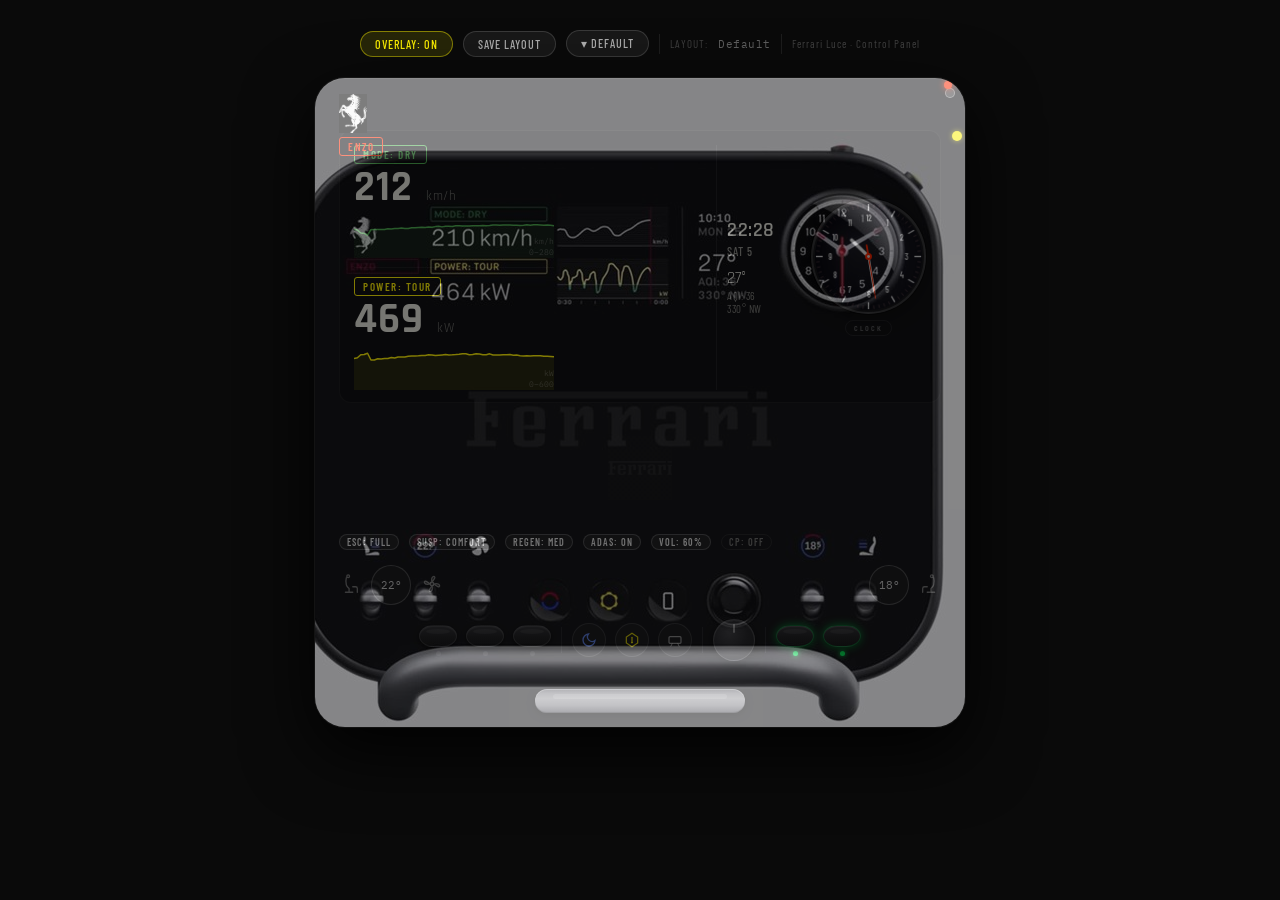
==== console.html @ 8e0e9eec "Control Panel upgrades" ====
<!DOCTYPE html>
<html lang="en">
<head>
<meta charset="UTF-8">
<meta name="viewport" content="width=device-width, initial-scale=1.0">
<title>Ferrari Luce — Control Panel</title>
<link rel="preconnect" href="https://fonts.googleapis.com">
<link href="https://fonts.googleapis.com/css2?family=Rajdhani:wght@300;400;500;600;700&family=Barlow+Condensed:wght@300;400;500;600&family=IBM+Plex+Mono:wght@300;400;500;600&display=swap" rel="stylesheet">
<style>
*, *::before, *::after { box-sizing: border-box; margin: 0; padding: 0; }
body {
  background: #0a0a0a;
  display: flex; flex-direction: column; align-items: center;
  justify-content: flex-start;
  min-height: 100vh; padding: 30px 0 80px;
  font-family: 'Barlow Condensed', sans-serif;
}

/* ── TOOLBAR ── */
.toolbar { display: flex; gap: 10px; margin-bottom: 16px; align-items: center; flex-wrap: wrap; justify-content: center; }
.toolbar-label { font-family: 'Barlow Condensed', sans-serif; font-size: 11px; color: rgba(255,255,255,0.22); letter-spacing: 1px; }
.toolbar-btn {
  background: rgba(255,255,255,0.06); border: 1px solid rgba(255,255,255,0.14);
  color: rgba(255,255,255,0.65); font-family: 'Barlow Condensed', sans-serif;
  font-size: 12px; font-weight: 500; letter-spacing: 1px; padding: 5px 14px;
  border-radius: 20px; cursor: pointer; transition: background 0.2s, color 0.2s, border-color 0.2s;
}
.toolbar-btn:hover { background: rgba(255,255,255,0.1); color: #fff; }
.toolbar-btn.active { background: rgba(255,242,0,0.12); border-color: rgba(255,242,0,0.45); color: #FFF200; }
.toolbar-divider { width: 1px; height: 20px; background: rgba(255,255,255,0.08); }
#currentLayoutLabel { font-family: 'IBM Plex Mono', monospace; font-size: 11px; color: rgba(255,255,255,0.35); letter-spacing: 0.5px; }

/* ── CONTROL PANEL DISPLAY & SHELL ── */
.console {
  /* transparent 5px halo — Control Panel Display */
  width: 660px; padding: 5px;
  display: block; background: transparent;
  position: relative; overflow: visible; user-select: none;
}
#cpShell {
  /* Control Panel Shell — positionable dark visual container */
  position: relative; overflow: hidden;
  display: flex; flex-direction: column;
  background: #111114; border-radius: 30px;
  box-shadow: 0 0 0 1px rgba(255,255,255,0.055), 0 24px 70px rgba(0,0,0,0.92), inset 0 1px 0 rgba(255,255,255,0.07);
}
.ref-overlay {
  position: absolute; top: -12px; left: -25px; width: 700px; height: 700px;
  pointer-events: none; z-index: 500; opacity: 0.5; transition: opacity 0.3s;
}
.ref-overlay.hidden { opacity: 0; }
#cpShell.night-mode::after {
  content: ''; position: absolute; inset: 0; background: rgba(0,0,0,0.45);
  pointer-events: none; z-index: 50; border-radius: var(--sr, 30px);
}
/* ── CORNER RADIUS HANDLE ── */
.cp-radius-handle {
  position: absolute; top: 10px; right: 10px;
  width: 10px; height: 10px; border-radius: 50%;
  background: rgba(255,255,255,0.18); border: 1px solid rgba(255,255,255,0.35);
  cursor: ew-resize; z-index: 60;
  transition: background 0.15s, transform 0.1s, box-shadow 0.15s;
}
.cp-radius-handle:hover {
  background: rgba(255,255,255,0.45); transform: scale(1.4);
  box-shadow: 0 0 6px rgba(255,255,255,0.3);
}

/* ── STATUS DOT ── */
.status-dot {
  /* red START/STOP — on the top edge of the Control Panel Shell */
  position: absolute; top: 3px; right: 13px; width: 8px; height: 8px;
  border-radius: 50%; background: #FF2800; box-shadow: 0 0 6px #FF2800; z-index: 60;
  cursor: pointer; transition: box-shadow 0.15s, transform 0.1s;
}
.status-dot:hover { box-shadow: 0 0 10px #FF2800, 0 0 18px rgba(255,40,0,0.5); }
.status-dot:active { transform: scale(0.82); }
.sw-reset-btn {
  /* yellow RESET — on the right edge of the Control Panel Shell */
  position: absolute; right: 3px; top: 53px; width: 10px; height: 10px;
  border-radius: 50%; background: #FFF200; box-shadow: 0 0 5px rgba(255,242,0,0.6); z-index: 60;
  cursor: pointer; transition: box-shadow 0.15s, transform 0.1s;
}
.sw-reset-btn:hover { box-shadow: 0 0 10px #FFF200, 0 0 18px rgba(255,242,0,0.5); }
.sw-reset-btn:active { transform: scale(0.82); }

/* ── SCREEN ROW ── */
.screen-row { position: relative; padding: 52px 24px 0; }
.horse-enzo-wrap {
  position: absolute; top: 16px; left: 24px;
  display: flex; flex-direction: column; align-items: flex-start; gap: 4px; z-index: 2;
}
.horse-svg { width: 28px; height: 32px; }
.horse-img { width: 28px; height: auto; filter: invert(1); mix-blend-mode: screen; display: block; }
.enzo-badge {
  display: inline-flex; align-items: center; padding: 2px 8px; border-radius: 3px;
  font-family: 'Barlow Condensed', sans-serif; font-size: 11px; font-weight: 600;
  letter-spacing: 1.5px; cursor: default; width: fit-content;
  background: transparent; border: 1px solid #FF2800; color: #FF2800;
  transition: opacity 0.2s;
}

/* ── SCREEN AREA ── */
.screen-area {
  background: #0b0b0e; border-radius: 12px; padding: 14px 14px 12px;
  display: flex; flex-direction: column; gap: 0;
  border: 1px solid rgba(255,255,255,0.055); position: relative;
}
.screen-area.hud-on { border-color: rgba(0,255,100,0.3); box-shadow: inset 0 0 20px rgba(0,255,80,0.06); }

/* ── SCREEN TOP: always-visible row ── */
.screen-top { display: flex; flex-direction: row; align-items: stretch; gap: 0; }

/* ── SCREEN MAIN: permanent metrics (left) ── */
.screen-main {
  flex: 1; min-width: 0;
  display: flex; flex-direction: column;
  padding-right: 12px; border-right: 1px solid rgba(255,255,255,0.065);
}
.metrics-pos { display: flex; flex-direction: column; gap: 6px; align-self: flex-start; }

/* ── MULTIGRAPH SECTION: permanent right panel ── */
.multigraph-section { display: flex; flex-direction: row; align-items: center; flex-shrink: 0; }

/* ── SCREEN BOTTOM: switchable mode panels ── */
.screen-bottom { display: none; border-top: 1px solid rgba(255,255,255,0.055); margin-top: 8px; padding-top: 10px; }
.screen-bottom.has-active { display: flex; flex-direction: row; }

.mode-panel { display: none; flex: 1; }
.mode-panel.active { display: flex; }
.metric-block { display: flex; flex-direction: column; gap: 3px; }
.mode-badge {
  display: inline-flex; align-items: center; padding: 2px 8px; border-radius: 3px;
  font-family: 'Barlow Condensed', sans-serif; font-size: 11px; font-weight: 600;
  letter-spacing: 1.5px; cursor: pointer; width: fit-content;
  transition: opacity 0.2s; background: transparent;
}
.mode-badge:hover { opacity: 0.8; }
.metric-value {
  font-family: 'Rajdhani', sans-serif; font-size: 42px; font-weight: 700;
  color: #e8e8e0; line-height: 1; letter-spacing: 1px; width: fit-content;
}
.metric-value .unit { font-size: 13px; font-weight: 400; color: rgba(232,232,224,0.45); margin-left: 3px; letter-spacing: 0.5px; }
.waveform-wrap { position: relative; height: 44px; margin-top: 2px; width: 200px; }
.waveform-wrap canvas { width: 100%; height: 100%; display: block; }
.waveform-label { position: absolute; right: 0; bottom: 0; font-family: 'IBM Plex Mono', monospace; font-size: 8px; color: rgba(255,255,255,0.25); line-height: 1.4; text-align: right; pointer-events: none; }
.screen-divider { height: 1px; background: rgba(255,255,255,0.055); margin: 3px 0; }
.info-col {
  display: flex; flex-direction: column; justify-content: center; gap: 4px;
  padding: 0 10px; min-width: 82px; width: fit-content;
}
.info-time { font-family: 'Rajdhani', sans-serif; font-size: 20px; font-weight: 600; color: #e8e8e0; letter-spacing: 0.5px; line-height: 1; }
.info-date { font-family: 'Barlow Condensed', sans-serif; font-size: 12px; font-weight: 500; color: rgba(232,232,224,0.6); letter-spacing: 1px; }
.info-temp { font-family: 'Rajdhani', sans-serif; font-size: 17px; font-weight: 400; color: #e8e8e0; margin-top: 5px; }
.info-aqi, .info-heading { font-family: 'Barlow Condensed', sans-serif; font-size: 11px; color: rgba(232,232,224,0.5); letter-spacing: 0.5px; }

/* ── PANEL HEADER (climate/settings/media) ── */
.cp-panel-header {
  display: flex; align-items: center; margin-bottom: 6px;
}
.cp-panel-title {
  font-family: 'Barlow Condensed', sans-serif; font-size: 8px; font-weight: 600;
  letter-spacing: 2.5px; color: rgba(255,255,255,0.22); padding: 1px 6px;
  border: 1px solid rgba(255,255,255,0.07); border-radius: 10px;
}

/* ── PANEL: CLIMATE ── */
#panelClimate { flex-direction: column; }
.cp-climate { display: flex; flex-direction: column; gap: 6px; flex: 1; }
.cp-climate-zones { display: flex; flex-direction: row; align-items: stretch; flex: 1; }
.cp-zone { flex: 1; display: flex; flex-direction: column; align-items: center; gap: 4px; padding: 0 4px; }
.cp-zone-center {
  width: 64px; flex-shrink: 0; display: flex; flex-direction: column; align-items: center;
  justify-content: center; gap: 5px; padding: 0 6px;
  border-left: 1px solid rgba(255,255,255,0.055); border-right: 1px solid rgba(255,255,255,0.055);
}
.cp-zone-label { font-family: 'Barlow Condensed', sans-serif; font-size: 7px; font-weight: 600; letter-spacing: 1.5px; color: rgba(255,255,255,0.28); }
.cp-temp-adj {
  background: none; border: none; color: rgba(255,255,255,0.35); font-size: 11px;
  cursor: pointer; padding: 0 10px; line-height: 1.4; transition: color 0.15s;
}
.cp-temp-adj:hover { color: rgba(255,255,255,0.85); }
.cp-temp-big { font-family: 'Rajdhani', sans-serif; font-size: 28px; font-weight: 600; color: #e8e8e0; letter-spacing: 0.5px; line-height: 1; }
.cp-seat-heat { display: flex; gap: 3px; cursor: pointer; margin-top: 2px; }
.cp-heat-bar { width: 10px; height: 3px; border-radius: 1.5px; background: rgba(255,255,255,0.1); transition: background 0.2s; }
.cp-heat-bar.lit { background: #ff7820; box-shadow: 0 0 3px rgba(255,120,30,0.6); }
.cp-seat-sub { font-family: 'Barlow Condensed', sans-serif; font-size: 7px; letter-spacing: 1px; color: rgba(255,255,255,0.18); }
.cp-fan-label { font-family: 'Barlow Condensed', sans-serif; font-size: 7px; letter-spacing: 1.5px; color: rgba(255,255,255,0.22); }
.cp-fan-dots { display: flex; flex-direction: column; gap: 2px; cursor: pointer; }
.cp-fan-dot { width: 12px; height: 3px; border-radius: 1.5px; background: rgba(255,255,255,0.08); transition: background 0.2s; }
.cp-fan-dot.lit { background: #A8C4D4; }
.cp-sync-btn {
  font-family: 'Barlow Condensed', sans-serif; font-size: 7px; font-weight: 600;
  letter-spacing: 0.8px; color: rgba(255,255,255,0.35); background: none;
  border: 1px solid rgba(255,255,255,0.1); border-radius: 4px; padding: 2px 5px; cursor: pointer; transition: all 0.15s;
}
.cp-sync-btn:hover { color: rgba(255,255,255,0.75); border-color: rgba(255,255,255,0.25); }
.cp-sync-btn.synced { color: #4caf50; border-color: rgba(76,175,80,0.45); }
.cp-ac-row { display: flex; gap: 3px; }
.cp-ac-btn {
  font-family: 'Barlow Condensed', sans-serif; font-size: 7px; font-weight: 600;
  letter-spacing: 0.8px; color: rgba(255,255,255,0.3); background: none;
  border: 1px solid rgba(255,255,255,0.08); border-radius: 3px; padding: 2px 5px; cursor: pointer; transition: all 0.15s;
}
.cp-ac-btn:hover { color: rgba(255,255,255,0.65); }
.cp-ac-btn.active { color: #A8C4D4; border-color: rgba(168,196,212,0.45); }

/* ── PANEL: SETTINGS ── */
#panelSettings { flex-direction: column; }
.cp-settings { display: flex; flex-direction: column; gap: 5px; flex: 1; justify-content: center; }
.cp-setting-row { display: flex; gap: 5px; }
.cp-setting {
  flex: 1; background: rgba(255,255,255,0.025); border: 1px solid rgba(255,255,255,0.065);
  border-radius: 6px; padding: 5px 8px; cursor: pointer;
  transition: background 0.15s, border-color 0.15s; display: flex; flex-direction: column; gap: 2px;
}
.cp-setting:hover { background: rgba(255,255,255,0.05); border-color: rgba(255,255,255,0.14); }
.cp-setting-lbl { font-family: 'Barlow Condensed', sans-serif; font-size: 7px; font-weight: 600; letter-spacing: 1.5px; color: rgba(255,255,255,0.25); }
.cp-setting-val { font-family: 'Barlow Condensed', sans-serif; font-size: 14px; font-weight: 600; letter-spacing: 0.8px; color: rgba(220,220,216,0.82); }

/* ── PANEL: MEDIA ── */
#panelMedia { flex-direction: column; justify-content: center; }
.cp-media { display: flex; flex-direction: column; gap: 6px; }
.cp-media-source {
  font-family: 'Barlow Condensed', sans-serif; font-size: 8px; font-weight: 600;
  letter-spacing: 2px; color: rgba(255,255,255,0.28); cursor: pointer;
  width: fit-content; padding: 1px 7px; border: 1px solid rgba(255,255,255,0.08);
  border-radius: 10px; transition: color 0.2s, border-color 0.2s;
}
.cp-media-source:hover { color: rgba(255,255,255,0.6); border-color: rgba(255,255,255,0.2); }
.cp-track-name {
  font-family: 'Barlow Condensed', sans-serif; font-size: 17px; font-weight: 600;
  letter-spacing: 0.4px; color: #e8e8e0; white-space: nowrap; overflow: hidden; text-overflow: ellipsis;
}
.cp-track-artist { font-family: 'Barlow Condensed', sans-serif; font-size: 11px; color: rgba(220,220,216,0.4); letter-spacing: 0.5px; }
.cp-progress-bar { height: 2px; background: rgba(255,255,255,0.1); border-radius: 1px; overflow: hidden; cursor: pointer; }
.cp-progress-fill { height: 100%; background: #FF2800; border-radius: 1px; transition: width 0.5s linear; }
.cp-time-row { display: flex; justify-content: space-between; font-family: 'IBM Plex Mono', monospace; font-size: 9px; color: rgba(255,255,255,0.28); margin-top: 2px; }
.cp-media-controls { display: flex; align-items: center; gap: 8px; }
.cp-media-btn {
  background: rgba(255,255,255,0.04); border: 1px solid rgba(255,255,255,0.08);
  border-radius: 50%; width: 28px; height: 28px; display: flex; align-items: center;
  justify-content: center; cursor: pointer; font-size: 11px; color: rgba(255,255,255,0.55);
  transition: background 0.15s, color 0.15s;
}
.cp-media-btn:hover { background: rgba(255,255,255,0.09); color: #fff; }
.cp-play-btn { width: 34px; height: 34px; font-size: 14px; border-color: rgba(255,255,255,0.14); }

/* ── MULTIGRAPH ── */
.multigraph-wrap {
  display: flex; flex-direction: column; align-items: center;
  justify-content: center; padding-left: 12px; gap: 6px; flex-shrink: 0;
  align-self: center;
}
.mg-sw-time {
  font-family: 'Rajdhani', sans-serif; font-size: 17px; font-weight: 600;
  color: #e8e8e0; letter-spacing: 0.5px; line-height: 1.1; margin-top: 5px;
}
.mg-sw-cs { font-size: 11px; font-weight: 400; color: rgba(232,232,224,0.45); }
.mg-bearing {
  font-family: 'Rajdhani', sans-serif; font-size: 26px; font-weight: 700;
  color: #e8e8e0; letter-spacing: 1px; line-height: 1; margin-top: 5px;
}
.mg-bearing-dir {
  font-family: 'Barlow Condensed', sans-serif; font-size: 11px; font-weight: 700;
  color: #FF2800; letter-spacing: 1.5px; vertical-align: super; margin-left: 2px;
}
.multigraph-bezel {
  width: 115px; height: 115px; border-radius: 50%;
  background: radial-gradient(circle at 38% 32%, #28282e 0%, #141416 55%, #0e0e12 100%);
  border: 2px solid rgba(255,255,255,0.13);
  box-shadow: 0 0 0 1px rgba(0,0,0,0.8), inset 0 1px 0 rgba(255,255,255,0.1), 0 4px 16px rgba(0,0,0,0.6);
  cursor: pointer; position: relative; transition: box-shadow 0.3s; overflow: hidden;
}
.multigraph-bezel:hover { box-shadow: 0 0 0 1px rgba(255,255,255,0.18), inset 0 1px 0 rgba(255,255,255,0.15), 0 4px 20px rgba(0,0,0,0.7); }
.multigraph-bezel canvas { position: absolute; top:0; left:0; width:100%; height:100%; }
.multigraph-mode-label {
  font-family: 'Barlow Condensed', sans-serif; font-size: 8px; font-weight: 600;
  letter-spacing: 2px; color: rgba(255,255,255,0.32); cursor: pointer;
  text-align: center; padding: 2px 8px; border-radius: 8px;
  border: 1px solid rgba(255,255,255,0.07); transition: color 0.2s, border-color 0.2s;
}
.multigraph-mode-label:hover { color: rgba(255,255,255,0.7); border-color: rgba(255,255,255,0.2); }
.multigraph-mode-label.sw-running { color: #FFF200; border-color: rgba(255,242,0,0.3); }

/* ── WATERMARK ZONE ── */
.watermark-zone { flex: 1; min-height: 130px; display: flex; align-items: center; justify-content: center; position: relative; overflow: hidden; }
.ferrari-watermark { }
.ferrari-watermark-img { height: 64px; width: auto; display: block; filter: invert(1); mix-blend-mode: screen; opacity: 0.065; }

/* ── LOWER SECTION ── */
.lower { padding: 0 20px 20px; display: flex; flex-direction: column; gap: 14px; }

/* ── STATUS BAR ── */
.status-bar { display: flex; gap: 10px; padding: 0 4px; align-items: center; flex-wrap: wrap; min-height: 18px; }
.status-pill { font-family: 'Barlow Condensed', sans-serif; font-size: 10px; font-weight: 600; letter-spacing: 1px; padding: 1px 7px; border-radius: 10px; color: rgba(200,200,196,0.5); border: 1px solid rgba(255,255,255,0.07); transition: color 0.3s, border-color 0.3s, background 0.3s; }
.status-pill.active-pill { color: rgba(255,255,255,0.85); border-color: rgba(255,255,255,0.2); background: rgba(255,255,255,0.05); }

/* ── CLIMATE STRIP ── */
.climate-strip { display: flex; align-items: center; justify-content: space-between; padding: 0 4px; }
.climate-group { display: flex; align-items: center; gap: 10px; }
.seat-icon { cursor: pointer; opacity: 0.4; transition: opacity 0.2s; }
.seat-icon:hover { opacity: 0.75; }
.seat-icon.heating-low  { opacity: 0.65; }
.seat-icon.heating-med  { opacity: 0.85; }
.seat-icon.heating-high { opacity: 1; filter: drop-shadow(0 0 4px rgba(255,120,0,0.7)); }
.seat-icon svg { width: 22px; height: 24px; }
.fan-icon { cursor: pointer; opacity: 0.4; transition: opacity 0.2s, filter 0.2s; }
.fan-icon:hover { opacity: 0.7; }
.fan-icon.active { opacity: 0.9; filter: drop-shadow(0 0 5px rgba(150,200,255,0.7)); }
.fan-icon svg { width: 22px; height: 22px; }
.temp-ring { width: 40px; height: 40px; border-radius: 50%; border: 1.5px solid rgba(255,255,255,0.2); display: flex; flex-direction: column; align-items: center; justify-content: center; cursor: pointer; transition: border-color 0.2s, background 0.2s; background: rgba(255,255,255,0.025); }
.temp-ring:hover { border-color: rgba(255,255,255,0.45); background: rgba(255,255,255,0.055); }
.temp-ring:active { transform: scale(0.94); }
.temp-ring-val { font-family: 'IBM Plex Mono', monospace; font-size: 11px; color: rgba(255,255,255,0.72); line-height: 1; }

/* ── BUTTON ROW ── */
.button-row { display: flex; align-items: center; justify-content: center; gap: 9px; }
.dome-group { display: flex; flex-direction: column; align-items: center; gap: 4px; }
.dome-btn {
  width: 38px; height: 22px; border-radius: 50% / 65%;
  background: linear-gradient(180deg, #2c2c30 0%, #1c1c1e 55%, #131315 100%);
  border: 1px solid rgba(255,255,255,0.1); cursor: pointer;
  box-shadow: 0 2px 5px rgba(0,0,0,0.65), inset 0 1px 0 rgba(255,255,255,0.07);
  transition: box-shadow 0.15s, transform 0.1s;
  position: relative; display: flex; align-items: center; justify-content: center;
}
.dome-btn::after { content: ''; position: absolute; top: 3px; left: 6px; right: 6px; height: 5px; border-radius: 50%; background: rgba(255,255,255,0.055); }
.dome-btn:hover { box-shadow: 0 2px 10px rgba(0,0,0,0.8), inset 0 1px 0 rgba(255,255,255,0.12); }
.dome-btn:active { transform: scaleY(0.86); }
.dome-btn.active-green { box-shadow: 0 0 8px rgba(0,220,80,0.5), 0 2px 5px rgba(0,0,0,0.5), inset 0 1px 0 rgba(255,255,255,0.1); border-color: rgba(0,220,80,0.35); }
.dome-btn.active-amber { box-shadow: 0 0 8px rgba(255,180,0,0.5), 0 2px 5px rgba(0,0,0,0.5), inset 0 1px 0 rgba(255,255,255,0.1); border-color: rgba(255,180,0,0.35); }
.dome-btn.active-red   { box-shadow: 0 0 8px rgba(255,40,0,0.5), 0 2px 5px rgba(0,0,0,0.5), inset 0 1px 0 rgba(255,255,255,0.1); border-color: rgba(255,40,0,0.35); }
.dome-btn.active-blue  { box-shadow: 0 0 8px rgba(80,120,255,0.5), 0 2px 5px rgba(0,0,0,0.5), inset 0 1px 0 rgba(255,255,255,0.1); border-color: rgba(80,120,255,0.35); }
.dome-led { width: 5px; height: 5px; border-radius: 50%; background: rgba(255,255,255,0.08); transition: background 0.3s, box-shadow 0.3s; }
.dome-led.on-green { background: #00dc50; box-shadow: 0 0 5px #00dc50; }
.dome-led.on-amber { background: #ffb400; box-shadow: 0 0 5px #ffb400; }
.dome-led.on-red   { background: #FF2800; box-shadow: 0 0 5px #FF2800; }
.dome-led.on-blue  { background: #4a78ff; box-shadow: 0 0 5px #4a78ff; }
.icon-btn { width: 34px; height: 34px; border-radius: 50%; border: 1px solid rgba(255,255,255,0.1); background: rgba(255,255,255,0.025); display: flex; align-items: center; justify-content: center; cursor: pointer; transition: background 0.2s, border-color 0.2s, box-shadow 0.2s; }
.icon-btn svg { width: 16px; height: 16px; }
.icon-btn:hover { background: rgba(255,255,255,0.07); border-color: rgba(255,255,255,0.22); }
.icon-btn.active-moon { background: rgba(30,60,200,0.28); border-color: #5577ff; box-shadow: 0 0 10px rgba(60,100,255,0.4); }
.icon-btn.active-hex  { background: rgba(255,242,0,0.1); border-color: #FFF200; box-shadow: 0 0 10px rgba(255,242,0,0.35); animation: hazard-pulse 0.6s ease-in-out infinite alternate; }
@keyframes hazard-pulse { from { box-shadow: 0 0 6px rgba(255,242,0,0.25); } to { box-shadow: 0 0 14px rgba(255,242,0,0.55); } }
.icon-btn.active-rect { background: rgba(0,220,80,0.1); border-color: rgba(0,220,80,0.6); box-shadow: 0 0 8px rgba(0,220,80,0.3); }
.btn-separator { width: 1px; height: 26px; background: rgba(255,255,255,0.07); margin: 0 1px; }
.volume-knob {
  width: 42px; height: 42px; border-radius: 50%;
  background: radial-gradient(circle at 38% 32%, #3a3a3e 0%, #222226 50%, #181819 100%);
  border: 1px solid rgba(255,255,255,0.14);
  box-shadow: 0 3px 9px rgba(0,0,0,0.7), inset 0 1px 0 rgba(255,255,255,0.1);
  cursor: ns-resize; position: relative; transition: box-shadow 0.2s;
}
.volume-knob::before { content: ''; position: absolute; top: 4px; left: 50%; transform: translateX(-50%); width: 2px; height: 9px; background: rgba(255,255,255,0.38); border-radius: 1px; }
.volume-knob:hover { box-shadow: 0 3px 14px rgba(0,0,0,0.8), inset 0 1px 0 rgba(255,255,255,0.14); }

/* ── HANDLE ── */
.handle { display: flex; justify-content: center; padding: 8px 0 16px; }
.handle-bar {
  width: 210px; height: 24px;
  background: linear-gradient(180deg, #686870 0%, #8c8c92 18%, #a0a0a5 40%, #8c8c92 68%, #585860 100%);
  border-radius: 12px;
  box-shadow: 0 2px 7px rgba(0,0,0,0.7), inset 0 1px 0 rgba(255,255,255,0.32), inset 0 -1px 0 rgba(0,0,0,0.28);
  position: relative;
}
.handle-bar::before { content: ''; position: absolute; top: 5px; left: 18px; right: 18px; height: 5px; background: rgba(255,255,255,0.14); border-radius: 3px; }

/* ── TOOLTIP ── */
#tip { position: fixed; background: rgba(10,10,12,0.96); border: 1px solid rgba(255,255,255,0.13); border-radius: 8px; padding: 8px 12px; pointer-events: none; z-index: 9999; display: none; max-width: 230px; }
#tip-title { font-family: 'Barlow Condensed', sans-serif; font-size: 13px; font-weight: 600; color: #e0e0dc; letter-spacing: 0.8px; margin-bottom: 3px; }
#tip-fn { font-family: 'Barlow Condensed', sans-serif; font-size: 11px; font-weight: 400; color: rgba(200,200,196,0.62); line-height: 1.4; }

/* ══ POSITIONING SYSTEM ══ */
body.ctrl-held [data-pos-id] { cursor: crosshair !important; }
body.ctrl-held [data-pos-id]:hover { outline: 1px dashed rgba(255,242,0,0.38) !important; outline-offset: 4px; }
.console-select-tab {
  display: none; position: absolute; top: 0; left: 0; z-index: 100;
  padding: 1px 5px; cursor: crosshair; white-space: nowrap; pointer-events: none;
  font: 600 8px/14px 'Inter Tight','Inter',sans-serif; letter-spacing: 0.08em; text-transform: uppercase;
  color: rgba(255,242,0,0.75); background: rgba(0,0,0,0.6);
  border: 1px solid rgba(255,242,0,0.28); border-radius: 2px;
}
body.ctrl-held .console-select-tab { display: block; pointer-events: auto; }
body.ctrl-held .console.pos-selected .console-select-tab { color: #FFF200; border-color: rgba(255,242,0,0.65); }
[data-pos-id].pos-selected { outline: 2px solid #FFF200 !important; outline-offset: 3px; z-index: 20 !important; position: relative !important; }
[data-pos-id].pos-selected::before {
  content: attr(data-pos-label);
  position: absolute; top: -22px; left: 0;
  font-family: 'IBM Plex Mono', monospace; font-size: 9px; font-weight: 400; letter-spacing: 0.5px;
  color: #FFF200; background: rgba(0,0,0,0.85); padding: 2px 5px; border-radius: 3px;
  white-space: nowrap; pointer-events: none; z-index: 100;
}
#posHint {
  position: fixed; bottom: 0; left: 0; right: 0; background: rgba(6,6,8,0.96);
  border-top: 1px solid rgba(255,242,0,0.2); padding: 8px 20px;
  display: none; align-items: center; gap: 16px; z-index: 8000;
  font-family: 'Barlow Condensed', sans-serif;
}
#posHint .hint-selected { font-size: 12px; font-weight: 600; color: #FFF200; letter-spacing: 0.5px; }
#posHint .hint-keys { font-size: 11px; color: rgba(255,255,255,0.4); letter-spacing: 0.3px; }
#posHint .hint-key { display: inline-block; background: rgba(255,255,255,0.08); border: 1px solid rgba(255,255,255,0.18); border-radius: 3px; padding: 0px 5px; font-family: 'IBM Plex Mono', monospace; font-size: 10px; color: rgba(255,255,255,0.6); margin: 0 2px; }
#posHint .hint-clear { margin-left: auto; font-size: 11px; color: rgba(255,255,255,0.3); cursor: pointer; letter-spacing: 0.5px; padding: 2px 8px; border: 1px solid rgba(255,255,255,0.12); border-radius: 10px; transition: color 0.2s, border-color 0.2s; }
#posHint .hint-clear:hover { color: rgba(255,255,255,0.7); border-color: rgba(255,255,255,0.3); }
#consoleRadiusControl { display: none; align-items: center; gap: 8px; }
#consoleRadiusControl label { font-size: 11px; color: rgba(255,255,255,0.4); letter-spacing: 1px; white-space: nowrap; }
#consoleRadiusSlider { width: 100px; accent-color: #FFF200; cursor: pointer; }
#consoleRadiusVal { font-family: 'Share Tech Mono', monospace; font-size: 11px; color: #FFF200; min-width: 32px; }

/* ── SAVE MODAL ── */
.modal-overlay { position: fixed; inset: 0; background: rgba(0,0,0,0.72); display: none; align-items: center; justify-content: center; z-index: 9000; backdrop-filter: blur(4px); }
.modal-overlay.open { display: flex; }
.modal-box { background: #13131a; border: 1px solid rgba(255,255,255,0.1); border-radius: 16px; padding: 28px; width: 380px; max-width: 95vw; box-shadow: 0 20px 60px rgba(0,0,0,0.8); }
.modal-title { font-family: 'Barlow Condensed', sans-serif; font-size: 18px; font-weight: 600; letter-spacing: 1.5px; color: #e0e0dc; margin-bottom: 6px; }
.modal-sub { font-family: 'Barlow Condensed', sans-serif; font-size: 12px; color: rgba(200,200,196,0.45); margin-bottom: 18px; letter-spacing: 0.3px; line-height: 1.5; }
.modal-input { width: 100%; background: rgba(255,255,255,0.05); border: 1px solid rgba(255,255,255,0.14); border-radius: 8px; padding: 10px 14px; font-family: 'IBM Plex Mono', monospace; font-size: 14px; color: #e0e0dc; letter-spacing: 0.5px; outline: none; transition: border-color 0.2s; margin-bottom: 6px; }
.modal-input:focus { border-color: rgba(255,242,0,0.4); }
.modal-input::placeholder { color: rgba(255,255,255,0.2); }
.modal-error { font-family: 'Barlow Condensed', sans-serif; font-size: 11px; color: #FF2800; min-height: 16px; margin-bottom: 8px; letter-spacing: 0.5px; }
.modal-saves { max-height: 200px; overflow-y: auto; margin-bottom: 18px; border: 1px solid rgba(255,255,255,0.06); border-radius: 8px; scrollbar-width: thin; scrollbar-color: rgba(255,255,255,0.1) transparent; }
.save-item { display: flex; align-items: center; justify-content: space-between; padding: 8px 12px; border-bottom: 1px solid rgba(255,255,255,0.04); transition: background 0.15s; }
.save-item:last-child { border-bottom: none; }
.save-item:hover { background: rgba(255,255,255,0.03); }
.save-item.current-layout { background: rgba(255,242,0,0.04); }
.save-name { font-family: 'Barlow Condensed', sans-serif; font-size: 13px; color: rgba(220,220,216,0.8); letter-spacing: 0.5px; flex: 1; }
.save-item.current-layout .save-name { color: #FFF200; }
.save-actions { display: flex; align-items: center; gap: 6px; }
.save-item-btn { font-family: 'Barlow Condensed', sans-serif; font-size: 10px; font-weight: 600; letter-spacing: 1px; padding: 2px 8px; border-radius: 10px; cursor: pointer; transition: background 0.15s, color 0.15s; border: 1px solid rgba(255,255,255,0.12); background: rgba(255,255,255,0.04); color: rgba(220,220,216,0.65); }
.save-item-btn:hover { background: rgba(255,255,255,0.1); color: #fff; }
.save-item-btn.delete-btn { color: rgba(255,80,60,0.55); border-color: rgba(255,80,60,0.15); }
.save-item-btn.delete-btn:hover { background: rgba(255,40,0,0.12); color: #FF2800; border-color: rgba(255,40,0,0.35); }
.save-item-locked { font-size: 12px; opacity: 0.3; padding: 0 4px; }
.modal-actions { display: flex; gap: 10px; justify-content: flex-end; }
.modal-btn { font-family: 'Barlow Condensed', sans-serif; font-size: 12px; font-weight: 600; letter-spacing: 1.5px; padding: 7px 20px; border-radius: 20px; cursor: pointer; transition: background 0.2s, color 0.2s; border: 1px solid rgba(255,255,255,0.14); background: rgba(255,255,255,0.05); color: rgba(220,220,216,0.7); }
.modal-btn:hover { background: rgba(255,255,255,0.1); color: #fff; }
.modal-btn.primary { background: rgba(255,242,0,0.12); border-color: rgba(255,242,0,0.4); color: #FFF200; }
.modal-btn.primary:hover { background: rgba(255,242,0,0.2); }
.modal-reset { font-family: 'Barlow Condensed', sans-serif; font-size: 11px; color: rgba(255,255,255,0.25); cursor: pointer; margin-right: auto; padding: 7px 0; transition: color 0.2s; letter-spacing: 0.5px; }
.modal-reset:hover { color: rgba(255,255,255,0.6); }

/* ── LAYOUT DROPDOWN ── */
.layout-selector-wrap { position: relative; }
.layout-dropdown {
  position: absolute; top: calc(100% + 6px); left: 0;
  background: rgba(8,8,12,0.98); border: 1px solid rgba(255,255,255,0.14);
  border-radius: 10px; padding: 4px; min-width: 160px; display: none; z-index: 6000;
  box-shadow: 0 8px 24px rgba(0,0,0,0.8);
}
.layout-dropdown.open { display: block; }
.layout-dropdown-item {
  font-family: 'Barlow Condensed', sans-serif; font-size: 12px; font-weight: 500;
  letter-spacing: 0.8px; color: rgba(200,200,196,0.7); padding: 5px 12px;
  border-radius: 6px; cursor: pointer; transition: background 0.15s, color 0.15s;
  white-space: nowrap;
}
.layout-dropdown-item:hover { background: rgba(255,255,255,0.07); color: #fff; }
.layout-dropdown-item.active-layout-item { color: #FFF200; background: rgba(255,242,0,0.04); }

/* ── RESIZE OVERLAY ── */
#resizeOverlay {
  position: fixed; pointer-events: none; z-index: 200; display: none;
  border: 1.5px dashed rgba(255,242,0,0.45); box-sizing: border-box;
}
.resize-handle {
  position: absolute; width: 8px; height: 8px;
  background: #FFF200; border: 1px solid rgba(0,0,0,0.55);
  border-radius: 1px; pointer-events: all; box-sizing: border-box;
}
.rh-nw { top: -4px; left: -4px; cursor: nw-resize; }
.rh-n  { top: -4px; left: calc(50% - 4px); cursor: n-resize; }
.rh-ne { top: -4px; right: -4px; cursor: ne-resize; }
.rh-e  { top: calc(50% - 4px); right: -4px; cursor: e-resize; }
.rh-se { bottom: -4px; right: -4px; cursor: se-resize; }
.rh-s  { bottom: -4px; left: calc(50% - 4px); cursor: s-resize; }
.rh-sw { bottom: -4px; left: -4px; cursor: sw-resize; }
.rh-w  { top: calc(50% - 4px); left: -4px; cursor: w-resize; }
</style>
</head>
<body>

<!-- ── TOOLBAR ── -->
<div class="toolbar">
  <button class="toolbar-btn active" id="overlayToggle" onclick="toggleOverlay()">OVERLAY: ON</button>
  <button class="toolbar-btn" id="saveBtn" onclick="openSaveModal()">SAVE LAYOUT</button>
  <div class="layout-selector-wrap" id="layoutSelectorWrap">
    <button class="toolbar-btn" id="layoutSelectorBtn" onclick="toggleLayoutDropdown()">▾ <span id="layoutSelectorLabel">DEFAULT</span></button>
    <div class="layout-dropdown" id="layoutDropdown"></div>
  </div>
  <div class="toolbar-divider"></div>
  <span class="toolbar-label">LAYOUT:</span>
  <span id="currentLayoutLabel">Default</span>
  <div class="toolbar-divider"></div>
  <span class="toolbar-label">Ferrari Luce · Control Panel</span>
</div>

<!-- ── CONTROL PANEL DISPLAY ── -->
<div class="console" id="console"
  data-pos-id="console" data-pos-label="Control Panel Display"
  data-tip="Control Panel Display" data-tip-fn="Ctrl+click to select. Drag resize handles to change bounding size (content is clipped, not scaled). Transparent 5px halo contains the Control Panel Shell.">

  <div class="console-select-tab">Control Panel Display</div>

  <!-- ── CONTROL PANEL SHELL ── -->
  <div id="cpShell"
    data-pos-id="cp-shell" data-pos-label="Control Panel Shell"
    data-tip="Control Panel Shell" data-tip-fn="Ctrl+click to select. Drag resize handles to resize the shell independently. Drag the corner handle (top-right) to adjust corner radius.">

    <!-- Corner radius handle -->
    <div class="cp-radius-handle" id="cpRadiusHandle"
      data-tip="Corner Radius" data-tip-fn="Drag left/right to adjust shell corner radius."></div>

    <div class="status-dot" id="swStartStopBtn"
      data-pos-id="status-dot" data-pos-label="Stopwatch Start/Stop"
      data-tip="Start / Stop" data-tip-fn="Red button: start/stop the stopwatch. Always active regardless of Multigraph mode."></div>

    <div class="sw-reset-btn" id="swResetBtn"
      data-tip="Reset Stopwatch" data-tip-fn="Yellow button resets the stopwatch to 00:00.00."></div>

  <img src="ferrari_console.jpeg" class="ref-overlay" id="refOverlay" alt="">
  <!-- Screen row -->
  <div class="screen-row">

    <!-- Horse + ENZO (separate pos-ids) -->
    <div class="horse-enzo-wrap">
      <img class="horse-img"
        src="prancing_horse.png"
        data-pos-id="horse-svg" data-pos-label="Prancing Horse"
        data-tip="Prancing Horse" data-tip-fn="Ferrari's iconic Cavallino Rampante. Silhouette drawn from Enzo Ferrari's personal insignia adopted in 1932."
        alt="">
      <div class="enzo-badge"
        data-pos-id="enzo-badge" data-pos-label="ENZO Badge"
        data-tip="ENZO Driver Profile" data-tip-fn="Active driver profile. ENZO personalises seat position, mirror angles, and driving preference presets.">
        ENZO
      </div>
    </div>

    <!-- Screen area -->
    <div class="screen-area" id="screenArea">

      <!-- ── TOP: always-visible metrics + multigraph ── -->
      <div class="screen-top">

        <!-- Metrics — permanent, never changes with mode -->
        <div class="screen-main">
          <div class="metrics-pos"
            data-pos-id="metrics-col" data-pos-label="Metrics Column">
          <div class="metric-block">
            <div class="mode-badge" id="modeBadge"
              data-pos-id="mode-badge" data-pos-label="Manettino Badge"
              data-tip="Manettino — Chassis Mode"
              data-tip-fn="Click to cycle: ICE → WET → DRY → SPORT → PERFORMANCE. Controls traction, ESC sensitivity, damper stiffness, and steering weight.">
              MODE: DRY
            </div>
            <div class="metric-value" id="speedVal"
              data-pos-id="speed-value" data-pos-label="Speed Readout">
              210 <span class="unit">km/h</span>
            </div>
            <div class="waveform-wrap"
              data-pos-id="speed-wave" data-pos-label="Speed Waveform">
              <canvas id="speedWave" width="200" height="44"></canvas>
              <div class="waveform-label">km/h<br>0–280</div>
            </div>
          </div>
          <div class="screen-divider"></div>
          <div class="metric-block">
            <div class="mode-badge" id="powerBadge"
              data-pos-id="power-badge" data-pos-label="e-Manettino Badge"
              data-tip="e-Manettino — Power Mode"
              data-tip-fn="Click to cycle: RANGE → TOUR → PERFO. Controls powertrain energy delivery, regenerative braking intensity, and throttle mapping.">
              POWER: TOUR
            </div>
            <div class="metric-value" id="powerVal"
              data-pos-id="power-value" data-pos-label="Power Readout">
              464 <span class="unit">kW</span>
            </div>
            <div class="waveform-wrap"
              data-pos-id="power-wave" data-pos-label="Power Waveform">
              <canvas id="powerWave" width="200" height="44"></canvas>
              <div class="waveform-label">kW<br>0–600</div>
            </div>
          </div>
          </div><!-- /metrics-pos -->
        </div><!-- /screen-main -->

        <!-- Multigraph section — changes only with CLOCK/STOPWATCH/COMPASS -->
        <div class="multigraph-section">
          <div class="info-col"
            data-pos-id="info-col" data-pos-label="Info Column">
            <div class="info-time" id="infoTime"
              data-pos-id="info-time" data-pos-label="Time Display">10:10</div>
            <div class="info-date" id="infoDate"
              data-pos-id="info-date" data-pos-label="Date Display">MON 25</div>
            <!-- CLOCK mode sub-info -->
            <div id="mgInfoClock">
              <div class="info-temp" data-pos-id="info-temp" data-pos-label="Ambient Temp">27°</div>
              <div class="info-aqi" id="infoAqi" data-pos-id="info-aqi" data-pos-label="Air Quality">AQI: 36</div>
              <div class="info-heading" id="infoHeading" data-pos-id="info-heading" data-pos-label="Heading">330° NW</div>
            </div>
            <!-- STOPWATCH mode sub-info -->
            <div id="mgInfoStopwatch" style="display:none">
              <div class="mg-sw-time" id="mgSwTime">00:00<span class="mg-sw-cs">.00</span></div>
              <div class="info-aqi" id="mgSwKm">0 km</div>
              <div class="info-aqi" id="mgSwKw">0 kW</div>
            </div>
            <!-- COMPASS mode sub-info -->
            <div id="mgInfoCompass" style="display:none">
              <div class="mg-bearing" id="mgBearing">330<span class="mg-bearing-dir" id="mgBearingDir">NW</span></div>
              <div class="info-aqi" id="mgAlt">2,451 FT</div>
              <div class="info-aqi" id="mgTempC">27° C</div>
            </div>
          </div>

          <div class="multigraph-wrap"
            data-pos-id="multigraph" data-pos-label="Multigraph">
            <div class="multigraph-bezel" id="multigraphBezel"
              data-tip="Multigraph Instrument"
              data-tip-fn="Tap dial in STOPWATCH mode to start/stop; double-tap to reset. Tap mode label below to cycle CLOCK → STOPWATCH → COMPASS.">
              <canvas id="clockFace" width="115" height="115"></canvas>
            </div>
            <div class="multigraph-mode-label" id="multigraphLabel">CLOCK</div>
          </div>
        </div><!-- /multigraph-section -->

      </div><!-- /screen-top -->

      <!-- ── BOTTOM: switchable mode panels (hidden in Off state) ── -->
      <div class="screen-bottom" id="screenBottom">

        <!-- Panel: Climate -->
        <div class="mode-panel" id="panelClimate">
          <div class="cp-panel-header"><span class="cp-panel-title">CLIMATE</span></div>
          <div class="cp-climate">
            <div class="cp-climate-zones">
              <div class="cp-zone">
                <div class="cp-zone-label">DRIVER</div>
                <button class="cp-temp-adj" data-side="left" data-dir="1">▲</button>
                <div class="cp-temp-big" id="cpTempL">22°</div>
                <button class="cp-temp-adj" data-side="left" data-dir="-1">▼</button>
                <div class="cp-seat-heat" id="cpHeatL" title="Seat heating">
                  <span class="cp-heat-bar" data-level="1"></span>
                  <span class="cp-heat-bar" data-level="2"></span>
                  <span class="cp-heat-bar" data-level="3"></span>
                </div>
                <div class="cp-seat-sub">SEAT</div>
              </div>
              <div class="cp-zone-center">
                <div class="cp-fan-label">FAN</div>
                <div class="cp-fan-dots" id="cpFanDots">
                  <span class="cp-fan-dot" data-speed="1"></span>
                  <span class="cp-fan-dot" data-speed="2"></span>
                  <span class="cp-fan-dot" data-speed="3"></span>
                  <span class="cp-fan-dot" data-speed="4"></span>
                </div>
                <button class="cp-sync-btn" id="cpSyncBtn">SYNC</button>
                <div class="cp-ac-row">
                  <button class="cp-ac-btn active" id="cpAcBtn">A/C</button>
                  <button class="cp-ac-btn" id="cpAutoBtn">AUTO</button>
                </div>
              </div>
              <div class="cp-zone">
                <div class="cp-zone-label">PASSENGER</div>
                <button class="cp-temp-adj" data-side="right" data-dir="1">▲</button>
                <div class="cp-temp-big" id="cpTempR">18°</div>
                <button class="cp-temp-adj" data-side="right" data-dir="-1">▼</button>
                <div class="cp-seat-heat" id="cpHeatR" title="Seat heating">
                  <span class="cp-heat-bar" data-level="1"></span>
                  <span class="cp-heat-bar" data-level="2"></span>
                  <span class="cp-heat-bar" data-level="3"></span>
                </div>
                <div class="cp-seat-sub">SEAT</div>
              </div>
            </div>
          </div>
        </div>

        <!-- Panel: Settings -->
        <div class="mode-panel" id="panelSettings">
          <div class="cp-panel-header"><span class="cp-panel-title">SETTINGS</span></div>
          <div class="cp-settings">
            <div class="cp-setting-row">
              <div class="cp-setting" id="csManet" data-tip="Manettino" data-tip-fn="Click to cycle chassis mode.">
                <div class="cp-setting-lbl">MANETTINO</div>
                <div class="cp-setting-val" id="csManetVal">DRY</div>
              </div>
              <div class="cp-setting" id="csEManet" data-tip="e-Manettino" data-tip-fn="Click to cycle power mode.">
                <div class="cp-setting-lbl">e-MANETTINO</div>
                <div class="cp-setting-val" id="csEManetVal">TOUR</div>
              </div>
            </div>
            <div class="cp-setting-row">
              <div class="cp-setting" id="csESC" data-tip="ESC Mode" data-tip-fn="Click to cycle ESC sensitivity.">
                <div class="cp-setting-lbl">ESC</div>
                <div class="cp-setting-val" id="csESCVal">FULL</div>
              </div>
              <div class="cp-setting" id="csSUSP" data-tip="Suspension" data-tip-fn="Click to cycle damper mode.">
                <div class="cp-setting-lbl">SUSPENSION</div>
                <div class="cp-setting-val" id="csSUSPVal">COMFORT</div>
              </div>
            </div>
            <div class="cp-setting-row">
              <div class="cp-setting" id="csRegen" data-tip="Regen Braking" data-tip-fn="Click to cycle regen level.">
                <div class="cp-setting-lbl">REGEN</div>
                <div class="cp-setting-val" id="csRegenVal">MED</div>
              </div>
              <div class="cp-setting" id="csADAS" data-tip="Driver Assistance" data-tip-fn="Click to toggle ADAS suite.">
                <div class="cp-setting-lbl">ADAS</div>
                <div class="cp-setting-val" id="csADASVal">ON</div>
              </div>
            </div>
          </div>
        </div>

        <!-- Panel: Media -->
        <div class="mode-panel" id="panelMedia">
          <div class="cp-panel-header"><span class="cp-panel-title">MEDIA</span></div>
          <div class="cp-media">
            <div class="cp-media-source" id="cpSource"
              data-tip="Audio Source" data-tip-fn="Click to cycle: BLUETOOTH → FM → USB.">BLUETOOTH</div>
            <div class="cp-track-name" id="cpTrack">Maranello Dreams</div>
            <div class="cp-track-artist" id="cpArtist">Ferrari Sound Labs</div>
            <div class="cp-progress-bar">
              <div class="cp-progress-fill" id="cpProgressFill" style="width:37%"></div>
            </div>
            <div class="cp-time-row">
              <span id="cpTimeElapsed">1:24</span>
              <span id="cpTimeDur">3:47</span>
            </div>
            <div class="cp-media-controls">
              <button class="cp-media-btn" id="cpPrev" data-tip="Previous Track" data-tip-fn="Skip to previous track.">⏮</button>
              <button class="cp-media-btn cp-play-btn" id="cpPlay" data-tip="Play / Pause" data-tip-fn="Toggle audio playback.">⏸</button>
              <button class="cp-media-btn" id="cpNext" data-tip="Next Track" data-tip-fn="Skip to next track.">⏭</button>
            </div>
          </div>
        </div>

      </div><!-- /screen-bottom -->

    </div><!-- /screen-area -->
  </div><!-- /screen-row -->

  <!-- Watermark zone -->
  <div class="watermark-zone">
    <div class="ferrari-watermark"
      data-pos-id="watermark-text" data-pos-label="Ferrari Watermark"><img src="ferrari_text.png" class="ferrari-watermark-img" alt="Ferrari"></div>
  </div>

  <!-- Lower section -->
  <div class="lower">

    <!-- Status bar -->
    <div class="status-bar" id="statusBar"
      data-pos-id="status-bar" data-pos-label="Status Bar">
      <div class="status-pill" id="pill-esc">ESC: FULL</div>
      <div class="status-pill" id="pill-susp">SUSP: COMFORT</div>
      <div class="status-pill" id="pill-regen">REGEN: MED</div>
      <div class="status-pill" id="pill-adas">ADAS: ON</div>
      <div class="status-pill" id="pill-vol">VOL: 60%</div>
      <div class="status-pill" id="pill-cp">CP: OFF</div>
    </div>

    <!-- Climate strip -->
    <div class="climate-strip">
      <div class="climate-group">
        <div class="seat-icon" id="seatLeft"
          data-pos-id="seat-left" data-pos-label="Left Seat Icon"
          data-tip="Left Seat Heating" data-tip-fn="Click to cycle: OFF → LOW → MED → HIGH.">
          <svg viewBox="0 0 24 24" fill="none" stroke="white" stroke-width="1.4" stroke-linecap="round">
            <path d="M8 5 C8 5 7 9 8 13 C8.5 15 10 16 11 17 L11 21"/>
            <path d="M7 21 L15 21"/>
            <path d="M15 15 L18 15 C19 15 20 16 20 17 L20 21"/>
            <circle cx="10" cy="3.5" r="1.5"/>
          </svg>
        </div>
        <div class="temp-ring" id="tempLeft"
          data-pos-id="temp-left" data-pos-label="Left Temp Ring"
          data-tip="Left Climate Zone" data-tip-fn="Click upper half to raise, lower half to reduce left zone temperature. Range 16°–30°.">
          <div class="temp-ring-val" id="tempLeftVal">22°</div>
        </div>
        <div class="fan-icon" id="fanIcon"
          data-pos-id="fan-icon" data-pos-label="Fan Icon"
          data-tip="Climate Fan / A/C" data-tip-fn="Click to cycle fan speed: OFF → LOW → MED → HIGH.">
          <svg viewBox="0 0 24 24" fill="none" stroke="white" stroke-width="1.4" stroke-linecap="round">
            <circle cx="12" cy="12" r="2"/>
            <path d="M12 10 C11.5 8 11.5 5 13 4 C14.5 3 16 4.5 14.5 6.5 C13.5 7.8 12 10 12 10Z" fill="rgba(255,255,255,0.25)"/>
            <path d="M14 12 C16 11.5 19 11.5 20 13 C21 14.5 19.5 16 17.5 14.5 C16.2 13.5 14 12 14 12Z" fill="rgba(255,255,255,0.25)"/>
            <path d="M12 14 C12.5 16 12.5 19 11 20 C9.5 21 8 19.5 9.5 17.5 C10.5 16.2 12 14 12 14Z" fill="rgba(255,255,255,0.25)"/>
            <path d="M10 12 C8 12.5 5 12.5 4 11 C3 9.5 4.5 8 6.5 9.5 C7.8 10.5 10 12 10 12Z" fill="rgba(255,255,255,0.25)"/>
          </svg>
        </div>
      </div>
      <div style="flex:1"></div>
      <div class="climate-group">
        <div class="temp-ring" id="tempRight"
          data-pos-id="temp-right" data-pos-label="Right Temp Ring"
          data-tip="Right Climate Zone" data-tip-fn="Click upper half to raise, lower half to reduce right zone temperature. Range 16°–30°.">
          <div class="temp-ring-val" id="tempRightVal">18°</div>
        </div>
        <div class="seat-icon" id="seatRight"
          data-pos-id="seat-right" data-pos-label="Right Seat Icon"
          data-tip="Right Seat Heating" data-tip-fn="Click to cycle: OFF → LOW → MED → HIGH.">
          <svg viewBox="0 0 24 24" fill="none" stroke="white" stroke-width="1.4" stroke-linecap="round">
            <path d="M16 5 C16 5 17 9 16 13 C15.5 15 14 16 13 17 L13 21"/>
            <path d="M9 21 L17 21"/>
            <path d="M9 15 L6 15 C5 15 4 16 4 17 L4 21"/>
            <circle cx="14" cy="3.5" r="1.5"/>
          </svg>
        </div>
      </div>
    </div>

    <!-- Button row -->
    <div class="button-row">
      <!-- Mode dome buttons -->
      <div class="dome-group"
        data-pos-id="dome-climate" data-pos-label="Climate Button">
        <div class="dome-btn" id="domeClimate"
          data-tip="Climate Mode" data-tip-fn="Activates Climate Control panel. Shows dual-zone temperature, fan speed, and seat heating. Tap again to return to driving metrics."></div>
        <div class="dome-led" id="ledClimate"></div>
      </div>
      <div class="dome-group"
        data-pos-id="dome-settings" data-pos-label="Settings Button">
        <div class="dome-btn" id="domeSettings"
          data-tip="Settings Mode" data-tip-fn="Activates Vehicle Settings panel. Configure Manettino, e-Manettino, suspension, ESC, and regen level."></div>
        <div class="dome-led" id="ledSettings"></div>
      </div>
      <div class="dome-group"
        data-pos-id="dome-media" data-pos-label="Media Button">
        <div class="dome-btn" id="domeMedia"
          data-tip="Media Mode" data-tip-fn="Activates Media Control panel. Shows current track, playback controls, and audio source selection."></div>
        <div class="dome-led" id="ledMedia"></div>
      </div>

      <div class="btn-separator"></div>

      <div class="icon-btn" id="btnMoon"
        data-pos-id="btn-moon" data-pos-label="Night Mode Btn"
        data-tip="Night Mode" data-tip-fn="Dim all display panels. Reduces screen brightness to 15% and enables red-tinted instrument lighting.">
        <svg viewBox="0 0 24 24" fill="none" stroke="rgba(100,140,255,0.8)" stroke-width="2" stroke-linecap="round">
          <path d="M21 12.8A9 9 0 1 1 11.2 3 7 7 0 0 0 21 12.8z"/>
        </svg>
      </div>
      <div class="icon-btn" id="btnHex"
        data-pos-id="btn-hex" data-pos-label="Hazard Btn"
        data-tip="Hazard Warning Lights" data-tip-fn="Toggle hazard flashers. All four turn signals blink simultaneously at 1.5 Hz.">
        <svg viewBox="0 0 24 24" fill="none" stroke="rgba(255,242,0,0.75)" stroke-width="1.8">
          <polygon points="12,2 20.5,7.5 20.5,16.5 12,22 3.5,16.5 3.5,7.5"/>
          <line x1="12" y1="8" x2="12" y2="13" stroke="rgba(255,242,0,0.75)" stroke-width="2" stroke-linecap="round"/>
          <circle cx="12" cy="15.5" r="0.8" fill="rgba(255,242,0,0.75)"/>
        </svg>
      </div>
      <div class="icon-btn" id="btnHUD"
        data-pos-id="btn-hud" data-pos-label="HUD Btn"
        data-tip="Head-Up Display" data-tip-fn="Toggle windscreen HUD projection. Displays speed, navigation arrows, and speed limit recognition.">
        <svg viewBox="0 0 24 24" fill="none" stroke="rgba(180,180,180,0.7)" stroke-width="1.8" stroke-linecap="round" stroke-linejoin="round">
          <rect x="3" y="7" width="18" height="10" rx="1.5"/>
          <line x1="8" y1="17" x2="6" y2="21" stroke-width="1.5"/>
          <line x1="16" y1="17" x2="18" y2="21" stroke-width="1.5"/>
        </svg>
      </div>

      <div class="btn-separator"></div>

      <div class="volume-knob" id="volumeKnob"
        data-pos-id="volume-knob" data-pos-label="Volume Knob"
        data-tip="Audio Volume" data-tip-fn="Drag up to increase / down to decrease volume (0–100%). Current level shown in status bar."></div>

      <div class="btn-separator"></div>

      <div class="dome-group"
        data-pos-id="dome-regen" data-pos-label="Regen Button">
        <div class="dome-btn" id="domeREGEN"
          data-tip="Regenerative Braking" data-tip-fn="Cycle regen level: LOW → MED → HIGH → MAX. MAX enables one-pedal driving."></div>
        <div class="dome-led" id="ledREGEN"></div>
      </div>
      <div class="dome-group"
        data-pos-id="dome-adas" data-pos-label="ADAS Button">
        <div class="dome-btn" id="domeADAS"
          data-tip="Driver Assistance" data-tip-fn="Toggle ADAS suite: lane keep, adaptive cruise, emergency brake assist, and blind-spot monitoring."></div>
        <div class="dome-led" id="ledADAS"></div>
      </div>
    </div>

  </div><!-- /lower -->

  <!-- Handle -->
  <div class="handle">
    <div class="handle-bar"
      data-pos-id="handle" data-pos-label="Handle"
      data-tip="Aluminum Handle" data-tip-fn="Ergonomic grab handle machined from 6061-T6 aluminium. Assists entry/exit and serves as structural console mount."></div>
  </div>

  </div><!-- /cpShell -->
</div><!-- /console -->

<div id="resizeOverlay">
  <div class="resize-handle rh-nw" data-rh="nw"></div>
  <div class="resize-handle rh-n"  data-rh="n"></div>
  <div class="resize-handle rh-ne" data-rh="ne"></div>
  <div class="resize-handle rh-e"  data-rh="e"></div>
  <div class="resize-handle rh-se" data-rh="se"></div>
  <div class="resize-handle rh-s"  data-rh="s"></div>
  <div class="resize-handle rh-sw" data-rh="sw"></div>
  <div class="resize-handle rh-w"  data-rh="w"></div>
</div>

<div id="tip"><div id="tip-title"></div><div id="tip-fn"></div></div>

<div id="posHint">
  <span class="hint-selected">Selected: <span id="posHintNames"></span></span>
  <span class="hint-keys">
    <span class="hint-key">W</span><span class="hint-key">A</span><span class="hint-key">S</span><span class="hint-key">D</span> to move
    &nbsp;·&nbsp; <span class="hint-key">⇧</span>+WASD = ×5
    &nbsp;·&nbsp; <span class="hint-key">Ctrl</span>+Click to toggle
    &nbsp;·&nbsp; <span class="hint-key">⇧</span>+Click to add
  </span>
  <div id="consoleRadiusControl">
    <label>SHELL RADIUS</label>
    <input type="range" id="consoleRadiusSlider" min="0" max="80" value="30">
    <span id="consoleRadiusVal">30px</span>
  </div>
  <span class="hint-clear" onclick="clearSelection()">CLEAR SELECTION</span>
</div>

<div class="modal-overlay" id="saveModal">
  <div class="modal-box">
    <div class="modal-title">SAVE LAYOUT</div>
    <div class="modal-sub">Name this set of element positions. The Default layout cannot be overwritten.</div>
    <input type="text" class="modal-input" id="saveNameInput" placeholder="Layout name…" maxlength="40"
      onkeydown="if(event.key==='Enter') confirmSave()">
    <div class="modal-error" id="saveError"></div>
    <div class="modal-saves" id="savedList"></div>
    <div class="modal-actions">
      <span class="modal-reset" onclick="resetToDefault()">↺ Reset to Default</span>
      <button class="modal-btn" onclick="closeSaveModal()">CANCEL</button>
      <button class="modal-btn primary" onclick="confirmSave()">SAVE</button>
    </div>
  </div>
</div>

<script>
// ══ CONSTANTS ══
const MANETTINO    = ['ICE','WET','DRY','SPORT','PERFORMANCE'];
const E_MANET      = ['RANGE','TOUR','PERFO'];
const MODE_COLOR   = { ICE:'#A8C4D4', WET:'#B8D0E0', DRY:'#4caf50', SPORT:'#E87722', PERFORMANCE:'#FF2800' };
const EMODE_COLOR  = { RANGE:'#A8C4D4', TOUR:'#FFF200', PERFO:'#FF2800' };
const ESC_STATES   = ['FULL','SPORT','OFF'];
const SUSP_STATES  = ['COMFORT','SPORT','RACE'];
const REGEN_STATES = ['LOW','MED','HIGH','MAX'];
const SOURCES      = ['BLUETOOTH','FM RADIO','USB'];
const TRACKS = [
  { name:'Maranello Dreams',   artist:'Ferrari Sound Labs',   dur:227 },
  { name:'Fiorano Circuit',    artist:'E. Morricone Tribute', dur:193 },
  { name:'Cavallino Rampante', artist:'Loveform Audio',       dur:314 },
  { name:'Luce du Soir',       artist:'Marc Newson Sessions', dur:267 },
];

// ══ POSITIONABLE ELEMENTS ══
const POS_ELEMENTS = {
  'console':       'Control Panel Display',
  'cp-shell':      'Control Panel Shell',
  'status-dot':    'Status Dot',
  'horse-svg':     'Prancing Horse',
  'enzo-badge':    'ENZO Badge',
  'metrics-col':   'Metrics Column',
  'mode-badge':    'Manettino Badge',
  'speed-value':   'Speed Readout',
  'speed-wave':    'Speed Waveform',
  'power-badge':   'e-Manettino Badge',
  'power-value':   'Power Readout',
  'power-wave':    'Power Waveform',
  'info-col':      'Info Column',
  'info-time':     'Time Display',
  'info-date':     'Date Display',
  'info-temp':     'Ambient Temp',
  'info-aqi':      'Air Quality',
  'info-heading':  'Heading',
  'multigraph':    'Multigraph',
  'watermark-text':'Ferrari Watermark',
  'status-bar':    'Status Bar',
  'seat-left':     'Left Seat Icon',
  'temp-left':     'Left Temp Ring',
  'fan-icon':      'Fan Icon',
  'temp-right':    'Right Temp Ring',
  'seat-right':    'Right Seat Icon',
  'dome-climate':  'Climate Button',
  'dome-settings': 'Settings Button',
  'dome-media':    'Media Button',
  'btn-moon':      'Night Mode Btn',
  'btn-hex':       'Hazard Btn',
  'btn-hud':       'HUD Btn',
  'volume-knob':   'Volume Knob',
  'dome-regen':    'Regen Button',
  'dome-adas':     'ADAS Button',
  'handle':        'Handle',
};

// ══ STATE ══
const s = {
  mIdx:2, eIdx:1,
  multigraph:'CLOCK',
  tempLeft:22, tempRight:18,
  escIdx:0, suspIdx:0, regenIdx:1, adasOn:true,
  fanIdx:0, seatHeatL:0, seatHeatR:0,
  cpAcOn:true, cpAuto:false, cpSync:false,
  nightMode:false, hazard:false, hudOn:false,
  volume:60, knobAngle:0,
  cpMode:'off',
  // Stopwatch
  swRunning:false, swElapsed:0, swStart:null,
  // Media
  mediaPlaying:true, trackIdx:0,
  mediaBaseTime:84, mediaStartT:Date.now(), sourceIdx:0,
  waveSpeedColor:'#4caf50',
  bearing:330,
};

// Waveform buffers
const WAVE=60, speedBuf=new Float32Array(WAVE), powerBuf=new Float32Array(WAVE);
let wPtr=0;
for(let i=0;i<WAVE;i++){
  speedBuf[i]=175+45*Math.sin(i*0.28)+(Math.random()-.5)*18;
  powerBuf[i]=410+90*Math.sin(i*0.22+1)+(Math.random()-.5)*55;
}

// ══ DOM REFS ══
const dom = {
  modeBadge:   document.getElementById('modeBadge'),
  powerBadge:  document.getElementById('powerBadge'),
  speedVal:    document.getElementById('speedVal'),
  powerVal:    document.getElementById('powerVal'),
  speedWave:   document.getElementById('speedWave'),
  powerWave:   document.getElementById('powerWave'),
  clockFace:   document.getElementById('clockFace'),
  multigraph:  document.getElementById('multigraphBezel'),
  multigraphLabel: document.getElementById('multigraphLabel'),
  infoTime:    document.getElementById('infoTime'),
  infoDate:    document.getElementById('infoDate'),
  infoHeading: document.getElementById('infoHeading'),
  tempLeftEl:  document.getElementById('tempLeftVal'),
  tempRightEl: document.getElementById('tempRightVal'),
  screenArea:  document.getElementById('screenArea'),
  console:     document.getElementById('console'),
  cpShell:     document.getElementById('cpShell'),
  domeClimate: document.getElementById('domeClimate'),
  domeSettings:document.getElementById('domeSettings'),
  domeMedia:   document.getElementById('domeMedia'),
  domeREGEN:   document.getElementById('domeREGEN'),
  domeADAS:    document.getElementById('domeADAS'),
  ledClimate:  document.getElementById('ledClimate'),
  ledSettings: document.getElementById('ledSettings'),
  ledMedia:    document.getElementById('ledMedia'),
  ledREGEN:    document.getElementById('ledREGEN'),
  ledADAS:     document.getElementById('ledADAS'),
  btnMoon:     document.getElementById('btnMoon'),
  btnHex:      document.getElementById('btnHex'),
  btnHUD:      document.getElementById('btnHUD'),
  volKnob:     document.getElementById('volumeKnob'),
  seatLeft:    document.getElementById('seatLeft'),
  seatRight:   document.getElementById('seatRight'),
  fanIcon:     document.getElementById('fanIcon'),
  pillESC:     document.getElementById('pill-esc'),
  pillSUSP:    document.getElementById('pill-susp'),
  pillRegen:   document.getElementById('pill-regen'),
  pillAdas:    document.getElementById('pill-adas'),
  pillVol:     document.getElementById('pill-vol'),
  pillCp:      document.getElementById('pill-cp'),
};

const ctxSpeed = dom.speedWave.getContext('2d');
const ctxPower = dom.powerWave.getContext('2d');
const ctxClock = dom.clockFace.getContext('2d');

// ══ BADGES ══
function applyBadgesClean(){
  const m=MANETTINO[s.mIdx], e=E_MANET[s.eIdx];
  const mc=MODE_COLOR[m], ec=EMODE_COLOR[e];
  dom.modeBadge.textContent='MODE: '+m;
  dom.modeBadge.style.border='1px solid '+mc;
  dom.modeBadge.style.color=mc;
  dom.powerBadge.textContent='POWER: '+e;
  dom.powerBadge.style.border='1px solid '+ec;
  dom.powerBadge.style.color=ec;
  s.waveSpeedColor=mc;
  if(s.cpMode==='settings') updateSettingsPanel();
}

// ══ WAVEFORMS ══
function resizeCanvas(c){ const r=c.getBoundingClientRect(); c.width=r.width||200; c.height=r.height||44; }
function hexToRgba(hex,a){ const r=parseInt(hex.slice(1,3),16),g=parseInt(hex.slice(3,5),16),b=parseInt(hex.slice(5,7),16); return `rgba(${r},${g},${b},${a})`; }
function drawWave(ctx,buf,color,minV,maxV){
  const w=ctx.canvas.width,h=ctx.canvas.height,range=maxV-minV;
  ctx.clearRect(0,0,w,h);
  ctx.beginPath();
  for(let i=0;i<WAVE;i++){ const x=(i/(WAVE-1))*w,idx=(wPtr+i)%WAVE,y=h-((buf[idx]-minV)/range)*(h-4)-2; i===0?ctx.moveTo(x,y):ctx.lineTo(x,y); }
  ctx.lineTo(w,h); ctx.lineTo(0,h); ctx.closePath();
  ctx.fillStyle=hexToRgba(color,0.1); ctx.fill();
  ctx.beginPath();
  for(let i=0;i<WAVE;i++){ const x=(i/(WAVE-1))*w,idx=(wPtr+i)%WAVE,y=h-((buf[idx]-minV)/range)*(h-4)-2; i===0?ctx.moveTo(x,y):ctx.lineTo(x,y); }
  ctx.strokeStyle=color; ctx.lineWidth=1.5; ctx.lineJoin='round'; ctx.stroke();
}

// ══ CLOCK ══
function drawClock(){
  const W=dom.clockFace.width,H=dom.clockFace.height,cx=W/2,cy=H/2,r=W/2-2;
  ctxClock.clearRect(0,0,W,H);
  const now=new Date(),sec=now.getSeconds()+now.getMilliseconds()/1000,min=now.getMinutes()+sec/60,hr=(now.getHours()%12)+min/60;
  // Deep black face
  const g=ctxClock.createRadialGradient(cx-r*.15,cy-r*.18,0,cx,cy,r);
  g.addColorStop(0,'#1c1c22'); g.addColorStop(1,'#080810');
  ctxClock.beginPath(); ctxClock.arc(cx,cy,r,0,Math.PI*2); ctxClock.fillStyle=g; ctxClock.fill();
  // Tick ring — minute marks with pinkish hue, hour marks brighter
  for(let i=0;i<60;i++){
    const a=(i/60)*Math.PI*2-Math.PI/2,maj=i%5===0,ro=r-1,ri=ro-(maj?7:3.5);
    ctxClock.beginPath(); ctxClock.moveTo(cx+ro*Math.cos(a),cy+ro*Math.sin(a)); ctxClock.lineTo(cx+ri*Math.cos(a),cy+ri*Math.sin(a));
    ctxClock.strokeStyle=maj?'rgba(255,255,255,0.82)':'rgba(220,160,160,0.38)'; ctxClock.lineWidth=maj?1.4:0.65; ctxClock.stroke();
  }
  // All 12 numerals
  const nr=r-16;
  ctxClock.font=`600 ${Math.round(r*.155)}px Barlow Condensed,sans-serif`; ctxClock.fillStyle='rgba(255,255,255,0.82)'; ctxClock.textAlign='center'; ctxClock.textBaseline='middle';
  for(let n=1;n<=12;n++){ const a=(n/12)*Math.PI*2-Math.PI/2; ctxClock.fillText(n,cx+nr*Math.cos(a),cy+nr*Math.sin(a)); }
  // Hands
  hand(cx,cy,(hr/12)*Math.PI*2-Math.PI/2,r*.44,3.5,'rgba(255,255,255,0.92)');
  hand(cx,cy,(min/60)*Math.PI*2-Math.PI/2,r*.68,2.2,'rgba(255,255,255,0.88)');
  const sa=(sec/60)*Math.PI*2-Math.PI/2;
  hand(cx,cy,sa,r*.79,1,'#FF2800');
  hand(cx,cy,sa+Math.PI,r*.21,1.8,'#FF2800');
  // Hub
  ctxClock.beginPath(); ctxClock.arc(cx,cy,3.5,0,Math.PI*2); ctxClock.fillStyle='#FF2800'; ctxClock.fill();
  ctxClock.beginPath(); ctxClock.arc(cx,cy,1.4,0,Math.PI*2); ctxClock.fillStyle='#ddd'; ctxClock.fill();
}
function hand(cx,cy,angle,len,w,color){
  ctxClock.save(); ctxClock.translate(cx,cy); ctxClock.rotate(angle);
  ctxClock.beginPath(); ctxClock.moveTo(0,0); ctxClock.lineTo(len,0);
  ctxClock.strokeStyle=color; ctxClock.lineWidth=w; ctxClock.lineCap='round'; ctxClock.stroke();
  ctxClock.restore();
}

// ══ STOPWATCH ══
function swGetMs(){ return s.swRunning ? s.swElapsed+(Date.now()-s.swStart) : s.swElapsed; }
function swToggle(){
  if(s.swRunning){ s.swElapsed=swGetMs(); s.swRunning=false; }
  else { s.swStart=Date.now(); s.swRunning=true; }
  dom.multigraphLabel.classList.toggle('sw-running',s.swRunning);
}
function swReset(){ s.swRunning=false; s.swElapsed=0; s.swStart=null; dom.multigraphLabel.classList.remove('sw-running'); }
function drawStopwatch(){
  const W=dom.clockFace.width,H=dom.clockFace.height,cx=W/2,cy=H/2,r=W/2-2;
  ctxClock.clearRect(0,0,W,H);
  const ms=swGetMs(), mainFrac=(ms/1000%60)/60, elapsedMin=Math.floor(ms/60000), subSecFrac=(ms%1000)/1000;
  // Ferrari yellow face
  const g=ctxClock.createRadialGradient(cx-r*.18,cy-r*.22,0,cx,cy,r);
  g.addColorStop(0,'#FFFC9A'); g.addColorStop(0.55,'#FFF200'); g.addColorStop(1,'#e8d900');
  ctxClock.beginPath(); ctxClock.arc(cx,cy,r,0,Math.PI*2); ctxClock.fillStyle=g; ctxClock.fill();
  // Outer tick scale 0-60s
  for(let i=0;i<60;i++){
    const a=(i/60)*Math.PI*2-Math.PI/2,maj=i%5===0,ro=r-1,ri=ro-(maj?7:3.5);
    ctxClock.beginPath(); ctxClock.moveTo(cx+ro*Math.cos(a),cy+ro*Math.sin(a)); ctxClock.lineTo(cx+ri*Math.cos(a),cy+ri*Math.sin(a));
    ctxClock.strokeStyle=maj?'rgba(0,0,0,0.65)':'rgba(0,0,0,0.28)'; ctxClock.lineWidth=maj?1.2:0.6; ctxClock.stroke();
  }
  // Scale numbers every 5s (60 at top)
  const numR=r-15; ctxClock.font=`600 ${Math.round(r*.135)}px Barlow Condensed,sans-serif`; ctxClock.fillStyle='rgba(0,0,0,0.75)'; ctxClock.textAlign='center'; ctxClock.textBaseline='middle';
  for(let i=0;i<12;i++){ const a=(i/12)*Math.PI*2-Math.PI/2; ctxClock.fillText(i===0?60:i*5,cx+numR*Math.cos(a),cy+numR*Math.sin(a)); }
  // Sub-dials
  const sdR=Math.round(r*.27), sdOx=Math.round(r*.31), sdOy=Math.round(r*.17);
  [[cx-sdOx,cy+sdOy,0],[cx+sdOx,cy+sdOy,1]].forEach(([scx,scy,idx])=>{
    ctxClock.beginPath(); ctxClock.arc(scx,scy,sdR,0,Math.PI*2); ctxClock.fillStyle='#111'; ctxClock.fill();
    // Sub ticks
    for(let i=0;i<12;i++){
      const a=(i/12)*Math.PI*2-Math.PI/2,smaj=i%3===0,sro=sdR-1,sri=sro-(smaj?4:2);
      ctxClock.beginPath(); ctxClock.moveTo(scx+sro*Math.cos(a),scy+sro*Math.sin(a)); ctxClock.lineTo(scx+sri*Math.cos(a),scy+sri*Math.sin(a));
      ctxClock.strokeStyle='rgba(255,255,255,0.35)'; ctxClock.lineWidth=0.7; ctxClock.stroke();
    }
    // Sub labels
    ctxClock.font=`500 ${Math.round(sdR*.36)}px Barlow Condensed,sans-serif`; ctxClock.fillStyle='rgba(255,255,255,0.6)'; ctxClock.textAlign='center'; ctxClock.textBaseline='middle';
    const lr=sdR-5;
    if(idx===0){ [[12,0],[9,270],[6,180],[3,90]].forEach(([n,d])=>{ const a=d*Math.PI/180-Math.PI/2; ctxClock.fillText(n,scx+lr*Math.cos(a),scy+lr*Math.sin(a)); }); }
    else        { [[60,0],[10,60],[20,120],[30,180],[40,240],[50,300]].forEach(([n,d])=>{ const a=d*Math.PI/180-Math.PI/2; ctxClock.fillText(n,scx+lr*Math.cos(a),scy+lr*Math.sin(a)); }); }
    // Sub hand
    const hfrac = idx===0 ? (elapsedMin%30)/30 : subSecFrac;
    const ha=hfrac*Math.PI*2-Math.PI/2;
    ctxClock.beginPath(); ctxClock.moveTo(scx,scy); ctxClock.lineTo(scx+(sdR-3)*Math.cos(ha),scy+(sdR-3)*Math.sin(ha));
    ctxClock.strokeStyle='#FF2800'; ctxClock.lineWidth=1; ctxClock.lineCap='round'; ctxClock.stroke();
    ctxClock.beginPath(); ctxClock.arc(scx,scy,2,0,Math.PI*2); ctxClock.fillStyle='#FF2800'; ctxClock.fill();
  });
  // Main sweep hand
  const ma=mainFrac*Math.PI*2-Math.PI/2;
  ctxClock.beginPath(); ctxClock.moveTo(cx,cy); ctxClock.lineTo(cx+r*.8*Math.cos(ma),cy+r*.8*Math.sin(ma));
  ctxClock.strokeStyle='#FF2800'; ctxClock.lineWidth=1.5; ctxClock.lineCap='round'; ctxClock.stroke();
  ctxClock.beginPath(); ctxClock.moveTo(cx,cy); ctxClock.lineTo(cx+r*.18*Math.cos(ma+Math.PI),cy+r*.18*Math.sin(ma+Math.PI));
  ctxClock.strokeStyle='#FF2800'; ctxClock.lineWidth=2.2; ctxClock.lineCap='round'; ctxClock.stroke();
  // Center hub
  ctxClock.beginPath(); ctxClock.arc(cx,cy,4.5,0,Math.PI*2); ctxClock.fillStyle='#FF2800'; ctxClock.fill();
  ctxClock.beginPath(); ctxClock.arc(cx,cy,1.8,0,Math.PI*2); ctxClock.fillStyle='#222'; ctxClock.fill();
}

// ══ COMPASS ══
let cBearing=330,cTarget=330,cVel=0;
function drawCompass(){
  const W=dom.clockFace.width,H=dom.clockFace.height,cx=W/2,cy=H/2,r=W/2-2;
  ctxClock.clearRect(0,0,W,H);
  if(Math.random()<0.008) cTarget+=(Math.random()-.5)*25;
  cVel=cVel*0.92+(cTarget-cBearing)*0.04; cBearing+=cVel;
  s.bearing=((cBearing%360)+360)%360;
  updateHeading();
  // Dark bezel ring
  ctxClock.beginPath(); ctxClock.arc(cx,cy,r,0,Math.PI*2); ctxClock.fillStyle='#141416'; ctxClock.fill();
  // Clip to inner face
  ctxClock.save();
  ctxClock.beginPath(); ctxClock.arc(cx,cy,r-2,0,Math.PI*2); ctxClock.clip();
  // Rotate card with bearing
  ctxClock.save();
  ctxClock.translate(cx,cy); ctxClock.rotate(-(s.bearing*Math.PI/180));
  // White compass card
  ctxClock.beginPath(); ctxClock.arc(0,0,r-2,0,Math.PI*2); ctxClock.fillStyle='#ccccc4'; ctxClock.fill();
  // Red north sector (wedge ±22° around N)
  const iR=r*.41;
  ctxClock.beginPath(); ctxClock.moveTo(iR*Math.cos(-Math.PI/2-Math.PI/8.2),iR*Math.sin(-Math.PI/2-Math.PI/8.2));
  ctxClock.arc(0,0,r-2,-Math.PI/2-Math.PI/8.2,-Math.PI/2+Math.PI/8.2);
  ctxClock.arc(0,0,iR,-Math.PI/2+Math.PI/8.2,-Math.PI/2-Math.PI/8.2,true);
  ctxClock.closePath(); ctxClock.fillStyle='rgba(208,36,20,0.32)'; ctxClock.fill();
  // Degree ticks (every 10°, 36 total)
  for(let i=0;i<36;i++){
    const a=(i/36)*Math.PI*2-Math.PI/2,ev30=i%3===0,ro=r-3,ri=ro-(ev30?8:4);
    ctxClock.beginPath(); ctxClock.moveTo(ro*Math.cos(a),ro*Math.sin(a)); ctxClock.lineTo(ri*Math.cos(a),ri*Math.sin(a));
    ctxClock.strokeStyle='rgba(0,0,0,0.58)'; ctxClock.lineWidth=ev30?1.1:0.6; ctxClock.stroke();
  }
  // Degree numbers every 30° (skip 0/360, N label fills that)
  const dNumR=r-17; ctxClock.font=`400 ${Math.round(r*.11)}px Barlow Condensed,sans-serif`; ctxClock.fillStyle='rgba(0,0,0,0.58)'; ctxClock.textAlign='center'; ctxClock.textBaseline='middle';
  for(let i=1;i<12;i++){ const a=(i/12)*Math.PI*2-Math.PI/2; ctxClock.fillText(i*30,dNumR*Math.cos(a),dNumR*Math.sin(a)); }
  // N/E/S/W
  const cR=r-25; ctxClock.font=`700 ${Math.round(r*.19)}px Barlow Condensed,sans-serif`;
  [['N',0,'rgba(10,10,10,0.92)'],['E',90,'rgba(20,20,20,0.72)'],['S',180,'rgba(20,20,20,0.72)'],['W',270,'rgba(20,20,20,0.72)']].forEach(([l,d,c])=>{
    const a=d*Math.PI/180-Math.PI/2; ctxClock.fillStyle=c; ctxClock.fillText(l,cR*Math.cos(a),cR*Math.sin(a));
  });
  ctxClock.restore(); // un-rotate
  // Fixed dark inner circle
  const ig=ctxClock.createRadialGradient(cx-r*.1,cy-r*.1,0,cx,cy,r*.42);
  ig.addColorStop(0,'#242428'); ig.addColorStop(1,'#101012');
  ctxClock.beginPath(); ctxClock.arc(cx,cy,r*.42,0,Math.PI*2); ctxClock.fillStyle=ig; ctxClock.fill();
  ctxClock.restore(); // un-clip
  // Fixed needle (points to current heading)
  const nl=r*.52;
  ctxClock.beginPath(); ctxClock.moveTo(cx,cy); ctxClock.lineTo(cx,cy-nl); ctxClock.strokeStyle='#FF2800'; ctxClock.lineWidth=2; ctxClock.lineCap='round'; ctxClock.stroke();
  ctxClock.beginPath(); ctxClock.moveTo(cx,cy); ctxClock.lineTo(cx,cy+nl*.55); ctxClock.strokeStyle='rgba(210,210,210,0.72)'; ctxClock.lineWidth=1.5; ctxClock.lineCap='round'; ctxClock.stroke();
  ctxClock.beginPath(); ctxClock.arc(cx,cy,4,0,Math.PI*2); ctxClock.fillStyle='#FF2800'; ctxClock.fill();
  ctxClock.beginPath(); ctxClock.arc(cx,cy,1.5,0,Math.PI*2); ctxClock.fillStyle='#ddd'; ctxClock.fill();
}

// ══ TIME / HEADING ══
function updateTime(){
  const now=new Date();
  dom.infoTime.textContent=String(now.getHours()).padStart(2,'0')+':'+String(now.getMinutes()).padStart(2,'0');
  const days=['SUN','MON','TUE','WED','THU','FRI','SAT'];
  dom.infoDate.textContent=days[now.getDay()]+' '+now.getDate();
}
function bearingLabel(brg){
  const dirs=[[22.5,'N'],[45,'NNE'],[67.5,'NE'],[90,'ENE'],[112.5,'E'],[135,'ESE'],[157.5,'SE'],[180,'SSE'],[202.5,'S'],[225,'SSW'],[247.5,'SW'],[270,'WSW'],[292.5,'W'],[315,'WNW'],[337.5,'NW'],[360,'NNW']];
  let label='N'; for(const [limit,l] of dirs){ if(brg<limit){label=l;break;} } return label;
}
function updateHeading(){
  const brg=((s.bearing%360)+360)%360;
  dom.infoHeading.textContent=Math.round(brg)+'° '+bearingLabel(brg);
}
function updateMgInfo(){
  const mode=s.multigraph;
  document.getElementById('mgInfoClock').style.display=mode==='CLOCK'?'':'none';
  document.getElementById('mgInfoStopwatch').style.display=mode==='STOPWATCH'?'':'none';
  document.getElementById('mgInfoCompass').style.display=mode==='COMPASS'?'':'none';
  if(mode==='STOPWATCH'){
    const ms=swGetMs(),m=Math.floor(ms/60000),sc=Math.floor((ms%60000)/1000),cs=Math.floor((ms%1000)/10);
    document.getElementById('mgSwTime').innerHTML=`${String(m).padStart(2,'0')}:${String(sc).padStart(2,'0')}<span class="mg-sw-cs">.${String(cs).padStart(2,'0')}</span>`;
    document.getElementById('mgSwKm').textContent=Math.round(s.speed/10*10)/10+' km';
    document.getElementById('mgSwKw').textContent=Math.round(s.power)+' kW';
  }
  if(mode==='COMPASS'){
    const brg=((s.bearing%360)+360)%360;
    document.getElementById('mgBearing').innerHTML=Math.round(brg)+'<span class="mg-bearing-dir">'+bearingLabel(brg)+'</span>';
  }
}

// ══ STATUS PILLS ══
function updatePills(){
  const set=(el,text,active)=>{ el.textContent=text; el.classList.toggle('active-pill',active); };
  set(dom.pillESC,  'ESC: '+ESC_STATES[s.escIdx],    s.escIdx!==2);
  set(dom.pillSUSP, 'SUSP: '+SUSP_STATES[s.suspIdx], true);
  set(dom.pillRegen,'REGEN: '+REGEN_STATES[s.regenIdx],true);
  set(dom.pillAdas, 'ADAS: '+(s.adasOn?'ON':'OFF'),  s.adasOn);
  set(dom.pillVol,  'VOL: '+Math.round(s.volume)+'%',true);
  const cpLabel=s.cpMode==='off'?'CP: OFF':'CP: '+s.cpMode.toUpperCase();
  set(dom.pillCp, cpLabel, s.cpMode!=='off');
}

// ══ LED HELPERS ══
function setLed(led,btn,color){ led.className='dome-led on-'+color; btn.classList.remove('active-green','active-amber','active-red','active-blue'); btn.classList.add('active-'+color); }
function offLed(led,btn){ led.className='dome-led'; btn.classList.remove('active-green','active-amber','active-red','active-blue'); }
function updateModeLeds(){
  if(s.cpMode==='climate')  setLed(dom.ledClimate, dom.domeClimate,'blue');   else offLed(dom.ledClimate, dom.domeClimate);
  if(s.cpMode==='settings') setLed(dom.ledSettings,dom.domeSettings,'amber'); else offLed(dom.ledSettings,dom.domeSettings);
  if(s.cpMode==='media')    setLed(dom.ledMedia,   dom.domeMedia,'green');    else offLed(dom.ledMedia,   dom.domeMedia);
  setLed(dom.ledREGEN,dom.domeREGEN,['blue','green','amber','red'][s.regenIdx]);
  if(s.adasOn) setLed(dom.ledADAS,dom.domeADAS,'green'); else offLed(dom.ledADAS,dom.domeADAS);
}

// ══ CP MODE SWITCHING ══
function setCpMode(mode){
  s.cpMode = (s.cpMode===mode) ? 'off' : mode;
  document.querySelectorAll('.mode-panel').forEach(p=>p.classList.remove('active'));
  const screenBottom=document.getElementById('screenBottom');
  if(s.cpMode !== 'off'){
    const ids={climate:'panelClimate',settings:'panelSettings',media:'panelMedia'};
    document.getElementById(ids[s.cpMode]).classList.add('active');
    screenBottom.classList.add('has-active');
  } else {
    screenBottom.classList.remove('has-active');
  }
  updateModeLeds();
  updatePills();
  if(s.cpMode==='settings') updateSettingsPanel();
  if(s.cpMode==='climate')  updateClimatePanel();
}

// ══ SETTINGS PANEL SYNC ══
function updateSettingsPanel(){
  const m=MANETTINO[s.mIdx], e=E_MANET[s.eIdx];
  const mv=document.getElementById('csManetVal'), ev=document.getElementById('csEManetVal');
  mv.textContent=m; mv.style.color=MODE_COLOR[m];
  ev.textContent=e; ev.style.color=EMODE_COLOR[e];
  document.getElementById('csESCVal').textContent=ESC_STATES[s.escIdx];
  document.getElementById('csSUSPVal').textContent=SUSP_STATES[s.suspIdx];
  document.getElementById('csRegenVal').textContent=REGEN_STATES[s.regenIdx];
  const av=document.getElementById('csADASVal'); av.textContent=s.adasOn?'ON':'OFF'; av.style.color=s.adasOn?'#4caf50':'rgba(220,220,216,0.5)';
}

// ══ CLIMATE PANEL SYNC ══
function updateClimatePanel(){
  document.getElementById('cpTempL').textContent=s.tempLeft+'°';
  document.getElementById('cpTempR').textContent=s.tempRight+'°';
  updateHeatBars('cpHeatL',s.seatHeatL);
  updateHeatBars('cpHeatR',s.seatHeatR);
  updateFanDots();
  document.getElementById('cpAcBtn').classList.toggle('active',s.cpAcOn);
  document.getElementById('cpAutoBtn').classList.toggle('active',s.cpAuto);
  document.getElementById('cpSyncBtn').classList.toggle('synced',s.cpSync);
}
function updateHeatBars(containerId,level){
  document.querySelectorAll('#'+containerId+' .cp-heat-bar').forEach(b=>{
    b.classList.toggle('lit', parseInt(b.dataset.level)<=level);
  });
}
function updateFanDots(){
  document.querySelectorAll('#cpFanDots .cp-fan-dot').forEach(d=>{
    d.classList.toggle('lit', parseInt(d.dataset.speed)<=s.fanIdx);
  });
}

// ══ MEDIA ══
function formatTime(sec){ return Math.floor(sec/60)+':'+String(Math.floor(sec%60)).padStart(2,'0'); }
function updateMedia(){
  if(s.mediaPlaying){
    const elapsed=(Date.now()-s.mediaStartT)/1000;
    const ct=s.mediaBaseTime+elapsed;
    const track=TRACKS[s.trackIdx];
    if(ct>=track.dur){ s.trackIdx=(s.trackIdx+1)%TRACKS.length; s.mediaBaseTime=0; s.mediaStartT=Date.now(); }
  }
  const elapsed=s.mediaPlaying?(Date.now()-s.mediaStartT)/1000:0;
  const ct=s.mediaBaseTime+elapsed;
  const track=TRACKS[s.trackIdx];
  const pct=Math.min(100,(ct/track.dur)*100);
  const fill=document.getElementById('cpProgressFill'); if(fill) fill.style.width=pct+'%';
  const te=document.getElementById('cpTimeElapsed'); if(te) te.textContent=formatTime(Math.floor(ct));
  const td=document.getElementById('cpTimeDur'); if(td) td.textContent=formatTime(track.dur);
  document.getElementById('cpTrack').textContent=track.name;
  document.getElementById('cpArtist').textContent=track.artist;
  const pb=document.getElementById('cpPlay'); if(pb) pb.textContent=s.mediaPlaying?'⏸':'▶';
}

// ══ SIMULATION ══
let simT=0;
function updateSim(){
  simT+=0.022;
  s.speed=Math.max(0,180+35*Math.sin(simT*.65)+18*Math.sin(simT*2.1)+(Math.random()-.5)*5);
  s.power=Math.max(0,420+85*Math.sin(simT*.85)+45*Math.sin(simT*3.0)+(Math.random()-.5)*18);
  speedBuf[wPtr%WAVE]=s.speed; powerBuf[wPtr%WAVE]=s.power; wPtr=(wPtr+1)%WAVE;
  dom.speedVal.innerHTML=Math.round(s.speed)+' <span class="unit">km/h</span>';
  dom.powerVal.innerHTML=Math.round(s.power)+' <span class="unit">kW</span>';
}

// ══ MAIN LOOP ══
function loop(){
  updateSim(); updateTime();
  resizeCanvas(dom.speedWave); resizeCanvas(dom.powerWave);
  drawWave(ctxSpeed,speedBuf,s.waveSpeedColor,0,280);
  drawWave(ctxPower,powerBuf,'#FFF200',0,600);
  if(s.multigraph==='CLOCK') drawClock();
  else if(s.multigraph==='STOPWATCH') drawStopwatch();
  else drawCompass();
  updateMgInfo();
  updateMedia();
  requestAnimationFrame(loop);
}
requestAnimationFrame(loop);

// ══ INTERACTIONS ══
dom.modeBadge.addEventListener('click',()=>{ s.mIdx=(s.mIdx+1)%MANETTINO.length; applyBadgesClean(); });
dom.powerBadge.addEventListener('click',()=>{ s.eIdx=(s.eIdx+1)%E_MANET.length; applyBadgesClean(); });

function mgCycleMode(){
  const modes=['CLOCK','STOPWATCH','COMPASS'];
  s.multigraph=modes[(modes.indexOf(s.multigraph)+1)%3];
  dom.multigraphLabel.textContent=s.multigraph;
  dom.multigraphLabel.classList.toggle('sw-running',s.swRunning&&s.multigraph==='STOPWATCH');
  dom.multigraph.setAttribute('data-tip','Multigraph — '+s.multigraph);
  updateMgInfo();
}

// Multigraph dial and label: always cycle mode
dom.multigraph.addEventListener('click', mgCycleMode);
dom.multigraphLabel.addEventListener('click',(e)=>{ e.stopPropagation(); mgCycleMode(); });

// Physical buttons: red = start/stop, yellow = reset
document.getElementById('swStartStopBtn').addEventListener('click', swToggle);
document.getElementById('swResetBtn').addEventListener('click', swReset);

// Temp rings
function attachTemp(el,valEl,side){
  el.addEventListener('click',(e)=>{
    const r=el.getBoundingClientRect(), delta=(e.clientY-r.top)<r.height/2?1:-1;
    if(side==='left'){ s.tempLeft=Math.min(30,Math.max(16,s.tempLeft+delta)); valEl.textContent=s.tempLeft+'°'; }
    else             { s.tempRight=Math.min(30,Math.max(16,s.tempRight+delta)); valEl.textContent=s.tempRight+'°'; }
    if(s.cpMode==='climate') updateClimatePanel();
  });
}
attachTemp(document.getElementById('tempLeft'), dom.tempLeftEl,'left');
attachTemp(document.getElementById('tempRight'),dom.tempRightEl,'right');

// Climate panel temp adj buttons
document.querySelectorAll('.cp-temp-adj').forEach(btn=>{
  btn.addEventListener('click',()=>{
    const side=btn.dataset.side, dir=parseInt(btn.dataset.dir);
    if(side==='left'){ s.tempLeft=Math.min(30,Math.max(16,s.tempLeft+dir)); dom.tempLeftEl.textContent=s.tempLeft+'°'; }
    else             { s.tempRight=Math.min(30,Math.max(16,s.tempRight+dir)); dom.tempRightEl.textContent=s.tempRight+'°'; }
    updateClimatePanel();
  });
});

// Fan
dom.fanIcon.addEventListener('click',()=>{ s.fanIdx=(s.fanIdx+1)%5; dom.fanIcon.classList.toggle('active',s.fanIdx>0); if(s.cpMode==='climate') updateFanDots(); });
document.getElementById('cpFanDots').addEventListener('click',()=>{ s.fanIdx=(s.fanIdx+1)%5; dom.fanIcon.classList.toggle('active',s.fanIdx>0); updateFanDots(); });

// Seat heat (strip)
function attachSeat(el,side){
  el.addEventListener('click',()=>{
    if(side==='left')  s.seatHeatL=(s.seatHeatL+1)%4;
    else               s.seatHeatR=(s.seatHeatR+1)%4;
    const idx=side==='left'?s.seatHeatL:s.seatHeatR;
    el.className='seat-icon '+['','heating-low','heating-med','heating-high'][idx];
    if(s.cpMode==='climate') updateClimatePanel();
  });
}
attachSeat(dom.seatLeft,'left');
attachSeat(dom.seatRight,'right');

// Seat heat (climate panel)
document.getElementById('cpHeatL').addEventListener('click',()=>{ s.seatHeatL=(s.seatHeatL+1)%4; dom.seatLeft.className='seat-icon '+['','heating-low','heating-med','heating-high'][s.seatHeatL]; updateHeatBars('cpHeatL',s.seatHeatL); });
document.getElementById('cpHeatR').addEventListener('click',()=>{ s.seatHeatR=(s.seatHeatR+1)%4; dom.seatRight.className='seat-icon '+['','heating-low','heating-med','heating-high'][s.seatHeatR]; updateHeatBars('cpHeatR',s.seatHeatR); });

// A/C, Auto, Sync
document.getElementById('cpAcBtn').addEventListener('click',()=>{ s.cpAcOn=!s.cpAcOn; document.getElementById('cpAcBtn').classList.toggle('active',s.cpAcOn); });
document.getElementById('cpAutoBtn').addEventListener('click',()=>{ s.cpAuto=!s.cpAuto; document.getElementById('cpAutoBtn').classList.toggle('active',s.cpAuto); });
document.getElementById('cpSyncBtn').addEventListener('click',()=>{
  s.cpSync=!s.cpSync;
  if(s.cpSync){ s.tempRight=s.tempLeft; dom.tempRightEl.textContent=s.tempRight+'°'; }
  document.getElementById('cpSyncBtn').classList.toggle('synced',s.cpSync);
  updateClimatePanel();
});

// Settings panel
document.getElementById('csManet').addEventListener('click',()=>{ s.mIdx=(s.mIdx+1)%MANETTINO.length; applyBadgesClean(); updateSettingsPanel(); });
document.getElementById('csEManet').addEventListener('click',()=>{ s.eIdx=(s.eIdx+1)%E_MANET.length; applyBadgesClean(); updateSettingsPanel(); });
document.getElementById('csESC').addEventListener('click',()=>{ s.escIdx=(s.escIdx+1)%3; updateSettingsPanel(); updatePills(); });
document.getElementById('csSUSP').addEventListener('click',()=>{ s.suspIdx=(s.suspIdx+1)%3; updateSettingsPanel(); updatePills(); });
document.getElementById('csRegen').addEventListener('click',()=>{ s.regenIdx=(s.regenIdx+1)%4; updateSettingsPanel(); updatePills(); updateModeLeds(); });
document.getElementById('csADAS').addEventListener('click',()=>{ s.adasOn=!s.adasOn; updateSettingsPanel(); updatePills(); updateModeLeds(); });

// Dome mode buttons
dom.domeClimate.addEventListener('click',()=>setCpMode('climate'));
dom.domeSettings.addEventListener('click',()=>setCpMode('settings'));
dom.domeMedia.addEventListener('click',()=>setCpMode('media'));
dom.domeREGEN.addEventListener('click',()=>{ s.regenIdx=(s.regenIdx+1)%4; updateModeLeds(); updatePills(); if(s.cpMode==='settings') updateSettingsPanel(); });
dom.domeADAS.addEventListener('click',()=>{ s.adasOn=!s.adasOn; updateModeLeds(); updatePills(); if(s.cpMode==='settings') updateSettingsPanel(); });

// Icon buttons
dom.btnMoon.addEventListener('click',()=>{ s.nightMode=!s.nightMode; dom.btnMoon.classList.toggle('active-moon',s.nightMode); dom.cpShell.classList.toggle('night-mode',s.nightMode); });
dom.btnHex.addEventListener('click',()=>{ s.hazard=!s.hazard; dom.btnHex.classList.toggle('active-hex',s.hazard); });
dom.btnHUD.addEventListener('click',()=>{ s.hudOn=!s.hudOn; dom.btnHUD.classList.toggle('active-rect',s.hudOn); dom.screenArea.classList.toggle('hud-on',s.hudOn); });

// Volume knob
let knobY=null;
dom.volKnob.addEventListener('mousedown',(e)=>{ knobY=e.clientY; e.preventDefault(); });
window.addEventListener('mousemove',(e)=>{
  if(knobY===null) return;
  const d=knobY-e.clientY; knobY=e.clientY;
  s.volume=Math.min(100,Math.max(0,s.volume+d*.6));
  s.knobAngle+=d*3;
  applyPosition('volume-knob');
  updatePills();
});
window.addEventListener('mouseup',()=>{ knobY=null; resizing=null; radiusDragX=null; });

// Dome press flash
document.querySelectorAll('.dome-btn').forEach(b=>{
  b.addEventListener('mousedown',()=>{ b.style.boxShadow='0 0 14px rgba(255,255,255,0.22), inset 0 1px 0 rgba(255,255,255,0.15)'; setTimeout(()=>b.style.boxShadow='',220); });
});

// ══ RESIZE SYSTEM ══
let resizing=null;

function updateResizeOverlay(){
  const ov=document.getElementById('resizeOverlay');
  if(selectedIds.size!==1){ov.style.display='none';return;}
  const id=[...selectedIds][0];
  if(id==='volume-knob'){ov.style.display='none';return;}
  const el=getPosEl(id); if(!el){ov.style.display='none';return;}
  const r=el.getBoundingClientRect();
  ov.style.display='block';
  ov.style.left=r.left+'px'; ov.style.top=r.top+'px';
  ov.style.width=r.width+'px'; ov.style.height=r.height+'px';
}

document.querySelectorAll('.resize-handle').forEach(h=>{
  h.addEventListener('mousedown',(e)=>{
    e.preventDefault(); e.stopPropagation();
    if(selectedIds.size!==1) return;
    const id=[...selectedIds][0];
    const el=getPosEl(id); if(!el) return;
    const r=el.getBoundingClientRect();
    const cur=resizes[id]||{w:1,h:1};
    resizing={id, handle:h.dataset.rh, startX:e.clientX, startY:e.clientY,
      startW:cur.w, startH:cur.h,
      startPX:positions[id].x, startPY:positions[id].y,
      origW:r.width/cur.w, origH:r.height/cur.h};
  });
});

window.addEventListener('mousemove',(e)=>{
  if(!resizing) return;
  const {id,handle,startX,startY,startW,startH,startPX,startPY,origW,origH}=resizing;
  const dx=e.clientX-startX, dy=e.clientY-startY;
  const MIN=0.15;
  if(handle.length===2){
    // Corner drag — project onto the element's diagonal to get a single scale ratio
    const W=origW*startW, H=origH*startH, d=Math.sqrt(W*W+H*H);
    let proj=0;
    if(handle==='se') proj=( dx*W+dy*H)/d;
    else if(handle==='sw') proj=(-dx*W+dy*H)/d;
    else if(handle==='ne') proj=( dx*W-dy*H)/d;
    else if(handle==='nw') proj=(-dx*W-dy*H)/d;
    const ratio=Math.max(MIN/Math.max(startW,startH),(d+proj)/d);
    resizes[id].w=startW*ratio; resizes[id].h=startH*ratio;
    // Anchor the opposite corner by compensating position
    if(handle.includes('w')) positions[id].x=startPX+origW*startW-origW*resizes[id].w;
    if(handle.includes('n')) positions[id].y=startPY+origH*startH-origH*resizes[id].h;
  } else {
    // Edge drag — free single-axis resize
    if(handle==='e'){ resizes[id].w=Math.max(MIN,(origW*startW+dx)/origW); }
    if(handle==='s'){ resizes[id].h=Math.max(MIN,(origH*startH+dy)/origH); }
    if(handle==='w'){ const nw=Math.max(MIN,(origW*startW-dx)/origW); positions[id].x=startPX+(origW*startW-origW*nw); resizes[id].w=nw; }
    if(handle==='n'){ const nh=Math.max(MIN,(origH*startH-dy)/origH); positions[id].y=startPY+(origH*startH-origH*nh); resizes[id].h=nh; }
  }
  applyPosition(id);
});

window.addEventListener('scroll', updateResizeOverlay);
window.addEventListener('resize', updateResizeOverlay);

// Media controls
document.getElementById('cpPlay').addEventListener('click',()=>{
  s.mediaPlaying=!s.mediaPlaying;
  if(s.mediaPlaying){ s.mediaStartT=Date.now(); }
  else { s.mediaBaseTime+=(Date.now()-s.mediaStartT)/1000; }
  updateMedia();
});
document.getElementById('cpPrev').addEventListener('click',()=>{
  s.trackIdx=(s.trackIdx-1+TRACKS.length)%TRACKS.length;
  s.mediaBaseTime=0; s.mediaStartT=Date.now(); updateMedia();
});
document.getElementById('cpNext').addEventListener('click',()=>{
  s.trackIdx=(s.trackIdx+1)%TRACKS.length;
  s.mediaBaseTime=0; s.mediaStartT=Date.now(); updateMedia();
});
document.getElementById('cpSource').addEventListener('click',()=>{
  s.sourceIdx=(s.sourceIdx+1)%SOURCES.length;
  document.getElementById('cpSource').textContent=SOURCES[s.sourceIdx];
});

// ══ TOOLTIP ══
const tipEl=document.getElementById('tip'),tipTitle=document.getElementById('tip-title'),tipFn=document.getElementById('tip-fn');
let tipTimer=null;
document.addEventListener('mouseover',(e)=>{ const el=e.target.closest('[data-tip]'); if(!el){hideTip();return;} clearTimeout(tipTimer); tipTimer=setTimeout(()=>{ tipTitle.textContent=el.getAttribute('data-tip'); tipFn.textContent=el.getAttribute('data-tip-fn'); tipEl.style.display='block'; posTip(e); },120); });
document.addEventListener('mousemove',(e)=>{ if(tipEl.style.display==='block') posTip(e); });
document.addEventListener('mouseout',(e)=>{ if(!e.target.closest('[data-tip]')){ clearTimeout(tipTimer); hideTip(); } });
function hideTip(){ tipEl.style.display='none'; }
function posTip(e){ tipEl.style.left=Math.min(e.clientX+14,window.innerWidth-245)+'px'; tipEl.style.top=Math.max(e.clientY-54,8)+'px'; }

// ══ OVERLAY TOGGLE ══
function toggleOverlay(){
  const img=document.getElementById('refOverlay'),btn=document.getElementById('overlayToggle');
  img.classList.toggle('hidden'); const on=!img.classList.contains('hidden');
  btn.textContent='OVERLAY: '+(on?'ON':'OFF'); btn.classList.toggle('active',on);
}

// ══════════════════════════════════════════════════════
// POSITIONING SYSTEM
// ══════════════════════════════════════════════════════
const positions={};
Object.keys(POS_ELEMENTS).forEach(id=>{ positions[id]={x:0,y:0}; });
const resizes={};
Object.keys(POS_ELEMENTS).forEach(id=>{ resizes[id]={w:1,h:1}; });
const selectedIds=new Set();

function getPosEl(id){ return document.querySelector(`[data-pos-id="${id}"]`); }

const CONSOLE_NAT_W=660;
let CONSOLE_NAT_H=0;
let CP_SHELL_NAT_W=0, CP_SHELL_NAT_H=0;
const natDims={};

function applyPosition(id){
  const el=getPosEl(id); if(!el) return;
  const {x,y}=positions[id]||{x:0,y:0};
  const {w=1,h=1}=resizes[id]||{};
  if(id==='console'){
    // Display is a fixed outer container — never translates, only resizes
    if(!CONSOLE_NAT_H) CONSOLE_NAT_H=el.getBoundingClientRect().height||600;
    el.style.transform='';
    el.style.width=(CONSOLE_NAT_W*w)+'px';
    el.style.height=h!==1?(CONSOLE_NAT_H*h)+'px':'';
    updateResizeOverlay(); return;
  }
  if(id==='cp-shell'){
    if(!CP_SHELL_NAT_W){ const r=el.getBoundingClientRect(); CP_SHELL_NAT_W=r.width||650; CP_SHELL_NAT_H=r.height||580; }
    el.style.transform=x||y?`translate(${x}px,${y}px)`:'';
    el.style.width=(CP_SHELL_NAT_W*w)+'px';
    el.style.height=(CP_SHELL_NAT_H*h)+'px';
    updateResizeOverlay(); return;
  }
  const hasScale=w!==1||h!==1;
  if(id==='volume-knob'){
    el.style.transform=`translate(${x}px,${y}px) rotate(${s.knobAngle}deg)`;
  } else {
    el.style.transformOrigin='';
    el.style.transform=x||y?`translate(${x}px,${y}px)`:'';
    if(hasScale){
      if(!natDims[id]){ const r=el.getBoundingClientRect(); natDims[id]={w:r.width||1,h:r.height||1}; }
      el.style.width=(natDims[id].w*w)+'px';
      el.style.height=(natDims[id].h*h)+'px';
    } else {
      el.style.width='';
      el.style.height='';
    }
  }
  updateResizeOverlay();
}

function selectPosEl(id){ const el=getPosEl(id); if(!el) return; selectedIds.add(id); el.classList.add('pos-selected'); updatePosHint(); updateResizeOverlay(); }
function deselectPosEl(id){ const el=getPosEl(id); if(el) el.classList.remove('pos-selected'); selectedIds.delete(id); updatePosHint(); updateResizeOverlay(); }
function clearSelection(){ selectedIds.forEach(id=>{ const el=getPosEl(id); if(el) el.classList.remove('pos-selected'); }); selectedIds.clear(); updatePosHint(); updateResizeOverlay(); }
let consoleRadius=30;
function applyShellRadius(){
  dom.cpShell.style.borderRadius=consoleRadius+'px';
  dom.cpShell.style.setProperty('--sr', consoleRadius+'px');
  document.getElementById('consoleRadiusSlider').value=consoleRadius;
  document.getElementById('consoleRadiusVal').textContent=consoleRadius+'px';
}
function updatePosHint(){
  const hint=document.getElementById('posHint'),namesEl=document.getElementById('posHintNames');
  if(selectedIds.size===0){hint.style.display='none';return;}
  hint.style.display='flex'; namesEl.textContent=[...selectedIds].map(id=>POS_ELEMENTS[id]).join(', ');
  const rc=document.getElementById('consoleRadiusControl');
  rc.style.display=selectedIds.has('cp-shell')?'flex':'none';
}
document.getElementById('consoleRadiusSlider').addEventListener('input',e=>{
  consoleRadius=parseInt(e.target.value);
  applyShellRadius();
});

// Corner radius handle drag
let radiusDragX=null;
document.getElementById('cpRadiusHandle').addEventListener('mousedown',(e)=>{ radiusDragX=e.clientX; e.preventDefault(); e.stopPropagation(); });
window.addEventListener('mousemove',(e)=>{
  if(radiusDragX===null) return;
  const dx=e.clientX-radiusDragX; radiusDragX=e.clientX;
  consoleRadius=Math.min(80,Math.max(0,consoleRadius+Math.round(dx*0.5)));
  applyShellRadius();
});

// Capture phase: Ctrl/Shift click
document.addEventListener('click',(e)=>{
  const isCtrl=e.ctrlKey||e.metaKey, isShift=e.shiftKey;
  if(!isCtrl&&!isShift) return;
  if(e.target.closest('.modal-overlay')||e.target.closest('.toolbar')) return;
  const posEl=e.target.closest('[data-pos-id]'); if(!posEl) return;
  e.preventDefault(); e.stopPropagation();
  const id=posEl.getAttribute('data-pos-id');
  if(isCtrl&&!isShift){ if(selectedIds.has(id)) deselectPosEl(id); else selectPosEl(id); }
  else selectPosEl(id);
},true);

// WASD movement
document.addEventListener('keydown',(e)=>{
  if(e.target.tagName==='INPUT'||e.target.tagName==='TEXTAREA') return;
  if(selectedIds.size===0) return;
  const key=e.key.toLowerCase(); if(!['w','a','s','d'].includes(key)) return;
  e.preventDefault();
  const step=e.shiftKey?5:1, dx=key==='a'?-step:key==='d'?step:0, dy=key==='w'?-step:key==='s'?step:0;
  selectedIds.forEach(id=>{ if(id==='console') return; positions[id].x+=dx; positions[id].y+=dy; applyPosition(id); });
});

document.addEventListener('keydown',(e)=>{ if(e.ctrlKey||e.metaKey) document.body.classList.add('ctrl-held'); });
document.addEventListener('keyup',  (e)=>{ if(!e.ctrlKey&&!e.metaKey) document.body.classList.remove('ctrl-held'); });
window.addEventListener('blur',()=>document.body.classList.remove('ctrl-held'));
document.addEventListener('keydown',(e)=>{ if(e.key==='Escape'){ if(selectedIds.size>0){clearSelection();e.preventDefault();}else closeSaveModal(); } });

// ══════════════════════════════════════════════════════
// SAVE / LOAD SYSTEM
// ══════════════════════════════════════════════════════
const LS_KEY='ferrari-console-layouts';
let currentLayoutName='Default';
let activeLayoutName='Default';
function getLayouts(){ try{return JSON.parse(localStorage.getItem(LS_KEY))||{};}catch{return{};} }
function putLayouts(obj){ localStorage.setItem(LS_KEY,JSON.stringify(obj)); }
function snapshot(){ const snap={}; Object.keys(POS_ELEMENTS).forEach(id=>{ const {w=1,h=1}=resizes[id]||{}; snap[id]={...positions[id],w,h}; }); snap._consoleRadius=consoleRadius; return snap; }
function applySnapshot(snap){
  Object.keys(POS_ELEMENTS).forEach(id=>{ if(snap&&snap[id]){ const {x=0,y=0,w=1,h=1}=snap[id]; positions[id]={x,y}; resizes[id]={w,h}; applyPosition(id); } });
  if(snap&&snap._consoleRadius!=null){ consoleRadius=snap._consoleRadius; applyShellRadius(); }
}
function resetToDefault(){ Object.keys(POS_ELEMENTS).forEach(id=>{positions[id]={x:0,y:0};resizes[id]={w:1,h:1};applyPosition(id);}); consoleRadius=30; applyShellRadius(); currentLayoutName='Default'; document.getElementById('currentLayoutLabel').textContent='Default'; syncLayoutToolbar('Default'); closeSaveModal(); }
function openSaveModal(){ const m=document.getElementById('saveModal'); m.classList.add('open'); const i=document.getElementById('saveNameInput'); i.value=currentLayoutName==='Default'?'':currentLayoutName; document.getElementById('saveError').textContent=''; renderSavedList(); setTimeout(()=>i.focus(),50); }
function closeSaveModal(){ document.getElementById('saveModal').classList.remove('open'); }
function renderSavedList(){
  const layouts=getLayouts(), userNames=Object.keys(layouts), allNames=['Default',...userNames], list=document.getElementById('savedList');
  list.innerHTML=allNames.map(name=>{ const isDefault=name==='Default',isCurrent=name===currentLayoutName; return `<div class="save-item${isCurrent?' current-layout':''}"><span class="save-name">${name}${isCurrent?' ●':''}</span><div class="save-actions"><button class="save-item-btn" onclick="loadLayout('${escHTML(name)}')">LOAD</button>${isDefault?'<span class="save-item-locked" title="Default layout is protected">🔒</span>':`<button class="save-item-btn delete-btn" onclick="deleteLayout('${escHTML(name)}')">✕</button>`}</div></div>`; }).join('');
}
function escHTML(s){ return s.replace(/[&<>"']/g,c=>({'&':'&amp;','<':'&lt;','>':'&gt;','"':'&quot;',"'":'&#39;'}[c])); }
function confirmSave(){
  const name=document.getElementById('saveNameInput').value.trim(), errEl=document.getElementById('saveError'); errEl.textContent='';
  if(!name){errEl.textContent='Please enter a layout name.';return;}
  if(name.toLowerCase()==='default'){errEl.textContent='Cannot save over the Default layout.';return;}
  const layouts=getLayouts(); layouts[name]=snapshot(); putLayouts(layouts); currentLayoutName=name; document.getElementById('currentLayoutLabel').textContent=name; closeSaveModal();
}
function loadLayout(name){ if(name==='Default'){resetToDefault();return;} const layouts=getLayouts(); if(layouts[name]){applySnapshot(layouts[name]);currentLayoutName=name;document.getElementById('currentLayoutLabel').textContent=name;syncLayoutToolbar(name);} closeSaveModal(); }
function deleteLayout(name){ if(name==='Default') return; if(!confirm(`Delete layout "${name}"?`)) return; const layouts=getLayouts(); delete layouts[name]; putLayouts(layouts); if(currentLayoutName===name){currentLayoutName='Default';document.getElementById('currentLayoutLabel').textContent='Default';} if(activeLayoutName===name) selectActiveLayout('Default'); renderSavedList(); }
document.getElementById('saveModal').addEventListener('click',(e)=>{ if(e.target===document.getElementById('saveModal')) closeSaveModal(); });

// ══ LAYOUT DROPDOWN ══
function toggleLayoutDropdown(){ renderLayoutDropdown(); document.getElementById('layoutDropdown').classList.toggle('open'); }
function renderLayoutDropdown(){
  const layouts=getLayouts(), names=['Default',...Object.keys(layouts)];
  document.getElementById('layoutDropdown').innerHTML=names.map(name=>
    `<div class="layout-dropdown-item${name===activeLayoutName?' active-layout-item':''}" onclick="selectActiveLayout('${escHTML(name)}')">${escHTML(name)}</div>`
  ).join('');
}
function selectActiveLayout(name){
  activeLayoutName=name;
  document.getElementById('layoutSelectorLabel').textContent=name.toUpperCase();
  document.getElementById('layoutSelectorBtn').classList.toggle('active',name!=='Default');
  document.getElementById('layoutDropdown').classList.remove('open');
  loadLayout(name);
}
function syncLayoutToolbar(name){
  activeLayoutName=name;
  document.getElementById('layoutSelectorLabel').textContent=name.toUpperCase();
  document.getElementById('layoutSelectorBtn').classList.toggle('active',name!=='Default');
}

// Close layout dropdown on outside click
document.addEventListener('click',(e)=>{
  if(!e.target.closest('#layoutSelectorWrap')) document.getElementById('layoutDropdown').classList.remove('open');
});

// ══ INIT ══
requestAnimationFrame(()=>{
  // Lock cp-shell natural dimensions before any mode panel opens
  if(!CP_SHELL_NAT_W){
    const r=dom.cpShell.getBoundingClientRect();
    CP_SHELL_NAT_W=r.width||650; CP_SHELL_NAT_H=r.height||580;
    dom.cpShell.style.width=CP_SHELL_NAT_W+'px';
    dom.cpShell.style.height=CP_SHELL_NAT_H+'px';
  }
  Object.keys(POS_ELEMENTS).forEach(id=>{
    if(id==='console'||id==='cp-shell'||id==='volume-knob') return;
    const el=getPosEl(id); if(!el) return;
    const r=el.getBoundingClientRect();
    if(r.width||r.height) natDims[id]={w:r.width,h:r.height};
  });
});
applyBadgesClean();
updateModeLeds();
updatePills();
updateTime();
updateHeading();
dom.tempLeftEl.textContent=s.tempLeft+'°';
dom.tempRightEl.textContent=s.tempRight+'°';
document.getElementById('overlayToggle').classList.add('active');
</script>
</body>
</html>
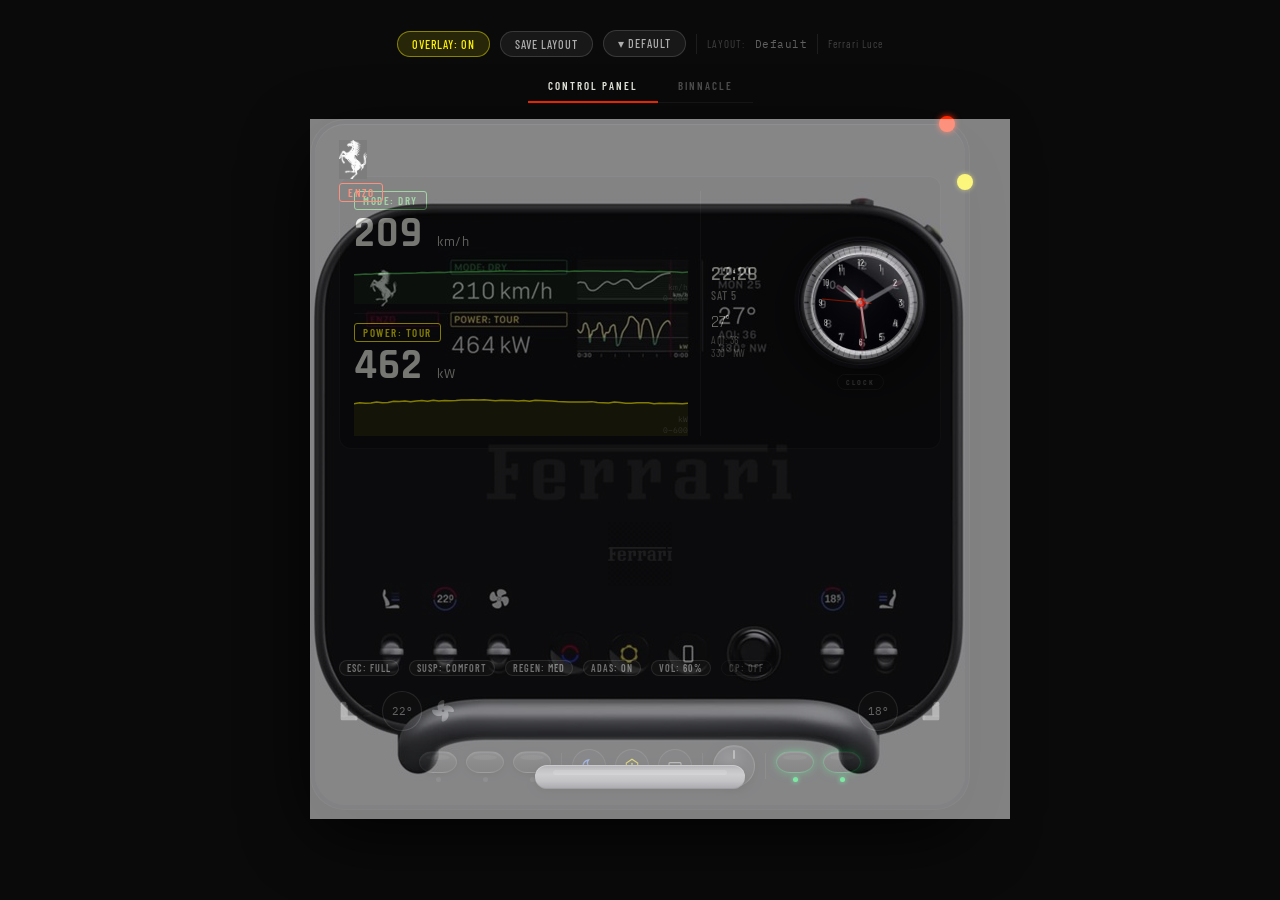
==== commit 9dad48f3: "binnacle" ====
--- a/console.html
+++ b/console.html
@@ -6,6 +6,7 @@
 <title>Ferrari Luce — Control Panel</title>
 <link rel="preconnect" href="https://fonts.googleapis.com">
 <link href="https://fonts.googleapis.com/css2?family=Rajdhani:wght@300;400;500;600;700&family=Barlow+Condensed:wght@300;400;500;600&family=IBM+Plex+Mono:wght@300;400;500;600&display=swap" rel="stylesheet">
+<link href="https://cdnjs.cloudflare.com/ajax/libs/font-awesome/6.5.0/css/all.min.css" rel="stylesheet">
 <style>
 *, *::before, *::after { box-sizing: border-box; margin: 0; padding: 0; }
 body {
@@ -38,29 +39,43 @@
   position: relative; overflow: visible; user-select: none;
 }
 #cpShell {
-  /* Control Panel Shell — positionable dark visual container */
+  /* Control Panel Shell — positionable container; overflow visible so children can escape */
+  position: relative; overflow: visible;
+  display: flex; flex-direction: column;
+}
+.shell-content {
+  /* visual dark shell — clips content to rounded rect */
+  flex: 1; min-height: 0;
+  display: flex; flex-direction: column;
   position: relative; overflow: hidden;
-  display: flex; flex-direction: column;
   background: #111114; border-radius: 30px;
-  box-shadow: 0 0 0 1px rgba(255,255,255,0.055), 0 24px 70px rgba(0,0,0,0.92), inset 0 1px 0 rgba(255,255,255,0.07);
+  box-shadow: 0 0 0 4px #0a0a0e, 0 0 0 5px rgba(255,255,255,0.055), 0 24px 70px rgba(0,0,0,0.92), inset 0 1px 0 rgba(255,255,255,0.07);
 }
 .ref-overlay {
-  position: absolute; top: -12px; left: -25px; width: 700px; height: 700px;
+  position: absolute; top: 0; left: 0; width: 700px; height: 700px;
   pointer-events: none; z-index: 500; opacity: 0.5; transition: opacity 0.3s;
 }
 .ref-overlay.hidden { opacity: 0; }
-#cpShell.night-mode::after {
+.binnacle-ref-overlay {
+  position: absolute; top: 50%; left: 50%; transform: translate(-50%, -52%);
+  width: 820px; pointer-events: none; z-index: 100;
+  opacity: 0.5; transition: opacity 0.3s; object-fit: contain;
+}
+.binnacle-ref-overlay.hidden { opacity: 0; }
+#cpShell.night-mode .shell-content::after {
   content: ''; position: absolute; inset: 0; background: rgba(0,0,0,0.45);
-  pointer-events: none; z-index: 50; border-radius: var(--sr, 30px);
+  pointer-events: none; z-index: 50;
 }
 /* ── CORNER RADIUS HANDLE ── */
 .cp-radius-handle {
   position: absolute; top: 10px; right: 10px;
   width: 10px; height: 10px; border-radius: 50%;
+  display: none;
   background: rgba(255,255,255,0.18); border: 1px solid rgba(255,255,255,0.35);
   cursor: ew-resize; z-index: 60;
   transition: background 0.15s, transform 0.1s, box-shadow 0.15s;
 }
+#cpShell.pos-selected .cp-radius-handle { display: block; }
 .cp-radius-handle:hover {
   background: rgba(255,255,255,0.45); transform: scale(1.4);
   box-shadow: 0 0 6px rgba(255,255,255,0.3);
@@ -69,7 +84,7 @@
 /* ── STATUS DOT ── */
 .status-dot {
   /* red START/STOP — on the top edge of the Control Panel Shell */
-  position: absolute; top: 3px; right: 13px; width: 8px; height: 8px;
+  position: absolute; top: -8px; right: 10px; width: 16px; height: 16px;
   border-radius: 50%; background: #FF2800; box-shadow: 0 0 6px #FF2800; z-index: 60;
   cursor: pointer; transition: box-shadow 0.15s, transform 0.1s;
 }
@@ -77,7 +92,7 @@
 .status-dot:active { transform: scale(0.82); }
 .sw-reset-btn {
   /* yellow RESET — on the right edge of the Control Panel Shell */
-  position: absolute; right: 3px; top: 53px; width: 10px; height: 10px;
+  position: absolute; right: -8px; top: 50px; width: 16px; height: 16px;
   border-radius: 50%; background: #FFF200; box-shadow: 0 0 5px rgba(255,242,0,0.6); z-index: 60;
   cursor: pointer; transition: box-shadow 0.15s, transform 0.1s;
 }
@@ -111,23 +126,19 @@
 /* ── SCREEN TOP: always-visible row ── */
 .screen-top { display: flex; flex-direction: row; align-items: stretch; gap: 0; }
 
-/* ── SCREEN MAIN: permanent metrics (left) ── */
-.screen-main {
+/* ── METRICS COLUMN: permanent left panel ── */
+.metrics-pos {
   flex: 1; min-width: 0;
-  display: flex; flex-direction: column;
+  display: flex; flex-direction: column; gap: 6px; align-self: flex-start;
   padding-right: 12px; border-right: 1px solid rgba(255,255,255,0.065);
 }
-.metrics-pos { display: flex; flex-direction: column; gap: 6px; align-self: flex-start; }
 
 /* ── MULTIGRAPH SECTION: permanent right panel ── */
 .multigraph-section { display: flex; flex-direction: row; align-items: center; flex-shrink: 0; }
 
-/* ── SCREEN BOTTOM: switchable mode panels ── */
-.screen-bottom { display: none; border-top: 1px solid rgba(255,255,255,0.055); margin-top: 8px; padding-top: 10px; }
-.screen-bottom.has-active { display: flex; flex-direction: row; }
-
-.mode-panel { display: none; flex: 1; }
-.mode-panel.active { display: flex; }
+/* ── MODE PANELS (watermark zone, grid-stacked like multigraph info panels) ── */
+.mode-panel { visibility: hidden; position: absolute; inset: 0; display: flex; flex-direction: column; overflow: hidden; }
+.mode-panel.active { visibility: visible; z-index: 2; }
 .metric-block { display: flex; flex-direction: column; gap: 3px; }
 .mode-badge {
   display: inline-flex; align-items: center; padding: 2px 8px; border-radius: 3px;
@@ -140,8 +151,8 @@
   font-family: 'Rajdhani', sans-serif; font-size: 42px; font-weight: 700;
   color: #e8e8e0; line-height: 1; letter-spacing: 1px; width: fit-content;
 }
-.metric-value .unit { font-size: 13px; font-weight: 400; color: rgba(232,232,224,0.45); margin-left: 3px; letter-spacing: 0.5px; }
-.waveform-wrap { position: relative; height: 44px; margin-top: 2px; width: 200px; }
+.metric-value .unit { font-size: 14px; font-weight: 500; color: rgba(232,232,224,0.80); margin-left: 4px; letter-spacing: 0.5px; vertical-align: baseline; }
+.waveform-wrap { position: relative; height: 44px; margin-top: 2px; width: 100%; }
 .waveform-wrap canvas { width: 100%; height: 100%; display: block; }
 .waveform-label { position: absolute; right: 0; bottom: 0; font-family: 'IBM Plex Mono', monospace; font-size: 8px; color: rgba(255,255,255,0.25); line-height: 1.4; text-align: right; pointer-events: none; }
 .screen-divider { height: 1px; background: rgba(255,255,255,0.055); margin: 3px 0; }
@@ -149,6 +160,8 @@
   display: flex; flex-direction: column; justify-content: center; gap: 4px;
   padding: 0 10px; min-width: 82px; width: fit-content;
 }
+.mg-info-panels { display: grid; grid-template-columns: 1fr; }
+.mg-info-panels > div { grid-column: 1; grid-row: 1; }
 .info-time { font-family: 'Rajdhani', sans-serif; font-size: 20px; font-weight: 600; color: #e8e8e0; letter-spacing: 0.5px; line-height: 1; }
 .info-date { font-family: 'Barlow Condensed', sans-serif; font-size: 12px; font-weight: 500; color: rgba(232,232,224,0.6); letter-spacing: 1px; }
 .info-temp { font-family: 'Rajdhani', sans-serif; font-size: 17px; font-weight: 400; color: #e8e8e0; margin-top: 5px; }
@@ -249,8 +262,18 @@
 /* ── MULTIGRAPH ── */
 .multigraph-wrap {
   display: flex; flex-direction: column; align-items: center;
-  justify-content: center; padding-left: 12px; gap: 6px; flex-shrink: 0;
-  align-self: center;
+  padding-left: 12px; gap: 6px; flex-shrink: 0; align-self: center;
+}
+.multigraph-housing {
+  background: #111118;
+  border-radius: 50%; padding: 4px;
+  display: inline-flex; align-items: center; justify-content: center;
+  box-shadow: 0 0 0 1px rgba(255,255,255,0.04), inset 0 1px 0 rgba(255,255,255,0.06), 0 10px 36px rgba(0,0,0,0.9);
+}
+.multigraph-bezel-ring {
+  border-radius: 50%; padding: 4px;
+  background: #0a0a0e;
+  box-shadow: inset 0 3px 6px rgba(0,0,0,0.7), inset 0 -1px 3px rgba(0,0,0,0.3), 0 0 0 1px rgba(255,255,255,0.08);
 }
 .mg-sw-time {
   font-family: 'Rajdhani', sans-serif; font-size: 17px; font-weight: 600;
@@ -266,13 +289,11 @@
   color: #FF2800; letter-spacing: 1.5px; vertical-align: super; margin-left: 2px;
 }
 .multigraph-bezel {
-  width: 115px; height: 115px; border-radius: 50%;
-  background: radial-gradient(circle at 38% 32%, #28282e 0%, #141416 55%, #0e0e12 100%);
-  border: 2px solid rgba(255,255,255,0.13);
-  box-shadow: 0 0 0 1px rgba(0,0,0,0.8), inset 0 1px 0 rgba(255,255,255,0.1), 0 4px 16px rgba(0,0,0,0.6);
+  width: 115px; height: 115px; border-radius: 50%; background: #2e2e36;
+  box-shadow: inset 0 2px 8px rgba(0,0,0,0.85), 0 0 0 1px rgba(0,0,0,0.7);
   cursor: pointer; position: relative; transition: box-shadow 0.3s; overflow: hidden;
 }
-.multigraph-bezel:hover { box-shadow: 0 0 0 1px rgba(255,255,255,0.18), inset 0 1px 0 rgba(255,255,255,0.15), 0 4px 20px rgba(0,0,0,0.7); }
+.multigraph-bezel:hover { box-shadow: inset 0 2px 8px rgba(0,0,0,0.85), 0 0 0 1px rgba(255,255,255,0.1), 0 0 12px rgba(255,255,255,0.04); }
 .multigraph-bezel canvas { position: absolute; top:0; left:0; width:100%; height:100%; }
 .multigraph-mode-label {
   font-family: 'Barlow Condensed', sans-serif; font-size: 8px; font-weight: 600;
@@ -284,9 +305,9 @@
 .multigraph-mode-label.sw-running { color: #FFF200; border-color: rgba(255,242,0,0.3); }
 
 /* ── WATERMARK ZONE ── */
-.watermark-zone { flex: 1; min-height: 130px; display: flex; align-items: center; justify-content: center; position: relative; overflow: hidden; }
-.ferrari-watermark { }
-.ferrari-watermark-img { height: 64px; width: auto; display: block; filter: invert(1); mix-blend-mode: screen; opacity: 0.065; }
+.watermark-zone { flex: 1; min-height: 210px; position: relative; }
+.ferrari-watermark { position: absolute; inset: 0; display: flex; align-items: center; justify-content: center; pointer-events: none; z-index: 1; }
+.ferrari-watermark-img { height: 64px; width: auto; display: block; filter: invert(1); mix-blend-mode: screen; opacity: 0.18; }
 
 /* ── LOWER SECTION ── */
 .lower { padding: 0 20px 20px; display: flex; flex-direction: column; gap: 14px; }
@@ -299,16 +320,19 @@
 /* ── CLIMATE STRIP ── */
 .climate-strip { display: flex; align-items: center; justify-content: space-between; padding: 0 4px; }
 .climate-group { display: flex; align-items: center; gap: 10px; }
-.seat-icon { cursor: pointer; opacity: 0.4; transition: opacity 0.2s; }
-.seat-icon:hover { opacity: 0.75; }
+.seat-icon { cursor: pointer; display: flex; align-items: center; gap: 4px; opacity: 0.45; transition: opacity 0.2s, filter 0.2s; }
+.seat-icon:hover { opacity: 0.78; }
 .seat-icon.heating-low  { opacity: 0.65; }
 .seat-icon.heating-med  { opacity: 0.85; }
-.seat-icon.heating-high { opacity: 1; filter: drop-shadow(0 0 4px rgba(255,120,0,0.7)); }
-.seat-icon svg { width: 22px; height: 24px; }
+.seat-icon.heating-high { opacity: 1; filter: drop-shadow(0 0 5px rgba(30,111,204,0.4)); }
+.seat-icon svg { width: 20px; height: 22px; flex-shrink: 0; }
+.seat-bars { display: flex; flex-direction: column; gap: 2.5px; }
+.seat-bar { width: 9px; height: 2.5px; border-radius: 1.5px; background: rgba(255,255,255,0.1); transition: background 0.2s, box-shadow 0.2s; }
+.seat-bar.lit { background: #1E6FCC; box-shadow: 0 0 4px rgba(30,111,204,0.8); }
 .fan-icon { cursor: pointer; opacity: 0.4; transition: opacity 0.2s, filter 0.2s; }
 .fan-icon:hover { opacity: 0.7; }
 .fan-icon.active { opacity: 0.9; filter: drop-shadow(0 0 5px rgba(150,200,255,0.7)); }
-.fan-icon svg { width: 22px; height: 22px; }
+.fan-icon i { font-size: 22px; color: white; }
 .temp-ring { width: 40px; height: 40px; border-radius: 50%; border: 1.5px solid rgba(255,255,255,0.2); display: flex; flex-direction: column; align-items: center; justify-content: center; cursor: pointer; transition: border-color 0.2s, background 0.2s; background: rgba(255,255,255,0.025); }
 .temp-ring:hover { border-color: rgba(255,255,255,0.45); background: rgba(255,255,255,0.055); }
 .temp-ring:active { transform: scale(0.94); }
@@ -356,8 +380,8 @@
 .volume-knob:hover { box-shadow: 0 3px 14px rgba(0,0,0,0.8), inset 0 1px 0 rgba(255,255,255,0.14); }
 
 /* ── HANDLE ── */
-.handle { display: flex; justify-content: center; padding: 8px 0 16px; }
-.handle-bar {
+.handle { position: absolute; bottom: 0; left: 0; right: 0; display: flex; justify-content: center; padding: 8px 0 16px; pointer-events: none; }
+.handle-bar { pointer-events: auto;
   width: 210px; height: 24px;
   background: linear-gradient(180deg, #686870 0%, #8c8c92 18%, #a0a0a5 40%, #8c8c92 68%, #585860 100%);
   border-radius: 12px;
@@ -374,7 +398,7 @@
 /* ══ POSITIONING SYSTEM ══ */
 body.ctrl-held [data-pos-id] { cursor: crosshair !important; }
 body.ctrl-held [data-pos-id]:hover { outline: 1px dashed rgba(255,242,0,0.38) !important; outline-offset: 4px; }
-.console-select-tab {
+.console-select-tab, .cp-shell-tab {
   display: none; position: absolute; top: 0; left: 0; z-index: 100;
   padding: 1px 5px; cursor: crosshair; white-space: nowrap; pointer-events: none;
   font: 600 8px/14px 'Inter Tight','Inter',sans-serif; letter-spacing: 0.08em; text-transform: uppercase;
@@ -383,7 +407,10 @@
 }
 body.ctrl-held .console-select-tab { display: block; pointer-events: auto; }
 body.ctrl-held .console.pos-selected .console-select-tab { color: #FFF200; border-color: rgba(255,242,0,0.65); }
+body.ctrl-held .cp-shell-tab { display: block; pointer-events: auto; top: 18px; }
+body.ctrl-held #cpShell.pos-selected .cp-shell-tab { color: #FFF200; border-color: rgba(255,242,0,0.65); }
 [data-pos-id].pos-selected { outline: 2px solid #FFF200 !important; outline-offset: 3px; z-index: 20 !important; position: relative !important; }
+.status-dot.pos-selected, [data-pos-id="sw-reset"].pos-selected { position: absolute !important; }
 [data-pos-id].pos-selected::before {
   content: attr(data-pos-label);
   position: absolute; top: -22px; left: 0;
@@ -406,6 +433,10 @@
 #consoleRadiusControl label { font-size: 11px; color: rgba(255,255,255,0.4); letter-spacing: 1px; white-space: nowrap; }
 #consoleRadiusSlider { width: 100px; accent-color: #FFF200; cursor: pointer; }
 #consoleRadiusVal { font-family: 'Share Tech Mono', monospace; font-size: 11px; color: #FFF200; min-width: 32px; }
+#fontSizeControl { display: none; align-items: center; gap: 8px; }
+#fontSizeControl label { font-size: 11px; color: rgba(255,255,255,0.4); letter-spacing: 1px; white-space: nowrap; }
+#fontSizeSlider { width: 100px; accent-color: #FFF200; cursor: pointer; }
+#fontSizeVal { font-family: 'Share Tech Mono', monospace; font-size: 11px; color: #FFF200; min-width: 32px; }
 
 /* ── SAVE MODAL ── */
 .modal-overlay { position: fixed; inset: 0; background: rgba(0,0,0,0.72); display: none; align-items: center; justify-content: center; z-index: 9000; backdrop-filter: blur(4px); }
@@ -474,6 +505,145 @@
 .rh-s  { bottom: -4px; left: calc(50% - 4px); cursor: s-resize; }
 .rh-sw { bottom: -4px; left: -4px; cursor: sw-resize; }
 .rh-w  { top: calc(50% - 4px); left: -4px; cursor: w-resize; }
+
+/* ── TAB NAVIGATION ── */
+.tab-nav {
+  display: flex; gap: 0; margin-bottom: 16px; align-items: flex-end;
+  border-bottom: 1px solid rgba(255,255,255,0.06);
+}
+.tab-btn {
+  background: none; border: none; border-bottom: 2px solid transparent;
+  color: rgba(255,255,255,0.28); font-family: 'Barlow Condensed', sans-serif;
+  font-size: 11px; font-weight: 600; letter-spacing: 2px;
+  padding: 5px 20px 9px; cursor: pointer; transition: color 0.2s, border-color 0.2s;
+  position: relative; top: 1px;
+}
+.tab-btn:hover { color: rgba(255,255,255,0.65); }
+.tab-btn.active { color: #e8e8e0; border-bottom-color: #FF2800; }
+.tab-panel { display: none; flex-direction: column; align-items: center; width: 100%; }
+.tab-panel.active { display: flex; }
+
+/* ── BINNACLE ── */
+.binnacle-wrap {
+  display: flex; flex-direction: row; align-items: center; justify-content: center;
+  gap: 24px; padding: 32px 0 60px; user-select: none; position: relative;
+}
+.binnacle-col { display: flex; flex-direction: column; align-items: center; gap: 12px; }
+.binnacle-housing {
+  border-radius: 50%; padding: 6px;
+  background: radial-gradient(circle at 38% 30%, #22222a 0%, #111118 60%, #0a0a0e 100%);
+  box-shadow:
+    0 0 0 1px rgba(255,255,255,0.045),
+    0 0 0 7px #0d0d12,
+    0 0 0 8px rgba(255,255,255,0.038),
+    0 24px 70px rgba(0,0,0,0.96),
+    inset 0 1px 0 rgba(255,255,255,0.07);
+}
+.binnacle-bezel-ring {
+  border-radius: 50%; padding: 5px;
+  background: #0a0a0e;
+  box-shadow: inset 0 3px 8px rgba(0,0,0,0.85), 0 0 0 1px rgba(255,255,255,0.07);
+}
+.binnacle-dial-label {
+  font-family: 'Barlow Condensed', sans-serif; font-size: 9px; font-weight: 600;
+  letter-spacing: 2.5px; color: rgba(255,255,255,0.28); text-align: center;
+  padding: 2px 12px; border: 1px solid rgba(255,255,255,0.07); border-radius: 10px;
+  cursor: pointer; transition: color 0.2s, border-color 0.2s;
+}
+.binnacle-dial-label:hover { color: rgba(255,255,255,0.65); border-color: rgba(255,255,255,0.2); }
+.binnacle-dial-label.range-mode { color: #A8C4D4; border-color: rgba(168,196,212,0.38); }
+.binnacle-dial-label.tour-mode  { color: #FFF200; border-color: rgba(255,242,0,0.38); }
+.binnacle-dial-label.perfo-mode { color: #FF2800; border-color: rgba(255,40,0,0.38); }
+
+/* ══ PANEL REDESIGN ═══════════════════════════════════════════════════════════ */
+/* Shared tab bar */
+.panel-tabs{display:flex;align-items:center;justify-content:center;gap:2px;padding:5px 0;flex-shrink:0;border-top:1px solid rgba(255,255,255,0.055);}
+.panel-tab{font-family:'Barlow Condensed',sans-serif;font-size:9px;font-weight:600;letter-spacing:1.8px;color:rgba(255,255,255,0.28);padding:3px 14px;border-radius:10px;cursor:pointer;border:1px solid transparent;transition:all 0.15s;}
+.panel-tab:hover{color:rgba(255,255,255,0.6);}
+.panel-tab.active{color:rgba(255,255,255,0.82);border-color:rgba(255,255,255,0.18);background:rgba(255,255,255,0.06);}
+
+/* ── SETTINGS ── */
+.st-view{display:none;flex:1;min-height:0;}
+.st-view.active{display:flex;}
+.veh-row{display:flex;flex:1;gap:5px;padding:6px 8px 5px;min-height:0;}
+.veh-col{display:flex;flex-direction:column;gap:4px;width:62px;flex-shrink:0;}
+.veh-card{flex:1;display:flex;flex-direction:column;align-items:center;justify-content:center;background:rgba(255,255,255,0.035);border:1px solid rgba(255,255,255,0.075);border-radius:8px;cursor:pointer;gap:3px;padding:4px 3px;transition:background .15s,border-color .15s;}
+.veh-card:hover{background:rgba(255,255,255,0.065);border-color:rgba(255,255,255,0.15);}
+.veh-card.v-on{border-color:rgba(0,220,80,0.45);background:rgba(0,220,80,0.07);}
+.veh-card-lbl{font-family:'Barlow Condensed',sans-serif;font-size:7px;font-weight:600;letter-spacing:0.8px;color:rgba(255,255,255,0.3);}
+.veh-card-val{font-family:'Rajdhani',sans-serif;font-size:15px;font-weight:700;color:#e8e8e0;line-height:1;}
+.veh-card-sub{font-family:'Barlow Condensed',sans-serif;font-size:8px;color:rgba(232,232,224,0.4);}
+.veh-schematic{flex:1;position:relative;display:flex;align-items:center;justify-content:center;min-height:0;}
+.veh-schematic>svg{max-width:100%;max-height:100%;}
+.veh-data{position:absolute;font-family:'Barlow Condensed',sans-serif;font-size:7.5px;line-height:1.6;color:rgba(232,232,224,0.55);pointer-events:none;}
+.veh-data b{font-size:7px;font-weight:600;letter-spacing:.5px;color:rgba(0,220,80,0.8);display:block;}
+.vd-brake{color:rgba(255,60,0,0.78);font-weight:600;}
+.vd-motor{color:rgba(255,180,50,0.8);display:block;}
+.vd-bat{color:rgba(168,196,212,0.75);}
+.vd-tl{top:0;left:0;}.vd-tr{top:0;right:0;text-align:right;}
+.vd-bl{bottom:0;left:0;}.vd-br{bottom:0;right:0;text-align:right;}
+.vd-bc{bottom:0;left:50%;transform:translateX(-50%);text-align:center;white-space:nowrap;}
+.st-grid{flex:1;display:flex;flex-direction:column;justify-content:center;gap:5px;padding:8px 12px 5px;min-height:0;}
+.st-row{display:flex;gap:5px;}
+.st-tile{flex:1;background:rgba(255,255,255,0.025);border:1px solid rgba(255,255,255,0.065);border-radius:7px;padding:6px 8px;cursor:pointer;transition:background .15s,border-color .15s;display:flex;flex-direction:column;gap:2px;}
+.st-tile:hover{background:rgba(255,255,255,0.05);border-color:rgba(255,255,255,0.14);}
+.st-tile-lbl{font-family:'Barlow Condensed',sans-serif;font-size:7px;font-weight:600;letter-spacing:1.5px;color:rgba(255,255,255,0.25);}
+.st-tile-val{font-family:'Barlow Condensed',sans-serif;font-size:14px;font-weight:600;letter-spacing:.8px;color:rgba(220,220,216,0.82);}
+
+/* ── MEDIA ── */
+.media-row{display:flex;flex:1;gap:5px;padding:6px 8px 5px;min-height:0;}
+.cplay-bar{width:44px;flex-shrink:0;border-radius:8px;background:rgba(0,0,0,0.3);border:1px solid rgba(255,255,255,0.07);display:flex;flex-direction:column;align-items:center;padding:6px 3px 4px;gap:4px;}
+.cplay-time{font-family:'Rajdhani',sans-serif;font-size:11px;font-weight:600;color:#e8e8e0;line-height:1;}
+.cplay-sig{font-family:'Barlow Condensed',sans-serif;font-size:7px;color:rgba(255,255,255,0.3);letter-spacing:.3px;}
+.cplay-app{width:26px;height:26px;border-radius:6px;display:flex;align-items:center;justify-content:center;cursor:pointer;font-size:13px;flex-shrink:0;}
+.ca-maps{background:#3a7bd5;}.ca-music{background:#c72d4b;}.ca-phone{background:#2d9e4f;}.ca-grid{background:rgba(255,255,255,0.1);font-size:9px;color:rgba(255,255,255,0.45);}
+.map-view{flex:1;border-radius:8px;overflow:hidden;position:relative;border:1px solid rgba(255,255,255,0.07);background:linear-gradient(155deg,#1b2f2b 0%,#0f2320 40%,#162b25 70%,#1b3129 100%);min-height:0;}
+.map-view>svg{position:absolute;inset:0;width:100%;height:100%;}
+.map-footer{position:absolute;bottom:0;left:0;right:0;background:rgba(0,0,0,0.65);backdrop-filter:blur(3px);padding:4px 8px;display:flex;gap:5px;align-items:center;justify-content:center;}
+.map-footer span{font-family:'Barlow Condensed',sans-serif;font-size:9px;color:rgba(255,255,255,0.55);}
+.media-right{width:150px;flex-shrink:0;display:flex;flex-direction:column;gap:4px;}
+.media-nav-card{flex-shrink:0;background:rgba(255,255,255,0.04);border:1px solid rgba(255,255,255,0.08);border-radius:8px;padding:7px 10px;display:flex;align-items:center;gap:8px;}
+.media-nav-dist{font-family:'Rajdhani',sans-serif;font-size:17px;font-weight:700;color:#e8e8e0;line-height:1;}
+.media-nav-road{font-family:'Barlow Condensed',sans-serif;font-size:10px;color:rgba(232,232,224,0.4);white-space:nowrap;}
+.media-np{flex:1;background:rgba(255,255,255,0.04);border:1px solid rgba(255,255,255,0.08);border-radius:8px;padding:7px 10px;display:flex;flex-direction:column;gap:5px;min-height:0;overflow:hidden;}
+.media-np-head{display:flex;align-items:center;gap:7px;}
+.media-np-art{width:36px;height:36px;border-radius:5px;flex-shrink:0;background:linear-gradient(135deg,rgba(200,30,30,0.5),rgba(20,20,40,0.8));border:1px solid rgba(255,60,0,0.25);display:flex;align-items:center;justify-content:center;font-size:16px;}
+.media-np-meta{flex:1;min-width:0;display:flex;flex-direction:column;gap:1px;}
+.media-np-name{font-family:'Barlow Condensed',sans-serif;font-size:12px;font-weight:600;color:#e8e8e0;white-space:nowrap;overflow:hidden;text-overflow:ellipsis;}
+.media-np-by{font-family:'Barlow Condensed',sans-serif;font-size:10px;color:rgba(232,232,224,0.38);white-space:nowrap;overflow:hidden;text-overflow:ellipsis;}
+.media-np-bar{height:2px;background:rgba(255,255,255,0.1);border-radius:1px;}
+.media-np-fill-el{height:100%;background:#FF2800;border-radius:1px;}
+.media-np-times{display:flex;justify-content:space-between;font-family:'IBM Plex Mono',monospace;font-size:8px;color:rgba(255,255,255,0.25);}
+.media-np-ctrl{display:flex;align-items:center;justify-content:center;gap:12px;}
+.media-ctrl-btn{background:none;border:none;color:rgba(255,255,255,0.5);cursor:pointer;font-size:14px;padding:0;transition:color .15s;}
+.media-ctrl-btn:hover{color:#fff;}
+.media-ctrl-btn.mc-play{font-size:18px;}
+
+/* ── CLIMATE ── */
+.cl-body{display:flex;flex-direction:column;flex:1;padding:6px 12px 5px;gap:6px;min-height:0;}
+.cl-top{display:flex;align-items:center;justify-content:center;gap:6px;flex-shrink:0;}
+.cl-seat-zone{display:flex;flex-direction:column;align-items:center;gap:2px;}
+.cl-temp{font-family:'Rajdhani',sans-serif;font-size:17px;font-weight:700;line-height:1;cursor:pointer;}
+.cl-temp.driver{color:rgba(255,80,40,0.9);}
+.cl-temp.passenger{color:rgba(100,185,255,0.9);}
+.cl-heat{display:flex;gap:2px;margin-top:1px;cursor:pointer;}
+.cl-temp-adj{background:none;border:none;color:rgba(255,255,255,0.3);cursor:pointer;font-size:9px;padding:0;line-height:1;transition:color .15s;}
+.cl-temp-adj:hover{color:rgba(255,255,255,0.75);}
+.cl-sep{width:1px;height:30px;background:rgba(255,255,255,0.07);flex-shrink:0;}
+.cl-ctrl-row{display:flex;align-items:center;gap:5px;}
+.cl-btn-group{display:flex;flex-direction:column;align-items:center;gap:1px;}
+.cl-btn{width:30px;height:30px;border-radius:50%;background:rgba(255,255,255,0.05);border:1px solid rgba(255,255,255,0.1);display:flex;align-items:center;justify-content:center;cursor:pointer;transition:all .15s;flex-shrink:0;color:rgba(255,255,255,0.5);font-family:'Barlow Condensed',sans-serif;font-size:11px;font-weight:700;letter-spacing:.3px;}
+.cl-btn:hover{background:rgba(255,255,255,0.1);color:#fff;border-color:rgba(255,255,255,0.2);}
+.cl-btn.active,.cl-btn.synced,.cl-btn.cl-on{border-color:rgba(168,196,212,0.55);background:rgba(168,196,212,0.1);color:#A8C4D4;}
+.cl-btn i{font-size:12px;}
+.cl-btn-lbl{font-family:'Barlow Condensed',sans-serif;font-size:6.5px;font-weight:600;letter-spacing:.8px;color:rgba(255,255,255,0.25);}
+.cl-fan-grp{display:flex;flex-direction:column;align-items:center;gap:3px;}
+.cl-fan-dots-h{display:flex;flex-direction:row;gap:2px;cursor:pointer;}
+.cl-fan-dot-v{width:4px;height:12px;border-radius:2px;background:rgba(255,255,255,0.08);transition:background .2s;}
+.cl-fan-dot-v.lit{background:#A8C4D4;}
+.cl-interior{flex:1;min-height:0;display:flex;align-items:center;justify-content:center;}
+.cl-interior>svg{max-width:100%;max-height:100%;}
+
 </style>
 </head>
 <body>
@@ -490,8 +660,17 @@
   <span class="toolbar-label">LAYOUT:</span>
   <span id="currentLayoutLabel">Default</span>
   <div class="toolbar-divider"></div>
-  <span class="toolbar-label">Ferrari Luce · Control Panel</span>
+  <span class="toolbar-label">Ferrari Luce</span>
 </div>
+
+<!-- ── TAB NAV ── -->
+<div class="tab-nav">
+  <button class="tab-btn active" id="tabBtnCp" onclick="switchTab('cp')">CONTROL PANEL</button>
+  <button class="tab-btn" id="tabBtnBinnacle" onclick="switchTab('binnacle')">BINNACLE</button>
+</div>
+
+<!-- ── TAB: CONTROL PANEL ── -->
+<div id="tab-cp" class="tab-panel active">
 
 <!-- ── CONTROL PANEL DISPLAY ── -->
 <div class="console" id="console"
@@ -499,11 +678,14 @@
   data-tip="Control Panel Display" data-tip-fn="Ctrl+click to select. Drag resize handles to change bounding size (content is clipped, not scaled). Transparent 5px halo contains the Control Panel Shell.">
 
   <div class="console-select-tab">Control Panel Display</div>
+  <img src="ferrari_console.jpeg" class="ref-overlay" id="refOverlay" alt="">
 
   <!-- ── CONTROL PANEL SHELL ── -->
   <div id="cpShell"
     data-pos-id="cp-shell" data-pos-label="Control Panel Shell"
-    data-tip="Control Panel Shell" data-tip-fn="Ctrl+click to select. Drag resize handles to resize the shell independently. Drag the corner handle (top-right) to adjust corner radius.">
+    data-tip="Control Panel Shell" data-tip-fn="Ctrl+click the 'Control Panel Shell' tab (visible when Ctrl is held) to select. Drag resize handles to resize the shell independently. Drag the corner handle (top-right) to adjust corner radius.">
+
+    <div class="cp-shell-tab">Control Panel Shell</div>
 
     <!-- Corner radius handle -->
     <div class="cp-radius-handle" id="cpRadiusHandle"
@@ -514,9 +696,10 @@
       data-tip="Start / Stop" data-tip-fn="Red button: start/stop the stopwatch. Always active regardless of Multigraph mode."></div>
 
     <div class="sw-reset-btn" id="swResetBtn"
+      data-pos-id="sw-reset" data-pos-label="Reset Stopwatch"
       data-tip="Reset Stopwatch" data-tip-fn="Yellow button resets the stopwatch to 00:00.00."></div>
 
-  <img src="ferrari_console.jpeg" class="ref-overlay" id="refOverlay" alt="">
+  <div class="shell-content">
   <!-- Screen row -->
   <div class="screen-row">
 
@@ -541,7 +724,6 @@
       <div class="screen-top">
 
         <!-- Metrics — permanent, never changes with mode -->
-        <div class="screen-main">
           <div class="metrics-pos"
             data-pos-id="metrics-col" data-pos-label="Metrics Column">
           <div class="metric-block">
@@ -580,7 +762,6 @@
             </div>
           </div>
           </div><!-- /metrics-pos -->
-        </div><!-- /screen-main -->
 
         <!-- Multigraph section — changes only with CLOCK/STOPWATCH/COMPASS -->
         <div class="multigraph-section">
@@ -590,32 +771,36 @@
               data-pos-id="info-time" data-pos-label="Time Display">10:10</div>
             <div class="info-date" id="infoDate"
               data-pos-id="info-date" data-pos-label="Date Display">MON 25</div>
-            <!-- CLOCK mode sub-info -->
-            <div id="mgInfoClock">
-              <div class="info-temp" data-pos-id="info-temp" data-pos-label="Ambient Temp">27°</div>
-              <div class="info-aqi" id="infoAqi" data-pos-id="info-aqi" data-pos-label="Air Quality">AQI: 36</div>
-              <div class="info-heading" id="infoHeading" data-pos-id="info-heading" data-pos-label="Heading">330° NW</div>
-            </div>
-            <!-- STOPWATCH mode sub-info -->
-            <div id="mgInfoStopwatch" style="display:none">
-              <div class="mg-sw-time" id="mgSwTime">00:00<span class="mg-sw-cs">.00</span></div>
-              <div class="info-aqi" id="mgSwKm">0 km</div>
-              <div class="info-aqi" id="mgSwKw">0 kW</div>
-            </div>
-            <!-- COMPASS mode sub-info -->
-            <div id="mgInfoCompass" style="display:none">
-              <div class="mg-bearing" id="mgBearing">330<span class="mg-bearing-dir" id="mgBearingDir">NW</span></div>
-              <div class="info-aqi" id="mgAlt">2,451 FT</div>
-              <div class="info-aqi" id="mgTempC">27° C</div>
+            <!-- Mode sub-info panels — stacked in same grid cell, toggled via visibility -->
+            <div class="mg-info-panels">
+              <div id="mgInfoClock">
+                <div class="info-temp" data-pos-id="info-temp" data-pos-label="Ambient Temp">27°</div>
+                <div class="info-aqi" id="infoAqi" data-pos-id="info-aqi" data-pos-label="Air Quality">AQI: 36</div>
+                <div class="info-heading" id="infoHeading" data-pos-id="info-heading" data-pos-label="Heading">330° NW</div>
+              </div>
+              <div id="mgInfoStopwatch" style="visibility:hidden">
+                <div class="mg-sw-time" id="mgSwTime">00:00<span class="mg-sw-cs">.00</span></div>
+                <div class="info-aqi" id="mgSwKm">0 km</div>
+                <div class="info-aqi" id="mgSwKw">0 kW</div>
+              </div>
+              <div id="mgInfoCompass" style="visibility:hidden">
+                <div class="mg-bearing" id="mgBearing">330<span class="mg-bearing-dir" id="mgBearingDir">NW</span></div>
+                <div class="info-aqi" id="mgAlt">2,451 FT</div>
+                <div class="info-aqi" id="mgTempC">27° C</div>
+              </div>
             </div>
           </div>
 
           <div class="multigraph-wrap"
             data-pos-id="multigraph" data-pos-label="Multigraph">
-            <div class="multigraph-bezel" id="multigraphBezel"
-              data-tip="Multigraph Instrument"
-              data-tip-fn="Tap dial in STOPWATCH mode to start/stop; double-tap to reset. Tap mode label below to cycle CLOCK → STOPWATCH → COMPASS.">
-              <canvas id="clockFace" width="115" height="115"></canvas>
+            <div class="multigraph-housing">
+              <div class="multigraph-bezel-ring">
+                <div class="multigraph-bezel" id="multigraphBezel"
+                  data-tip="Multigraph Instrument"
+                  data-tip-fn="Tap dial in STOPWATCH mode to start/stop; double-tap to reset. Tap mode label below to cycle CLOCK → STOPWATCH → COMPASS.">
+                  <canvas id="clockFace" width="230" height="230"></canvas>
+                </div>
+              </div>
             </div>
             <div class="multigraph-mode-label" id="multigraphLabel">CLOCK</div>
           </div>
@@ -623,125 +808,315 @@
 
       </div><!-- /screen-top -->
 
-      <!-- ── BOTTOM: switchable mode panels (hidden in Off state) ── -->
-      <div class="screen-bottom" id="screenBottom">
-
-        <!-- Panel: Climate -->
-        <div class="mode-panel" id="panelClimate">
-          <div class="cp-panel-header"><span class="cp-panel-title">CLIMATE</span></div>
-          <div class="cp-climate">
-            <div class="cp-climate-zones">
-              <div class="cp-zone">
-                <div class="cp-zone-label">DRIVER</div>
-                <button class="cp-temp-adj" data-side="left" data-dir="1">▲</button>
-                <div class="cp-temp-big" id="cpTempL">22°</div>
-                <button class="cp-temp-adj" data-side="left" data-dir="-1">▼</button>
-                <div class="cp-seat-heat" id="cpHeatL" title="Seat heating">
-                  <span class="cp-heat-bar" data-level="1"></span>
-                  <span class="cp-heat-bar" data-level="2"></span>
-                  <span class="cp-heat-bar" data-level="3"></span>
-                </div>
-                <div class="cp-seat-sub">SEAT</div>
+    </div><!-- /screen-area -->
+  </div><!-- /screen-row -->
+
+  <!-- Watermark / Panel zone — stacked like multigraph info panels; watermark shows in OFF state -->
+  <div class="watermark-zone">
+    <div class="ferrari-watermark" id="ferrariWatermark"
+      data-pos-id="watermark-text" data-pos-label="Ferrari Watermark"><img src="ferrari_text.png" class="ferrari-watermark-img" alt="Ferrari"></div>
+
+    <!-- Panel: Climate -->
+    <div class="mode-panel" id="panelClimate">
+      <div class="cl-body">
+        <!-- Top: seat zones + controls -->
+        <div class="cl-top">
+          <!-- Driver zone -->
+          <div class="cl-seat-zone">
+            <button class="cp-temp-adj cl-temp-adj" data-side="left" data-dir="1">▲</button>
+            <div class="cl-temp driver" id="cpTempL">22°</div>
+            <button class="cp-temp-adj cl-temp-adj" data-side="left" data-dir="-1">▼</button>
+            <div class="cp-seat-heat cl-heat" id="cpHeatL">
+              <span class="cp-heat-bar" data-level="1"></span>
+              <span class="cp-heat-bar" data-level="2"></span>
+              <span class="cp-heat-bar" data-level="3"></span>
+            </div>
+          </div>
+          <div class="cl-sep"></div>
+          <!-- Center controls -->
+          <div class="cl-ctrl-row">
+            <div class="cl-btn-group">
+              <button class="cl-btn" id="cpSyncBtn"><i class="fa-solid fa-arrows-rotate"></i></button>
+              <span class="cl-btn-lbl">SYNC</span>
+            </div>
+            <div class="cl-btn-group">
+              <button class="cl-btn"><i class="fa-solid fa-wind"></i></button>
+              <span class="cl-btn-lbl">RECIRC</span>
+            </div>
+            <div class="cl-btn-group">
+              <button class="cl-btn" id="cpAutoBtn"><i class="fa-solid fa-power-off"></i></button>
+              <span class="cl-btn-lbl">AUTO</span>
+            </div>
+            <div class="cl-btn-group">
+              <button class="cl-btn" id="cpAcBtn">AC</button>
+              <span class="cl-btn-lbl">A/C</span>
+            </div>
+            <div class="cl-btn-group">
+              <button class="cl-btn"><i class="fa-solid fa-lock"></i></button>
+              <span class="cl-btn-lbl">LOCK</span>
+            </div>
+            <div class="cl-sep"></div>
+            <div class="cl-fan-grp">
+              <div class="cl-fan-dots-h cp-fan-dots" id="cpFanDots">
+                <span class="cl-fan-dot-v cp-fan-dot" data-speed="1"></span>
+                <span class="cl-fan-dot-v cp-fan-dot" data-speed="2"></span>
+                <span class="cl-fan-dot-v cp-fan-dot" data-speed="3"></span>
+                <span class="cl-fan-dot-v cp-fan-dot" data-speed="4"></span>
               </div>
-              <div class="cp-zone-center">
-                <div class="cp-fan-label">FAN</div>
-                <div class="cp-fan-dots" id="cpFanDots">
-                  <span class="cp-fan-dot" data-speed="1"></span>
-                  <span class="cp-fan-dot" data-speed="2"></span>
-                  <span class="cp-fan-dot" data-speed="3"></span>
-                  <span class="cp-fan-dot" data-speed="4"></span>
-                </div>
-                <button class="cp-sync-btn" id="cpSyncBtn">SYNC</button>
-                <div class="cp-ac-row">
-                  <button class="cp-ac-btn active" id="cpAcBtn">A/C</button>
-                  <button class="cp-ac-btn" id="cpAutoBtn">AUTO</button>
-                </div>
-              </div>
-              <div class="cp-zone">
-                <div class="cp-zone-label">PASSENGER</div>
-                <button class="cp-temp-adj" data-side="right" data-dir="1">▲</button>
-                <div class="cp-temp-big" id="cpTempR">18°</div>
-                <button class="cp-temp-adj" data-side="right" data-dir="-1">▼</button>
-                <div class="cp-seat-heat" id="cpHeatR" title="Seat heating">
-                  <span class="cp-heat-bar" data-level="1"></span>
-                  <span class="cp-heat-bar" data-level="2"></span>
-                  <span class="cp-heat-bar" data-level="3"></span>
-                </div>
-                <div class="cp-seat-sub">SEAT</div>
-              </div>
+              <span class="cl-btn-lbl">FAN</span>
+            </div>
+          </div>
+          <div class="cl-sep"></div>
+          <!-- Passenger zone -->
+          <div class="cl-seat-zone">
+            <button class="cp-temp-adj cl-temp-adj" data-side="right" data-dir="1">▲</button>
+            <div class="cl-temp passenger" id="cpTempR">18°</div>
+            <button class="cp-temp-adj cl-temp-adj" data-side="right" data-dir="-1">▼</button>
+            <div class="cp-seat-heat cl-heat" id="cpHeatR">
+              <span class="cp-heat-bar" data-level="1"></span>
+              <span class="cp-heat-bar" data-level="2"></span>
+              <span class="cp-heat-bar" data-level="3"></span>
             </div>
           </div>
         </div>
-
-        <!-- Panel: Settings -->
-        <div class="mode-panel" id="panelSettings">
-          <div class="cp-panel-header"><span class="cp-panel-title">SETTINGS</span></div>
-          <div class="cp-settings">
-            <div class="cp-setting-row">
-              <div class="cp-setting" id="csManet" data-tip="Manettino" data-tip-fn="Click to cycle chassis mode.">
-                <div class="cp-setting-lbl">MANETTINO</div>
-                <div class="cp-setting-val" id="csManetVal">DRY</div>
-              </div>
-              <div class="cp-setting" id="csEManet" data-tip="e-Manettino" data-tip-fn="Click to cycle power mode.">
-                <div class="cp-setting-lbl">e-MANETTINO</div>
-                <div class="cp-setting-val" id="csEManetVal">TOUR</div>
-              </div>
-            </div>
-            <div class="cp-setting-row">
-              <div class="cp-setting" id="csESC" data-tip="ESC Mode" data-tip-fn="Click to cycle ESC sensitivity.">
-                <div class="cp-setting-lbl">ESC</div>
-                <div class="cp-setting-val" id="csESCVal">FULL</div>
-              </div>
-              <div class="cp-setting" id="csSUSP" data-tip="Suspension" data-tip-fn="Click to cycle damper mode.">
-                <div class="cp-setting-lbl">SUSPENSION</div>
-                <div class="cp-setting-val" id="csSUSPVal">COMFORT</div>
-              </div>
-            </div>
-            <div class="cp-setting-row">
-              <div class="cp-setting" id="csRegen" data-tip="Regen Braking" data-tip-fn="Click to cycle regen level.">
-                <div class="cp-setting-lbl">REGEN</div>
-                <div class="cp-setting-val" id="csRegenVal">MED</div>
-              </div>
-              <div class="cp-setting" id="csADAS" data-tip="Driver Assistance" data-tip-fn="Click to toggle ADAS suite.">
-                <div class="cp-setting-lbl">ADAS</div>
-                <div class="cp-setting-val" id="csADASVal">ON</div>
-              </div>
+        <!-- Interior SVG -->
+        <div class="cl-interior">
+          <svg viewBox="0 0 300 100" preserveAspectRatio="xMidYMid meet" fill="none" xmlns="http://www.w3.org/2000/svg">
+            <!-- Floor -->
+            <rect x="8" y="4" width="284" height="92" rx="18" fill="rgba(255,255,255,0.03)" stroke="rgba(255,255,255,0.1)" stroke-width="1.5"/>
+            <!-- Dashboard -->
+            <rect x="8" y="4" width="284" height="22" rx="14" fill="rgba(255,255,255,0.07)" stroke="rgba(255,255,255,0.06)" stroke-width="1"/>
+            <rect x="38" y="8" width="44" height="12" rx="3" fill="rgba(255,255,255,0.05)"/>
+            <rect x="218" y="8" width="44" height="12" rx="3" fill="rgba(255,255,255,0.05)"/>
+            <rect x="94" y="8" width="112" height="12" rx="3" fill="rgba(255,255,255,0.04)"/>
+            <!-- Driver glow ring (red) -->
+            <ellipse cx="55" cy="64" rx="43" ry="37" fill="rgba(255,50,20,0.07)" stroke="rgba(255,60,20,0.38)" stroke-width="5"/>
+            <ellipse cx="55" cy="64" rx="43" ry="37" fill="none" stroke="rgba(255,40,10,0.12)" stroke-width="14"/>
+            <!-- Driver seat -->
+            <rect x="22" y="31" width="58" height="50" rx="8" fill="rgba(255,255,255,0.07)" stroke="rgba(255,255,255,0.11)" stroke-width="1"/>
+            <rect x="22" y="66" width="58" height="17" rx="5" fill="rgba(255,255,255,0.05)"/>
+            <rect x="31" y="24" width="40" height="13" rx="6.5" fill="rgba(255,255,255,0.1)" stroke="rgba(255,255,255,0.08)" stroke-width="1"/>
+            <!-- Steering wheel -->
+            <circle cx="52" cy="47" r="16" fill="none" stroke="rgba(255,255,255,0.28)" stroke-width="2.5"/>
+            <circle cx="52" cy="47" r="5" fill="rgba(255,255,255,0.1)" stroke="rgba(255,255,255,0.18)" stroke-width="1"/>
+            <line x1="52" y1="33" x2="52" y2="42" stroke="rgba(255,255,255,0.2)" stroke-width="2"/>
+            <line x1="38" y1="47" x2="47" y2="47" stroke="rgba(255,255,255,0.2)" stroke-width="2"/>
+            <line x1="57" y1="47" x2="66" y2="47" stroke="rgba(255,255,255,0.2)" stroke-width="2"/>
+            <circle cx="52" cy="34" r="1.8" fill="rgba(255,220,0,0.75)"/>
+            <!-- Center console -->
+            <rect x="94" y="30" width="112" height="60" rx="10" fill="rgba(255,255,255,0.04)" stroke="rgba(255,255,255,0.07)" stroke-width="1"/>
+            <rect x="108" y="40" width="84" height="18" rx="4" fill="rgba(255,255,255,0.04)"/>
+            <circle cx="134" cy="70" r="6" fill="rgba(255,255,255,0.05)" stroke="rgba(255,255,255,0.09)" stroke-width="1"/>
+            <circle cx="166" cy="70" r="6" fill="rgba(255,255,255,0.05)" stroke="rgba(255,255,255,0.09)" stroke-width="1"/>
+            <!-- Passenger glow ring (blue) -->
+            <ellipse cx="245" cy="64" rx="43" ry="37" fill="rgba(80,160,255,0.06)" stroke="rgba(100,175,255,0.38)" stroke-width="5"/>
+            <ellipse cx="245" cy="64" rx="43" ry="37" fill="none" stroke="rgba(90,165,255,0.11)" stroke-width="14"/>
+            <!-- Passenger seat -->
+            <rect x="220" y="31" width="58" height="50" rx="8" fill="rgba(255,255,255,0.07)" stroke="rgba(255,255,255,0.11)" stroke-width="1"/>
+            <rect x="220" y="66" width="58" height="17" rx="5" fill="rgba(255,255,255,0.05)"/>
+            <rect x="229" y="24" width="40" height="13" rx="6.5" fill="rgba(255,255,255,0.1)" stroke="rgba(255,255,255,0.08)" stroke-width="1"/>
+          </svg>
+        </div>
+      </div>
+      <div class="panel-tabs">
+        <div class="panel-tab active">FRONT</div>
+        <div class="panel-tab">REAR</div>
+      </div>
+    </div>
+
+    <!-- Panel: Settings -->
+    <div class="mode-panel" id="panelSettings">
+      <!-- CONTROLS sub-view: vehicle telemetry schematic -->
+      <div class="st-view active" data-view="controls">
+        <div class="veh-row">
+          <!-- Left sidebar -->
+          <div class="veh-col">
+            <div class="veh-card">
+              <i class="fa-solid fa-bolt" style="font-size:15px;color:rgba(255,230,0,0.55)"></i>
+              <div class="veh-card-lbl">CHARGE</div>
+            </div>
+            <div class="veh-card v-on">
+              <div class="veh-card-val">80%</div>
+              <div class="veh-card-sub">420 KM</div>
+              <div class="veh-card-lbl">LIMIT</div>
+            </div>
+            <div class="veh-card">
+              <i class="fa-solid fa-camera" style="font-size:14px;opacity:0.42"></i>
+              <div class="veh-card-lbl">CAMERA</div>
+            </div>
+          </div>
+          <!-- Center: car schematic -->
+          <div class="veh-schematic">
+            <svg viewBox="0 0 200 110" preserveAspectRatio="xMidYMid meet" fill="none" xmlns="http://www.w3.org/2000/svg">
+              <!-- Body -->
+              <rect x="44" y="7" width="112" height="96" rx="22" fill="rgba(255,255,255,0.05)" stroke="rgba(255,255,255,0.18)" stroke-width="1.5"/>
+              <!-- Windshield -->
+              <path d="M54,7 L146,7 L138,26 L62,26 Z" fill="rgba(255,255,255,0.07)" stroke="rgba(255,255,255,0.1)" stroke-width="1"/>
+              <!-- Rear window -->
+              <path d="M54,103 L146,103 L138,84 L62,84 Z" fill="rgba(255,255,255,0.07)" stroke="rgba(255,255,255,0.1)" stroke-width="1"/>
+              <!-- Battery pack -->
+              <rect x="68" y="43" width="64" height="24" rx="5" fill="rgba(168,196,212,0.07)" stroke="rgba(168,196,212,0.3)" stroke-width="1"/>
+              <!-- Wheels -->
+              <rect x="13" y="9" width="31" height="38" rx="5" fill="rgba(255,255,255,0.06)" stroke="rgba(255,255,255,0.22)" stroke-width="1.5"/>
+              <rect x="156" y="9" width="31" height="38" rx="5" fill="rgba(255,255,255,0.06)" stroke="rgba(255,255,255,0.22)" stroke-width="1.5"/>
+              <rect x="13" y="63" width="31" height="38" rx="5" fill="rgba(255,255,255,0.06)" stroke="rgba(255,255,255,0.22)" stroke-width="1.5"/>
+              <rect x="156" y="63" width="31" height="38" rx="5" fill="rgba(255,255,255,0.06)" stroke="rgba(255,255,255,0.22)" stroke-width="1.5"/>
+              <!-- Brake discs -->
+              <circle cx="29" cy="28" r="8" fill="none" stroke="rgba(255,60,0,0.42)" stroke-width="1.5"/>
+              <circle cx="171" cy="28" r="8" fill="none" stroke="rgba(255,60,0,0.42)" stroke-width="1.5"/>
+              <circle cx="29" cy="82" r="8" fill="none" stroke="rgba(255,60,0,0.42)" stroke-width="1.5"/>
+              <circle cx="171" cy="82" r="8" fill="none" stroke="rgba(255,60,0,0.42)" stroke-width="1.5"/>
+              <!-- Axles -->
+              <line x1="44" y1="28" x2="57" y2="28" stroke="rgba(255,255,255,0.12)" stroke-width="2"/>
+              <line x1="143" y1="28" x2="156" y2="28" stroke="rgba(255,255,255,0.12)" stroke-width="2"/>
+              <line x1="44" y1="82" x2="57" y2="82" stroke="rgba(255,255,255,0.12)" stroke-width="2"/>
+              <line x1="143" y1="82" x2="156" y2="82" stroke="rgba(255,255,255,0.12)" stroke-width="2"/>
+              <!-- Motor indicators -->
+              <circle cx="63" cy="28" r="5" fill="rgba(255,180,50,0.5)" stroke="rgba(255,190,60,0.8)" stroke-width="0.75"/>
+              <circle cx="137" cy="28" r="5" fill="rgba(255,180,50,0.5)" stroke="rgba(255,190,60,0.8)" stroke-width="0.75"/>
+              <circle cx="63" cy="82" r="5" fill="rgba(255,180,50,0.5)" stroke="rgba(255,190,60,0.8)" stroke-width="0.75"/>
+              <circle cx="137" cy="82" r="5" fill="rgba(255,180,50,0.5)" stroke="rgba(255,190,60,0.8)" stroke-width="0.75"/>
+              <!-- Battery label -->
+              <text x="100" y="58" text-anchor="middle" font-family="'Barlow Condensed',sans-serif" font-size="7" fill="rgba(168,196,212,0.65)" letter-spacing="0.5">BATTERY</text>
+            </svg>
+            <!-- Corner data overlays -->
+            <div class="veh-data vd-tl"><b>TYRE</b>36°C · 2.4 BAR<br><span class="vd-brake">BRAKE</span><span class="vd-motor">MOTOR 90°C</span></div>
+            <div class="veh-data vd-tr"><b>TYRE</b>36°C · 2.4 BAR<br><span class="vd-brake">BRAKE</span><span class="vd-motor">MOTOR 110°C</span></div>
+            <div class="veh-data vd-bl"><b>TYRE</b>36°C · 2.4 BAR<br><span class="vd-brake">BRAKE</span><span class="vd-motor">MOTOR 90°C</span></div>
+            <div class="veh-data vd-br"><b>TYRE</b>36°C · 2.4 BAR<br><span class="vd-brake">BRAKE</span><span class="vd-motor">MOTOR 110°C</span></div>
+            <div class="veh-data vd-bc"><span class="vd-bat">BATTERY · 30°C</span></div>
+          </div>
+          <!-- Right sidebar -->
+          <div class="veh-col">
+            <div class="veh-card">
+              <span style="font-family:'Barlow Condensed';font-size:14px;font-weight:700;color:rgba(255,255,255,0.42)">P<span style="font-size:8px;vertical-align:super">▲</span></span>
+              <div class="veh-card-lbl">SENSORS</div>
+            </div>
+            <div class="veh-card">
+              <i class="fa-solid fa-arrows-up-down" style="font-size:13px;opacity:0.42"></i>
+              <div class="veh-card-lbl">LIFTER</div>
+            </div>
+            <div class="veh-card">
+              <i class="fa-solid fa-circle-info" style="font-size:13px;opacity:0.42"></i>
+              <div class="veh-card-lbl">INFO</div>
             </div>
           </div>
         </div>
-
-        <!-- Panel: Media -->
-        <div class="mode-panel" id="panelMedia">
-          <div class="cp-panel-header"><span class="cp-panel-title">MEDIA</span></div>
-          <div class="cp-media">
-            <div class="cp-media-source" id="cpSource"
-              data-tip="Audio Source" data-tip-fn="Click to cycle: BLUETOOTH → FM → USB.">BLUETOOTH</div>
-            <div class="cp-track-name" id="cpTrack">Maranello Dreams</div>
-            <div class="cp-track-artist" id="cpArtist">Ferrari Sound Labs</div>
-            <div class="cp-progress-bar">
-              <div class="cp-progress-fill" id="cpProgressFill" style="width:37%"></div>
-            </div>
-            <div class="cp-time-row">
+      </div>
+      <!-- SETTINGS sub-view: vehicle parameters grid -->
+      <div class="st-view" data-view="settings">
+        <div class="st-grid">
+          <div class="st-row">
+            <div class="st-tile" id="csManet" data-tip="Manettino" data-tip-fn="Click to cycle chassis mode.">
+              <div class="st-tile-lbl">MANETTINO</div><div class="st-tile-val" id="csManetVal">DRY</div>
+            </div>
+            <div class="st-tile" id="csEManet" data-tip="e-Manettino" data-tip-fn="Click to cycle power mode.">
+              <div class="st-tile-lbl">e-MANETTINO</div><div class="st-tile-val" id="csEManetVal">TOUR</div>
+            </div>
+          </div>
+          <div class="st-row">
+            <div class="st-tile" id="csESC" data-tip="ESC Mode" data-tip-fn="Click to cycle ESC sensitivity.">
+              <div class="st-tile-lbl">ESC</div><div class="st-tile-val" id="csESCVal">FULL</div>
+            </div>
+            <div class="st-tile" id="csSUSP" data-tip="Suspension" data-tip-fn="Click to cycle damper mode.">
+              <div class="st-tile-lbl">SUSPENSION</div><div class="st-tile-val" id="csSUSPVal">COMFORT</div>
+            </div>
+          </div>
+          <div class="st-row">
+            <div class="st-tile" id="csRegen" data-tip="Regen Braking" data-tip-fn="Click to cycle regen level.">
+              <div class="st-tile-lbl">REGEN</div><div class="st-tile-val" id="csRegenVal">MED</div>
+            </div>
+            <div class="st-tile" id="csADAS" data-tip="Driver Assistance" data-tip-fn="Click to toggle ADAS suite.">
+              <div class="st-tile-lbl">ADAS</div><div class="st-tile-val" id="csADASVal">ON</div>
+            </div>
+          </div>
+        </div>
+      </div>
+      <div class="panel-tabs" id="stTabs">
+        <div class="panel-tab active" onclick="switchStView('controls',this)">CONTROLS</div>
+        <div class="panel-tab" onclick="switchStView('settings',this)">SETTINGS</div>
+      </div>
+    </div>
+
+    <!-- Panel: Media -->
+    <div class="mode-panel" id="panelMedia">
+      <div class="media-row">
+        <!-- CarPlay sidebar -->
+        <div class="cplay-bar">
+          <div class="cplay-time">10:10</div>
+          <div class="cplay-sig">▲▲▲ 5G</div>
+          <div class="cplay-app ca-maps">🗺</div>
+          <div class="cplay-app ca-music">♪</div>
+          <div class="cplay-app ca-phone">📞</div>
+          <div class="cplay-app ca-grid">⋯</div>
+        </div>
+        <!-- Map view -->
+        <div class="map-view">
+          <svg viewBox="0 0 180 120" preserveAspectRatio="xMidYMid slice" fill="none" xmlns="http://www.w3.org/2000/svg">
+            <!-- Road network -->
+            <line x1="0" y1="60" x2="180" y2="60" stroke="rgba(255,255,255,0.06)" stroke-width="5"/>
+            <line x1="90" y1="0" x2="90" y2="120" stroke="rgba(255,255,255,0.06)" stroke-width="5"/>
+            <line x1="35" y1="0" x2="35" y2="120" stroke="rgba(255,255,255,0.04)" stroke-width="3"/>
+            <line x1="145" y1="0" x2="145" y2="120" stroke="rgba(255,255,255,0.04)" stroke-width="3"/>
+            <line x1="0" y1="30" x2="180" y2="30" stroke="rgba(255,255,255,0.04)" stroke-width="3"/>
+            <line x1="0" y1="90" x2="180" y2="90" stroke="rgba(255,255,255,0.04)" stroke-width="3"/>
+            <!-- Coastal road curve -->
+            <path d="M90,0 Q82,25 90,60 Q98,95 90,120" stroke="rgba(255,255,255,0.1)" stroke-width="8" fill="none"/>
+            <!-- Active route highlight -->
+            <path d="M90,0 Q86,30 90,60" stroke="rgba(77,158,247,0.9)" stroke-width="5" fill="none" stroke-linecap="round"/>
+            <!-- Destination dot -->
+            <circle cx="90" cy="60" r="12" fill="rgba(77,158,247,0.18)"/>
+            <circle cx="90" cy="60" r="5" fill="rgba(77,158,247,1)" stroke="white" stroke-width="1.5"/>
+            <!-- Road badge -->
+            <rect x="65" y="24" width="50" height="15" rx="3" fill="rgba(255,255,255,0.1)" stroke="rgba(255,255,255,0.18)" stroke-width="0.5"/>
+            <text x="90" y="35" text-anchor="middle" font-family="'Barlow Condensed',sans-serif" font-size="9" font-weight="600" fill="rgba(255,255,255,0.7)">CA-1</text>
+          </svg>
+          <div class="map-footer">
+            <span>10:30 arrival</span>
+            <span style="color:rgba(255,255,255,0.22)">·</span>
+            <span>20 min</span>
+            <span style="color:rgba(255,255,255,0.22)">·</span>
+            <span>47 km</span>
+          </div>
+        </div>
+        <!-- Right column: nav + now playing -->
+        <div class="media-right">
+          <!-- Navigation card -->
+          <div class="media-nav-card">
+            <span style="font-size:20px">↗</span>
+            <div>
+              <div class="media-nav-dist">1.5 km</div>
+              <div class="media-nav-road">Bear Valley Rd</div>
+            </div>
+          </div>
+          <!-- Now playing card -->
+          <div class="media-np">
+            <div class="media-np-head">
+              <div class="media-np-art">🎵</div>
+              <div class="media-np-meta">
+                <div class="media-np-name" id="cpTrack">Maranello Dreams</div>
+                <div class="media-np-by" id="cpArtist">Ferrari Sound Labs</div>
+              </div>
+            </div>
+            <div class="media-np-bar"><div class="media-np-fill-el" id="cpProgressFill" style="width:37%"></div></div>
+            <div class="media-np-times">
               <span id="cpTimeElapsed">1:24</span>
               <span id="cpTimeDur">3:47</span>
             </div>
-            <div class="cp-media-controls">
-              <button class="cp-media-btn" id="cpPrev" data-tip="Previous Track" data-tip-fn="Skip to previous track.">⏮</button>
-              <button class="cp-media-btn cp-play-btn" id="cpPlay" data-tip="Play / Pause" data-tip-fn="Toggle audio playback.">⏸</button>
-              <button class="cp-media-btn" id="cpNext" data-tip="Next Track" data-tip-fn="Skip to next track.">⏭</button>
+            <div class="media-np-ctrl">
+              <button class="media-ctrl-btn" id="cpPrev">⏮</button>
+              <button class="media-ctrl-btn mc-play" id="cpPlay">⏸</button>
+              <button class="media-ctrl-btn" id="cpNext">⏭</button>
             </div>
           </div>
         </div>
-
-      </div><!-- /screen-bottom -->
-
-    </div><!-- /screen-area -->
-  </div><!-- /screen-row -->
-
-  <!-- Watermark zone -->
-  <div class="watermark-zone">
-    <div class="ferrari-watermark"
-      data-pos-id="watermark-text" data-pos-label="Ferrari Watermark"><img src="ferrari_text.png" class="ferrari-watermark-img" alt="Ferrari"></div>
+      </div>
+      <!-- Source / tab bar -->
+      <div class="panel-tabs">
+        <div class="panel-tab active" id="cpSource" data-tip="Audio Source" data-tip-fn="Click to cycle: BLUETOOTH → FM → USB." style="cursor:pointer">BLUETOOTH</div>
+        <div class="panel-tab">RADIO</div>
+      </div>
+    </div>
   </div>
 
   <!-- Lower section -->
@@ -764,12 +1139,17 @@
         <div class="seat-icon" id="seatLeft"
           data-pos-id="seat-left" data-pos-label="Left Seat Icon"
           data-tip="Left Seat Heating" data-tip-fn="Click to cycle: OFF → LOW → MED → HIGH.">
-          <svg viewBox="0 0 24 24" fill="none" stroke="white" stroke-width="1.4" stroke-linecap="round">
-            <path d="M8 5 C8 5 7 9 8 13 C8.5 15 10 16 11 17 L11 21"/>
-            <path d="M7 21 L15 21"/>
-            <path d="M15 15 L18 15 C19 15 20 16 20 17 L20 21"/>
-            <circle cx="10" cy="3.5" r="1.5"/>
+          <svg viewBox="0 0 24 24" fill="white">
+            <rect x="2" y="1" width="7" height="5" rx="2" opacity="0.95"/>
+            <rect x="2" y="5" width="8.5" height="14" rx="1" opacity="0.88"/>
+            <rect x="2" y="17.5" width="20" height="5.5" rx="1.5" opacity="0.82"/>
+            <rect x="19" y="18" width="3" height="5" rx="1" opacity="0.72"/>
           </svg>
+          <div class="seat-bars">
+            <span class="seat-bar" data-level="3"></span>
+            <span class="seat-bar" data-level="2"></span>
+            <span class="seat-bar" data-level="1"></span>
+          </div>
         </div>
         <div class="temp-ring" id="tempLeft"
           data-pos-id="temp-left" data-pos-label="Left Temp Ring"
@@ -779,13 +1159,7 @@
         <div class="fan-icon" id="fanIcon"
           data-pos-id="fan-icon" data-pos-label="Fan Icon"
           data-tip="Climate Fan / A/C" data-tip-fn="Click to cycle fan speed: OFF → LOW → MED → HIGH.">
-          <svg viewBox="0 0 24 24" fill="none" stroke="white" stroke-width="1.4" stroke-linecap="round">
-            <circle cx="12" cy="12" r="2"/>
-            <path d="M12 10 C11.5 8 11.5 5 13 4 C14.5 3 16 4.5 14.5 6.5 C13.5 7.8 12 10 12 10Z" fill="rgba(255,255,255,0.25)"/>
-            <path d="M14 12 C16 11.5 19 11.5 20 13 C21 14.5 19.5 16 17.5 14.5 C16.2 13.5 14 12 14 12Z" fill="rgba(255,255,255,0.25)"/>
-            <path d="M12 14 C12.5 16 12.5 19 11 20 C9.5 21 8 19.5 9.5 17.5 C10.5 16.2 12 14 12 14Z" fill="rgba(255,255,255,0.25)"/>
-            <path d="M10 12 C8 12.5 5 12.5 4 11 C3 9.5 4.5 8 6.5 9.5 C7.8 10.5 10 12 10 12Z" fill="rgba(255,255,255,0.25)"/>
-          </svg>
+          <i class="fa-solid fa-fan"></i>
         </div>
       </div>
       <div style="flex:1"></div>
@@ -798,11 +1172,16 @@
         <div class="seat-icon" id="seatRight"
           data-pos-id="seat-right" data-pos-label="Right Seat Icon"
           data-tip="Right Seat Heating" data-tip-fn="Click to cycle: OFF → LOW → MED → HIGH.">
-          <svg viewBox="0 0 24 24" fill="none" stroke="white" stroke-width="1.4" stroke-linecap="round">
-            <path d="M16 5 C16 5 17 9 16 13 C15.5 15 14 16 13 17 L13 21"/>
-            <path d="M9 21 L17 21"/>
-            <path d="M9 15 L6 15 C5 15 4 16 4 17 L4 21"/>
-            <circle cx="14" cy="3.5" r="1.5"/>
+          <div class="seat-bars">
+            <span class="seat-bar" data-level="3"></span>
+            <span class="seat-bar" data-level="2"></span>
+            <span class="seat-bar" data-level="1"></span>
+          </div>
+          <svg viewBox="0 0 24 24" fill="white">
+            <rect x="15" y="1" width="7" height="5" rx="2" opacity="0.95"/>
+            <rect x="13.5" y="5" width="8.5" height="14" rx="1" opacity="0.88"/>
+            <rect x="2" y="17.5" width="20" height="5.5" rx="1.5" opacity="0.82"/>
+            <rect x="2" y="18" width="3" height="5" rx="1" opacity="0.72"/>
           </svg>
         </div>
       </div>
@@ -881,6 +1260,7 @@
     </div>
 
   </div><!-- /lower -->
+  </div><!-- /shell-content -->
 
   <!-- Handle -->
   <div class="handle">
@@ -891,6 +1271,53 @@
 
   </div><!-- /cpShell -->
 </div><!-- /console -->
+
+</div><!-- /tab-cp -->
+
+<!-- ── TAB: BINNACLE ── -->
+<div id="tab-binnacle" class="tab-panel">
+  <div class="binnacle-wrap">
+
+    <img src="luce_binnacle.jpg" class="binnacle-ref-overlay hidden" id="binnacleOverlay" alt="">
+
+    <!-- Power Dial (e-Manettino) -->
+    <div class="binnacle-col">
+      <div class="binnacle-housing">
+        <div class="binnacle-bezel-ring">
+          <canvas id="pdCanvas" width="200" height="200"
+            style="border-radius:50%;display:block;cursor:pointer;"
+            data-tip="Power Dial" data-tip-fn="Click to cycle e-Manettino: RANGE → TOUR → PERFO. Controls powertrain energy delivery and throttle mapping."></canvas>
+        </div>
+      </div>
+      <div class="binnacle-dial-label tour-mode" id="pdLabel">POWER — TOUR</div>
+    </div>
+
+    <!-- Central Dial (speed / power) -->
+    <div class="binnacle-col">
+      <div class="binnacle-housing">
+        <div class="binnacle-bezel-ring">
+          <canvas id="cdCanvas" width="280" height="280"
+            style="border-radius:50%;display:block;"
+            data-tip="Central Dial" data-tip-fn="Main instrument showing speed, power output, and drive mode arc."></canvas>
+        </div>
+      </div>
+      <div class="binnacle-dial-label" id="cdLabel" style="letter-spacing:1.5px;font-size:8px;color:rgba(232,232,224,0.45);">VELOCITY · POWER</div>
+    </div>
+
+    <!-- Driver Dial (multifunction) -->
+    <div class="binnacle-col">
+      <div class="binnacle-housing">
+        <div class="binnacle-bezel-ring">
+          <canvas id="ddCanvas" width="200" height="200"
+            style="border-radius:50%;display:block;cursor:pointer;"
+            data-tip="Driver Dial" data-tip-fn="Click to cycle: G METER → VEHICLE STATUS → BATTERY → TRIP → DYNAMICS → TIRES."></canvas>
+        </div>
+      </div>
+      <div class="binnacle-dial-label" id="ddLabel">G METER</div>
+    </div>
+
+  </div>
+</div><!-- /tab-binnacle -->
 
 <div id="resizeOverlay">
   <div class="resize-handle rh-nw" data-rh="nw"></div>
@@ -912,11 +1339,17 @@
     &nbsp;·&nbsp; <span class="hint-key">⇧</span>+WASD = ×5
     &nbsp;·&nbsp; <span class="hint-key">Ctrl</span>+Click to toggle
     &nbsp;·&nbsp; <span class="hint-key">⇧</span>+Click to add
+    &nbsp;·&nbsp; <span class="hint-key">↑↓</span> align vertical &nbsp;·&nbsp; <span class="hint-key">←→</span> align horizontal
   </span>
   <div id="consoleRadiusControl">
     <label>SHELL RADIUS</label>
-    <input type="range" id="consoleRadiusSlider" min="0" max="80" value="30">
+    <input type="range" id="consoleRadiusSlider" min="0" max="100" value="30">
     <span id="consoleRadiusVal">30px</span>
+  </div>
+  <div id="fontSizeControl">
+    <label>FONT SIZE</label>
+    <input type="range" id="fontSizeSlider" min="6" max="80" value="12">
+    <span id="fontSizeVal">12px</span>
   </div>
   <span class="hint-clear" onclick="clearSelection()">CLEAR SELECTION</span>
 </div>
@@ -958,7 +1391,8 @@
 const POS_ELEMENTS = {
   'console':       'Control Panel Display',
   'cp-shell':      'Control Panel Shell',
-  'status-dot':    'Status Dot',
+  'status-dot':    'Stopwatch Start/Stop',
+  'sw-reset':      'Reset Stopwatch',
   'horse-svg':     'Prancing Horse',
   'enzo-badge':    'ENZO Badge',
   'metrics-col':   'Metrics Column',
@@ -1041,6 +1475,7 @@
   screenArea:  document.getElementById('screenArea'),
   console:     document.getElementById('console'),
   cpShell:     document.getElementById('cpShell'),
+  shellContent:document.querySelector('.shell-content'),
   domeClimate: document.getElementById('domeClimate'),
   domeSettings:document.getElementById('domeSettings'),
   domeMedia:   document.getElementById('domeMedia'),
@@ -1101,36 +1536,51 @@
 
 // ══ CLOCK ══
 function drawClock(){
-  const W=dom.clockFace.width,H=dom.clockFace.height,cx=W/2,cy=H/2,r=W/2-2;
+  const W=dom.clockFace.width,H=dom.clockFace.height,cx=W/2,cy=H/2,r=W/2-1;
   ctxClock.clearRect(0,0,W,H);
-  const now=new Date(),sec=now.getSeconds()+now.getMilliseconds()/1000,min=now.getMinutes()+sec/60,hr=(now.getHours()%12)+min/60;
-  // Deep black face
-  const g=ctxClock.createRadialGradient(cx-r*.15,cy-r*.18,0,cx,cy,r);
-  g.addColorStop(0,'#1c1c22'); g.addColorStop(1,'#080810');
-  ctxClock.beginPath(); ctxClock.arc(cx,cy,r,0,Math.PI*2); ctxClock.fillStyle=g; ctxClock.fill();
-  // Tick ring — minute marks with pinkish hue, hour marks brighter
+  const now=new Date(),sec=now.getSeconds()+now.getMilliseconds()/1000,
+        min=now.getMinutes()+sec/60,hr=(now.getHours()%12)+min/60;
+  // Outer dark frame
+  ctxClock.beginPath(); ctxClock.arc(cx,cy,r,0,Math.PI*2); ctxClock.fillStyle='#09090d'; ctxClock.fill();
+  const ringR=r*0.84;
+  // Silver chapter ring (annulus)
+  const rg=ctxClock.createLinearGradient(cx-r,cy,cx+r,cy);
+  rg.addColorStop(0,'#818186'); rg.addColorStop(0.35,'#dcdce2'); rg.addColorStop(0.65,'#c0c0c6'); rg.addColorStop(1,'#6a6a70');
+  ctxClock.beginPath(); ctxClock.arc(cx,cy,r-0.5,0,Math.PI*2,false); ctxClock.arc(cx,cy,ringR,0,Math.PI*2,true);
+  ctxClock.fillStyle=rg; ctxClock.fill();
+  // Tick marks on ring (dark on silver)
   for(let i=0;i<60;i++){
-    const a=(i/60)*Math.PI*2-Math.PI/2,maj=i%5===0,ro=r-1,ri=ro-(maj?7:3.5);
+    const a=(i/60)*Math.PI*2-Math.PI/2,maj=i%5===0;
+    const ro=r-1.5,ri=maj?ringR+(r-ringR)*.44:ringR+(r-ringR)*.16;
     ctxClock.beginPath(); ctxClock.moveTo(cx+ro*Math.cos(a),cy+ro*Math.sin(a)); ctxClock.lineTo(cx+ri*Math.cos(a),cy+ri*Math.sin(a));
-    ctxClock.strokeStyle=maj?'rgba(255,255,255,0.82)':'rgba(220,160,160,0.38)'; ctxClock.lineWidth=maj?1.4:0.65; ctxClock.stroke();
+    ctxClock.strokeStyle=maj?'rgba(14,14,20,0.88)':'rgba(44,44,55,0.45)'; ctxClock.lineWidth=maj?3.2:1.4; ctxClock.stroke();
   }
-  // All 12 numerals
-  const nr=r-16;
-  ctxClock.font=`600 ${Math.round(r*.155)}px Barlow Condensed,sans-serif`; ctxClock.fillStyle='rgba(255,255,255,0.82)'; ctxClock.textAlign='center'; ctxClock.textBaseline='middle';
+  // Deep black glossy face
+  const fg=ctxClock.createRadialGradient(cx-ringR*.22,cy-ringR*.28,0,cx,cy,ringR);
+  fg.addColorStop(0,'#1c1c26'); fg.addColorStop(0.6,'#0e0e16'); fg.addColorStop(1,'#06060e');
+  ctxClock.beginPath(); ctxClock.arc(cx,cy,ringR,0,Math.PI*2); ctxClock.fillStyle=fg; ctxClock.fill();
+  // Numerals
+  const nr=ringR-r*.14;
+  ctxClock.font=`500 ${Math.round(ringR*.21)}px Barlow Condensed,sans-serif`;
+  ctxClock.fillStyle='rgba(255,255,255,0.92)'; ctxClock.textAlign='center'; ctxClock.textBaseline='middle';
   for(let n=1;n<=12;n++){ const a=(n/12)*Math.PI*2-Math.PI/2; ctxClock.fillText(n,cx+nr*Math.cos(a),cy+nr*Math.sin(a)); }
-  // Hands
-  hand(cx,cy,(hr/12)*Math.PI*2-Math.PI/2,r*.44,3.5,'rgba(255,255,255,0.92)');
-  hand(cx,cy,(min/60)*Math.PI*2-Math.PI/2,r*.68,2.2,'rgba(255,255,255,0.88)');
+  // Hour hand — short, wide
+  clockHand(cx,cy,(hr/12)*Math.PI*2-Math.PI/2,ringR*.45,7.6,0,'rgba(255,255,255,0.95)');
+  // Minute hand — long, thinner
+  clockHand(cx,cy,(min/60)*Math.PI*2-Math.PI/2,ringR*.74,4.4,0,'rgba(255,255,255,0.90)');
+  // Second hand with counterweight tail
   const sa=(sec/60)*Math.PI*2-Math.PI/2;
-  hand(cx,cy,sa,r*.79,1,'#FF2800');
-  hand(cx,cy,sa+Math.PI,r*.21,1.8,'#FF2800');
-  // Hub
-  ctxClock.beginPath(); ctxClock.arc(cx,cy,3.5,0,Math.PI*2); ctxClock.fillStyle='#FF2800'; ctxClock.fill();
-  ctxClock.beginPath(); ctxClock.arc(cx,cy,1.4,0,Math.PI*2); ctxClock.fillStyle='#ddd'; ctxClock.fill();
-}
-function hand(cx,cy,angle,len,w,color){
+  ctxClock.save(); ctxClock.translate(cx,cy); ctxClock.rotate(sa);
+  ctxClock.beginPath(); ctxClock.moveTo(0,-ringR*.22); ctxClock.lineTo(0,ringR*.80);
+  ctxClock.strokeStyle='#FF2800'; ctxClock.lineWidth=2.2; ctxClock.lineCap='round'; ctxClock.stroke();
+  ctxClock.restore();
+  // Center hub
+  ctxClock.beginPath(); ctxClock.arc(cx,cy,9,0,Math.PI*2); ctxClock.fillStyle='#FF2800'; ctxClock.fill();
+  ctxClock.beginPath(); ctxClock.arc(cx,cy,4,0,Math.PI*2); ctxClock.fillStyle='#cccccc'; ctxClock.fill();
+}
+function clockHand(cx,cy,angle,len,w,tail,color){
   ctxClock.save(); ctxClock.translate(cx,cy); ctxClock.rotate(angle);
-  ctxClock.beginPath(); ctxClock.moveTo(0,0); ctxClock.lineTo(len,0);
+  ctxClock.beginPath(); ctxClock.moveTo(-tail,0); ctxClock.lineTo(len,0);
   ctxClock.strokeStyle=color; ctxClock.lineWidth=w; ctxClock.lineCap='round'; ctxClock.stroke();
   ctxClock.restore();
 }
@@ -1144,106 +1594,137 @@
 }
 function swReset(){ s.swRunning=false; s.swElapsed=0; s.swStart=null; dom.multigraphLabel.classList.remove('sw-running'); }
 function drawStopwatch(){
-  const W=dom.clockFace.width,H=dom.clockFace.height,cx=W/2,cy=H/2,r=W/2-2;
+  const W=dom.clockFace.width,H=dom.clockFace.height,cx=W/2,cy=H/2,r=W/2-1;
   ctxClock.clearRect(0,0,W,H);
-  const ms=swGetMs(), mainFrac=(ms/1000%60)/60, elapsedMin=Math.floor(ms/60000), subSecFrac=(ms%1000)/1000;
-  // Ferrari yellow face
-  const g=ctxClock.createRadialGradient(cx-r*.18,cy-r*.22,0,cx,cy,r);
-  g.addColorStop(0,'#FFFC9A'); g.addColorStop(0.55,'#FFF200'); g.addColorStop(1,'#e8d900');
-  ctxClock.beginPath(); ctxClock.arc(cx,cy,r,0,Math.PI*2); ctxClock.fillStyle=g; ctxClock.fill();
-  // Outer tick scale 0-60s
-  for(let i=0;i<60;i++){
-    const a=(i/60)*Math.PI*2-Math.PI/2,maj=i%5===0,ro=r-1,ri=ro-(maj?7:3.5);
+  const ms=swGetMs(),mainFrac=(ms/1000%60)/60,elapsedMin=Math.floor(ms/60000),subSecFrac=(ms%1000)/1000;
+  // Dark outer frame
+  ctxClock.beginPath(); ctxClock.arc(cx,cy,r,0,Math.PI*2); ctxClock.fillStyle='#09090d'; ctxClock.fill();
+  const faceR=r-1;
+  // Bright yellow face
+  const g=ctxClock.createRadialGradient(cx-faceR*.15,cy-faceR*.18,0,cx,cy,faceR);
+  g.addColorStop(0,'#FFFD96'); g.addColorStop(0.45,'#FFF200'); g.addColorStop(0.85,'#f5e600'); g.addColorStop(1,'#e8d800');
+  ctxClock.beginPath(); ctxClock.arc(cx,cy,faceR,0,Math.PI*2); ctxClock.fillStyle=g; ctxClock.fill();
+  // Dense outer tick marks (120 per revolution — major every 5s, medium every 2.5s)
+  for(let i=0;i<120;i++){
+    const a=(i/120)*Math.PI*2-Math.PI/2,maj=i%10===0,med=i%5===0;
+    const ro=faceR-0.5,ri=maj?faceR-faceR*.16:med?faceR-faceR*.10:faceR-faceR*.06;
     ctxClock.beginPath(); ctxClock.moveTo(cx+ro*Math.cos(a),cy+ro*Math.sin(a)); ctxClock.lineTo(cx+ri*Math.cos(a),cy+ri*Math.sin(a));
-    ctxClock.strokeStyle=maj?'rgba(0,0,0,0.65)':'rgba(0,0,0,0.28)'; ctxClock.lineWidth=maj?1.2:0.6; ctxClock.stroke();
+    ctxClock.strokeStyle=maj?'rgba(0,0,0,0.72)':med?'rgba(0,0,0,0.48)':'rgba(0,0,0,0.22)';
+    ctxClock.lineWidth=maj?2.8:med?1.8:1.0; ctxClock.stroke();
   }
-  // Scale numbers every 5s (60 at top)
-  const numR=r-15; ctxClock.font=`600 ${Math.round(r*.135)}px Barlow Condensed,sans-serif`; ctxClock.fillStyle='rgba(0,0,0,0.75)'; ctxClock.textAlign='center'; ctxClock.textBaseline='middle';
+  // Scale numbers every 5s
+  const numR=faceR-faceR*.19;
+  ctxClock.font=`600 ${Math.round(faceR*.135)}px Barlow Condensed,sans-serif`;
+  ctxClock.fillStyle='rgba(0,0,0,0.80)'; ctxClock.textAlign='center'; ctxClock.textBaseline='middle';
   for(let i=0;i<12;i++){ const a=(i/12)*Math.PI*2-Math.PI/2; ctxClock.fillText(i===0?60:i*5,cx+numR*Math.cos(a),cy+numR*Math.sin(a)); }
   // Sub-dials
-  const sdR=Math.round(r*.27), sdOx=Math.round(r*.31), sdOy=Math.round(r*.17);
+  const sdR=Math.round(faceR*.28),sdOx=Math.round(faceR*.31),sdOy=Math.round(faceR*.08);
   [[cx-sdOx,cy+sdOy,0],[cx+sdOx,cy+sdOy,1]].forEach(([scx,scy,idx])=>{
-    ctxClock.beginPath(); ctxClock.arc(scx,scy,sdR,0,Math.PI*2); ctxClock.fillStyle='#111'; ctxClock.fill();
+    const sg=ctxClock.createRadialGradient(scx-sdR*.2,scy-sdR*.25,0,scx,scy,sdR);
+    sg.addColorStop(0,'#1c1c20'); sg.addColorStop(1,'#0a0a0e');
+    ctxClock.beginPath(); ctxClock.arc(scx,scy,sdR,0,Math.PI*2); ctxClock.fillStyle=sg; ctxClock.fill();
+    ctxClock.beginPath(); ctxClock.arc(scx,scy,sdR,0,Math.PI*2);
+    ctxClock.strokeStyle='rgba(255,255,255,0.12)'; ctxClock.lineWidth=1.5; ctxClock.stroke();
     // Sub ticks
-    for(let i=0;i<12;i++){
-      const a=(i/12)*Math.PI*2-Math.PI/2,smaj=i%3===0,sro=sdR-1,sri=sro-(smaj?4:2);
+    for(let i=0;i<60;i++){
+      const a=(i/60)*Math.PI*2-Math.PI/2,smaj=i%5===0,sro=sdR-1,sri=sro-(smaj?sdR*.22:sdR*.10);
       ctxClock.beginPath(); ctxClock.moveTo(scx+sro*Math.cos(a),scy+sro*Math.sin(a)); ctxClock.lineTo(scx+sri*Math.cos(a),scy+sri*Math.sin(a));
-      ctxClock.strokeStyle='rgba(255,255,255,0.35)'; ctxClock.lineWidth=0.7; ctxClock.stroke();
+      ctxClock.strokeStyle=smaj?'rgba(255,255,255,0.45)':'rgba(255,255,255,0.18)'; ctxClock.lineWidth=smaj?1.8:1.0; ctxClock.stroke();
     }
     // Sub labels
-    ctxClock.font=`500 ${Math.round(sdR*.36)}px Barlow Condensed,sans-serif`; ctxClock.fillStyle='rgba(255,255,255,0.6)'; ctxClock.textAlign='center'; ctxClock.textBaseline='middle';
-    const lr=sdR-5;
+    ctxClock.font=`400 ${Math.round(sdR*.32)}px Barlow Condensed,sans-serif`;
+    ctxClock.fillStyle='rgba(255,255,255,0.65)'; ctxClock.textAlign='center'; ctxClock.textBaseline='middle';
+    const lr=sdR-sdR*.28;
     if(idx===0){ [[12,0],[9,270],[6,180],[3,90]].forEach(([n,d])=>{ const a=d*Math.PI/180-Math.PI/2; ctxClock.fillText(n,scx+lr*Math.cos(a),scy+lr*Math.sin(a)); }); }
     else        { [[60,0],[10,60],[20,120],[30,180],[40,240],[50,300]].forEach(([n,d])=>{ const a=d*Math.PI/180-Math.PI/2; ctxClock.fillText(n,scx+lr*Math.cos(a),scy+lr*Math.sin(a)); }); }
     // Sub hand
-    const hfrac = idx===0 ? (elapsedMin%30)/30 : subSecFrac;
+    const hfrac=idx===0?(elapsedMin%30)/30:subSecFrac;
     const ha=hfrac*Math.PI*2-Math.PI/2;
-    ctxClock.beginPath(); ctxClock.moveTo(scx,scy); ctxClock.lineTo(scx+(sdR-3)*Math.cos(ha),scy+(sdR-3)*Math.sin(ha));
-    ctxClock.strokeStyle='#FF2800'; ctxClock.lineWidth=1; ctxClock.lineCap='round'; ctxClock.stroke();
-    ctxClock.beginPath(); ctxClock.arc(scx,scy,2,0,Math.PI*2); ctxClock.fillStyle='#FF2800'; ctxClock.fill();
+    ctxClock.beginPath(); ctxClock.moveTo(scx,scy); ctxClock.lineTo(scx+(sdR-2)*Math.cos(ha),scy+(sdR-2)*Math.sin(ha));
+    ctxClock.strokeStyle='#FF2800'; ctxClock.lineWidth=2.4; ctxClock.lineCap='round'; ctxClock.stroke();
+    ctxClock.beginPath(); ctxClock.arc(scx,scy,5,0,Math.PI*2); ctxClock.fillStyle='#FF2800'; ctxClock.fill();
   });
-  // Main sweep hand
+  // Main sweep hand with counterweight
   const ma=mainFrac*Math.PI*2-Math.PI/2;
-  ctxClock.beginPath(); ctxClock.moveTo(cx,cy); ctxClock.lineTo(cx+r*.8*Math.cos(ma),cy+r*.8*Math.sin(ma));
-  ctxClock.strokeStyle='#FF2800'; ctxClock.lineWidth=1.5; ctxClock.lineCap='round'; ctxClock.stroke();
-  ctxClock.beginPath(); ctxClock.moveTo(cx,cy); ctxClock.lineTo(cx+r*.18*Math.cos(ma+Math.PI),cy+r*.18*Math.sin(ma+Math.PI));
-  ctxClock.strokeStyle='#FF2800'; ctxClock.lineWidth=2.2; ctxClock.lineCap='round'; ctxClock.stroke();
+  ctxClock.save(); ctxClock.translate(cx,cy); ctxClock.rotate(ma);
+  ctxClock.beginPath(); ctxClock.moveTo(0,-faceR*.18); ctxClock.lineTo(0,faceR*.82);
+  ctxClock.strokeStyle='#FF2800'; ctxClock.lineWidth=3.6; ctxClock.lineCap='round'; ctxClock.stroke();
+  ctxClock.restore();
   // Center hub
-  ctxClock.beginPath(); ctxClock.arc(cx,cy,4.5,0,Math.PI*2); ctxClock.fillStyle='#FF2800'; ctxClock.fill();
-  ctxClock.beginPath(); ctxClock.arc(cx,cy,1.8,0,Math.PI*2); ctxClock.fillStyle='#222'; ctxClock.fill();
+  ctxClock.beginPath(); ctxClock.arc(cx,cy,11,0,Math.PI*2); ctxClock.fillStyle='#FF2800'; ctxClock.fill();
+  ctxClock.beginPath(); ctxClock.arc(cx,cy,4.5,0,Math.PI*2); ctxClock.fillStyle='#1a1a1a'; ctxClock.fill();
 }
 
 // ══ COMPASS ══
 let cBearing=330,cTarget=330,cVel=0;
 function drawCompass(){
-  const W=dom.clockFace.width,H=dom.clockFace.height,cx=W/2,cy=H/2,r=W/2-2;
+  const W=dom.clockFace.width,H=dom.clockFace.height,cx=W/2,cy=H/2,r=W/2-1;
   ctxClock.clearRect(0,0,W,H);
   if(Math.random()<0.008) cTarget+=(Math.random()-.5)*25;
   cVel=cVel*0.92+(cTarget-cBearing)*0.04; cBearing+=cVel;
   s.bearing=((cBearing%360)+360)%360;
   updateHeading();
-  // Dark bezel ring
-  ctxClock.beginPath(); ctxClock.arc(cx,cy,r,0,Math.PI*2); ctxClock.fillStyle='#141416'; ctxClock.fill();
-  // Clip to inner face
+  const innerR=r*0.44, outerR=r-2, ringW=outerR-innerR;
+  // Dark outer frame
+  ctxClock.beginPath(); ctxClock.arc(cx,cy,r,0,Math.PI*2); ctxClock.fillStyle='#09090d'; ctxClock.fill();
+  // ── Rotating outer card: white ring with N/E/S/W and degree numbers in black ──
   ctxClock.save();
-  ctxClock.beginPath(); ctxClock.arc(cx,cy,r-2,0,Math.PI*2); ctxClock.clip();
-  // Rotate card with bearing
-  ctxClock.save();
+  ctxClock.beginPath(); ctxClock.arc(cx,cy,outerR,0,Math.PI*2); ctxClock.clip();
   ctxClock.translate(cx,cy); ctxClock.rotate(-(s.bearing*Math.PI/180));
-  // White compass card
-  ctxClock.beginPath(); ctxClock.arc(0,0,r-2,0,Math.PI*2); ctxClock.fillStyle='#ccccc4'; ctxClock.fill();
-  // Red north sector (wedge ±22° around N)
-  const iR=r*.41;
-  ctxClock.beginPath(); ctxClock.moveTo(iR*Math.cos(-Math.PI/2-Math.PI/8.2),iR*Math.sin(-Math.PI/2-Math.PI/8.2));
-  ctxClock.arc(0,0,r-2,-Math.PI/2-Math.PI/8.2,-Math.PI/2+Math.PI/8.2);
-  ctxClock.arc(0,0,iR,-Math.PI/2+Math.PI/8.2,-Math.PI/2-Math.PI/8.2,true);
-  ctxClock.closePath(); ctxClock.fillStyle='rgba(208,36,20,0.32)'; ctxClock.fill();
-  // Degree ticks (every 10°, 36 total)
-  for(let i=0;i<36;i++){
-    const a=(i/36)*Math.PI*2-Math.PI/2,ev30=i%3===0,ro=r-3,ri=ro-(ev30?8:4);
+  ctxClock.beginPath(); ctxClock.arc(0,0,outerR,0,Math.PI*2); ctxClock.fillStyle='#e8e8e4'; ctxClock.fill();
+  // Fine ticks (72 = every 5°; major at 30°, medium at 10°)
+  for(let i=0;i<72;i++){
+    const a=(i/72)*Math.PI*2-Math.PI/2,maj=i%6===0,med=i%2===0;
+    const ro=outerR-1.5,ri=maj?outerR-ringW*.30:med?outerR-ringW*.17:outerR-ringW*.09;
     ctxClock.beginPath(); ctxClock.moveTo(ro*Math.cos(a),ro*Math.sin(a)); ctxClock.lineTo(ri*Math.cos(a),ri*Math.sin(a));
-    ctxClock.strokeStyle='rgba(0,0,0,0.58)'; ctxClock.lineWidth=ev30?1.1:0.6; ctxClock.stroke();
+    ctxClock.strokeStyle='rgba(0,0,0,0.62)'; ctxClock.lineWidth=maj?2.0:med?1.2:0.7; ctxClock.stroke();
   }
-  // Degree numbers every 30° (skip 0/360, N label fills that)
-  const dNumR=r-17; ctxClock.font=`400 ${Math.round(r*.11)}px Barlow Condensed,sans-serif`; ctxClock.fillStyle='rgba(0,0,0,0.58)'; ctxClock.textAlign='center'; ctxClock.textBaseline='middle';
-  for(let i=1;i<12;i++){ const a=(i/12)*Math.PI*2-Math.PI/2; ctxClock.fillText(i*30,dNumR*Math.cos(a),dNumR*Math.sin(a)); }
-  // N/E/S/W
-  const cR=r-25; ctxClock.font=`700 ${Math.round(r*.19)}px Barlow Condensed,sans-serif`;
-  [['N',0,'rgba(10,10,10,0.92)'],['E',90,'rgba(20,20,20,0.72)'],['S',180,'rgba(20,20,20,0.72)'],['W',270,'rgba(20,20,20,0.72)']].forEach(([l,d,c])=>{
-    const a=d*Math.PI/180-Math.PI/2; ctxClock.fillStyle=c; ctxClock.fillText(l,cR*Math.cos(a),cR*Math.sin(a));
+  const labelR=innerR+ringW*0.50;
+  ctxClock.textAlign='center'; ctxClock.textBaseline='middle';
+  // Degree numbers every 30° (skip cardinals)
+  ctxClock.font=`400 ${Math.round(r*.09)}px Barlow Condensed,sans-serif`;
+  ctxClock.fillStyle='rgba(0,0,0,0.65)';
+  [30,60,120,150,210,240,300,330].forEach(deg=>{
+    const a=deg*Math.PI/180-Math.PI/2; ctxClock.fillText(deg,labelR*Math.cos(a),labelR*Math.sin(a));
   });
-  ctxClock.restore(); // un-rotate
-  // Fixed dark inner circle
-  const ig=ctxClock.createRadialGradient(cx-r*.1,cy-r*.1,0,cx,cy,r*.42);
-  ig.addColorStop(0,'#242428'); ig.addColorStop(1,'#101012');
-  ctxClock.beginPath(); ctxClock.arc(cx,cy,r*.42,0,Math.PI*2); ctxClock.fillStyle=ig; ctxClock.fill();
-  ctxClock.restore(); // un-clip
-  // Fixed needle (points to current heading)
-  const nl=r*.52;
-  ctxClock.beginPath(); ctxClock.moveTo(cx,cy); ctxClock.lineTo(cx,cy-nl); ctxClock.strokeStyle='#FF2800'; ctxClock.lineWidth=2; ctxClock.lineCap='round'; ctxClock.stroke();
-  ctxClock.beginPath(); ctxClock.moveTo(cx,cy); ctxClock.lineTo(cx,cy+nl*.55); ctxClock.strokeStyle='rgba(210,210,210,0.72)'; ctxClock.lineWidth=1.5; ctxClock.lineCap='round'; ctxClock.stroke();
-  ctxClock.beginPath(); ctxClock.arc(cx,cy,4,0,Math.PI*2); ctxClock.fillStyle='#FF2800'; ctxClock.fill();
-  ctxClock.beginPath(); ctxClock.arc(cx,cy,1.5,0,Math.PI*2); ctxClock.fillStyle='#ddd'; ctxClock.fill();
+  // Cardinal letters in bold black
+  ctxClock.font=`700 ${Math.round(r*.12)}px Barlow Condensed,sans-serif`;
+  ctxClock.fillStyle='rgba(0,0,0,0.92)';
+  [['N',0],['E',90],['S',180],['W',270]].forEach(([l,deg])=>{
+    const a=deg*Math.PI/180-Math.PI/2; ctxClock.fillText(l,labelR*Math.cos(a),labelR*Math.sin(a));
+  });
+  ctxClock.restore(); // un-clip + un-rotate
+  // ── Fixed inner black disc ──
+  const ig=ctxClock.createRadialGradient(cx-innerR*.14,cy-innerR*.17,0,cx,cy,innerR);
+  ig.addColorStop(0,'#1e1e26'); ig.addColorStop(0.65,'#121218'); ig.addColorStop(1,'#08080e');
+  ctxClock.beginPath(); ctxClock.arc(cx,cy,innerR,0,Math.PI*2); ctxClock.fillStyle=ig; ctxClock.fill();
+  // ── Red sector: heading (12-o'clock) to N direction, shortest arc ──
+  let nOff=(((-s.bearing)%360)+360)%360; // CW degrees from heading to N
+  if(nOff>180) nOff-=360; // convert to -180..180
+  const nOffRad=nOff*Math.PI/180;
+  if(Math.abs(nOffRad)>0.02){
+    const headAngle=-Math.PI/2, northAngle=headAngle+nOffRad;
+    ctxClock.beginPath(); ctxClock.moveTo(cx,cy);
+    ctxClock.arc(cx,cy,innerR*.90,headAngle,northAngle,nOffRad<0);
+    ctxClock.closePath(); ctxClock.fillStyle='rgba(200,28,15,0.50)'; ctxClock.fill();
+  }
+  // ── Two-tone needle (screen space, rotates to point at N): red tips, grey body ──
+  const needleAngle=-Math.PI/2+nOffRad; // N direction in screen space
+  const tailAngle=needleAngle+Math.PI;
+  const ntip=innerR*.90,ntail=innerR*.26;
+  const tipX=cx+ntip*Math.cos(needleAngle),tipY=cy+ntip*Math.sin(needleAngle);
+  const tailX=cx+ntail*Math.cos(tailAngle),tailY=cy+ntail*Math.sin(tailAngle);
+  const mfX=cx+ntip*.52*Math.cos(needleAngle),mfY=cy+ntip*.52*Math.sin(needleAngle);
+  const mtX=cx+ntail*.52*Math.cos(tailAngle),mtY=cy+ntail*.52*Math.sin(tailAngle);
+  ctxClock.beginPath(); ctxClock.moveTo(mfX,mfY); ctxClock.lineTo(tipX,tipY);
+  ctxClock.strokeStyle='#FF2800'; ctxClock.lineWidth=4.4; ctxClock.lineCap='round'; ctxClock.stroke();
+  ctxClock.beginPath(); ctxClock.moveTo(mfX,mfY); ctxClock.lineTo(mtX,mtY);
+  ctxClock.strokeStyle='rgba(185,185,192,0.95)'; ctxClock.lineWidth=4.4; ctxClock.lineCap='butt'; ctxClock.stroke();
+  ctxClock.beginPath(); ctxClock.moveTo(mtX,mtY); ctxClock.lineTo(tailX,tailY);
+  ctxClock.strokeStyle='#FF2800'; ctxClock.lineWidth=4.4; ctxClock.lineCap='round'; ctxClock.stroke();
+  // ── Center hub (fixed) ──
+  ctxClock.beginPath(); ctxClock.arc(cx,cy,9,0,Math.PI*2); ctxClock.fillStyle='#FF2800'; ctxClock.fill();
+  ctxClock.beginPath(); ctxClock.arc(cx,cy,4,0,Math.PI*2); ctxClock.fillStyle='#e0e0e0'; ctxClock.fill();
 }
 
 // ══ TIME / HEADING ══
@@ -1263,9 +1744,9 @@
 }
 function updateMgInfo(){
   const mode=s.multigraph;
-  document.getElementById('mgInfoClock').style.display=mode==='CLOCK'?'':'none';
-  document.getElementById('mgInfoStopwatch').style.display=mode==='STOPWATCH'?'':'none';
-  document.getElementById('mgInfoCompass').style.display=mode==='COMPASS'?'':'none';
+  document.getElementById('mgInfoClock').style.visibility=mode==='CLOCK'?'':'hidden';
+  document.getElementById('mgInfoStopwatch').style.visibility=mode==='STOPWATCH'?'':'hidden';
+  document.getElementById('mgInfoCompass').style.visibility=mode==='COMPASS'?'':'hidden';
   if(mode==='STOPWATCH'){
     const ms=swGetMs(),m=Math.floor(ms/60000),sc=Math.floor((ms%60000)/1000),cs=Math.floor((ms%1000)/10);
     document.getElementById('mgSwTime').innerHTML=`${String(m).padStart(2,'0')}:${String(sc).padStart(2,'0')}<span class="mg-sw-cs">.${String(cs).padStart(2,'0')}</span>`;
@@ -1302,16 +1783,22 @@
 }
 
 // ══ CP MODE SWITCHING ══
+function switchStView(view, tabEl) {
+  document.querySelectorAll('#panelSettings .st-view').forEach(v => v.classList.remove('active'));
+  document.querySelector('#panelSettings .st-view[data-view="' + view + '"]').classList.add('active');
+  document.querySelectorAll('#stTabs .panel-tab').forEach(t => t.classList.remove('active'));
+  tabEl.classList.add('active');
+}
 function setCpMode(mode){
   s.cpMode = (s.cpMode===mode) ? 'off' : mode;
   document.querySelectorAll('.mode-panel').forEach(p=>p.classList.remove('active'));
-  const screenBottom=document.getElementById('screenBottom');
+  const wm = document.getElementById('ferrariWatermark');
   if(s.cpMode !== 'off'){
     const ids={climate:'panelClimate',settings:'panelSettings',media:'panelMedia'};
     document.getElementById(ids[s.cpMode]).classList.add('active');
-    screenBottom.classList.add('has-active');
+    wm.style.visibility = 'hidden';
   } else {
-    screenBottom.classList.remove('has-active');
+    wm.style.visibility = '';
   }
   updateModeLeds();
   updatePills();
@@ -1345,6 +1832,11 @@
 function updateHeatBars(containerId,level){
   document.querySelectorAll('#'+containerId+' .cp-heat-bar').forEach(b=>{
     b.classList.toggle('lit', parseInt(b.dataset.level)<=level);
+  });
+}
+function updateSeatBars(seatEl,level){
+  seatEl.querySelectorAll('.seat-bar').forEach(b=>{
+    b.classList.toggle('lit', level>0 && parseInt(b.dataset.level)<=level);
   });
 }
 function updateFanDots(){
@@ -1396,6 +1888,7 @@
   else drawCompass();
   updateMgInfo();
   updateMedia();
+  updateBinnacle();
   requestAnimationFrame(loop);
 }
 requestAnimationFrame(loop);
@@ -1454,6 +1947,7 @@
     else               s.seatHeatR=(s.seatHeatR+1)%4;
     const idx=side==='left'?s.seatHeatL:s.seatHeatR;
     el.className='seat-icon '+['','heating-low','heating-med','heating-high'][idx];
+    updateSeatBars(el,idx);
     if(s.cpMode==='climate') updateClimatePanel();
   });
 }
@@ -1461,8 +1955,8 @@
 attachSeat(dom.seatRight,'right');
 
 // Seat heat (climate panel)
-document.getElementById('cpHeatL').addEventListener('click',()=>{ s.seatHeatL=(s.seatHeatL+1)%4; dom.seatLeft.className='seat-icon '+['','heating-low','heating-med','heating-high'][s.seatHeatL]; updateHeatBars('cpHeatL',s.seatHeatL); });
-document.getElementById('cpHeatR').addEventListener('click',()=>{ s.seatHeatR=(s.seatHeatR+1)%4; dom.seatRight.className='seat-icon '+['','heating-low','heating-med','heating-high'][s.seatHeatR]; updateHeatBars('cpHeatR',s.seatHeatR); });
+document.getElementById('cpHeatL').addEventListener('click',()=>{ s.seatHeatL=(s.seatHeatL+1)%4; dom.seatLeft.className='seat-icon '+['','heating-low','heating-med','heating-high'][s.seatHeatL]; updateSeatBars(dom.seatLeft,s.seatHeatL); updateHeatBars('cpHeatL',s.seatHeatL); });
+document.getElementById('cpHeatR').addEventListener('click',()=>{ s.seatHeatR=(s.seatHeatR+1)%4; dom.seatRight.className='seat-icon '+['','heating-low','heating-med','heating-high'][s.seatHeatR]; updateSeatBars(dom.seatRight,s.seatHeatR); updateHeatBars('cpHeatR',s.seatHeatR); });
 
 // A/C, Auto, Sync
 document.getElementById('cpAcBtn').addEventListener('click',()=>{ s.cpAcOn=!s.cpAcOn; document.getElementById('cpAcBtn').classList.toggle('active',s.cpAcOn); });
@@ -1603,10 +2097,18 @@
 function posTip(e){ tipEl.style.left=Math.min(e.clientX+14,window.innerWidth-245)+'px'; tipEl.style.top=Math.max(e.clientY-54,8)+'px'; }
 
 // ══ OVERLAY TOGGLE ══
+function activeTab(){ return document.getElementById('tab-binnacle').classList.contains('active')?'binnacle':'cp'; }
 function toggleOverlay(){
-  const img=document.getElementById('refOverlay'),btn=document.getElementById('overlayToggle');
-  img.classList.toggle('hidden'); const on=!img.classList.contains('hidden');
-  btn.textContent='OVERLAY: '+(on?'ON':'OFF'); btn.classList.toggle('active',on);
+  const btn=document.getElementById('overlayToggle');
+  if(activeTab()==='binnacle'){
+    const img=document.getElementById('binnacleOverlay');
+    img.classList.toggle('hidden'); const on=!img.classList.contains('hidden');
+    btn.textContent='OVERLAY: '+(on?'ON':'OFF'); btn.classList.toggle('active',on);
+  } else {
+    const img=document.getElementById('refOverlay');
+    img.classList.toggle('hidden'); const on=!img.classList.contains('hidden');
+    btn.textContent='OVERLAY: '+(on?'ON':'OFF'); btn.classList.toggle('active',on);
+  }
 }
 
 // ══════════════════════════════════════════════════════
@@ -1617,6 +2119,16 @@
 const resizes={};
 Object.keys(POS_ELEMENTS).forEach(id=>{ resizes[id]={w:1,h:1}; });
 const selectedIds=new Set();
+
+const FONT_SIZE_IDS=new Set([
+  'mode-badge','power-badge','speed-value','power-value',
+  'info-time','info-date','info-temp','info-aqi','info-heading','enzo-badge'
+]);
+const fontSizes={};
+function applyFontSize(id,px){
+  const el=getPosEl(id); if(!el) return;
+  fontSizes[id]=px; el.style.fontSize=px+'px';
+}
 
 function getPosEl(id){ return document.querySelector(`[data-pos-id="${id}"]`); }
 
@@ -1658,6 +2170,10 @@
       el.style.width='';
       el.style.height='';
     }
+    if(id==='watermark-text'){
+      const img=el.querySelector('img');
+      if(img){ img.style.width=hasScale?'100%':''; img.style.height=hasScale?'100%':''; img.style.objectFit=hasScale?'contain':''; }
+    }
   }
   updateResizeOverlay();
 }
@@ -1667,7 +2183,7 @@
 function clearSelection(){ selectedIds.forEach(id=>{ const el=getPosEl(id); if(el) el.classList.remove('pos-selected'); }); selectedIds.clear(); updatePosHint(); updateResizeOverlay(); }
 let consoleRadius=30;
 function applyShellRadius(){
-  dom.cpShell.style.borderRadius=consoleRadius+'px';
+  dom.shellContent.style.borderRadius=consoleRadius+'px';
   dom.cpShell.style.setProperty('--sr', consoleRadius+'px');
   document.getElementById('consoleRadiusSlider').value=consoleRadius;
   document.getElementById('consoleRadiusVal').textContent=consoleRadius+'px';
@@ -1678,10 +2194,25 @@
   hint.style.display='flex'; namesEl.textContent=[...selectedIds].map(id=>POS_ELEMENTS[id]).join(', ');
   const rc=document.getElementById('consoleRadiusControl');
   rc.style.display=selectedIds.has('cp-shell')?'flex':'none';
+  const fc=document.getElementById('fontSizeControl');
+  const fsIds=[...selectedIds].filter(id=>FONT_SIZE_IDS.has(id));
+  if(fsIds.length>0){
+    fc.style.display='flex';
+    const px=fontSizes[fsIds[0]]||12;
+    document.getElementById('fontSizeSlider').value=px;
+    document.getElementById('fontSizeVal').textContent=Math.round(px)+'px';
+  } else {
+    fc.style.display='none';
+  }
 }
 document.getElementById('consoleRadiusSlider').addEventListener('input',e=>{
   consoleRadius=parseInt(e.target.value);
   applyShellRadius();
+});
+document.getElementById('fontSizeSlider').addEventListener('input',e=>{
+  const px=parseInt(e.target.value);
+  document.getElementById('fontSizeVal').textContent=px+'px';
+  [...selectedIds].filter(id=>FONT_SIZE_IDS.has(id)).forEach(id=>applyFontSize(id,px));
 });
 
 // Corner radius handle drag
@@ -1690,7 +2221,7 @@
 window.addEventListener('mousemove',(e)=>{
   if(radiusDragX===null) return;
   const dx=e.clientX-radiusDragX; radiusDragX=e.clientX;
-  consoleRadius=Math.min(80,Math.max(0,consoleRadius+Math.round(dx*0.5)));
+  consoleRadius=Math.min(100,Math.max(0,consoleRadius+Math.round(dx*0.5)));
   applyShellRadius();
 });
 
@@ -1716,6 +2247,29 @@
   selectedIds.forEach(id=>{ if(id==='console') return; positions[id].x+=dx; positions[id].y+=dy; applyPosition(id); });
 });
 
+// Arrow-key alignment (2+ elements selected)
+document.addEventListener('keydown',(e)=>{
+  if(e.target.tagName==='INPUT'||e.target.tagName==='TEXTAREA') return;
+  if(selectedIds.size<2) return;
+  const key=e.key; if(!['ArrowUp','ArrowDown','ArrowLeft','ArrowRight'].includes(key)) return;
+  e.preventDefault();
+  const ids=[...selectedIds].filter(id=>id!=='console');
+  if(ids.length<2) return;
+  const rects={};
+  ids.forEach(id=>{ const el=getPosEl(id); if(el) rects[id]=el.getBoundingClientRect(); });
+  const valid=ids.filter(id=>rects[id]);
+  if(valid.length<2) return;
+  if(key==='ArrowUp'||key==='ArrowDown'){
+    // Align vertical centers
+    const cy=valid.reduce((s,id)=>s+rects[id].top+rects[id].height/2,0)/valid.length;
+    valid.forEach(id=>{ positions[id].y=Math.round(positions[id].y+(cy-rects[id].top-rects[id].height/2)); applyPosition(id); });
+  } else {
+    // Align horizontal centers
+    const cx=valid.reduce((s,id)=>s+rects[id].left+rects[id].width/2,0)/valid.length;
+    valid.forEach(id=>{ positions[id].x=Math.round(positions[id].x+(cx-rects[id].left-rects[id].width/2)); applyPosition(id); });
+  }
+});
+
 document.addEventListener('keydown',(e)=>{ if(e.ctrlKey||e.metaKey) document.body.classList.add('ctrl-held'); });
 document.addEventListener('keyup',  (e)=>{ if(!e.ctrlKey&&!e.metaKey) document.body.classList.remove('ctrl-held'); });
 window.addEventListener('blur',()=>document.body.classList.remove('ctrl-held'));
@@ -1729,12 +2283,19 @@
 let activeLayoutName='Default';
 function getLayouts(){ try{return JSON.parse(localStorage.getItem(LS_KEY))||{};}catch{return{};} }
 function putLayouts(obj){ localStorage.setItem(LS_KEY,JSON.stringify(obj)); }
-function snapshot(){ const snap={}; Object.keys(POS_ELEMENTS).forEach(id=>{ const {w=1,h=1}=resizes[id]||{}; snap[id]={...positions[id],w,h}; }); snap._consoleRadius=consoleRadius; return snap; }
+function snapshot(){ const snap={}; Object.keys(POS_ELEMENTS).forEach(id=>{ const {w=1,h=1}=resizes[id]||{}; snap[id]={...positions[id],w,h}; }); snap._consoleRadius=consoleRadius; snap._fontSizes={...fontSizes}; return snap; }
 function applySnapshot(snap){
   Object.keys(POS_ELEMENTS).forEach(id=>{ if(snap&&snap[id]){ const {x=0,y=0,w=1,h=1}=snap[id]; positions[id]={x,y}; resizes[id]={w,h}; applyPosition(id); } });
   if(snap&&snap._consoleRadius!=null){ consoleRadius=snap._consoleRadius; applyShellRadius(); }
-}
-function resetToDefault(){ Object.keys(POS_ELEMENTS).forEach(id=>{positions[id]={x:0,y:0};resizes[id]={w:1,h:1};applyPosition(id);}); consoleRadius=30; applyShellRadius(); currentLayoutName='Default'; document.getElementById('currentLayoutLabel').textContent='Default'; syncLayoutToolbar('Default'); closeSaveModal(); }
+  if(snap&&snap._fontSizes){ Object.entries(snap._fontSizes).forEach(([id,px])=>applyFontSize(id,px)); }
+}
+function resetToDefault(){
+  Object.keys(POS_ELEMENTS).forEach(id=>{positions[id]={x:0,y:0};resizes[id]={w:1,h:1};applyPosition(id);});
+  consoleRadius=30; applyShellRadius();
+  FONT_SIZE_IDS.forEach(id=>{ const el=getPosEl(id); if(el) el.style.fontSize=''; });
+  FONT_SIZE_IDS.forEach(id=>{ const el=getPosEl(id); if(!el) return; const fs=parseFloat(getComputedStyle(el).fontSize); if(fs) fontSizes[id]=fs; });
+  currentLayoutName='Default'; document.getElementById('currentLayoutLabel').textContent='Default'; syncLayoutToolbar('Default'); closeSaveModal();
+}
 function openSaveModal(){ const m=document.getElementById('saveModal'); m.classList.add('open'); const i=document.getElementById('saveNameInput'); i.value=currentLayoutName==='Default'?'':currentLayoutName; document.getElementById('saveError').textContent=''; renderSavedList(); setTimeout(()=>i.focus(),50); }
 function closeSaveModal(){ document.getElementById('saveModal').classList.remove('open'); }
 function renderSavedList(){
@@ -1793,6 +2354,11 @@
     const r=el.getBoundingClientRect();
     if(r.width||r.height) natDims[id]={w:r.width,h:r.height};
   });
+  FONT_SIZE_IDS.forEach(id=>{
+    const el=getPosEl(id); if(!el) return;
+    const fs=parseFloat(getComputedStyle(el).fontSize);
+    if(fs) fontSizes[id]=fs;
+  });
 });
 applyBadgesClean();
 updateModeLeds();
@@ -1802,6 +2368,419 @@
 dom.tempLeftEl.textContent=s.tempLeft+'°';
 dom.tempRightEl.textContent=s.tempRight+'°';
 document.getElementById('overlayToggle').classList.add('active');
+
+// ══════════════════════════════════════════════════════
+// TAB SYSTEM
+// ══════════════════════════════════════════════════════
+function switchTab(tab){
+  document.querySelectorAll('.tab-panel').forEach(p=>p.classList.remove('active'));
+  document.querySelectorAll('.tab-btn').forEach(b=>b.classList.remove('active'));
+  document.getElementById('tab-'+tab).classList.add('active');
+  const btnId = tab==='cp' ? 'tabBtnCp' : 'tabBtnBinnacle';
+  document.getElementById(btnId).classList.add('active');
+  // Hide positioning hint and resize overlay when switching away from CP
+  if(tab!=='cp'){ clearSelection(); }
+}
+
+// ══════════════════════════════════════════════════════
+// BINNACLE
+// ══════════════════════════════════════════════════════
+const DRIVER_MODES=['G METER','VEHICLE STATUS','BATTERY','TRIP','DYNAMICS','TIRES'];
+let driverModeIdx=0;
+
+// G-meter physics
+let gX=0,gY=0,gXT=0,gYT=0;
+
+// Rounded rect helper (safe cross-browser)
+function rrect(ctx,x,y,w,h,r){
+  ctx.beginPath();
+  ctx.moveTo(x+r,y);
+  ctx.lineTo(x+w-r,y); ctx.arcTo(x+w,y,x+w,y+r,r);
+  ctx.lineTo(x+w,y+h-r); ctx.arcTo(x+w,y+h,x+w-r,y+h,r);
+  ctx.lineTo(x+r,y+h); ctx.arcTo(x,y+h,x,y+h-r,r);
+  ctx.lineTo(x,y+r); ctx.arcTo(x,y,x+r,y,r);
+  ctx.closePath();
+}
+
+// ── POWER DIAL ──────────────────────────────────────
+function drawPowerDial(){
+  const cv=document.getElementById('pdCanvas'); if(!cv) return;
+  const ctx=cv.getContext('2d');
+  const W=cv.width,H=cv.height,cx=W/2,cy=H/2,r=W/2-2;
+  ctx.clearRect(0,0,W,H);
+  const ringR=r*0.86;
+
+  // Outer dark frame
+  ctx.beginPath(); ctx.arc(cx,cy,r,0,Math.PI*2); ctx.fillStyle='#09090d'; ctx.fill();
+
+  // Silver chapter ring (annulus)
+  const rg=ctx.createLinearGradient(cx-r,cy,cx+r,cy);
+  rg.addColorStop(0,'#71717a'); rg.addColorStop(0.35,'#d8d8de'); rg.addColorStop(0.65,'#b8b8be'); rg.addColorStop(1,'#5a5a62');
+  ctx.beginPath(); ctx.arc(cx,cy,r-0.5,0,Math.PI*2,false); ctx.arc(cx,cy,ringR,0,Math.PI*2,true);
+  ctx.fillStyle=rg; ctx.fill();
+
+  // Tick marks on ring
+  const startA=Math.PI*0.75, totalA=Math.PI*1.5;
+  for(let i=0;i<=36;i++){
+    const a=startA+(i/36)*totalA, maj=i%6===0;
+    const ro=r-1.5, ri=maj?ringR+(r-ringR)*.42:ringR+(r-ringR)*.14;
+    ctx.beginPath(); ctx.moveTo(cx+ro*Math.cos(a),cy+ro*Math.sin(a)); ctx.lineTo(cx+ri*Math.cos(a),cy+ri*Math.sin(a));
+    ctx.strokeStyle=maj?'rgba(14,14,20,0.9)':'rgba(44,44,55,0.5)';
+    ctx.lineWidth=maj?2.8:1.2; ctx.stroke();
+  }
+
+  // Dark glossy face
+  const fg=ctx.createRadialGradient(cx-ringR*.2,cy-ringR*.25,0,cx,cy,ringR);
+  fg.addColorStop(0,'#1c1c26'); fg.addColorStop(0.6,'#0e0e16'); fg.addColorStop(1,'#06060e');
+  ctx.beginPath(); ctx.arc(cx,cy,ringR,0,Math.PI*2); ctx.fillStyle=fg; ctx.fill();
+
+  // Three mode arc segments (RANGE / TOUR / PERFO)
+  const segA=totalA/3;
+  const mColors=['#A8C4D4','#FFF200','#FF2800'];
+  const mNames=['RNG','TOUR','PRF'];
+  const cur=s.eIdx;
+  const arcR=ringR-9;
+  for(let i=0;i<3;i++){
+    const a0=startA+i*segA+0.06, a1=startA+(i+1)*segA-0.06;
+    ctx.beginPath(); ctx.arc(cx,cy,arcR,a0,a1); ctx.arc(cx,cy,arcR-11,a1,a0,true); ctx.closePath();
+    if(i===cur){ ctx.shadowColor=mColors[i]; ctx.shadowBlur=14; }
+    ctx.fillStyle=i===cur?mColors[i]:hexToRgba(mColors[i],0.18);
+    ctx.fill(); ctx.shadowBlur=0;
+  }
+
+  // Mode abbreviations on segments
+  const lblR=arcR-18;
+  ctx.textAlign='center'; ctx.textBaseline='middle';
+  for(let i=0;i<3;i++){
+    const midA=startA+(i+0.5)*segA;
+    ctx.font=`600 ${Math.round(r*.098)}px Barlow Condensed,sans-serif`;
+    ctx.fillStyle=i===cur?mColors[i]:'rgba(255,255,255,0.28)';
+    ctx.fillText(mNames[i],cx+lblR*Math.cos(midA),cy+lblR*Math.sin(midA));
+  }
+
+  // Needle pointing at active segment
+  const needleA=startA+(cur+0.5)*segA;
+  const modeColor=EMODE_COLOR[E_MANET[cur]];
+  ctx.beginPath(); ctx.moveTo(cx,cy); ctx.lineTo(cx+(arcR-14)*Math.cos(needleA),cy+(arcR-14)*Math.sin(needleA));
+  ctx.strokeStyle=modeColor; ctx.lineWidth=2.5; ctx.lineCap='round'; ctx.stroke();
+
+  // Center hub
+  ctx.beginPath(); ctx.arc(cx,cy,8,0,Math.PI*2); ctx.fillStyle=modeColor; ctx.fill();
+  ctx.beginPath(); ctx.arc(cx,cy,3.5,0,Math.PI*2); ctx.fillStyle='#111'; ctx.fill();
+
+  // Mode name
+  ctx.font=`700 ${Math.round(r*.145)}px Barlow Condensed,sans-serif`;
+  ctx.fillStyle=modeColor; ctx.shadowColor=modeColor; ctx.shadowBlur=9;
+  ctx.fillText(E_MANET[cur],cx,cy-10); ctx.shadowBlur=0;
+  ctx.font=`400 ${Math.round(r*.085)}px Barlow Condensed,sans-serif`;
+  ctx.fillStyle='rgba(255,255,255,0.30)';
+  ctx.fillText('e-MANETTINO',cx,cy+13);
+
+  // Update label
+  const lbl=document.getElementById('pdLabel');
+  if(lbl){ lbl.textContent='POWER — '+E_MANET[cur]; lbl.className='binnacle-dial-label '+E_MANET[cur].toLowerCase()+'-mode'; }
+}
+
+// ── CENTRAL DIAL ─────────────────────────────────────
+function drawCentralDial(){
+  const cv=document.getElementById('cdCanvas'); if(!cv) return;
+  const ctx=cv.getContext('2d');
+  const W=cv.width,H=cv.height,cx=W/2,cy=H/2,r=W/2-2;
+  ctx.clearRect(0,0,W,H);
+  const ringR=r*0.85;
+
+  // Outer dark frame
+  ctx.beginPath(); ctx.arc(cx,cy,r,0,Math.PI*2); ctx.fillStyle='#09090d'; ctx.fill();
+
+  // Silver chapter ring
+  const rg=ctx.createLinearGradient(cx-r,cy,cx+r,cy);
+  rg.addColorStop(0,'#71717a'); rg.addColorStop(0.35,'#d8d8de'); rg.addColorStop(0.65,'#b8b8be'); rg.addColorStop(1,'#5a5a62');
+  ctx.beginPath(); ctx.arc(cx,cy,r-0.5,0,Math.PI*2,false); ctx.arc(cx,cy,ringR,0,Math.PI*2,true);
+  ctx.fillStyle=rg; ctx.fill();
+
+  // Tick marks
+  for(let i=0;i<=60;i++){
+    const a=(i/60)*Math.PI*2-Math.PI/2, maj=i%5===0;
+    const ro=r-1.5, ri=maj?ringR+(r-ringR)*.44:ringR+(r-ringR)*.16;
+    ctx.beginPath(); ctx.moveTo(cx+ro*Math.cos(a),cy+ro*Math.sin(a)); ctx.lineTo(cx+ri*Math.cos(a),cy+ri*Math.sin(a));
+    ctx.strokeStyle=maj?'rgba(14,14,20,0.88)':'rgba(44,44,55,0.45)';
+    ctx.lineWidth=maj?3.2:1.2; ctx.stroke();
+  }
+
+  // Dark glossy face
+  const fg=ctx.createRadialGradient(cx-ringR*.2,cy-ringR*.25,0,cx,cy,ringR);
+  fg.addColorStop(0,'#1c1c26'); fg.addColorStop(0.6,'#0e0e16'); fg.addColorStop(1,'#06060e');
+  ctx.beginPath(); ctx.arc(cx,cy,ringR,0,Math.PI*2); ctx.fillStyle=fg; ctx.fill();
+
+  // Speed arc track + fill
+  const startA=Math.PI*0.75, totalA=Math.PI*1.5;
+  const spd=Math.max(0,s.speed||0), frac=Math.min(1,spd/300);
+  const arcR=ringR-10;
+  const modeColor=EMODE_COLOR[E_MANET[s.eIdx]];
+
+  // Track (dim)
+  ctx.beginPath(); ctx.arc(cx,cy,arcR,startA,startA+totalA);
+  ctx.strokeStyle='rgba(255,255,255,0.055)'; ctx.lineWidth=9; ctx.lineCap='butt'; ctx.stroke();
+
+  // Active fill
+  if(frac>0.005){
+    ctx.beginPath(); ctx.arc(cx,cy,arcR,startA,startA+frac*totalA);
+    ctx.strokeStyle=modeColor; ctx.lineWidth=9; ctx.lineCap='round';
+    ctx.shadowColor=modeColor; ctx.shadowBlur=12; ctx.stroke(); ctx.shadowBlur=0;
+  }
+
+  // Speed numerals
+  const numR=arcR-16;
+  ctx.textAlign='center'; ctx.textBaseline='middle';
+  [0,60,120,180,240,300].forEach(v=>{
+    const a=startA+(v/300)*totalA;
+    ctx.font=`400 ${Math.round(r*.072)}px Barlow Condensed,sans-serif`;
+    ctx.fillStyle=v<=spd?hexToRgba(modeColor,0.9):'rgba(255,255,255,0.25)';
+    ctx.fillText(v,cx+numR*Math.cos(a),cy+numR*Math.sin(a));
+  });
+
+  // Large speed readout
+  ctx.font=`700 ${Math.round(r*.33)}px Rajdhani,sans-serif`;
+  ctx.fillStyle='#e8e8e0'; ctx.textAlign='center'; ctx.textBaseline='middle';
+  ctx.fillText(Math.round(spd),cx,cy-14);
+
+  ctx.font=`500 ${Math.round(r*.092)}px Barlow Condensed,sans-serif`;
+  ctx.fillStyle='rgba(232,232,224,0.45)';
+  ctx.fillText('km/h',cx,cy+26);
+
+  // Power readout
+  const pwr=Math.max(0,s.power||0);
+  ctx.font=`600 ${Math.round(r*.088)}px Rajdhani,sans-serif`;
+  ctx.fillStyle=modeColor; ctx.shadowColor=modeColor; ctx.shadowBlur=6;
+  ctx.fillText(Math.round(pwr)+' kW',cx,cy+52); ctx.shadowBlur=0;
+
+  // Needle
+  const needleA=startA+frac*totalA;
+  ctx.beginPath(); ctx.moveTo(cx,cy);
+  const nl=ringR*0.90;
+  ctx.lineTo(cx+nl*Math.cos(needleA),cy+nl*Math.sin(needleA));
+  ctx.strokeStyle='rgba(255,40,0,0.9)'; ctx.lineWidth=2.2; ctx.lineCap='round'; ctx.stroke();
+  ctx.beginPath(); ctx.arc(cx,cy,10,0,Math.PI*2); ctx.fillStyle='#FF2800'; ctx.fill();
+  ctx.beginPath(); ctx.arc(cx,cy,4.5,0,Math.PI*2); ctx.fillStyle='#ddd'; ctx.fill();
+}
+
+// ── DRIVER DIAL ──────────────────────────────────────
+function drawDriverDial(){
+  const cv=document.getElementById('ddCanvas'); if(!cv) return;
+  const ctx=cv.getContext('2d');
+  const W=cv.width,H=cv.height,cx=W/2,cy=H/2,r=W/2-2;
+  ctx.clearRect(0,0,W,H);
+  const ringR=r*0.86;
+
+  // Outer dark frame
+  ctx.beginPath(); ctx.arc(cx,cy,r,0,Math.PI*2); ctx.fillStyle='#09090d'; ctx.fill();
+
+  // Silver chapter ring
+  const rg=ctx.createLinearGradient(cx-r,cy,cx+r,cy);
+  rg.addColorStop(0,'#71717a'); rg.addColorStop(0.35,'#d8d8de'); rg.addColorStop(0.65,'#b8b8be'); rg.addColorStop(1,'#5a5a62');
+  ctx.beginPath(); ctx.arc(cx,cy,r-0.5,0,Math.PI*2,false); ctx.arc(cx,cy,ringR,0,Math.PI*2,true);
+  ctx.fillStyle=rg; ctx.fill();
+
+  // Tick marks (6 major = 6 modes)
+  for(let i=0;i<36;i++){
+    const a=(i/36)*Math.PI*2-Math.PI/2, maj=i%6===0;
+    const ro=r-1.5, ri=maj?ringR+(r-ringR)*.44:ringR+(r-ringR)*.14;
+    ctx.beginPath(); ctx.moveTo(cx+ro*Math.cos(a),cy+ro*Math.sin(a)); ctx.lineTo(cx+ri*Math.cos(a),cy+ri*Math.sin(a));
+    ctx.strokeStyle=maj?'rgba(14,14,20,0.9)':'rgba(44,44,55,0.45)';
+    ctx.lineWidth=maj?2.8:1.2; ctx.stroke();
+  }
+  // Highlight active major tick
+  const majA=(driverModeIdx/6)*Math.PI*2-Math.PI/2;
+  ctx.beginPath(); ctx.moveTo(cx+(r-1.5)*Math.cos(majA),cy+(r-1.5)*Math.sin(majA));
+  ctx.lineTo(cx+(ringR+(r-ringR)*.44)*Math.cos(majA),cy+(ringR+(r-ringR)*.44)*Math.sin(majA));
+  ctx.strokeStyle='rgba(255,255,255,0.7)'; ctx.lineWidth=2.8; ctx.stroke();
+
+  // Dark glossy face
+  const fg=ctx.createRadialGradient(cx-ringR*.2,cy-ringR*.25,0,cx,cy,ringR);
+  fg.addColorStop(0,'#1c1c26'); fg.addColorStop(0.6,'#0e0e16'); fg.addColorStop(1,'#06060e');
+  ctx.beginPath(); ctx.arc(cx,cy,ringR,0,Math.PI*2); ctx.fillStyle=fg; ctx.fill();
+
+  // Inner clip for content
+  ctx.save(); ctx.beginPath(); ctx.arc(cx,cy,ringR-1,0,Math.PI*2); ctx.clip();
+
+  const mode=DRIVER_MODES[driverModeIdx];
+  ctx.textAlign='center'; ctx.textBaseline='middle';
+  if(mode==='G METER')         ddGMeter(ctx,cx,cy,ringR);
+  else if(mode==='VEHICLE STATUS') ddVehicleStatus(ctx,cx,cy,ringR);
+  else if(mode==='BATTERY')    ddBattery(ctx,cx,cy,ringR);
+  else if(mode==='TRIP')       ddTrip(ctx,cx,cy,ringR);
+  else if(mode==='DYNAMICS')   ddDynamics(ctx,cx,cy,ringR);
+  else if(mode==='TIRES')      ddTires(ctx,cx,cy,ringR);
+
+  ctx.restore();
+
+  // Mode label at bottom of face
+  ctx.textAlign='center'; ctx.textBaseline='middle';
+  ctx.font=`600 ${Math.round(r*.082)}px Barlow Condensed,sans-serif`;
+  ctx.fillStyle='rgba(255,255,255,0.50)';
+  ctx.fillText(mode,cx,cy+ringR*0.78);
+
+  // Update label pill
+  const lbl=document.getElementById('ddLabel');
+  if(lbl) lbl.textContent=mode;
+}
+
+function ddGMeter(ctx,cx,cy,r){
+  const gr=r*0.60;
+  // Grid circles
+  [.33,.66,1].forEach(f=>{
+    ctx.beginPath(); ctx.arc(cx,cy,gr*f,0,Math.PI*2);
+    ctx.strokeStyle='rgba(255,255,255,0.07)'; ctx.lineWidth=1; ctx.stroke();
+  });
+  // Crosshair
+  ctx.strokeStyle='rgba(255,255,255,0.07)'; ctx.lineWidth=1;
+  ctx.beginPath(); ctx.moveTo(cx-gr,cy); ctx.lineTo(cx+gr,cy); ctx.stroke();
+  ctx.beginPath(); ctx.moveTo(cx,cy-gr); ctx.lineTo(cx,cy+gr); ctx.stroke();
+  // Labels
+  ctx.font=`400 ${Math.round(r*.12)}px IBM Plex Mono,monospace`;
+  ctx.fillStyle='rgba(255,255,255,0.20)';
+  ctx.fillText('1g',cx+gr*.72,cy-r*.06);
+  // Simulate
+  gXT+=(Math.random()-.5)*.07; gYT+=(Math.random()-.5)*.05;
+  gXT=Math.max(-1,Math.min(1,gXT*.96)); gYT=Math.max(-1,Math.min(1,gYT*.96));
+  gX+=(gXT-gX)*.14; gY+=(gYT-gY)*.14;
+  const dx=cx+gX*gr, dy=cy+gY*gr;
+  // Trail glow
+  ctx.beginPath(); ctx.arc(dx,dy,9,0,Math.PI*2); ctx.fillStyle='rgba(255,40,0,0.12)'; ctx.fill();
+  ctx.beginPath(); ctx.arc(dx,dy,5,0,Math.PI*2); ctx.fillStyle='rgba(255,40,0,0.45)'; ctx.fill();
+  ctx.beginPath(); ctx.arc(dx,dy,3,0,Math.PI*2);
+  ctx.fillStyle='#FF2800'; ctx.shadowColor='#FF2800'; ctx.shadowBlur=10; ctx.fill(); ctx.shadowBlur=0;
+}
+
+function ddVehicleStatus(ctx,cx,cy,r){
+  const rows=[
+    ['MOTOR', 'OK', '#4caf50'],
+    ['BATTERY','OK','#4caf50'],
+    ['COOLING','OK','#4caf50'],
+    ['ADAS', s.adasOn?'ON':'OFF', s.adasOn?'#A8C4D4':'rgba(255,255,255,0.25)'],
+    ['ESC', ESC_STATES[s.escIdx], '#e8e8e0'],
+  ];
+  const lh=r*.25, y0=cy-lh*2;
+  rows.forEach(([lbl,val,col],i)=>{
+    const y=y0+i*lh;
+    ctx.font=`400 ${Math.round(r*.10)}px Barlow Condensed,sans-serif`;
+    ctx.fillStyle='rgba(255,255,255,0.28)'; ctx.textAlign='left';
+    ctx.fillText(lbl,cx-r*.55,y);
+    ctx.font=`600 ${Math.round(r*.10)}px Barlow Condensed,sans-serif`;
+    ctx.fillStyle=col; ctx.textAlign='right';
+    ctx.fillText(val,cx+r*.52,y);
+  });
+  ctx.textAlign='center';
+}
+
+function ddBattery(ctx,cx,cy,r){
+  const chg=0.74;
+  const startA=Math.PI*.75, totA=Math.PI*1.5, arcR=r*.66;
+  ctx.beginPath(); ctx.arc(cx,cy,arcR,startA,startA+totA);
+  ctx.strokeStyle='rgba(255,255,255,0.06)'; ctx.lineWidth=10; ctx.lineCap='round'; ctx.stroke();
+  const col=chg>.5?'#4caf50':chg>.2?'#ffb400':'#FF2800';
+  ctx.beginPath(); ctx.arc(cx,cy,arcR,startA,startA+chg*totA);
+  ctx.strokeStyle=col; ctx.lineWidth=10; ctx.lineCap='round';
+  ctx.shadowColor=col; ctx.shadowBlur=8; ctx.stroke(); ctx.shadowBlur=0;
+  // Percentage
+  ctx.font=`700 ${Math.round(r*.30)}px Rajdhani,sans-serif`;
+  ctx.fillStyle='#e8e8e0'; ctx.textAlign='center'; ctx.textBaseline='middle';
+  ctx.fillText(Math.round(chg*100)+'%',cx,cy-10);
+  ctx.font=`400 ${Math.round(r*.10)}px Barlow Condensed,sans-serif`;
+  ctx.fillStyle='rgba(255,255,255,0.38)';
+  ctx.fillText('CHARGE',cx,cy+18);
+  ctx.font=`500 ${Math.round(r*.095)}px IBM Plex Mono,monospace`;
+  ctx.fillStyle=col;
+  ctx.fillText('~'+Math.round(chg*480)+' km',cx,cy+37);
+}
+
+function ddTrip(ctx,cx,cy,r){
+  const rows=[
+    ['TRIP A','124.7 km'],
+    ['TOTAL','3,841 km'],
+    ['EFFICIENCY','24.1 kWh/100'],
+    ['TIME','1:24:07'],
+  ];
+  const lh=r*.265, y0=cy-lh*1.5;
+  rows.forEach(([lbl,val],i)=>{
+    const y=y0+i*lh;
+    ctx.font=`400 ${Math.round(r*.098)}px Barlow Condensed,sans-serif`;
+    ctx.fillStyle='rgba(255,255,255,0.28)'; ctx.textAlign='left';
+    ctx.fillText(lbl,cx-r*.56,y);
+    ctx.font=`500 ${Math.round(r*.10)}px IBM Plex Mono,monospace`;
+    ctx.fillStyle='rgba(232,232,224,0.88)'; ctx.textAlign='right';
+    ctx.fillText(val,cx+r*.56,y);
+  });
+  ctx.textAlign='center';
+}
+
+function ddDynamics(ctx,cx,cy,r){
+  const mName=MANETTINO[s.mIdx];
+  const rows=[
+    ['MANETTINO', mName, MODE_COLOR[mName]],
+    ['SUSPENSION', SUSP_STATES[s.suspIdx], '#e8e8e0'],
+    ['REGEN', REGEN_STATES[s.regenIdx], '#e8e8e0'],
+    ['ESC', ESC_STATES[s.escIdx], '#e8e8e0'],
+  ];
+  const lh=r*.268, y0=cy-lh*1.5;
+  rows.forEach(([lbl,val,col],i)=>{
+    const y=y0+i*lh;
+    ctx.font=`400 ${Math.round(r*.098)}px Barlow Condensed,sans-serif`;
+    ctx.fillStyle='rgba(255,255,255,0.28)'; ctx.textAlign='left';
+    ctx.fillText(lbl,cx-r*.56,y);
+    ctx.font=`600 ${Math.round(r*.10)}px Barlow Condensed,sans-serif`;
+    ctx.fillStyle=col; ctx.textAlign='right';
+    ctx.fillText(val,cx+r*.52,y);
+  });
+  ctx.textAlign='center';
+}
+
+function ddTires(ctx,cx,cy,r){
+  // Car body outline
+  const bw=r*.20, bh=r*.52;
+  ctx.strokeStyle='rgba(255,255,255,0.10)'; ctx.lineWidth=1.5;
+  rrect(ctx,cx-bw/2,cy-bh/2,bw,bh,4); ctx.stroke();
+  // Four tires
+  const tires=[
+    {lbl:'FL',psi:32.1,x:cx-r*.40,y:cy-r*.28},
+    {lbl:'FR',psi:32.4,x:cx+r*.40,y:cy-r*.28},
+    {lbl:'RL',psi:34.2,x:cx-r*.40,y:cy+r*.26},
+    {lbl:'RR',psi:34.0,x:cx+r*.40,y:cy+r*.26},
+  ];
+  const tw=r*.19, th=r*.28;
+  tires.forEach(({lbl,psi,x,y})=>{
+    const ok=psi>30&&psi<38, col=ok?'#4caf50':'#FF2800';
+    ctx.strokeStyle=col; ctx.lineWidth=1.5; ctx.fillStyle=hexToRgba(col,0.1);
+    rrect(ctx,x-tw/2,y-th/2,tw,th,3); ctx.fill(); ctx.stroke();
+    ctx.textAlign='center'; ctx.textBaseline='middle';
+    ctx.font=`400 ${Math.round(r*.09)}px Barlow Condensed,sans-serif`;
+    ctx.fillStyle='rgba(255,255,255,0.32)'; ctx.fillText(lbl,x,y-r*.06);
+    ctx.font=`600 ${Math.round(r*.11)}px IBM Plex Mono,monospace`;
+    ctx.fillStyle=col; ctx.fillText(psi.toFixed(1),x,y+r*.07);
+  });
+}
+
+// ── BINNACLE UPDATE ──────────────────────────────────
+function updateBinnacle(){
+  if(!document.getElementById('tab-binnacle').classList.contains('active')) return;
+  drawPowerDial();
+  drawCentralDial();
+  drawDriverDial();
+}
+
+// ── BINNACLE INTERACTIONS ────────────────────────────
+document.getElementById('pdCanvas').addEventListener('click',()=>{
+  s.eIdx=(s.eIdx+1)%E_MANET.length; applyBadgesClean();
+});
+document.getElementById('pdLabel').addEventListener('click',()=>{
+  s.eIdx=(s.eIdx+1)%E_MANET.length; applyBadgesClean();
+});
+document.getElementById('ddCanvas').addEventListener('click',()=>{
+  driverModeIdx=(driverModeIdx+1)%DRIVER_MODES.length;
+});
+document.getElementById('ddLabel').addEventListener('click',()=>{
+  driverModeIdx=(driverModeIdx+1)%DRIVER_MODES.length;
+});
 </script>
 </body>
 </html>
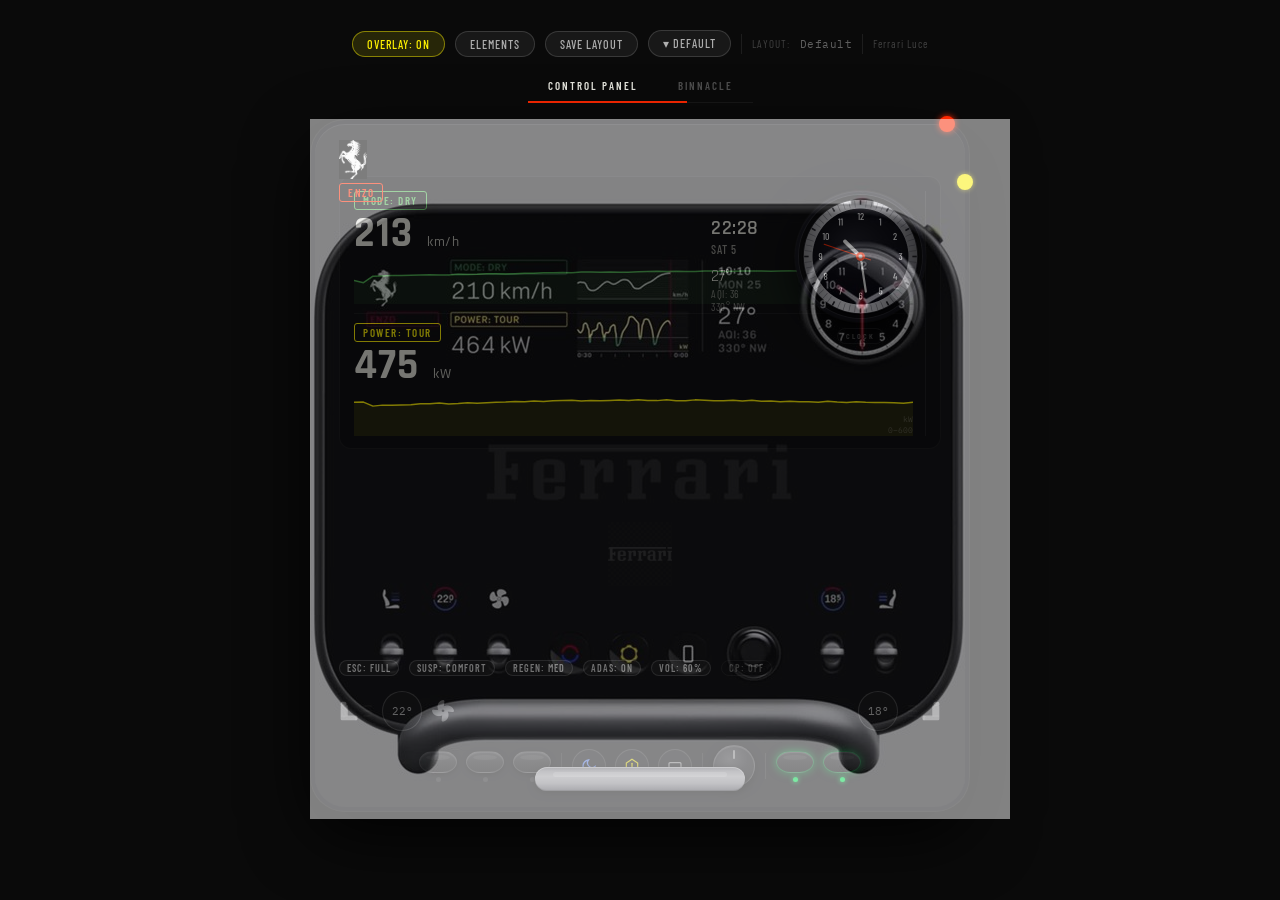
==== commit 12f6220f: "binnacle updates" ====
--- a/console.html
+++ b/console.html
@@ -118,13 +118,10 @@
 /* ── SCREEN AREA ── */
 .screen-area {
   background: #0b0b0e; border-radius: 12px; padding: 14px 14px 12px;
-  display: flex; flex-direction: column; gap: 0;
+  display: flex; flex-direction: row; align-items: flex-start; gap: 0;
   border: 1px solid rgba(255,255,255,0.055); position: relative;
 }
 .screen-area.hud-on { border-color: rgba(0,255,100,0.3); box-shadow: inset 0 0 20px rgba(0,255,80,0.06); }
-
-/* ── SCREEN TOP: always-visible row ── */
-.screen-top { display: flex; flex-direction: row; align-items: stretch; gap: 0; }
 
 /* ── METRICS COLUMN: permanent left panel ── */
 .metrics-pos {
@@ -134,7 +131,7 @@
 }
 
 /* ── MULTIGRAPH SECTION: permanent right panel ── */
-.multigraph-section { display: flex; flex-direction: row; align-items: center; flex-shrink: 0; }
+.multigraph-section { position: absolute; right: 14px; top: 14px; display: flex; flex-direction: row; align-items: center; flex-shrink: 0; }
 
 /* ── MODE PANELS (watermark zone, grid-stacked like multigraph info panels) ── */
 .mode-panel { visibility: hidden; position: absolute; inset: 0; display: flex; flex-direction: column; overflow: hidden; }
@@ -305,9 +302,10 @@
 .multigraph-mode-label.sw-running { color: #FFF200; border-color: rgba(255,242,0,0.3); }
 
 /* ── WATERMARK ZONE ── */
-.watermark-zone { flex: 1; min-height: 210px; position: relative; }
-.ferrari-watermark { position: absolute; inset: 0; display: flex; align-items: center; justify-content: center; pointer-events: none; z-index: 1; }
-.ferrari-watermark-img { height: 64px; width: auto; display: block; filter: invert(1); mix-blend-mode: screen; opacity: 0.18; }
+.watermark-zone { flex: 1; min-height: 210px; position: relative; display: flex; align-items: center; justify-content: center; }
+.ferrari-watermark { pointer-events: none; mix-blend-mode: screen; }
+body.ctrl-held .ferrari-watermark { pointer-events: auto; }
+.ferrari-watermark-img { height: 64px; width: auto; display: block; filter: invert(1); opacity: 0.18; }
 
 /* ── LOWER SECTION ── */
 .lower { padding: 0 20px 20px; display: flex; flex-direction: column; gap: 14px; }
@@ -509,17 +507,22 @@
 /* ── TAB NAVIGATION ── */
 .tab-nav {
   display: flex; gap: 0; margin-bottom: 16px; align-items: flex-end;
-  border-bottom: 1px solid rgba(255,255,255,0.06);
+  border-bottom: 1px solid rgba(255,255,255,0.06); position: relative;
 }
 .tab-btn {
   background: none; border: none; border-bottom: 2px solid transparent;
   color: rgba(255,255,255,0.28); font-family: 'Barlow Condensed', sans-serif;
   font-size: 11px; font-weight: 600; letter-spacing: 2px;
-  padding: 5px 20px 9px; cursor: pointer; transition: color 0.2s, border-color 0.2s;
+  padding: 5px 20px 9px; cursor: pointer; transition: color 0.2s;
   position: relative; top: 1px;
 }
 .tab-btn:hover { color: rgba(255,255,255,0.65); }
-.tab-btn.active { color: #e8e8e0; border-bottom-color: #FF2800; }
+.tab-btn.active { color: #e8e8e0; }
+.tab-indicator {
+  position: absolute; bottom: -1px; left: 0; width: 0; height: 2px;
+  background: #FF2800;
+  transition: left 0.28s cubic-bezier(0.4,0,0.2,1), width 0.28s cubic-bezier(0.4,0,0.2,1);
+}
 .tab-panel { display: none; flex-direction: column; align-items: center; width: 100%; }
 .tab-panel.active { display: flex; }
 
@@ -644,6 +647,58 @@
 .cl-interior{flex:1;min-height:0;display:flex;align-items:center;justify-content:center;}
 .cl-interior>svg{max-width:100%;max-height:100%;}
 
+
+/* ── ELEMENTS PANEL ── */
+#elemPanel {
+  position: fixed; left: -224px; top: 0; height: 100vh; width: 224px;
+  background: rgba(6,6,9,0.97); border-right: 1px solid rgba(255,255,255,0.09);
+  z-index: 7000; display: flex; flex-direction: column;
+  backdrop-filter: blur(10px);
+  transition: left 0.24s cubic-bezier(0.22,1,0.36,1);
+}
+#elemPanel.open { left: 0; }
+.ep-hd {
+  padding: 14px 14px 10px; flex-shrink: 0;
+  border-bottom: 1px solid rgba(255,255,255,0.07);
+  display: flex; align-items: center; justify-content: space-between;
+}
+.ep-title {
+  font-family: 'Barlow Condensed', sans-serif; font-size: 10px; font-weight: 600;
+  letter-spacing: 2.5px; color: rgba(255,255,255,0.3);
+}
+.ep-close {
+  font-family: 'Barlow Condensed', sans-serif; font-size: 13px;
+  color: rgba(255,255,255,0.25); cursor: pointer; line-height: 1;
+  transition: color 0.15s; padding: 2px 4px;
+}
+.ep-close:hover { color: rgba(255,255,255,0.65); }
+.ep-list {
+  flex: 1; overflow-y: auto; padding: 4px 0 12px;
+  scrollbar-width: thin; scrollbar-color: rgba(255,255,255,0.08) transparent;
+}
+.ep-item {
+  display: flex; align-items: center; gap: 9px;
+  padding: 5px 14px; cursor: pointer;
+  transition: background 0.1s;
+}
+.ep-item:hover { background: rgba(255,255,255,0.035); }
+.ep-item input[type="checkbox"] {
+  flex-shrink: 0; width: 11px; height: 11px;
+  accent-color: #FFF200; cursor: pointer; margin: 0;
+}
+.ep-lbl {
+  font-family: 'Barlow Condensed', sans-serif; font-size: 12px; font-weight: 500;
+  letter-spacing: 0.4px; color: rgba(200,200,196,0.6);
+  white-space: nowrap; overflow: hidden; text-overflow: ellipsis;
+  cursor: pointer; user-select: none;
+}
+.ep-item.ep-sel .ep-lbl { color: #FFF200; }
+.ep-none {
+  padding: 18px 14px;
+  font-family: 'Barlow Condensed', sans-serif; font-size: 11px;
+  color: rgba(255,255,255,0.22); letter-spacing: 0.5px;
+}
+
 </style>
 </head>
 <body>
@@ -651,6 +706,7 @@
 <!-- ── TOOLBAR ── -->
 <div class="toolbar">
   <button class="toolbar-btn active" id="overlayToggle" onclick="toggleOverlay()">OVERLAY: ON</button>
+  <button class="toolbar-btn" id="elemPanelToggle" onclick="toggleElemPanel()">ELEMENTS</button>
   <button class="toolbar-btn" id="saveBtn" onclick="openSaveModal()">SAVE LAYOUT</button>
   <div class="layout-selector-wrap" id="layoutSelectorWrap">
     <button class="toolbar-btn" id="layoutSelectorBtn" onclick="toggleLayoutDropdown()">▾ <span id="layoutSelectorLabel">DEFAULT</span></button>
@@ -667,6 +723,7 @@
 <div class="tab-nav">
   <button class="tab-btn active" id="tabBtnCp" onclick="switchTab('cp')">CONTROL PANEL</button>
   <button class="tab-btn" id="tabBtnBinnacle" onclick="switchTab('binnacle')">BINNACLE</button>
+  <div class="tab-indicator" id="tabIndicator"></div>
 </div>
 
 <!-- ── TAB: CONTROL PANEL ── -->
@@ -720,10 +777,7 @@
     <!-- Screen area -->
     <div class="screen-area" id="screenArea">
 
-      <!-- ── TOP: always-visible metrics + multigraph ── -->
-      <div class="screen-top">
-
-        <!-- Metrics — permanent, never changes with mode -->
+      <!-- Metrics — permanent, never changes with mode -->
           <div class="metrics-pos"
             data-pos-id="metrics-col" data-pos-label="Metrics Column">
           <div class="metric-block">
@@ -806,15 +860,11 @@
           </div>
         </div><!-- /multigraph-section -->
 
-      </div><!-- /screen-top -->
-
     </div><!-- /screen-area -->
   </div><!-- /screen-row -->
 
   <!-- Watermark / Panel zone — stacked like multigraph info panels; watermark shows in OFF state -->
   <div class="watermark-zone">
-    <div class="ferrari-watermark" id="ferrariWatermark"
-      data-pos-id="watermark-text" data-pos-label="Ferrari Watermark"><img src="ferrari_text.png" class="ferrari-watermark-img" alt="Ferrari"></div>
 
     <!-- Panel: Climate -->
     <div class="mode-panel" id="panelClimate">
@@ -1117,6 +1167,8 @@
         <div class="panel-tab">RADIO</div>
       </div>
     </div>
+    <div class="ferrari-watermark" id="ferrariWatermark"
+      data-pos-id="watermark-text" data-pos-label="Ferrari Watermark"><img src="ferrari_text.png" class="ferrari-watermark-img" alt="Ferrari"></div>
   </div>
 
   <!-- Lower section -->
@@ -1343,7 +1395,7 @@
   </span>
   <div id="consoleRadiusControl">
     <label>SHELL RADIUS</label>
-    <input type="range" id="consoleRadiusSlider" min="0" max="100" value="30">
+    <input type="range" id="consoleRadiusSlider" min="0" max="150" value="30">
     <span id="consoleRadiusVal">30px</span>
   </div>
   <div id="fontSizeControl">
@@ -1645,7 +1697,7 @@
     ctxClock.beginPath(); ctxClock.arc(scx,scy,5,0,Math.PI*2); ctxClock.fillStyle='#FF2800'; ctxClock.fill();
   });
   // Main sweep hand with counterweight
-  const ma=mainFrac*Math.PI*2-Math.PI/2;
+  const ma=mainFrac*Math.PI*2-Math.PI;
   ctxClock.save(); ctxClock.translate(cx,cy); ctxClock.rotate(ma);
   ctxClock.beginPath(); ctxClock.moveTo(0,-faceR*.18); ctxClock.lineTo(0,faceR*.82);
   ctxClock.strokeStyle='#FF2800'; ctxClock.lineWidth=3.6; ctxClock.lineCap='round'; ctxClock.stroke();
@@ -1797,8 +1849,10 @@
     const ids={climate:'panelClimate',settings:'panelSettings',media:'panelMedia'};
     document.getElementById(ids[s.cpMode]).classList.add('active');
     wm.style.visibility = 'hidden';
+    wm.style.pointerEvents = 'none';
   } else {
     wm.style.visibility = '';
+    wm.style.pointerEvents = '';
   }
   updateModeLeds();
   updatePills();
@@ -2164,9 +2218,11 @@
     el.style.transform=x||y?`translate(${x}px,${y}px)`:'';
     if(hasScale){
       if(!natDims[id]){ const r=el.getBoundingClientRect(); natDims[id]={w:r.width||1,h:r.height||1}; }
+      if(id==='metrics-col') el.style.flex='none';
       el.style.width=(natDims[id].w*w)+'px';
       el.style.height=(natDims[id].h*h)+'px';
     } else {
+      if(id==='metrics-col') el.style.flex='';
       el.style.width='';
       el.style.height='';
     }
@@ -2178,9 +2234,9 @@
   updateResizeOverlay();
 }
 
-function selectPosEl(id){ const el=getPosEl(id); if(!el) return; selectedIds.add(id); el.classList.add('pos-selected'); updatePosHint(); updateResizeOverlay(); }
-function deselectPosEl(id){ const el=getPosEl(id); if(el) el.classList.remove('pos-selected'); selectedIds.delete(id); updatePosHint(); updateResizeOverlay(); }
-function clearSelection(){ selectedIds.forEach(id=>{ const el=getPosEl(id); if(el) el.classList.remove('pos-selected'); }); selectedIds.clear(); updatePosHint(); updateResizeOverlay(); }
+function selectPosEl(id){ const el=getPosEl(id); if(!el) return; selectedIds.add(id); el.classList.add('pos-selected'); updatePosHint(); updateResizeOverlay(); syncElemPanel(); }
+function deselectPosEl(id){ const el=getPosEl(id); if(el) el.classList.remove('pos-selected'); selectedIds.delete(id); updatePosHint(); updateResizeOverlay(); syncElemPanel(); }
+function clearSelection(){ selectedIds.forEach(id=>{ const el=getPosEl(id); if(el) el.classList.remove('pos-selected'); }); selectedIds.clear(); updatePosHint(); updateResizeOverlay(); syncElemPanel(); }
 let consoleRadius=30;
 function applyShellRadius(){
   dom.shellContent.style.borderRadius=consoleRadius+'px';
@@ -2221,7 +2277,7 @@
 window.addEventListener('mousemove',(e)=>{
   if(radiusDragX===null) return;
   const dx=e.clientX-radiusDragX; radiusDragX=e.clientX;
-  consoleRadius=Math.min(100,Math.max(0,consoleRadius+Math.round(dx*0.5)));
+  consoleRadius=Math.min(150,Math.max(0,consoleRadius+Math.round(dx*0.5)));
   applyShellRadius();
 });
 
@@ -2239,7 +2295,7 @@
 
 // WASD movement
 document.addEventListener('keydown',(e)=>{
-  if(e.target.tagName==='INPUT'||e.target.tagName==='TEXTAREA') return;
+  if((e.target.tagName==='INPUT'&&e.target.type!=='checkbox')||e.target.tagName==='TEXTAREA') return;
   if(selectedIds.size===0) return;
   const key=e.key.toLowerCase(); if(!['w','a','s','d'].includes(key)) return;
   e.preventDefault();
@@ -2368,6 +2424,7 @@
 dom.tempLeftEl.textContent=s.tempLeft+'°';
 dom.tempRightEl.textContent=s.tempRight+'°';
 document.getElementById('overlayToggle').classList.add('active');
+updateTabIndicator(true);
 
 // ══════════════════════════════════════════════════════
 // TAB SYSTEM
@@ -2378,8 +2435,14 @@
   document.getElementById('tab-'+tab).classList.add('active');
   const btnId = tab==='cp' ? 'tabBtnCp' : 'tabBtnBinnacle';
   document.getElementById(btnId).classList.add('active');
-  // Hide positioning hint and resize overlay when switching away from CP
   if(tab!=='cp'){ clearSelection(); }
+  if(elemPanelOpen) renderElemPanel();
+  updateTabIndicator();
+  // Sync overlay button to the newly active tab's overlay state
+  const btn=document.getElementById('overlayToggle');
+  const ovId=tab==='binnacle'?'binnacleOverlay':'refOverlay';
+  const on=!document.getElementById(ovId).classList.contains('hidden');
+  btn.textContent='OVERLAY: '+(on?'ON':'OFF'); btn.classList.toggle('active',on);
 }
 
 // ══════════════════════════════════════════════════════
@@ -2487,81 +2550,115 @@
   const ctx=cv.getContext('2d');
   const W=cv.width,H=cv.height,cx=W/2,cy=H/2,r=W/2-2;
   ctx.clearRect(0,0,W,H);
-  const ringR=r*0.85;
-
-  // Outer dark frame
-  ctx.beginPath(); ctx.arc(cx,cy,r,0,Math.PI*2); ctx.fillStyle='#09090d'; ctx.fill();
-
-  // Silver chapter ring
-  const rg=ctx.createLinearGradient(cx-r,cy,cx+r,cy);
-  rg.addColorStop(0,'#71717a'); rg.addColorStop(0.35,'#d8d8de'); rg.addColorStop(0.65,'#b8b8be'); rg.addColorStop(1,'#5a5a62');
-  ctx.beginPath(); ctx.arc(cx,cy,r-0.5,0,Math.PI*2,false); ctx.arc(cx,cy,ringR,0,Math.PI*2,true);
-  ctx.fillStyle=rg; ctx.fill();
-
-  // Tick marks
-  for(let i=0;i<=60;i++){
-    const a=(i/60)*Math.PI*2-Math.PI/2, maj=i%5===0;
-    const ro=r-1.5, ri=maj?ringR+(r-ringR)*.44:ringR+(r-ringR)*.16;
-    ctx.beginPath(); ctx.moveTo(cx+ro*Math.cos(a),cy+ro*Math.sin(a)); ctx.lineTo(cx+ri*Math.cos(a),cy+ri*Math.sin(a));
-    ctx.strokeStyle=maj?'rgba(14,14,20,0.88)':'rgba(44,44,55,0.45)';
-    ctx.lineWidth=maj?3.2:1.2; ctx.stroke();
+
+  const D=d=>d*Math.PI/180;
+  const spd=Math.max(0,s.speed||0);
+
+  // Dark face
+  const bg=ctx.createRadialGradient(cx,cy*.85,0,cx,cy,r);
+  bg.addColorStop(0,'#161619'); bg.addColorStop(1,'#04040a');
+  ctx.beginPath(); ctx.arc(cx,cy,r,0,Math.PI*2); ctx.fillStyle=bg; ctx.fill();
+
+  // ── Single continuous arc 0→320 km/h, 130°→410° (no gap) ──
+  // Yellow 0-160, white 160-320; tick every 2 km/h for dense ruler look
+  const AS=D(130), ASPAN=D(280);
+  const TOUTR=r-2;
+
+  for(let v=0;v<=320;v+=2){
+    const a=AS+(v/320)*ASPAN;
+    const isMaj=v%40===0, isMed=v%10===0;
+    const tl=isMaj?r*.13:isMed?r*.08:r*.045;
+    const lw=isMaj?1.8:isMed?1.1:.65;
+    const col=v<=160?'#FFF200':'rgba(215,215,215,0.88)';
+    ctx.beginPath();
+    ctx.moveTo(cx+TOUTR*Math.cos(a),cy+TOUTR*Math.sin(a));
+    ctx.lineTo(cx+(TOUTR-tl)*Math.cos(a),cy+(TOUTR-tl)*Math.sin(a));
+    ctx.strokeStyle=col; ctx.lineWidth=lw; ctx.stroke();
   }
 
-  // Dark glossy face
-  const fg=ctx.createRadialGradient(cx-ringR*.2,cy-ringR*.25,0,cx,cy,ringR);
-  fg.addColorStop(0,'#1c1c26'); fg.addColorStop(0.6,'#0e0e16'); fg.addColorStop(1,'#06060e');
-  ctx.beginPath(); ctx.arc(cx,cy,ringR,0,Math.PI*2); ctx.fillStyle=fg; ctx.fill();
-
-  // Speed arc track + fill
-  const startA=Math.PI*0.75, totalA=Math.PI*1.5;
-  const spd=Math.max(0,s.speed||0), frac=Math.min(1,spd/300);
-  const arcR=ringR-10;
-  const modeColor=EMODE_COLOR[E_MANET[s.eIdx]];
-
-  // Track (dim)
-  ctx.beginPath(); ctx.arc(cx,cy,arcR,startA,startA+totalA);
-  ctx.strokeStyle='rgba(255,255,255,0.055)'; ctx.lineWidth=9; ctx.lineCap='butt'; ctx.stroke();
-
-  // Active fill
-  if(frac>0.005){
-    ctx.beginPath(); ctx.arc(cx,cy,arcR,startA,startA+frac*totalA);
-    ctx.strokeStyle=modeColor; ctx.lineWidth=9; ctx.lineCap='round';
-    ctx.shadowColor=modeColor; ctx.shadowBlur=12; ctx.stroke(); ctx.shadowBlur=0;
+  // Speed labels — larger font, pulled inside tick ring
+  const lblR=TOUTR-r*.26;
+  [0,40,80,120,160,200,240,280,320].forEach(v=>{
+    const a=AS+(v/320)*ASPAN;
+    ctx.textAlign='center'; ctx.textBaseline='middle';
+    ctx.font=`600 ${Math.round(r*.118)}px Barlow Condensed,sans-serif`;
+    ctx.fillStyle=v<=160?'#FFF200':'rgba(215,215,215,0.88)';
+    ctx.fillText(v,cx+lblR*Math.cos(a),cy+lblR*Math.sin(a));
+  });
+
+  // ── Orange needle — drawn first; inner disc covers its hub ──
+  const needleA=AS+(Math.min(320,spd)/320)*ASPAN;
+  const nl=r-8;
+  ctx.save();
+  ctx.translate(cx,cy); ctx.rotate(needleA);
+  ctx.beginPath();
+  ctx.moveTo(-r*.05,-3); ctx.lineTo(nl,0); ctx.lineTo(-r*.05,3);
+  ctx.closePath();
+  ctx.fillStyle='#FF8C00'; ctx.shadowColor='#FF8C00'; ctx.shadowBlur=12; ctx.fill();
+  ctx.restore(); ctx.shadowBlur=0;
+
+  // ── Inner disc (covers needle hub; needle only visible in annular ring) ──
+  const innerR=r*.56;
+  const ig=ctx.createRadialGradient(cx,cy-innerR*.2,0,cx,cy,innerR);
+  ig.addColorStop(0,'#1d1d22'); ig.addColorStop(0.65,'#101014'); ig.addColorStop(1,'#060609');
+  ctx.beginPath(); ctx.arc(cx,cy,innerR,0,Math.PI*2); ctx.fillStyle=ig; ctx.fill();
+  // Housing ring — visual anchor for needle pivot
+  ctx.beginPath(); ctx.arc(cx,cy,innerR,0,Math.PI*2);
+  ctx.strokeStyle='rgba(255,255,255,0.16)'; ctx.lineWidth=1.5; ctx.stroke();
+
+  ctx.textAlign='center'; ctx.textBaseline='middle';
+
+  // Speed number
+  ctx.font=`700 ${Math.round(r*.38)}px Rajdhani,sans-serif`;
+  ctx.fillStyle='#eaeae2';
+  ctx.fillText(Math.round(spd),cx,cy-r*.12);
+
+  // km/h
+  ctx.font=`500 ${Math.round(r*.078)}px Barlow Condensed,sans-serif`;
+  ctx.fillStyle='rgba(200,200,200,0.50)';
+  ctx.fillText('km/h',cx,cy+r*.14);
+
+  // 408 km range — below km/h
+  ctx.font=`600 ${Math.round(r*.070)}px Barlow Condensed,sans-serif`;
+  ctx.fillStyle='#4ade80';
+  ctx.fillText('408 km',cx,cy+r*.28);
+
+  // ── E/F arc gauge at bottom of inner disc ──
+  // E at 7 o'clock (130°), F at 5 o'clock (50°), arc crosses through 6 o'clock (bottom)
+  const GR=innerR*.90;
+  const GA=D(130), GB=D(50);   // decreasing angle = counter-clockwise through bottom
+  const socFrac=0.50, gN=24;
+  for(let i=0;i<=gN;i++){
+    const frac=i/gN;
+    const a=GA+frac*(GB-GA);   // 130° → 50° (through 90°)
+    const filled=frac<=socFrac, isLow=frac<0.12;
+    const isMaj=i===0||i===gN||i===Math.round(gN*.5);
+    const tl=isMaj?r*.075:r*.048;
+    ctx.beginPath();
+    ctx.moveTo(cx+GR*Math.cos(a),cy+GR*Math.sin(a));
+    ctx.lineTo(cx+(GR-tl)*Math.cos(a),cy+(GR-tl)*Math.sin(a));
+    ctx.strokeStyle=filled
+      ?(isLow?'#ef4444':'#4ade80')
+      :(isLow?'rgba(239,68,68,0.18)':'rgba(255,255,255,0.10)');
+    ctx.lineWidth=2.2; ctx.stroke();
   }
-
-  // Speed numerals
-  const numR=arcR-16;
-  ctx.textAlign='center'; ctx.textBaseline='middle';
-  [0,60,120,180,240,300].forEach(v=>{
-    const a=startA+(v/300)*totalA;
-    ctx.font=`400 ${Math.round(r*.072)}px Barlow Condensed,sans-serif`;
-    ctx.fillStyle=v<=spd?hexToRgba(modeColor,0.9):'rgba(255,255,255,0.25)';
-    ctx.fillText(v,cx+numR*Math.cos(a),cy+numR*Math.sin(a));
-  });
-
-  // Large speed readout
-  ctx.font=`700 ${Math.round(r*.33)}px Rajdhani,sans-serif`;
-  ctx.fillStyle='#e8e8e0'; ctx.textAlign='center'; ctx.textBaseline='middle';
-  ctx.fillText(Math.round(spd),cx,cy-14);
-
-  ctx.font=`500 ${Math.round(r*.092)}px Barlow Condensed,sans-serif`;
-  ctx.fillStyle='rgba(232,232,224,0.45)';
-  ctx.fillText('km/h',cx,cy+26);
-
-  // Power readout
-  const pwr=Math.max(0,s.power||0);
-  ctx.font=`600 ${Math.round(r*.088)}px Rajdhani,sans-serif`;
-  ctx.fillStyle=modeColor; ctx.shadowColor=modeColor; ctx.shadowBlur=6;
-  ctx.fillText(Math.round(pwr)+' kW',cx,cy+52); ctx.shadowBlur=0;
-
-  // Needle
-  const needleA=startA+frac*totalA;
-  ctx.beginPath(); ctx.moveTo(cx,cy);
-  const nl=ringR*0.90;
-  ctx.lineTo(cx+nl*Math.cos(needleA),cy+nl*Math.sin(needleA));
-  ctx.strokeStyle='rgba(255,40,0,0.9)'; ctx.lineWidth=2.2; ctx.lineCap='round'; ctx.stroke();
-  ctx.beginPath(); ctx.arc(cx,cy,10,0,Math.PI*2); ctx.fillStyle='#FF2800'; ctx.fill();
-  ctx.beginPath(); ctx.arc(cx,cy,4.5,0,Math.PI*2); ctx.fillStyle='#ddd'; ctx.fill();
+  // E / F labels outside the gauge arc
+  const gLblR=GR+r*.06;
+  ctx.font=`600 ${Math.round(r*.065)}px Barlow Condensed,sans-serif`;
+  ctx.fillStyle='rgba(190,190,190,0.65)';
+  ctx.fillText('E',cx+gLblR*Math.cos(GA),cy+gLblR*Math.sin(GA));
+  ctx.fillText('F',cx+gLblR*Math.cos(GB),cy+gLblR*Math.sin(GB));
+
+  // Hub cap
+  ctx.beginPath(); ctx.arc(cx,cy,r*.05,0,Math.PI*2); ctx.fillStyle='#1a1a1f'; ctx.fill();
+  ctx.beginPath(); ctx.arc(cx,cy,r*.025,0,Math.PI*2); ctx.fillStyle='#b8b8b8'; ctx.fill();
+
+  // Gloss highlight (upper-right)
+  const gls=ctx.createRadialGradient(cx+r*.2,cy-r*.28,0,cx+r*.15,cy-r*.22,r*.75);
+  gls.addColorStop(0,'rgba(255,255,255,0.08)');
+  gls.addColorStop(0.5,'rgba(255,255,255,0.03)');
+  gls.addColorStop(1,'rgba(0,0,0,0)');
+  ctx.beginPath(); ctx.arc(cx,cy,r,0,Math.PI*2); ctx.fillStyle=gls; ctx.fill();
 }
 
 // ── DRIVER DIAL ──────────────────────────────────────
@@ -2626,30 +2723,118 @@
 }
 
 function ddGMeter(ctx,cx,cy,r){
-  const gr=r*0.60;
-  // Grid circles
-  [.33,.66,1].forEach(f=>{
-    ctx.beginPath(); ctx.arc(cx,cy,gr*f,0,Math.PI*2);
-    ctx.strokeStyle='rgba(255,255,255,0.07)'; ctx.lineWidth=1; ctx.stroke();
-  });
-  // Crosshair
-  ctx.strokeStyle='rgba(255,255,255,0.07)'; ctx.lineWidth=1;
-  ctx.beginPath(); ctx.moveTo(cx-gr,cy); ctx.lineTo(cx+gr,cy); ctx.stroke();
-  ctx.beginPath(); ctx.moveTo(cx,cy-gr); ctx.lineTo(cx,cy+gr); ctx.stroke();
-  // Labels
-  ctx.font=`400 ${Math.round(r*.12)}px IBM Plex Mono,monospace`;
-  ctx.fillStyle='rgba(255,255,255,0.20)';
-  ctx.fillText('1g',cx+gr*.72,cy-r*.06);
-  // Simulate
-  gXT+=(Math.random()-.5)*.07; gYT+=(Math.random()-.5)*.05;
-  gXT=Math.max(-1,Math.min(1,gXT*.96)); gYT=Math.max(-1,Math.min(1,gYT*.96));
-  gX+=(gXT-gX)*.14; gY+=(gYT-gY)*.14;
+  const gr=r*0.73;    // 1 g in pixels
+  const g5=gr*0.5;    // 0.5 g in pixels
+  const N=40;         // ticks per arm
+  const lsep=r*0.22;  // half-gap — two h-lines at cy±lsep, two v-lines at cx±lsep
+
+  // ── lens glass highlight ──────────────────────────────
+  const gls=ctx.createLinearGradient(cx-r,cy-r,cx+r*.2,cy+r*.15);
+  gls.addColorStop(0,'rgba(255,255,255,0.09)');
+  gls.addColorStop(0.45,'rgba(255,255,255,0.04)');
+  gls.addColorStop(1,'rgba(0,0,0,0)');
+  ctx.beginPath(); ctx.arc(cx,cy,r,0,Math.PI*2); ctx.fillStyle=gls; ctx.fill();
+
+  // ── tick color helper ─────────────────────────────────
+  function tickColor(frac){
+    if(frac<0.44)     return ['#FFF200',0.85];
+    if(frac<0.57)     return ['#FF4800',1.1];
+    return ['rgba(215,215,215,0.78)',0.85];
+  }
+
+  // ── draw one arm of tick marks ────────────────────────
+  // (axisCoord, perpCoord, axisDir, perpDir, orientation)
+  // orientation 'h': axisCoord=x, perpCoord=y — ticks are vertical dashes
+  // orientation 'v': axisCoord=y, perpCoord=x — ticks are horizontal dashes
+  function arm(perpLine, axisOrigin, axisDir, orientation){
+    for(let i=1;i<=N;i++){
+      const frac=i/N;
+      const axPos=axisOrigin+axisDir*frac*gr;
+      const [col,lw]=tickColor(frac);
+      const isHalf=Math.abs(frac-0.5)<0.018, isQtr=Math.abs(frac-0.25)<0.018||Math.abs(frac-0.75)<0.018;
+      const tl=isHalf?4.5:isQtr?3:1.8;
+      ctx.strokeStyle=col; ctx.lineWidth=lw;
+      ctx.beginPath();
+      if(orientation==='h'){
+        // horizontal line at y=perpLine: vertical tick dash
+        ctx.moveTo(axPos,perpLine-tl); ctx.lineTo(axPos,perpLine+tl);
+      } else {
+        // vertical line at x=perpLine: horizontal tick dash
+        ctx.moveTo(perpLine-tl,axPos); ctx.lineTo(perpLine+tl,axPos);
+      }
+      ctx.stroke();
+    }
+  }
+
+  // TWO horizontal lines (at cy-lsep and cy+lsep), each with left and right arms
+  arm(cy-lsep, cx, +1, 'h'); arm(cy-lsep, cx, -1, 'h');
+  arm(cy+lsep, cx, +1, 'h'); arm(cy+lsep, cx, -1, 'h');
+
+  // TWO vertical lines (at cx-lsep and cx+lsep), each with up and down arms
+  arm(cx-lsep, cy, +1, 'v'); arm(cx-lsep, cy, -1, 'v');
+  arm(cx+lsep, cy, +1, 'v'); arm(cx+lsep, cy, -1, 'v');
+
+  // ── center crosshair ─────────────────────────────────
+  const cs=3.5;
+  ctx.strokeStyle='rgba(255,255,255,0.40)'; ctx.lineWidth=0.8;
+  ctx.beginPath(); ctx.moveTo(cx-cs,cy); ctx.lineTo(cx+cs,cy); ctx.stroke();
+  ctx.beginPath(); ctx.moveTo(cx,cy-cs); ctx.lineTo(cx,cy+cs); ctx.stroke();
+
+  // ── label helpers ─────────────────────────────────────
+  ctx.textBaseline='middle'; ctx.textAlign='center';
+  const ns=Math.round(r*.128), ds=Math.round(r*.068);
+
+  function flanked(num,x,y,col){
+    ctx.font=`400 ${ds}px Barlow Condensed,sans-serif`; ctx.fillStyle=col;
+    ctx.fillText('—',x-ns*.58,y);
+    ctx.font=`600 ${ns}px Barlow Condensed,sans-serif`;
+    ctx.fillText(num,x,y);
+    ctx.font=`400 ${ds}px Barlow Condensed,sans-serif`;
+    ctx.fillText('—',x+ns*.58,y);
+  }
+  function half(x,y,col){
+    ctx.font=`600 ${ns}px Barlow Condensed,sans-serif`; ctx.fillStyle=col;
+    ctx.fillText('0',x,y);
+    ctx.font=`600 ${Math.round(ns*.62)}px Barlow Condensed,sans-serif`;
+    ctx.fillText('5',x+ns*.44,y-ns*.28);
+  }
+
+  // ── axis labels ───────────────────────────────────────
+  // Labels float in the GAP between the two parallel lines (at cy or cx)
+  const YLO='#FFF200', YWH='rgba(230,230,230,0.88)';
+  const pad=r*.10; // label offset beyond gr
+
+  // Horizontal axis labels (between the two h-lines, so at y=cy)
+  flanked('1',cx-gr-pad,cy,YWH);
+  half(cx-g5,cy,YLO);
+  flanked('0',cx,cy,YLO);
+  half(cx+g5,cy,YLO);
+  flanked('1',cx+gr+pad,cy,YWH);
+
+  // Vertical axis labels (between the two v-lines, so at x=cx)
+  // Skip origin — already drawn above
+  flanked('1',cx,cy-gr-pad,YWH);
+  half(cx,cy-g5,YLO);
+  flanked('0',cx,cy,YLO); // origin — sits in the open centre gap
+  half(cx,cy+g5,YLO);
+  flanked('1',cx,cy+gr+pad,YWH);
+
+  // ── "G FORCE" label (upper-left quadrant) ────────────
+  const gx=cx-g5*.90, gy=cy-g5*.50;
+  ctx.textAlign='left'; ctx.textBaseline='middle';
+  ctx.font=`600 ${Math.round(r*.105)}px Barlow Condensed,sans-serif`;
+  ctx.fillStyle='rgba(240,240,240,0.88)'; ctx.fillText('G FORCE',gx,gy);
+
+  // ── G-force simulation & moving dot ──────────────────
+  gXT+=(Math.random()-.5)*.06; gYT+=(Math.random()-.5)*.04;
+  gXT=Math.max(-1,Math.min(1,gXT*.965)); gYT=Math.max(-1,Math.min(1,gYT*.965));
+  gX+=(gXT-gX)*.13; gY+=(gYT-gY)*.13;
   const dx=cx+gX*gr, dy=cy+gY*gr;
-  // Trail glow
-  ctx.beginPath(); ctx.arc(dx,dy,9,0,Math.PI*2); ctx.fillStyle='rgba(255,40,0,0.12)'; ctx.fill();
-  ctx.beginPath(); ctx.arc(dx,dy,5,0,Math.PI*2); ctx.fillStyle='rgba(255,40,0,0.45)'; ctx.fill();
-  ctx.beginPath(); ctx.arc(dx,dy,3,0,Math.PI*2);
-  ctx.fillStyle='#FF2800'; ctx.shadowColor='#FF2800'; ctx.shadowBlur=10; ctx.fill(); ctx.shadowBlur=0;
+  ctx.textAlign='center'; ctx.textBaseline='middle';
+  ctx.beginPath(); ctx.arc(dx,dy,8,0,Math.PI*2); ctx.fillStyle='rgba(255,60,0,0.13)'; ctx.fill();
+  ctx.beginPath(); ctx.arc(dx,dy,4.5,0,Math.PI*2); ctx.fillStyle='rgba(255,60,0,0.48)'; ctx.fill();
+  ctx.beginPath(); ctx.arc(dx,dy,2.8,0,Math.PI*2);
+  ctx.fillStyle='#FF3A00'; ctx.shadowColor='#FF3A00'; ctx.shadowBlur=8; ctx.fill(); ctx.shadowBlur=0;
 }
 
 function ddVehicleStatus(ctx,cx,cy,r){
@@ -2781,6 +2966,79 @@
 document.getElementById('ddLabel').addEventListener('click',()=>{
   driverModeIdx=(driverModeIdx+1)%DRIVER_MODES.length;
 });
+
+// ══ ELEMENTS PANEL ══
+let elemPanelOpen = false;
+
+function toggleElemPanel() {
+  elemPanelOpen = !elemPanelOpen;
+  document.getElementById('elemPanel').classList.toggle('open', elemPanelOpen);
+  document.getElementById('elemPanelToggle').classList.toggle('active', elemPanelOpen);
+  if (elemPanelOpen) renderElemPanel();
+}
+
+function renderElemPanel() {
+  const list = document.getElementById('epList');
+  if (!list) return;
+  list.innerHTML = '';
+  if (activeTab() !== 'cp') {
+    list.innerHTML = '<div class="ep-none">No selectable elements on this tab.</div>';
+    return;
+  }
+  Object.entries(POS_ELEMENTS).forEach(([id, label]) => {
+    const item = document.createElement('label');
+    item.className = 'ep-item' + (selectedIds.has(id) ? ' ep-sel' : '');
+    item.dataset.epId = id;
+    const cb = document.createElement('input');
+    cb.type = 'checkbox';
+    cb.checked = selectedIds.has(id);
+    cb.addEventListener('change', (e) => {
+      e.stopPropagation();
+      if (cb.checked) selectPosEl(id);
+      else deselectPosEl(id);
+    });
+    const lbl = document.createElement('span');
+    lbl.className = 'ep-lbl';
+    lbl.textContent = label;
+    item.appendChild(cb);
+    item.appendChild(lbl);
+    list.appendChild(item);
+  });
+}
+
+function syncElemPanel() {
+  if (!elemPanelOpen) return;
+  document.querySelectorAll('#epList .ep-item').forEach(item => {
+    const id = item.dataset.epId;
+    const cb = item.querySelector('input[type="checkbox"]');
+    const sel = selectedIds.has(id);
+    if (cb) cb.checked = sel;
+    item.classList.toggle('ep-sel', sel);
+  });
+}
+
+
+function updateTabIndicator(instant) {
+  const nav = document.querySelector('.tab-nav');
+  const active = nav ? nav.querySelector('.tab-btn.active') : null;
+  const ind = document.getElementById('tabIndicator');
+  if (!ind || !active) return;
+  const navRect = nav.getBoundingClientRect();
+  const btnRect = active.getBoundingClientRect();
+  if (instant) ind.style.transition = 'none';
+  ind.style.left  = (btnRect.left - navRect.left) + 'px';
+  ind.style.width = btnRect.width + 'px';
+  if (instant) requestAnimationFrame(() => { ind.style.transition = ''; });
+}
+
 </script>
+
+<div id="elemPanel">
+  <div class="ep-hd">
+    <span class="ep-title">SELECTABLE ELEMENTS</span>
+    <span class="ep-close" onclick="toggleElemPanel()">✕</span>
+  </div>
+  <div class="ep-list" id="epList"></div>
+</div>
 </body>
 </html>
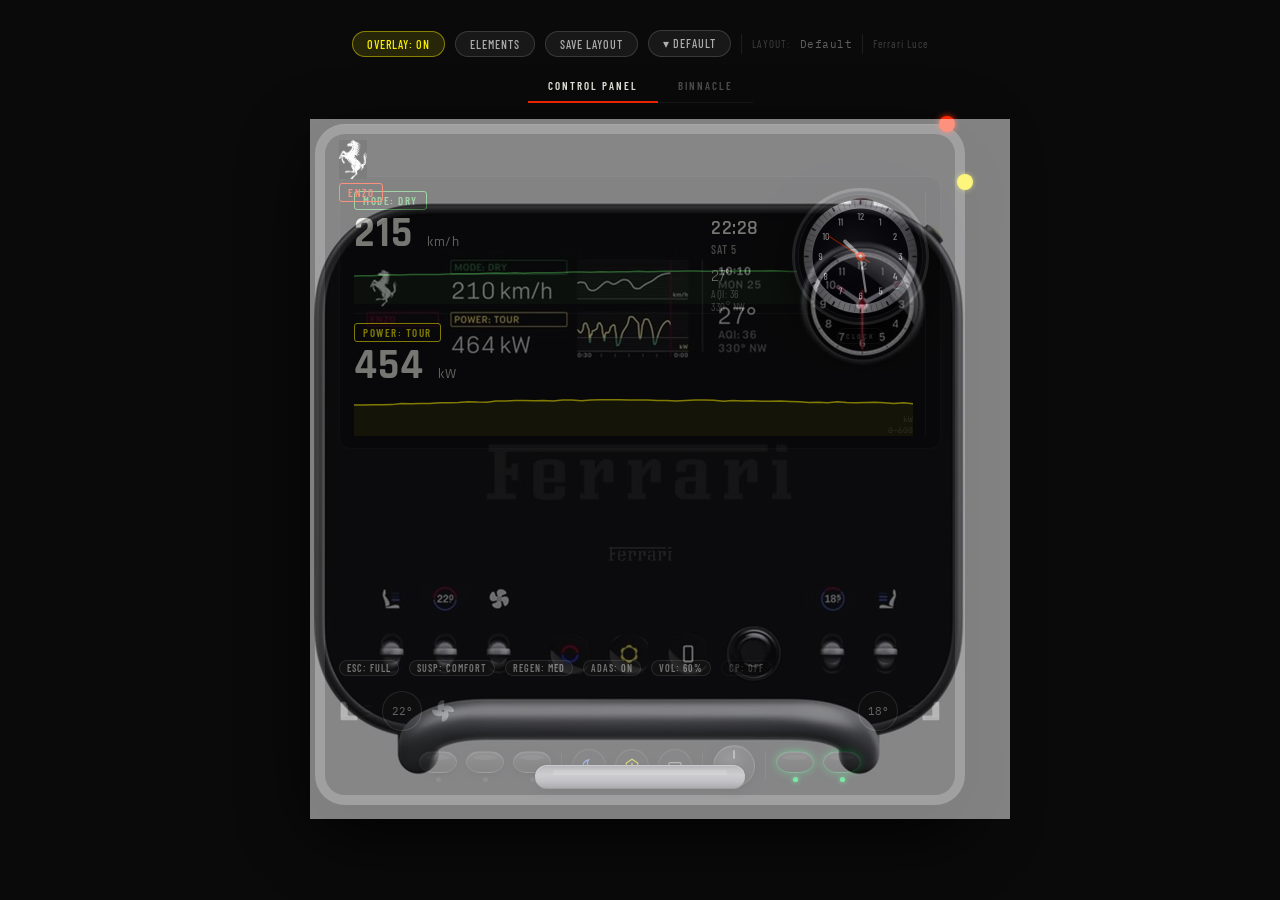
==== commit 7416718f: "major binnacle updates" ====
--- a/console.html
+++ b/console.html
@@ -49,7 +49,7 @@
   display: flex; flex-direction: column;
   position: relative; overflow: hidden;
   background: #111114; border-radius: 30px;
-  box-shadow: 0 0 0 4px #0a0a0e, 0 0 0 5px rgba(255,255,255,0.055), 0 24px 70px rgba(0,0,0,0.92), inset 0 1px 0 rgba(255,255,255,0.07);
+  box-shadow: 0 24px 70px rgba(0,0,0,0.92), inset 0 0 0 10px rgba(255,255,255,0.22), inset 0 1px 0 rgba(255,255,255,0.07);
 }
 .ref-overlay {
   position: absolute; top: 0; left: 0; width: 700px; height: 700px;
@@ -265,7 +265,7 @@
   background: #111118;
   border-radius: 50%; padding: 4px;
   display: inline-flex; align-items: center; justify-content: center;
-  box-shadow: 0 0 0 1px rgba(255,255,255,0.04), inset 0 1px 0 rgba(255,255,255,0.06), 0 10px 36px rgba(0,0,0,0.9);
+  box-shadow: 0 0 0 3px rgba(255,255,255,0.22), inset 0 1px 0 rgba(255,255,255,0.06), 0 10px 36px rgba(0,0,0,0.9);
 }
 .multigraph-bezel-ring {
   border-radius: 50%; padding: 4px;
@@ -303,9 +303,9 @@
 
 /* ── WATERMARK ZONE ── */
 .watermark-zone { flex: 1; min-height: 210px; position: relative; display: flex; align-items: center; justify-content: center; }
-.ferrari-watermark { pointer-events: none; mix-blend-mode: screen; }
+.ferrari-watermark { pointer-events: none; }
 body.ctrl-held .ferrari-watermark { pointer-events: auto; }
-.ferrari-watermark-img { height: 64px; width: auto; display: block; filter: invert(1); opacity: 0.18; }
+.ferrari-watermark-img { height: 64px; width: 64px; display: block; opacity: 0.18; }
 
 /* ── LOWER SECTION ── */
 .lower { padding: 0 20px 20px; display: flex; flex-direction: column; gap: 14px; }
@@ -528,8 +528,8 @@
 
 /* ── BINNACLE ── */
 .binnacle-wrap {
-  display: flex; flex-direction: row; align-items: center; justify-content: center;
-  gap: 24px; padding: 32px 0 60px; user-select: none; position: relative;
+  display: flex; flex-direction: column; align-items: center; justify-content: center;
+  gap: 0; padding: 32px 0 60px; user-select: none; position: relative;
 }
 .binnacle-col { display: flex; flex-direction: column; align-items: center; gap: 12px; }
 .binnacle-housing {
@@ -557,6 +557,58 @@
 .binnacle-dial-label.range-mode { color: #A8C4D4; border-color: rgba(168,196,212,0.38); }
 .binnacle-dial-label.tour-mode  { color: #FFF200; border-color: rgba(255,242,0,0.38); }
 .binnacle-dial-label.perfo-mode { color: #FF2800; border-color: rgba(255,40,0,0.38); }
+.binnacle-dial-label.ice-mode   { color: #A8C4D4; border-color: rgba(168,196,212,0.38); }
+.binnacle-dial-label.wet-mode   { color: #B8D0E0; border-color: rgba(184,208,224,0.38); }
+.binnacle-dial-label.dry-mode   { color: #4caf50; border-color: rgba(76,175,80,0.38); }
+.binnacle-dial-label.sport-mode { color: #E87722; border-color: rgba(232,119,34,0.38); }
+.binnacle-dial-label.performance-mode { color: #FF2800; border-color: rgba(255,40,0,0.38); }
+
+/* Binnacle header: time / temp */
+.binnacle-header {
+  width: 100%; display: flex; justify-content: space-between; align-items: center;
+  padding: 0 28px 14px; flex-shrink: 0;
+}
+.binn-time {
+  font-family: 'Rajdhani', sans-serif; font-size: 22px; font-weight: 600;
+  color: rgba(232,232,224,0.85); letter-spacing: 1px;
+}
+.binn-temp {
+  font-family: 'Rajdhani', sans-serif; font-size: 16px; font-weight: 400;
+  color: rgba(232,232,224,0.45); letter-spacing: 0.5px;
+}
+
+/* Three-dial row */
+.binnacle-dials { display: flex; flex-direction: row; align-items: center; justify-content: center; gap: 24px; }
+
+/* PRND gear selector */
+.binn-prnd { display: flex; gap: 4px; align-items: center; margin-top: 6px; }
+.prnd-gear {
+  font-family: 'Barlow Condensed', sans-serif; font-size: 13px; font-weight: 700;
+  letter-spacing: 1.5px; color: rgba(255,255,255,0.18); padding: 2px 7px;
+  border: 1px solid transparent; border-radius: 4px; cursor: pointer;
+  transition: color 0.15s, border-color 0.15s, background 0.15s;
+}
+.prnd-gear:hover { color: rgba(255,255,255,0.45); }
+.prnd-gear.active {
+  color: rgba(232,232,224,0.90); border-color: rgba(232,232,224,0.28);
+  background: rgba(232,232,224,0.055);
+}
+
+/* Driver Dial mode dots (external, top-right of housing) */
+.dd-outer { position: relative; display: inline-block; }
+.dd-mode-dots { position: absolute; top: 50%; left: 50%; width: 0; height: 0; }
+.dd-dot {
+  position: absolute; width: 5px; height: 5px; border-radius: 50%;
+  transform: translate(-50%, -50%);
+  background: rgba(180,180,195,0.07);
+  border: 1px solid rgba(200,210,220,0.12);
+  transition: background 0.25s, box-shadow 0.25s, border-color 0.25s;
+}
+.dd-dot.active {
+  background: #4ade80;
+  border-color: rgba(74,222,128,0.65);
+  box-shadow: 0 0 6px rgba(74,222,128,0.5);
+}
 
 /* ══ PANEL REDESIGN ═══════════════════════════════════════════════════════════ */
 /* Shared tab bar */
@@ -1168,7 +1220,24 @@
       </div>
     </div>
     <div class="ferrari-watermark" id="ferrariWatermark"
-      data-pos-id="watermark-text" data-pos-label="Ferrari Watermark"><img src="ferrari_text.png" class="ferrari-watermark-img" alt="Ferrari"></div>
+      data-pos-id="watermark-text" data-pos-label="Ferrari Watermark"><svg class="ferrari-watermark-img" viewBox="0 0 348 348" width="64" height="64" xmlns="http://www.w3.org/2000/svg">
+      <defs>
+        <filter id="ferrariTextFilter" color-interpolation-filters="sRGB">
+          <feColorMatrix type="matrix"
+            values="1 0 0 0 0
+                    0 1 0 0 0
+                    0 0 1 0 0
+                   -3 -3 -3 1 3" result="bgRemoved"/>
+          <feComposite in="bgRemoved" in2="SourceGraphic" operator="in" result="masked"/>
+          <feColorMatrix type="matrix" in="masked"
+            values="-1 0 0 0 1
+                     0 -1 0 0 1
+                     0 0 -1 0 1
+                     0 0 0 1 0"/>
+        </filter>
+      </defs>
+      <image href="ferrari_text.png" x="0" y="0" width="348" height="348" filter="url(#ferrariTextFilter)"/>
+    </svg></div>
   </div>
 
   <!-- Lower section -->
@@ -1332,41 +1401,70 @@
 
     <img src="luce_binnacle.jpg" class="binnacle-ref-overlay hidden" id="binnacleOverlay" alt="">
 
-    <!-- Power Dial (e-Manettino) -->
-    <div class="binnacle-col">
-      <div class="binnacle-housing">
-        <div class="binnacle-bezel-ring">
-          <canvas id="pdCanvas" width="200" height="200"
-            style="border-radius:50%;display:block;cursor:pointer;"
-            data-tip="Power Dial" data-tip-fn="Click to cycle e-Manettino: RANGE → TOUR → PERFO. Controls powertrain energy delivery and throttle mapping."></canvas>
+    <!-- Header: time / ambient temp -->
+    <div class="binnacle-header">
+      <div class="binn-time" id="binnTime">10:10</div>
+      <div class="binn-temp" id="binnTemp">27°C</div>
+    </div>
+
+    <!-- Three dials -->
+    <div class="binnacle-dials">
+
+      <!-- Power Dial (e-Manettino) -->
+      <div class="binnacle-col">
+        <div class="binnacle-housing">
+          <div class="binnacle-bezel-ring">
+            <canvas id="pdCanvas" width="200" height="200"
+              style="border-radius:50%;display:block;cursor:pointer;"
+              data-tip="Power Dial" data-tip-fn="Click to cycle e-Manettino: RANGE → TOUR → PERFO. Controls powertrain energy delivery and throttle mapping."></canvas>
+          </div>
+        </div>
+        <div class="binnacle-dial-label tour-mode" id="pdLabel">POWER — TOUR</div>
+      </div>
+
+      <!-- Central Dial (speed / power) + PRND selector -->
+      <div class="binnacle-col">
+        <div class="binnacle-housing">
+          <div class="binnacle-bezel-ring">
+            <canvas id="cdCanvas" width="280" height="280"
+              style="border-radius:50%;display:block;"
+              data-tip="Central Dial" data-tip-fn="Main instrument showing speed, power output, and drive mode arc."></canvas>
+          </div>
+        </div>
+        <div class="binnacle-dial-label" id="cdLabel" style="display:none;"></div>
+        <!-- Gear / PRND selector -->
+        <div class="binn-prnd" id="binnPrnd">
+          <span class="prnd-gear" data-gear="P">P</span>
+          <span class="prnd-gear" data-gear="R">R</span>
+          <span class="prnd-gear" data-gear="N">N</span>
+          <span class="prnd-gear active" data-gear="D">D</span>
         </div>
       </div>
-      <div class="binnacle-dial-label tour-mode" id="pdLabel">POWER — TOUR</div>
-    </div>
-
-    <!-- Central Dial (speed / power) -->
-    <div class="binnacle-col">
-      <div class="binnacle-housing">
-        <div class="binnacle-bezel-ring">
-          <canvas id="cdCanvas" width="280" height="280"
-            style="border-radius:50%;display:block;"
-            data-tip="Central Dial" data-tip-fn="Main instrument showing speed, power output, and drive mode arc."></canvas>
+
+      <!-- Driver Dial (multifunction) -->
+      <div class="binnacle-col">
+        <div class="dd-outer">
+          <div class="binnacle-housing">
+            <div class="binnacle-bezel-ring">
+              <canvas id="ddCanvas" width="200" height="200"
+                style="border-radius:50%;display:block;cursor:pointer;"
+                data-tip="Driver Dial" data-tip-fn="Click to cycle: G METER → VEHICLE STATUS → BATTERY → TRIP → DYNAMICS → TIRES."></canvas>
+            </div>
+          </div>
+          <!-- Mode dots — positioned outside the dial at top-right -->
+          <div class="dd-mode-dots" id="ddDots">
+            <span class="dd-dot active" style="left:70.6px;top:-109.1px"></span>
+            <span class="dd-dot"        style="left:79.6px;top:-102.8px"></span>
+            <span class="dd-dot"        style="left:88.0px;top:-95.7px"></span>
+            <span class="dd-dot"        style="left:95.7px;top:-88.0px"></span>
+            <span class="dd-dot"        style="left:103.0px;top:-79.3px"></span>
+            <span class="dd-dot"        style="left:109.1px;top:-70.6px"></span>
+          </div>
         </div>
+        <div class="binnacle-dial-label" id="ddLabel">G METER</div>
       </div>
-      <div class="binnacle-dial-label" id="cdLabel" style="letter-spacing:1.5px;font-size:8px;color:rgba(232,232,224,0.45);">VELOCITY · POWER</div>
-    </div>
-
-    <!-- Driver Dial (multifunction) -->
-    <div class="binnacle-col">
-      <div class="binnacle-housing">
-        <div class="binnacle-bezel-ring">
-          <canvas id="ddCanvas" width="200" height="200"
-            style="border-radius:50%;display:block;cursor:pointer;"
-            data-tip="Driver Dial" data-tip-fn="Click to cycle: G METER → VEHICLE STATUS → BATTERY → TRIP → DYNAMICS → TIRES."></canvas>
-        </div>
-      </div>
-      <div class="binnacle-dial-label" id="ddLabel">G METER</div>
-    </div>
+
+    </div><!-- /binnacle-dials -->
 
   </div>
 </div><!-- /tab-binnacle -->
@@ -1438,6 +1536,8 @@
   { name:'Cavallino Rampante', artist:'Loveform Audio',       dur:314 },
   { name:'Luce du Soir',       artist:'Marc Newson Sessions', dur:267 },
 ];
+
+const cdHorseImg = new Image(); cdHorseImg.src = 'prancing_horse.png';
 
 // ══ POSITIONABLE ELEMENTS ══
 const POS_ELEMENTS = {
@@ -1491,6 +1591,7 @@
   nightMode:false, hazard:false, hudOn:false,
   volume:60, knobAngle:0,
   cpMode:'off',
+  gear: 'D',
   // Stopwatch
   swRunning:false, swElapsed:0, swStart:null,
   // Media
@@ -1652,57 +1753,74 @@
   // Dark outer frame
   ctxClock.beginPath(); ctxClock.arc(cx,cy,r,0,Math.PI*2); ctxClock.fillStyle='#09090d'; ctxClock.fill();
   const faceR=r-1;
-  // Bright yellow face
+  // Muted vintage yellow face
   const g=ctxClock.createRadialGradient(cx-faceR*.15,cy-faceR*.18,0,cx,cy,faceR);
-  g.addColorStop(0,'#FFFD96'); g.addColorStop(0.45,'#FFF200'); g.addColorStop(0.85,'#f5e600'); g.addColorStop(1,'#e8d800');
+  g.addColorStop(0,'#DBCB63'); g.addColorStop(0.45,'#D2BB48'); g.addColorStop(0.85,'#C9AB3C'); g.addColorStop(1,'#BC9E31');
   ctxClock.beginPath(); ctxClock.arc(cx,cy,faceR,0,Math.PI*2); ctxClock.fillStyle=g; ctxClock.fill();
-  // Dense outer tick marks (120 per revolution — major every 5s, medium every 2.5s)
+  // Tick marks — shorter major ticks
   for(let i=0;i<120;i++){
     const a=(i/120)*Math.PI*2-Math.PI/2,maj=i%10===0,med=i%5===0;
-    const ro=faceR-0.5,ri=maj?faceR-faceR*.16:med?faceR-faceR*.10:faceR-faceR*.06;
+    const ro=faceR-0.5,ri=maj?faceR-faceR*.09:med?faceR-faceR*.06:faceR-faceR*.04;
     ctxClock.beginPath(); ctxClock.moveTo(cx+ro*Math.cos(a),cy+ro*Math.sin(a)); ctxClock.lineTo(cx+ri*Math.cos(a),cy+ri*Math.sin(a));
     ctxClock.strokeStyle=maj?'rgba(0,0,0,0.72)':med?'rgba(0,0,0,0.48)':'rgba(0,0,0,0.22)';
     ctxClock.lineWidth=maj?2.8:med?1.8:1.0; ctxClock.stroke();
   }
-  // Scale numbers every 5s
-  const numR=faceR-faceR*.19;
-  ctxClock.font=`600 ${Math.round(faceR*.135)}px Barlow Condensed,sans-serif`;
-  ctxClock.fillStyle='rgba(0,0,0,0.80)'; ctxClock.textAlign='center'; ctxClock.textBaseline='middle';
-  for(let i=0;i<12;i++){ const a=(i/12)*Math.PI*2-Math.PI/2; ctxClock.fillText(i===0?60:i*5,cx+numR*Math.cos(a),cy+numR*Math.sin(a)); }
+  // Scale numbers every 5s — skip 15 (i=3) and 45 (i=9)
+  const numR=faceR*.76;
+  ctxClock.font=`600 ${Math.round(faceR*.20)}px 'Barlow Condensed',sans-serif`;
+  ctxClock.fillStyle='rgba(0,0,0,0.82)'; ctxClock.textAlign='center'; ctxClock.textBaseline='middle';
+  for(let i=0;i<12;i++){
+    if(i===3||i===9) continue;
+    const a=(i/12)*Math.PI*2-Math.PI/2;
+    ctxClock.fillText(i===0?60:i*5,cx+numR*Math.cos(a),cy+numR*Math.sin(a));
+  }
+  // Sub-dial positions — moved further from center, at 9-o'clock and 3-o'clock
+  const sdR=Math.round(faceR*.28),sdOx=Math.round(faceR*.52),sdOy=Math.round(faceR*.05);
+  const subs=[[cx-sdOx,cy+sdOy,0],[cx+sdOx,cy+sdOy,1]];
+  // Stadium-shaped black band — rounded ends match sub-dial circles
+  ctxClock.beginPath();
+  ctxClock.moveTo(cx-sdOx,cy+sdOy-sdR);
+  ctxClock.lineTo(cx+sdOx,cy+sdOy-sdR);
+  ctxClock.arc(cx+sdOx,cy+sdOy,sdR,-Math.PI/2,Math.PI/2,false);
+  ctxClock.lineTo(cx-sdOx,cy+sdOy+sdR);
+  ctxClock.arc(cx-sdOx,cy+sdOy,sdR,Math.PI/2,-Math.PI/2,false);
+  ctxClock.closePath();
+  ctxClock.fillStyle='#09090d'; ctxClock.fill();
   // Sub-dials
-  const sdR=Math.round(faceR*.28),sdOx=Math.round(faceR*.31),sdOy=Math.round(faceR*.08);
-  [[cx-sdOx,cy+sdOy,0],[cx+sdOx,cy+sdOy,1]].forEach(([scx,scy,idx])=>{
+  subs.forEach(([scx,scy,idx])=>{
     const sg=ctxClock.createRadialGradient(scx-sdR*.2,scy-sdR*.25,0,scx,scy,sdR);
     sg.addColorStop(0,'#1c1c20'); sg.addColorStop(1,'#0a0a0e');
     ctxClock.beginPath(); ctxClock.arc(scx,scy,sdR,0,Math.PI*2); ctxClock.fillStyle=sg; ctxClock.fill();
     ctxClock.beginPath(); ctxClock.arc(scx,scy,sdR,0,Math.PI*2);
     ctxClock.strokeStyle='rgba(255,255,255,0.12)'; ctxClock.lineWidth=1.5; ctxClock.stroke();
-    // Sub ticks
     for(let i=0;i<60;i++){
       const a=(i/60)*Math.PI*2-Math.PI/2,smaj=i%5===0,sro=sdR-1,sri=sro-(smaj?sdR*.22:sdR*.10);
       ctxClock.beginPath(); ctxClock.moveTo(scx+sro*Math.cos(a),scy+sro*Math.sin(a)); ctxClock.lineTo(scx+sri*Math.cos(a),scy+sri*Math.sin(a));
       ctxClock.strokeStyle=smaj?'rgba(255,255,255,0.45)':'rgba(255,255,255,0.18)'; ctxClock.lineWidth=smaj?1.8:1.0; ctxClock.stroke();
     }
-    // Sub labels
-    ctxClock.font=`400 ${Math.round(sdR*.32)}px Barlow Condensed,sans-serif`;
+    ctxClock.font=`400 ${Math.round(sdR*.32)}px 'Barlow Condensed',sans-serif`;
     ctxClock.fillStyle='rgba(255,255,255,0.65)'; ctxClock.textAlign='center'; ctxClock.textBaseline='middle';
     const lr=sdR-sdR*.28;
     if(idx===0){ [[12,0],[9,270],[6,180],[3,90]].forEach(([n,d])=>{ const a=d*Math.PI/180-Math.PI/2; ctxClock.fillText(n,scx+lr*Math.cos(a),scy+lr*Math.sin(a)); }); }
     else        { [[60,0],[10,60],[20,120],[30,180],[40,240],[50,300]].forEach(([n,d])=>{ const a=d*Math.PI/180-Math.PI/2; ctxClock.fillText(n,scx+lr*Math.cos(a),scy+lr*Math.sin(a)); }); }
-    // Sub hand
     const hfrac=idx===0?(elapsedMin%30)/30:subSecFrac;
     const ha=hfrac*Math.PI*2-Math.PI/2;
     ctxClock.beginPath(); ctxClock.moveTo(scx,scy); ctxClock.lineTo(scx+(sdR-2)*Math.cos(ha),scy+(sdR-2)*Math.sin(ha));
     ctxClock.strokeStyle='#FF2800'; ctxClock.lineWidth=2.4; ctxClock.lineCap='round'; ctxClock.stroke();
     ctxClock.beginPath(); ctxClock.arc(scx,scy,5,0,Math.PI*2); ctxClock.fillStyle='#FF2800'; ctxClock.fill();
   });
-  // Main sweep hand with counterweight
+  // Main sweep hand
   const ma=mainFrac*Math.PI*2-Math.PI;
   ctxClock.save(); ctxClock.translate(cx,cy); ctxClock.rotate(ma);
-  ctxClock.beginPath(); ctxClock.moveTo(0,-faceR*.18); ctxClock.lineTo(0,faceR*.82);
+  // Grey backing needle (upper portion only — counterweight remains red)
+  ctxClock.beginPath(); ctxClock.moveTo(0,0); ctxClock.lineTo(0,faceR*.82);
+  ctxClock.strokeStyle='rgba(168,168,178,0.95)'; ctxClock.lineWidth=13; ctxClock.lineCap='round'; ctxClock.stroke();
+  // Red needle on top
+  ctxClock.beginPath(); ctxClock.moveTo(0,-faceR*.36); ctxClock.lineTo(0,faceR*.82);
   ctxClock.strokeStyle='#FF2800'; ctxClock.lineWidth=3.6; ctxClock.lineCap='round'; ctxClock.stroke();
   ctxClock.restore();
   // Center hub
+  ctxClock.beginPath(); ctxClock.arc(cx,cy,15,0,Math.PI*2); ctxClock.fillStyle='rgba(168,168,178,0.95)'; ctxClock.fill();
   ctxClock.beginPath(); ctxClock.arc(cx,cy,11,0,Math.PI*2); ctxClock.fillStyle='#FF2800'; ctxClock.fill();
   ctxClock.beginPath(); ctxClock.arc(cx,cy,4.5,0,Math.PI*2); ctxClock.fillStyle='#1a1a1a'; ctxClock.fill();
 }
@@ -2227,7 +2345,7 @@
       el.style.height='';
     }
     if(id==='watermark-text'){
-      const img=el.querySelector('img');
+      const img=el.querySelector('img,svg');
       if(img){ img.style.width=hasScale?'100%':''; img.style.height=hasScale?'100%':''; img.style.objectFit=hasScale?'contain':''; }
     }
   }
@@ -2424,7 +2542,7 @@
 dom.tempLeftEl.textContent=s.tempLeft+'°';
 dom.tempRightEl.textContent=s.tempRight+'°';
 document.getElementById('overlayToggle').classList.add('active');
-updateTabIndicator(true);
+document.fonts.ready.then(() => updateTabIndicator(true));
 
 // ══════════════════════════════════════════════════════
 // TAB SYSTEM
@@ -2471,25 +2589,33 @@
   const ctx=cv.getContext('2d');
   const W=cv.width,H=cv.height,cx=W/2,cy=H/2,r=W/2-2;
   ctx.clearRect(0,0,W,H);
-  const ringR=r*0.86;
+  const D=d=>d*Math.PI/180;
+
+  // Per-mode power arc config
+  const MODE_CFG=[
+    {max:50, labels:[10,20,30,40,50]},
+    {max:70, labels:[10,20,30,40,50,60,70]},
+    {max:100,labels:[20,40,60,80,100]}
+  ];
+  const cfg=MODE_CFG[s.eIdx];
 
   // Outer dark frame
   ctx.beginPath(); ctx.arc(cx,cy,r,0,Math.PI*2); ctx.fillStyle='#09090d'; ctx.fill();
 
   // Silver chapter ring (annulus)
+  const ringR=r*0.88;
   const rg=ctx.createLinearGradient(cx-r,cy,cx+r,cy);
   rg.addColorStop(0,'#71717a'); rg.addColorStop(0.35,'#d8d8de'); rg.addColorStop(0.65,'#b8b8be'); rg.addColorStop(1,'#5a5a62');
   ctx.beginPath(); ctx.arc(cx,cy,r-0.5,0,Math.PI*2,false); ctx.arc(cx,cy,ringR,0,Math.PI*2,true);
   ctx.fillStyle=rg; ctx.fill();
 
-  // Tick marks on ring
-  const startA=Math.PI*0.75, totalA=Math.PI*1.5;
-  for(let i=0;i<=36;i++){
-    const a=startA+(i/36)*totalA, maj=i%6===0;
+  // Decorative tick marks on ring (dark etched on silver)
+  for(let i=0;i<60;i++){
+    const a=(i/60)*Math.PI*2, maj=i%5===0;
     const ro=r-1.5, ri=maj?ringR+(r-ringR)*.42:ringR+(r-ringR)*.14;
     ctx.beginPath(); ctx.moveTo(cx+ro*Math.cos(a),cy+ro*Math.sin(a)); ctx.lineTo(cx+ri*Math.cos(a),cy+ri*Math.sin(a));
-    ctx.strokeStyle=maj?'rgba(14,14,20,0.9)':'rgba(44,44,55,0.5)';
-    ctx.lineWidth=maj?2.8:1.2; ctx.stroke();
+    ctx.strokeStyle=maj?'rgba(14,14,20,0.88)':'rgba(44,44,55,0.45)';
+    ctx.lineWidth=maj?2.6:1.2; ctx.stroke();
   }
 
   // Dark glossy face
@@ -2497,52 +2623,172 @@
   fg.addColorStop(0,'#1c1c26'); fg.addColorStop(0.6,'#0e0e16'); fg.addColorStop(1,'#06060e');
   ctx.beginPath(); ctx.arc(cx,cy,ringR,0,Math.PI*2); ctx.fillStyle=fg; ctx.fill();
 
-  // Three mode arc segments (RANGE / TOUR / PERFO)
-  const segA=totalA/3;
-  const mColors=['#A8C4D4','#FFF200','#FF2800'];
-  const mNames=['RNG','TOUR','PRF'];
-  const cur=s.eIdx;
-  const arcR=ringR-9;
-  for(let i=0;i<3;i++){
-    const a0=startA+i*segA+0.06, a1=startA+(i+1)*segA-0.06;
-    ctx.beginPath(); ctx.arc(cx,cy,arcR,a0,a1); ctx.arc(cx,cy,arcR-11,a1,a0,true); ctx.closePath();
-    if(i===cur){ ctx.shadowColor=mColors[i]; ctx.shadowBlur=14; }
-    ctx.fillStyle=i===cur?mColors[i]:hexToRgba(mColors[i],0.18);
-    ctx.fill(); ctx.shadowBlur=0;
+  // Arc geometry: split at 12 o'clock, 150° each side, 60° gap at bottom
+  const TOP=D(270);   // 12 o'clock
+  const SPAN=D(150);  // 150° per arc
+  const TOUTR=ringR;
+  const tlMin=r*.035, tlMed=r*.030, tlMaj=r*.036;
+  const tlTotal=tlMin+tlMed+tlMaj;
+  const lblR=TOUTR-tlTotal-r*.090;
+
+  // ── LEFT ARC: white, speed reference 0-100 (counterclockwise from top) ──
+  const N=50;
+  for(let i=0;i<=N;i++){
+    const frac=i/N, a=TOP-frac*SPAN;
+    const isMaj=(i%10===0&&i>0), isMed=(i%5===0&&!isMaj);
+    ctx.beginPath();
+    ctx.moveTo(cx+TOUTR*Math.cos(a),cy+TOUTR*Math.sin(a));
+    ctx.lineTo(cx+(TOUTR-tlMin)*Math.cos(a),cy+(TOUTR-tlMin)*Math.sin(a));
+    ctx.strokeStyle='rgba(215,215,215,0.48)'; ctx.lineWidth=.65; ctx.stroke();
+    if(isMed||isMaj){
+      const r2=TOUTR-tlMin;
+      ctx.beginPath(); ctx.moveTo(cx+r2*Math.cos(a),cy+r2*Math.sin(a)); ctx.lineTo(cx+(r2-tlMed)*Math.cos(a),cy+(r2-tlMed)*Math.sin(a));
+      ctx.strokeStyle='rgba(215,215,215,0.70)'; ctx.lineWidth=1.1; ctx.stroke();
+    }
+    if(isMaj){
+      const r3=TOUTR-tlMin-tlMed;
+      ctx.beginPath(); ctx.moveTo(cx+r3*Math.cos(a),cy+r3*Math.sin(a)); ctx.lineTo(cx+(r3-tlMaj)*Math.cos(a),cy+(r3-tlMaj)*Math.sin(a));
+      ctx.strokeStyle='rgba(215,215,215,0.90)'; ctx.lineWidth=1.8; ctx.stroke();
+    }
   }
-
-  // Mode abbreviations on segments
-  const lblR=arcR-18;
   ctx.textAlign='center'; ctx.textBaseline='middle';
-  for(let i=0;i<3;i++){
-    const midA=startA+(i+0.5)*segA;
-    ctx.font=`600 ${Math.round(r*.098)}px Barlow Condensed,sans-serif`;
-    ctx.fillStyle=i===cur?mColors[i]:'rgba(255,255,255,0.28)';
-    ctx.fillText(mNames[i],cx+lblR*Math.cos(midA),cy+lblR*Math.sin(midA));
+  [20,40,60,80,100].forEach(v=>{
+    const a=TOP-(v/100)*SPAN;
+    ctx.font=`600 ${Math.round(r*.115)}px Barlow Condensed,sans-serif`;
+    ctx.fillStyle='rgba(215,215,215,0.88)';
+    ctx.fillText(v,cx+lblR*Math.cos(a),cy+lblR*Math.sin(a));
+  });
+
+  // ── RIGHT ARC: yellow, power scale (clockwise from top, mode-dependent) ──
+  for(let i=0;i<=N;i++){
+    const frac=i/N, a=TOP+frac*SPAN;
+    ctx.beginPath();
+    ctx.moveTo(cx+TOUTR*Math.cos(a),cy+TOUTR*Math.sin(a));
+    ctx.lineTo(cx+(TOUTR-tlMin)*Math.cos(a),cy+(TOUTR-tlMin)*Math.sin(a));
+    ctx.strokeStyle='rgba(255,242,0,0.45)'; ctx.lineWidth=.65; ctx.stroke();
   }
-
-  // Needle pointing at active segment
-  const needleA=startA+(cur+0.5)*segA;
-  const modeColor=EMODE_COLOR[E_MANET[cur]];
-  ctx.beginPath(); ctx.moveTo(cx,cy); ctx.lineTo(cx+(arcR-14)*Math.cos(needleA),cy+(arcR-14)*Math.sin(needleA));
-  ctx.strokeStyle=modeColor; ctx.lineWidth=2.5; ctx.lineCap='round'; ctx.stroke();
-
-  // Center hub
-  ctx.beginPath(); ctx.arc(cx,cy,8,0,Math.PI*2); ctx.fillStyle=modeColor; ctx.fill();
-  ctx.beginPath(); ctx.arc(cx,cy,3.5,0,Math.PI*2); ctx.fillStyle='#111'; ctx.fill();
-
-  // Mode name
-  ctx.font=`700 ${Math.round(r*.145)}px Barlow Condensed,sans-serif`;
-  ctx.fillStyle=modeColor; ctx.shadowColor=modeColor; ctx.shadowBlur=9;
-  ctx.fillText(E_MANET[cur],cx,cy-10); ctx.shadowBlur=0;
-  ctx.font=`400 ${Math.round(r*.085)}px Barlow Condensed,sans-serif`;
-  ctx.fillStyle='rgba(255,255,255,0.30)';
-  ctx.fillText('e-MANETTINO',cx,cy+13);
+  const step=cfg.labels[1]-cfg.labels[0];
+  for(let v=step/2;v<cfg.max;v+=step){
+    const a=TOP+(v/cfg.max)*SPAN, r2=TOUTR-tlMin;
+    ctx.beginPath(); ctx.moveTo(cx+r2*Math.cos(a),cy+r2*Math.sin(a)); ctx.lineTo(cx+(r2-tlMed)*Math.cos(a),cy+(r2-tlMed)*Math.sin(a));
+    ctx.strokeStyle='rgba(255,242,0,0.65)'; ctx.lineWidth=1.0; ctx.stroke();
+  }
+  cfg.labels.forEach(v=>{
+    const a=TOP+(v/cfg.max)*SPAN, r2=TOUTR-tlMin, r3=r2-tlMed;
+    ctx.beginPath(); ctx.moveTo(cx+r2*Math.cos(a),cy+r2*Math.sin(a)); ctx.lineTo(cx+(r2-tlMed)*Math.cos(a),cy+(r2-tlMed)*Math.sin(a));
+    ctx.strokeStyle='rgba(255,242,0,0.85)'; ctx.lineWidth=1.1; ctx.stroke();
+    ctx.beginPath(); ctx.moveTo(cx+r3*Math.cos(a),cy+r3*Math.sin(a)); ctx.lineTo(cx+(r3-tlMaj)*Math.cos(a),cy+(r3-tlMaj)*Math.sin(a));
+    ctx.strokeStyle='#FFF200'; ctx.lineWidth=1.8; ctx.stroke();
+  });
+  cfg.labels.forEach(v=>{
+    const a=TOP+(v/cfg.max)*SPAN;
+    ctx.font=`600 ${Math.round(r*.115)}px Barlow Condensed,sans-serif`;
+    ctx.fillStyle='#FFF200';
+    ctx.fillText(v,cx+lblR*Math.cos(a),cy+lblR*Math.sin(a));
+  });
+
+  // ── Orange needle (sweeps right arc with speed) ──
+  const spd=Math.max(0,s.speed||0);
+  const pwrFrac=Math.min(1,spd/320);
+  const needleA=TOP+pwrFrac*SPAN;
+  const nl=TOUTR-3;
+  ctx.save();
+  ctx.translate(cx,cy); ctx.rotate(needleA);
+  ctx.beginPath();
+  ctx.moveTo(-r*.05,-2.8); ctx.lineTo(nl,0); ctx.lineTo(-r*.05,2.8);
+  ctx.closePath();
+  ctx.fillStyle='#FF8C00'; ctx.shadowColor='#FF8C00'; ctx.shadowBlur=12; ctx.fill();
+  ctx.restore(); ctx.shadowBlur=0;
+
+  // ── Inner disc (full circle) ──
+  const innerR=r*.44;
+  const ig=ctx.createRadialGradient(cx,cy-innerR*.2,0,cx,cy,innerR);
+  ig.addColorStop(0,'#1d1d22'); ig.addColorStop(0.65,'#101014'); ig.addColorStop(1,'#060609');
+  ctx.beginPath(); ctx.arc(cx,cy,innerR,0,Math.PI*2);
+  ctx.fillStyle=ig; ctx.fill();
+  ctx.beginPath(); ctx.arc(cx,cy,innerR,0,Math.PI*2);
+  ctx.strokeStyle='rgba(255,255,255,0.15)'; ctx.lineWidth=1.2; ctx.stroke();
+
+  // Prancing horse (center, white)
+  const hw=innerR*.72, hh=innerR*.82;
+  if(cdHorseImg.complete&&cdHorseImg.naturalWidth>0){
+    ctx.save();
+    ctx.filter='invert(100%)';
+    ctx.globalAlpha=0.88;
+    ctx.drawImage(cdHorseImg,cx-hw/2,cy-hh/2-innerR*.10,hw,hh);
+    ctx.restore();
+  }
+
+  // Odometer display
+  const odoY=cy+innerR*.56;
+  const fsPx=Math.round(r*.082);
+  const charW=fsPx*.66;
+  const mainDigits='3159';
+  const tripDigit='2';
+  const totalOdoW=(mainDigits.length+1)*charW;
+  const odoX=cx-totalOdoW/2;
+  const padX=5, padY=3;
+  ctx.fillStyle='#0e0e16';
+  ctx.strokeStyle='rgba(255,255,255,0.12)';
+  ctx.lineWidth=0.8;
+  ctx.beginPath();
+  ctx.rect(odoX-padX, odoY-fsPx/2-padY, totalOdoW+padX*2, fsPx+padY*2);
+  ctx.fill(); ctx.stroke();
+  ctx.font=`500 ${fsPx}px 'Courier New',monospace`;
+  ctx.textBaseline='middle';
+  for(let i=0;i<mainDigits.length;i++){
+    ctx.textAlign='center';
+    ctx.fillStyle='rgba(225,225,205,0.92)';
+    ctx.fillText(mainDigits[i], odoX+i*charW+charW/2, odoY);
+  }
+  const tripX=odoX+mainDigits.length*charW;
+  ctx.fillStyle='#cc1020';
+  ctx.fillRect(tripX, odoY-fsPx/2-padY+1, charW, fsPx+padY*2-2);
+  ctx.textAlign='center';
+  ctx.fillStyle='#fff';
+  ctx.fillText(tripDigit, tripX+charW/2, odoY);
+  ctx.textAlign='left';
+  ctx.font=`400 ${Math.round(fsPx*.80)}px Barlow Condensed,sans-serif`;
+  ctx.fillStyle='rgba(175,175,155,0.55)';
+  ctx.fillText('km', odoX+totalOdoW+padX+3, odoY);
+
+  // ── e-Manettino position indicators (RANGE · TOUR · PERFO) ──
+  {
+    const modes=['RANGE','TOUR','PERFO'];
+    const dotSpacing=innerR*.44, dotY=cy+innerR*.28;
+    const dotColors={RANGE:'#A8C4D4',TOUR:'#FFF200',PERFO:'#FF2800'};
+    modes.forEach((m,i)=>{
+      const dx=cx+(i-1)*dotSpacing;
+      const active=i===s.eIdx, col=dotColors[m];
+      ctx.beginPath(); ctx.arc(dx,dotY,active?3.8:2.4,0,Math.PI*2);
+      if(active){ ctx.shadowColor=col; ctx.shadowBlur=8; }
+      ctx.fillStyle=active?col:'rgba(180,180,195,0.20)'; ctx.fill();
+      ctx.shadowBlur=0;
+      ctx.beginPath(); ctx.arc(dx,dotY,active?3.8:2.4,0,Math.PI*2);
+      ctx.strokeStyle=active?col:'rgba(200,210,220,0.28)'; ctx.lineWidth=0.7; ctx.stroke();
+      ctx.textAlign='center'; ctx.textBaseline='middle';
+      ctx.font=`600 ${Math.round(r*.058)}px Barlow Condensed,sans-serif`;
+      ctx.fillStyle=active?col:'rgba(180,180,195,0.28)';
+      ctx.fillText(m,dx,dotY+innerR*.28);
+    });
+  }
+
+  // Hub cap
+  ctx.beginPath(); ctx.arc(cx,cy,r*.042,0,Math.PI*2); ctx.fillStyle='#1a1a1f'; ctx.fill();
+  ctx.beginPath(); ctx.arc(cx,cy,r*.020,0,Math.PI*2); ctx.fillStyle='#b8b8b8'; ctx.fill();
+
+  // Gloss highlight
+  const gls=ctx.createRadialGradient(cx+r*.2,cy-r*.28,0,cx+r*.15,cy-r*.22,r*.75);
+  gls.addColorStop(0,'rgba(255,255,255,0.08)');
+  gls.addColorStop(0.5,'rgba(255,255,255,0.03)');
+  gls.addColorStop(1,'rgba(0,0,0,0)');
+  ctx.beginPath(); ctx.arc(cx,cy,r,0,Math.PI*2); ctx.fillStyle=gls; ctx.fill();
 
   // Update label
   const lbl=document.getElementById('pdLabel');
-  if(lbl){ lbl.textContent='POWER — '+E_MANET[cur]; lbl.className='binnacle-dial-label '+E_MANET[cur].toLowerCase()+'-mode'; }
-}
+  if(lbl){ lbl.textContent='POWER — '+E_MANET[s.eIdx]; lbl.className='binnacle-dial-label '+E_MANET[s.eIdx].toLowerCase()+'-mode'; }
+}
+
 
 // ── CENTRAL DIAL ─────────────────────────────────────
 function drawCentralDial(){
@@ -2559,101 +2805,187 @@
   bg.addColorStop(0,'#161619'); bg.addColorStop(1,'#04040a');
   ctx.beginPath(); ctx.arc(cx,cy,r,0,Math.PI*2); ctx.fillStyle=bg; ctx.fill();
 
-  // ── Single continuous arc 0→320 km/h, 130°→410° (no gap) ──
-  // Yellow 0-160, white 160-320; tick every 2 km/h for dense ruler look
-  const AS=D(130), ASPAN=D(280);
+  // Geometry: speed 220° (top arc), E/F 100° (bottom arc, centred at 90°/6-o'clock)
+  // 20° gap on each side between speed and E/F
+  // Speed: D(160) → D(380)=D(20), 220° clockwise
+  // E/F:   D(40)  → D(140),        100° clockwise through D(90)
+  const AS=D(160), ASPAN=D(220);       // speed arc
+  const GS=D(40),  GSPAN=D(100);       // E/F arc: F(right)=D(40), E(left)=D(140)
   const TOUTR=r-2;
 
+  // Layered tick depths: minor → medium → gap → major (gap prevents major touching minor)
+  const tlMin=r*.040, tlMed=r*.036, tlGap=r*.010, tlMaj=r*.057;  // tlMaj 50% longer than original r*.038
+  const tlTotal=tlMin+tlMed+tlGap+tlMaj;
+
+  // ── Speed ticks: yellow ≤ spd, white > spd; stacked layers (items 1,2,7,8) ──
   for(let v=0;v<=320;v+=2){
     const a=AS+(v/320)*ASPAN;
-    const isMaj=v%40===0, isMed=v%10===0;
-    const tl=isMaj?r*.13:isMed?r*.08:r*.045;
-    const lw=isMaj?1.8:isMed?1.1:.65;
-    const col=v<=160?'#FFF200':'rgba(215,215,215,0.88)';
+    const col=v<=spd?'#FFF200':'rgba(215,215,215,0.72)';
+    // Minor (every 2 km/h) — from outer edge
     ctx.beginPath();
     ctx.moveTo(cx+TOUTR*Math.cos(a),cy+TOUTR*Math.sin(a));
-    ctx.lineTo(cx+(TOUTR-tl)*Math.cos(a),cy+(TOUTR-tl)*Math.sin(a));
-    ctx.strokeStyle=col; ctx.lineWidth=lw; ctx.stroke();
+    ctx.lineTo(cx+(TOUTR-tlMin)*Math.cos(a),cy+(TOUTR-tlMin)*Math.sin(a));
+    ctx.strokeStyle=col; ctx.lineWidth=.65; ctx.stroke();
+    // Medium (every 10 km/h) — additional tick inward from minor tip
+    if(v%10===0){
+      const r2=TOUTR-tlMin;
+      ctx.beginPath();
+      ctx.moveTo(cx+r2*Math.cos(a),cy+r2*Math.sin(a));
+      ctx.lineTo(cx+(r2-tlMed)*Math.cos(a),cy+(r2-tlMed)*Math.sin(a));
+      ctx.strokeStyle=col; ctx.lineWidth=1.1; ctx.stroke();
+    }
+    // Major (every 20 km/h) — starts inward past gap; labels only at every 40
+    if(v%20===0){
+      const r3=TOUTR-tlMin-tlMed-tlGap;
+      ctx.beginPath();
+      ctx.moveTo(cx+r3*Math.cos(a),cy+r3*Math.sin(a));
+      ctx.lineTo(cx+(r3-tlMaj)*Math.cos(a),cy+(r3-tlMaj)*Math.sin(a));
+      ctx.strokeStyle=col; ctx.lineWidth=3.6; ctx.stroke();
+    }
   }
 
-  // Speed labels — larger font, pulled inside tick ring
-  const lblR=TOUTR-r*.26;
+  // Speed labels — inside the tick stack
+  const lblR=TOUTR-tlTotal-r*.110;
   [0,40,80,120,160,200,240,280,320].forEach(v=>{
     const a=AS+(v/320)*ASPAN;
     ctx.textAlign='center'; ctx.textBaseline='middle';
-    ctx.font=`600 ${Math.round(r*.118)}px Barlow Condensed,sans-serif`;
-    ctx.fillStyle=v<=160?'#FFF200':'rgba(215,215,215,0.88)';
+    ctx.font=`600 ${Math.round(r*.160)}px Barlow Condensed,sans-serif`;
+    ctx.fillStyle=v<=spd?'#FFF200':'rgba(215,215,215,0.88)';
     ctx.fillText(v,cx+lblR*Math.cos(a),cy+lblR*Math.sin(a));
   });
 
-  // ── Orange needle — drawn first; inner disc covers its hub ──
+  // ── E/F arc: 80 ticks, 120° centred at bottom, 10° gap each side ──
+  // F=i=0 (D(30), right), ¼=i=20, ½=i=40 (D(90), bottom), ¾=i=60, E=i=80 (D(150), left)
+  // Charge: 80% filled → i=0..63 green, i=64..79 white, i=80 red-major
+  // Tick sizes: major (F, ½, E) > medium (¼, ¾) > minor (all others)
+  const gN=80;
+  const socFrac=0.80;
+  const gTlMin=tlMin*1.5;  // E/F minor ticks 50% longer than speed minor ticks
+  for(let i=0;i<=gN;i++){
+    const frac=i/gN;
+    const a=GS+frac*GSPAN;
+    const isE=(i===gN), isF=(i===0), isHalf=(i===gN/2);
+    const isQuarter=(i===gN/4)||(i===Math.round(gN*.75)); // i=20, i=60
+    const isMajor=isE||isF||isHalf;
+
+    // Color: E always red; majors/quarters white; others green if charged, white if not
+    let col, lw;
+    if(isE){
+      col='#ef4444'; lw=1.6;
+    } else if(isMajor||isQuarter){
+      col='rgba(215,215,215,0.88)'; lw=isQuarter?1.2:1.6;
+    } else {
+      col=frac>=(1-socFrac)?'#4ade80':'rgba(255,255,255,0.18)'; lw=1.0;
+    }
+
+    // Layer 1 — minor uses gTlMin (50% longer); major/quarter use tlMin so layers 2+3 stack cleanly
+    const d1=(isMajor||isQuarter)?tlMin:gTlMin;
+    ctx.beginPath();
+    ctx.moveTo(cx+TOUTR*Math.cos(a),cy+TOUTR*Math.sin(a));
+    ctx.lineTo(cx+(TOUTR-d1)*Math.cos(a),cy+(TOUTR-d1)*Math.sin(a));
+    ctx.strokeStyle=col; ctx.lineWidth=lw; ctx.stroke();
+
+    // Layer 2 — medium (quarters + majors)
+    if(isMajor||isQuarter){
+      const r2=TOUTR-tlMin;
+      const mc=isE?'#ef4444':'rgba(215,215,215,0.88)';
+      ctx.beginPath();
+      ctx.moveTo(cx+r2*Math.cos(a),cy+r2*Math.sin(a));
+      ctx.lineTo(cx+(r2-tlMed)*Math.cos(a),cy+(r2-tlMed)*Math.sin(a));
+      ctx.strokeStyle=mc; ctx.lineWidth=isQuarter?1.2:1.6; ctx.stroke();
+    }
+
+    // Layer 3 — major only (F, ½, E)
+    if(isMajor){
+      const r3=TOUTR-tlMin-tlMed;
+      const mc=isE?'#ef4444':'rgba(215,215,215,0.88)';
+      ctx.beginPath();
+      ctx.moveTo(cx+r3*Math.cos(a),cy+r3*Math.sin(a));
+      ctx.lineTo(cx+(r3-tlMaj)*Math.cos(a),cy+(r3-tlMaj)*Math.sin(a));
+      ctx.strokeStyle=mc; ctx.lineWidth=2.2; ctx.stroke();
+    }
+  }
+
+  ctx.textAlign='center'; ctx.textBaseline='middle';
+
+  // "1/2" label at the ½ major tick (D(90) = bottom centre)
+  ctx.font=`500 ${Math.round(r*.068)}px Barlow Condensed,sans-serif`;
+  ctx.fillStyle='rgba(215,215,215,0.72)';
+  ctx.fillText('1/2', cx+lblR*Math.cos(D(90)), cy+lblR*Math.sin(D(90)));
+
+  // E / F labels — 8% inside arc ends to avoid speed labels at D(20) and D(160)
+  ctx.font=`600 ${Math.round(r*.080)}px Barlow Condensed,sans-serif`;
+  ctx.fillStyle='rgba(215,215,215,0.80)';
+  ctx.fillText('F',cx+lblR*Math.cos(GS+GSPAN*.03),cy+lblR*Math.sin(GS+GSPAN*.03));
+  ctx.fillStyle='#ef4444';
+  ctx.fillText('E',cx+lblR*Math.cos(GS+GSPAN*.97),cy+lblR*Math.sin(GS+GSPAN*.97));
+
+  // ── Orange needle — drawn before disc, disc covers hub ──
   const needleA=AS+(Math.min(320,spd)/320)*ASPAN;
   const nl=r-8;
   ctx.save();
   ctx.translate(cx,cy); ctx.rotate(needleA);
   ctx.beginPath();
-  ctx.moveTo(-r*.05,-3); ctx.lineTo(nl,0); ctx.lineTo(-r*.05,3);
+  ctx.moveTo(-r*.05,-2.8); ctx.lineTo(nl,0); ctx.lineTo(-r*.05,2.8);
   ctx.closePath();
   ctx.fillStyle='#FF8C00'; ctx.shadowColor='#FF8C00'; ctx.shadowBlur=12; ctx.fill();
   ctx.restore(); ctx.shadowBlur=0;
 
-  // ── Inner disc (covers needle hub; needle only visible in annular ring) ──
-  const innerR=r*.56;
+  // ── Inner disc — sector shape, top 220° only, bottom open (items 3,4) ──
+  const innerR=r*.44;
   const ig=ctx.createRadialGradient(cx,cy-innerR*.2,0,cx,cy,innerR);
   ig.addColorStop(0,'#1d1d22'); ig.addColorStop(0.65,'#101014'); ig.addColorStop(1,'#060609');
-  ctx.beginPath(); ctx.arc(cx,cy,innerR,0,Math.PI*2); ctx.fillStyle=ig; ctx.fill();
-  // Housing ring — visual anchor for needle pivot
-  ctx.beginPath(); ctx.arc(cx,cy,innerR,0,Math.PI*2);
-  ctx.strokeStyle='rgba(255,255,255,0.16)'; ctx.lineWidth=1.5; ctx.stroke();
-
+  ctx.beginPath();
+  ctx.moveTo(cx,cy);
+  ctx.arc(cx,cy,innerR,AS,AS+ASPAN); // 160°→380° clockwise, covers top 220°
+  ctx.closePath();
+  ctx.fillStyle=ig; ctx.fill();
+  // Housing ring arc (only where disc exists)
+  ctx.beginPath();
+  ctx.arc(cx,cy,innerR,AS,AS+ASPAN);
+  ctx.strokeStyle='rgba(255,255,255,0.18)'; ctx.lineWidth=1.5; ctx.stroke();
+
+  // ── Disc content ──
   ctx.textAlign='center'; ctx.textBaseline='middle';
 
-  // Speed number
-  ctx.font=`700 ${Math.round(r*.38)}px Rajdhani,sans-serif`;
+  // Speed number — slightly above center (in filled sector)
+  ctx.font=`700 ${Math.round(r*.32)}px Rajdhani,sans-serif`;
   ctx.fillStyle='#eaeae2';
-  ctx.fillText(Math.round(spd),cx,cy-r*.12);
-
-  // km/h
-  ctx.font=`500 ${Math.round(r*.078)}px Barlow Condensed,sans-serif`;
+  ctx.fillText(Math.round(spd),cx,cy-r*.16);
+
+  // km/h — just below center
+  ctx.font=`500 ${Math.round(r*.072)}px Barlow Condensed,sans-serif`;
   ctx.fillStyle='rgba(200,200,200,0.50)';
-  ctx.fillText('km/h',cx,cy+r*.14);
-
-  // 408 km range — below km/h
-  ctx.font=`600 ${Math.round(r*.070)}px Barlow Condensed,sans-serif`;
+  ctx.fillText('km/h',cx,cy+r*.06);
+
+  // Battery icon — green outline rect above 408 km
+  const bw=r*.13, bh=r*.060, btx=cx-bw/2, bty=cy+r*.19;
+  ctx.strokeStyle='#4ade80'; ctx.lineWidth=1.2;
+  ctx.strokeRect(btx,bty-bh/2,bw,bh);
   ctx.fillStyle='#4ade80';
-  ctx.fillText('408 km',cx,cy+r*.28);
-
-  // ── E/F arc gauge at bottom of inner disc ──
-  // E at 7 o'clock (130°), F at 5 o'clock (50°), arc crosses through 6 o'clock (bottom)
-  const GR=innerR*.90;
-  const GA=D(130), GB=D(50);   // decreasing angle = counter-clockwise through bottom
-  const socFrac=0.50, gN=24;
-  for(let i=0;i<=gN;i++){
-    const frac=i/gN;
-    const a=GA+frac*(GB-GA);   // 130° → 50° (through 90°)
-    const filled=frac<=socFrac, isLow=frac<0.12;
-    const isMaj=i===0||i===gN||i===Math.round(gN*.5);
-    const tl=isMaj?r*.075:r*.048;
-    ctx.beginPath();
-    ctx.moveTo(cx+GR*Math.cos(a),cy+GR*Math.sin(a));
-    ctx.lineTo(cx+(GR-tl)*Math.cos(a),cy+(GR-tl)*Math.sin(a));
-    ctx.strokeStyle=filled
-      ?(isLow?'#ef4444':'#4ade80')
-      :(isLow?'rgba(239,68,68,0.18)':'rgba(255,255,255,0.10)');
-    ctx.lineWidth=2.2; ctx.stroke();
-  }
-  // E / F labels outside the gauge arc
-  const gLblR=GR+r*.06;
-  ctx.font=`600 ${Math.round(r*.065)}px Barlow Condensed,sans-serif`;
-  ctx.fillStyle='rgba(190,190,190,0.65)';
-  ctx.fillText('E',cx+gLblR*Math.cos(GA),cy+gLblR*Math.sin(GA));
-  ctx.fillText('F',cx+gLblR*Math.cos(GB),cy+gLblR*Math.sin(GB));
+  ctx.fillRect(btx+bw,bty-bh*.28,r*.014,bh*.56); // terminal nub
+  ctx.fillRect(btx+1.5,bty-bh/2+1.5,bw*.50-1.5,bh-3); // ~50% fill inside
+
+  // Green left arrow + 408 km label
+  const ry408=cy+r*.30;
+  const arx=cx-r*.20;
+  ctx.strokeStyle='#4ade80'; ctx.lineWidth=1.3;
+  ctx.beginPath(); ctx.moveTo(arx+r*.058,ry408); ctx.lineTo(arx,ry408); ctx.stroke();
+  ctx.beginPath();
+  ctx.moveTo(arx+r*.024,ry408-r*.016);
+  ctx.lineTo(arx,ry408);
+  ctx.lineTo(arx+r*.024,ry408+r*.016);
+  ctx.stroke();
+  ctx.textAlign='left';
+  ctx.font=`600 ${Math.round(r*.072)}px Barlow Condensed,sans-serif`;
+  ctx.fillStyle='#4ade80';
+  ctx.fillText('408 km',cx-r*.10,ry408);
 
   // Hub cap
-  ctx.beginPath(); ctx.arc(cx,cy,r*.05,0,Math.PI*2); ctx.fillStyle='#1a1a1f'; ctx.fill();
-  ctx.beginPath(); ctx.arc(cx,cy,r*.025,0,Math.PI*2); ctx.fillStyle='#b8b8b8'; ctx.fill();
-
-  // Gloss highlight (upper-right)
+  ctx.beginPath(); ctx.arc(cx,cy,r*.048,0,Math.PI*2); ctx.fillStyle='#1a1a1f'; ctx.fill();
+  ctx.beginPath(); ctx.arc(cx,cy,r*.024,0,Math.PI*2); ctx.fillStyle='#b8b8b8'; ctx.fill();
+
+  // Gloss highlight
   const gls=ctx.createRadialGradient(cx+r*.2,cy-r*.28,0,cx+r*.15,cy-r*.22,r*.75);
   gls.addColorStop(0,'rgba(255,255,255,0.08)');
   gls.addColorStop(0.5,'rgba(255,255,255,0.03)');
@@ -2702,12 +3034,12 @@
 
   const mode=DRIVER_MODES[driverModeIdx];
   ctx.textAlign='center'; ctx.textBaseline='middle';
-  if(mode==='G METER')         ddGMeter(ctx,cx,cy,ringR);
+  if(mode==='G METER')            ddGMeter(ctx,cx,cy,ringR);
   else if(mode==='VEHICLE STATUS') ddVehicleStatus(ctx,cx,cy,ringR);
-  else if(mode==='BATTERY')    ddBattery(ctx,cx,cy,ringR);
-  else if(mode==='TRIP')       ddTrip(ctx,cx,cy,ringR);
-  else if(mode==='DYNAMICS')   ddDynamics(ctx,cx,cy,ringR);
-  else if(mode==='TIRES')      ddTires(ctx,cx,cy,ringR);
+  else if(mode==='BATTERY')        ddBattery(ctx,cx,cy,ringR);
+  else if(mode==='TRIP')           ddTrip(ctx,cx,cy,ringR);
+  else if(mode==='DYNAMICS')       ddDynamics(ctx,cx,cy,ringR);
+  else if(mode==='TIRES')          ddTires(ctx,cx,cy,ringR);
 
   ctx.restore();
 
@@ -2720,6 +3052,11 @@
   // Update label pill
   const lbl=document.getElementById('ddLabel');
   if(lbl) lbl.textContent=mode;
+
+  // Update external mode dots
+  document.querySelectorAll('.dd-dot').forEach((el,i)=>{
+    el.classList.toggle('active',i===driverModeIdx);
+  });
 }
 
 function ddGMeter(ctx,cx,cy,r){
@@ -2838,116 +3175,338 @@
 }
 
 function ddVehicleStatus(ctx,cx,cy,r){
-  const rows=[
-    ['MOTOR', 'OK', '#4caf50'],
-    ['BATTERY','OK','#4caf50'],
-    ['COOLING','OK','#4caf50'],
-    ['ADAS', s.adasOn?'ON':'OFF', s.adasOn?'#A8C4D4':'rgba(255,255,255,0.25)'],
-    ['ESC', ESC_STATES[s.escIdx], '#e8e8e0'],
+  // ── Car body ──
+  const bw=r*.22, bh=r*.60;
+  ctx.strokeStyle='rgba(255,255,255,0.12)'; ctx.lineWidth=1;
+  rrect(ctx,cx-bw/2,cy-bh/2,bw,bh,r*.03); ctx.stroke();
+
+  // ── Battery cell grid ──
+  const cols=3,rows=5, pw=bw*.78, ph=bh*.66;
+  const px0=cx-pw/2, py0=cy-ph/2, cw=pw/cols, ch=ph/rows;
+  for(let row=0;row<rows;row++){
+    for(let col=0;col<cols;col++){
+      const bx=px0+col*cw+.5, by=py0+row*ch+.5;
+      ctx.fillStyle='rgba(255,255,255,0.05)'; ctx.fillRect(bx,by,cw-1,ch-1);
+      ctx.strokeStyle='rgba(255,255,255,0.18)'; ctx.lineWidth=0.5;
+      ctx.strokeRect(bx,by,cw-1,ch-1);
+    }
+  }
+
+  // ── Wheels ──
+  const tw=r*.11, th=r*.22;
+  const fay=cy-bh*.27, ray=cy+bh*.22;
+  const wx=bw/2+r*.04;
+  [[cx-wx-tw,fay],[cx+wx,fay],[cx-wx-tw,ray],[cx+wx,ray]].forEach(([x,y])=>{
+    ctx.fillStyle='rgba(255,255,255,0.09)'; ctx.fillRect(x,y-th/2,tw,th);
+    ctx.strokeStyle='rgba(255,255,255,0.22)'; ctx.lineWidth=0.8;
+    ctx.strokeRect(x,y-th/2,tw,th);
+    ctx.strokeStyle='rgba(255,255,255,0.07)'; ctx.lineWidth=0.5;
+    [.3,.5,.7].forEach(t=>{ ctx.beginPath(); ctx.moveTo(x,y-th/2+th*t); ctx.lineTo(x+tw,y-th/2+th*t); ctx.stroke(); });
+  });
+
+  // ── Suspension links with damper arrows ──
+  ctx.strokeStyle='rgba(255,255,255,0.18)'; ctx.lineWidth=0.8;
+  [-1,1].forEach(sv=>{
+    ctx.beginPath(); ctx.moveTo(cx+sv*bw/2,fay); ctx.lineTo(cx+sv*(wx+.5),fay); ctx.stroke();
+    const ax=cx+sv*(bw/2+r*.065);
+    ctx.beginPath(); ctx.moveTo(ax,fay-r*.048); ctx.lineTo(ax,fay+r*.055); ctx.stroke();
+    ctx.beginPath(); ctx.moveTo(ax-r*.014,fay+r*.018); ctx.lineTo(ax,fay+r*.055); ctx.lineTo(ax+r*.014,fay+r*.018); ctx.stroke();
+    ctx.beginPath(); ctx.moveTo(cx+sv*bw/2,ray); ctx.lineTo(cx+sv*(wx+.5),ray); ctx.stroke();
+  });
+
+  // ── Rear motor connector ──
+  const mw=r*.20, mh=r*.065, my=cy+bh/2-mh-r*.005;
+  ctx.fillStyle='rgba(255,255,255,0.07)'; ctx.fillRect(cx-mw/2,my,mw,mh);
+  ctx.strokeStyle='rgba(255,255,255,0.14)'; ctx.lineWidth=0.6; ctx.strokeRect(cx-mw/2,my,mw,mh);
+  ctx.strokeStyle='rgba(255,255,255,0.06)'; ctx.lineWidth=0.4;
+  [.33,.67].forEach(t=>{ ctx.beginPath(); ctx.moveTo(cx-mw/2+mw*t,my); ctx.lineTo(cx-mw/2+mw*t,my+mh); ctx.stroke(); });
+
+  // ── OK badge ──
+  const okX=cx+r*.43, okY=cy-r*.09;
+  ctx.fillStyle='rgba(74,222,128,0.11)';
+  rrect(ctx,okX-r*.115,okY-r*.072,r*.23,r*.144,2); ctx.fill();
+  ctx.strokeStyle='#4ade80'; ctx.lineWidth=0.9;
+  rrect(ctx,okX-r*.115,okY-r*.072,r*.23,r*.144,2); ctx.stroke();
+  ctx.font=`600 ${Math.round(r*.12)}px Barlow Condensed,sans-serif`;
+  ctx.fillStyle='#4ade80'; ctx.textAlign='center'; ctx.textBaseline='middle';
+  ctx.fillText('OK',okX,okY);
+}
+
+function ddBattery(ctx,cx,cy,r){
+  const pi=Math.PI, deg=pi/180;
+
+  // ── TOP: Battery Temperature arc (∩ shape in upper half) ──
+  // Arc from 210° to 330° clockwise through 270° (top), centered above dial center
+  const tcx=cx, tcy=cy-r*.24, tr=r*.30;
+  const tS=210*deg, tE=330*deg, tSpan=120*deg;
+
+  // Background track
+  ctx.beginPath(); ctx.arc(tcx,tcy,tr,tS,tE);
+  ctx.strokeStyle='rgba(255,255,255,0.07)'; ctx.lineWidth=5; ctx.lineCap='butt'; ctx.stroke();
+  // Cold zone (blue)
+  ctx.beginPath(); ctx.arc(tcx,tcy,tr,tS,tS+tSpan*.22);
+  ctx.strokeStyle='rgba(140,185,225,0.60)'; ctx.lineWidth=5; ctx.stroke();
+  // Neutral
+  ctx.beginPath(); ctx.arc(tcx,tcy,tr,tS+tSpan*.22,tS+tSpan*.76);
+  ctx.strokeStyle='rgba(200,200,198,0.42)'; ctx.lineWidth=5; ctx.stroke();
+  // Hot zone (red)
+  ctx.beginPath(); ctx.arc(tcx,tcy,tr,tS+tSpan*.76,tE);
+  ctx.strokeStyle='rgba(205,58,48,0.60)'; ctx.lineWidth=5; ctx.stroke();
+
+  // Tick marks
+  for(let i=0;i<=12;i++){
+    const a=tS+i/12*tSpan, maj=(i%3===0);
+    ctx.strokeStyle=maj?'rgba(255,255,255,0.55)':'rgba(255,255,255,0.22)';
+    ctx.lineWidth=maj?1.1:0.7;
+    ctx.beginPath();
+    ctx.moveTo(tcx+(tr+2)*Math.cos(a),tcy+(tr+2)*Math.sin(a));
+    ctx.lineTo(tcx+(tr-(maj?8:4))*Math.cos(a),tcy+(tr-(maj?8:4))*Math.sin(a)); ctx.stroke();
+  }
+  // Indicator bar (~28% = cool temp)
+  const tCurr=tS+0.28*tSpan;
+  ctx.strokeStyle='rgba(255,255,255,0.92)'; ctx.lineWidth=2.2; ctx.lineCap='round';
+  ctx.beginPath();
+  ctx.moveTo(tcx+(tr+3)*Math.cos(tCurr),tcy+(tr+3)*Math.sin(tCurr));
+  ctx.lineTo(tcx+(tr-11)*Math.cos(tCurr),tcy+(tr-11)*Math.sin(tCurr)); ctx.stroke();
+  ctx.lineCap='butt';
+
+  // C / H endpoint dots
+  ctx.beginPath(); ctx.arc(tcx+tr*Math.cos(tS),tcy+tr*Math.sin(tS),2.8,0,pi*2);
+  ctx.fillStyle='rgba(130,178,228,0.90)'; ctx.fill();
+  ctx.beginPath(); ctx.arc(tcx+tr*Math.cos(tE),tcy+tr*Math.sin(tE),2.8,0,pi*2);
+  ctx.fillStyle='rgba(212,60,50,0.90)'; ctx.fill();
+
+  ctx.textAlign='center'; ctx.textBaseline='middle';
+  // "BATTERY TEMP" label inside the ∩ arch (between endpoints and peak)
+  ctx.font=`600 ${Math.round(r*.082)}px Barlow Condensed,sans-serif`;
+  ctx.fillStyle='rgba(232,232,224,0.82)';
+  ctx.fillText('BATTERY TEMP',tcx,tcy-tr*.62);
+  // C / H labels at endpoints
+  ctx.font=`500 ${Math.round(r*.090)}px Barlow Condensed,sans-serif`;
+  ctx.fillStyle='rgba(130,178,228,0.82)';
+  ctx.fillText('C',tcx+(tr+r*.11)*Math.cos(tS),tcy+(tr+r*.11)*Math.sin(tS));
+  ctx.fillStyle='rgba(212,68,52,0.82)';
+  ctx.fillText('H',tcx+(tr+r*.11)*Math.cos(tE),tcy+(tr+r*.11)*Math.sin(tE));
+
+  // ── BOTTOM: Power Potential arc (∪ shape in lower half) ──
+  // Arc anticlockwise from 150° to 30° through 90° (bottom), centered below dial center
+  const bcx=cx, bcy=cy+r*.22, br=r*.32;
+  // 0% at 150° (lower-left), 100 at 30° (lower-right), through 90° (bottom)
+  const bStart=150*deg, bEnd=30*deg, bSpan=120*deg;
+  // Angle at fraction t (anticlockwise): bStart - t*bSpan
+  const bA=(t)=>bStart-t*bSpan;
+
+  // Zone segments
+  const zones=[
+    [0,   .32, '#E87722'],
+    [.32, .68, '#FFD700'],
+    [.68, .88, '#FFE55C'],
+    [.88, 1.0, 'rgba(200,200,200,0.18)'],
   ];
-  const lh=r*.25, y0=cy-lh*2;
-  rows.forEach(([lbl,val,col],i)=>{
-    const y=y0+i*lh;
-    ctx.font=`400 ${Math.round(r*.10)}px Barlow Condensed,sans-serif`;
-    ctx.fillStyle='rgba(255,255,255,0.28)'; ctx.textAlign='left';
-    ctx.fillText(lbl,cx-r*.55,y);
-    ctx.font=`600 ${Math.round(r*.10)}px Barlow Condensed,sans-serif`;
-    ctx.fillStyle=col; ctx.textAlign='right';
-    ctx.fillText(val,cx+r*.52,y);
+  zones.forEach(([t0,t1,col])=>{
+    ctx.beginPath(); ctx.arc(bcx,bcy,br,bA(t0),bA(t1),true);
+    ctx.strokeStyle=col; ctx.lineWidth=5; ctx.lineCap='butt'; ctx.stroke();
   });
+
+  // Tick marks
+  for(let i=0;i<=12;i++){
+    const a=bA(i/12), maj=(i%3===0);
+    ctx.strokeStyle=maj?'rgba(255,255,255,0.50)':'rgba(255,255,255,0.20)';
+    ctx.lineWidth=maj?1.1:0.7;
+    ctx.beginPath();
+    ctx.moveTo(bcx+(br+2)*Math.cos(a),bcy+(br+2)*Math.sin(a));
+    ctx.lineTo(bcx+(br-(maj?8:4))*Math.cos(a),bcy+(br-(maj?8:4))*Math.sin(a)); ctx.stroke();
+  }
+  // Power indicator (~50% = TOUR zone)
+  const pwrA=bA(0.50);
+  ctx.strokeStyle='rgba(255,255,255,0.92)'; ctx.lineWidth=2.2; ctx.lineCap='round';
+  ctx.beginPath();
+  ctx.moveTo(bcx+(br+3)*Math.cos(pwrA),bcy+(br+3)*Math.sin(pwrA));
+  ctx.lineTo(bcx+(br-11)*Math.cos(pwrA),bcy+(br-11)*Math.sin(pwrA)); ctx.stroke();
+  ctx.lineCap='butt';
+
+  // Zone labels inside arc
+  ctx.font=`600 ${Math.round(r*.076)}px Barlow Condensed,sans-serif`;
+  ctx.fillStyle='rgba(255,215,0,0.82)'; ctx.textAlign='center'; ctx.textBaseline='middle';
+  [[.16,'RANGE'],[.50,'TOUR'],[.78,'PERFO']].forEach(([t,lbl])=>{
+    const a=bA(t);
+    ctx.fillText(lbl,bcx+(br-r*.115)*Math.cos(a),bcy+(br-r*.115)*Math.sin(a));
+  });
+
+  // 0% / 100 end labels
+  ctx.font=`400 ${Math.round(r*.080)}px Barlow Condensed,sans-serif`;
+  ctx.fillStyle='rgba(255,255,255,0.45)';
+  ctx.fillText('0%', bcx+(br+r*.115)*Math.cos(bStart),bcy+(br+r*.115)*Math.sin(bStart));
+  ctx.fillText('100',bcx+(br+r*.115)*Math.cos(bEnd),  bcy+(br+r*.115)*Math.sin(bEnd));
+
+  // POWER POTENTIAL label (below arc, inside ∪ curve)
+  ctx.font=`600 ${Math.round(r*.088)}px Barlow Condensed,sans-serif`;
+  ctx.fillStyle='rgba(232,232,224,0.78)'; ctx.textAlign='center';
+  ctx.fillText('POWER',    bcx,bcy+br*.58);
+  ctx.fillText('POTENTIAL',bcx,bcy+br*.58+r*.118);
+}
+function ddTrip(ctx,cx,cy,r){
+  ctx.textAlign='center'; ctx.textBaseline='middle';
+
+  // ── Large distance at top ──
+  const distY=cy-r*.56;
+  ctx.font=`700 ${Math.round(r*.46)}px Rajdhani,sans-serif`;
+  ctx.fillStyle='rgba(232,232,224,0.95)';
+  const distNum='106';
+  const distW=ctx.measureText(distNum).width;
+  ctx.fillText(distNum,cx-r*.06,distY);
+  ctx.font=`400 ${Math.round(r*.13)}px Barlow Condensed,sans-serif`;
+  ctx.fillStyle='rgba(200,200,196,0.65)'; ctx.textAlign='left';
+  ctx.fillText('km',cx-r*.06+distW*.5+r*.03,distY+r*.09);
   ctx.textAlign='center';
-}
-
-function ddBattery(ctx,cx,cy,r){
-  const chg=0.74;
-  const startA=Math.PI*.75, totA=Math.PI*1.5, arcR=r*.66;
-  ctx.beginPath(); ctx.arc(cx,cy,arcR,startA,startA+totA);
-  ctx.strokeStyle='rgba(255,255,255,0.06)'; ctx.lineWidth=10; ctx.lineCap='round'; ctx.stroke();
-  const col=chg>.5?'#4caf50':chg>.2?'#ffb400':'#FF2800';
-  ctx.beginPath(); ctx.arc(cx,cy,arcR,startA,startA+chg*totA);
-  ctx.strokeStyle=col; ctx.lineWidth=10; ctx.lineCap='round';
-  ctx.shadowColor=col; ctx.shadowBlur=8; ctx.stroke(); ctx.shadowBlur=0;
-  // Percentage
-  ctx.font=`700 ${Math.round(r*.30)}px Rajdhani,sans-serif`;
-  ctx.fillStyle='#e8e8e0'; ctx.textAlign='center'; ctx.textBaseline='middle';
-  ctx.fillText(Math.round(chg*100)+'%',cx,cy-10);
-  ctx.font=`400 ${Math.round(r*.10)}px Barlow Condensed,sans-serif`;
-  ctx.fillStyle='rgba(255,255,255,0.38)';
-  ctx.fillText('CHARGE',cx,cy+18);
-  ctx.font=`500 ${Math.round(r*.095)}px IBM Plex Mono,monospace`;
-  ctx.fillStyle=col;
-  ctx.fillText('~'+Math.round(chg*480)+' km',cx,cy+37);
-}
-
-function ddTrip(ctx,cx,cy,r){
-  const rows=[
-    ['TRIP A','124.7 km'],
-    ['TOTAL','3,841 km'],
-    ['EFFICIENCY','24.1 kWh/100'],
-    ['TIME','1:24:07'],
+
+  // ── 2x2 stats grid ──
+  const row1y=cy-r*.17, row2y=cy+r*.20;
+  const lx=cx-r*.28, rx=cx+r*.28;
+
+  // Row 1 labels
+  ctx.font=`600 ${Math.round(r*.082)}px Barlow Condensed,sans-serif`;
+  ctx.fillStyle='#4ade80';
+  ctx.fillText('MAX. SPEED',lx,row1y-r*.17);
+  ctx.fillText('AVG. SPEED',rx,row1y-r*.17);
+  // Row 1 values
+  ctx.font=`700 ${Math.round(r*.28)}px Rajdhani,sans-serif`;
+  ctx.fillStyle='rgba(232,232,224,0.92)';
+  ctx.fillText('205',lx,row1y+r*.03);
+  ctx.fillText('109',rx,row1y+r*.03);
+  ctx.font=`400 ${Math.round(r*.076)}px Barlow Condensed,sans-serif`;
+  ctx.fillStyle='rgba(200,200,196,0.52)';
+  ctx.fillText('km/h',lx,row1y+r*.21); ctx.fillText('km/h',rx,row1y+r*.21);
+
+  // Divider line
+  ctx.strokeStyle='rgba(255,255,255,0.08)'; ctx.lineWidth=0.5;
+  ctx.beginPath(); ctx.moveTo(cx-r*.60,cy+r*.025); ctx.lineTo(cx+r*.60,cy+r*.025); ctx.stroke();
+
+  // Row 2 labels
+  ctx.font=`600 ${Math.round(r*.082)}px Barlow Condensed,sans-serif`;
+  ctx.fillStyle='#FFD700'; ctx.fillText('ENERGY kWh',lx,row2y-r*.17);
+  ctx.fillStyle='rgba(200,200,196,0.58)'; ctx.fillText('Wh/km',rx,row2y-r*.17);
+  // Row 2 values
+  ctx.font=`700 ${Math.round(r*.28)}px Rajdhani,sans-serif`;
+  ctx.fillStyle='rgba(232,232,224,0.92)';
+  ctx.fillText('35',lx,row2y+r*.03);
+  ctx.fillText('268',rx,row2y+r*.03);
+
+  // ── Time at bottom ──
+  const ty=cy+r*.64;
+  ctx.font=`700 ${Math.round(r*.220)}px Rajdhani,sans-serif`;
+  ctx.fillStyle='rgba(232,232,224,0.85)';
+  ctx.fillText('55',cx-r*.24,ty); ctx.fillText('38',cx+r*.22,ty);
+  ctx.font=`500 ${Math.round(r*.092)}px Barlow Condensed,sans-serif`;
+  ctx.fillStyle='rgba(200,200,196,0.52)';
+  ctx.fillText('m',cx-r*.07,ty); ctx.fillText('s',cx+r*.39,ty);
+}
+
+function ddDynamics(ctx,cx,cy,r){
+  const systems=[
+    {lbl:'F1-TRAC', lvl:3, col:'#E87722'},
+    {lbl:'ESC',     lvl:3, col:'#E87722'},
+    {lbl:'e4WD',    lvl:3, col:'#E87722'},
+    {lbl:'4WS',     lvl:4, col:'#E87722'},
+    {lbl:'ASC',     lvl:3, col:'#E87722'},
+    {lbl:'ABS',     lvl:3, col:'#E87722'},
+    {lbl:'POWER',   lvl:2, col:'#FFD700'},
+    {lbl:'RIDE',    lvl:2, col:'rgba(160,160,155,0.70)'},
   ];
-  const lh=r*.265, y0=cy-lh*1.5;
-  rows.forEach(([lbl,val],i)=>{
-    const y=y0+i*lh;
-    ctx.font=`400 ${Math.round(r*.098)}px Barlow Condensed,sans-serif`;
-    ctx.fillStyle='rgba(255,255,255,0.28)'; ctx.textAlign='left';
-    ctx.fillText(lbl,cx-r*.56,y);
-    ctx.font=`500 ${Math.round(r*.10)}px IBM Plex Mono,monospace`;
-    ctx.fillStyle='rgba(232,232,224,0.88)'; ctx.textAlign='right';
-    ctx.fillText(val,cx+r*.56,y);
+  // Symmetric 2-column layout; keep bottom row above mode label (cy+r*0.671)
+  const colX=[cx-r*.27, cx+r*.27];
+  const rowY=[cy-r*.47, cy-r*.155, cy+r*.160, cy+r*.475];
+  const barW=r*.078, barH=r*.058, barGap=r*.020, nBars=5;
+  const totalBarW=nBars*barW+(nBars-1)*barGap;
+  ctx.textBaseline='middle'; ctx.textAlign='center';
+  systems.forEach(({lbl,lvl,col},i)=>{
+    const gx=colX[i%2], gy=rowY[Math.floor(i/2)];
+    ctx.font=`600 ${Math.round(r*.090)}px Barlow Condensed,sans-serif`;
+    ctx.fillStyle='rgba(232,232,224,0.82)'; ctx.fillText(lbl,gx,gy);
+    const bx0=gx-totalBarW/2;
+    for(let b=0;b<nBars;b++){
+      const bx=bx0+b*(barW+barGap), by=gy+r*.102;
+      if(b<lvl){
+        ctx.fillStyle=col; ctx.shadowColor=col; ctx.shadowBlur=4;
+      } else {
+        ctx.fillStyle='rgba(255,255,255,0.08)'; ctx.shadowBlur=0;
+      }
+      ctx.fillRect(bx,by,barW,barH);
+      if(b>=lvl){ ctx.strokeStyle='rgba(255,255,255,0.12)'; ctx.lineWidth=0.5; ctx.strokeRect(bx,by,barW,barH); }
+    }
+    ctx.shadowBlur=0;
   });
-  ctx.textAlign='center';
-}
-
-function ddDynamics(ctx,cx,cy,r){
-  const mName=MANETTINO[s.mIdx];
-  const rows=[
-    ['MANETTINO', mName, MODE_COLOR[mName]],
-    ['SUSPENSION', SUSP_STATES[s.suspIdx], '#e8e8e0'],
-    ['REGEN', REGEN_STATES[s.regenIdx], '#e8e8e0'],
-    ['ESC', ESC_STATES[s.escIdx], '#e8e8e0'],
+}
+
+function ddTires(ctx,cx,cy,r){
+  const pi=Math.PI, deg=pi/180;
+
+  // ── Dividing cross ──
+  ctx.strokeStyle='rgba(255,255,255,0.10)'; ctx.lineWidth=0.6;
+  ctx.beginPath(); ctx.moveTo(cx,cy-r*.88); ctx.lineTo(cx,cy+r*.88); ctx.stroke();
+  ctx.beginPath(); ctx.moveTo(cx-r*.88,cy); ctx.lineTo(cx+r*.88,cy); ctx.stroke();
+
+  // ── BAR label ──
+  ctx.font=`600 ${Math.round(r*.092)}px Barlow Condensed,sans-serif`;
+  ctx.fillStyle='rgba(255,255,255,0.38)'; ctx.textAlign='center'; ctx.textBaseline='middle';
+  ctx.fillText('BAR',cx,cy);
+
+  // ── Pressure scale ──
+  const pMin=1.5, pMax=3.5, pVal=2.4;
+  const frac=(pVal-pMin)/(pMax-pMin); // ~0.45
+  const arcSpan=130*deg;
+  const gR=r*.30;
+
+  // Quadrant definitions: center offset + outward angle
+  const quads=[
+    {ox:-r*.285, oy:-r*.285, mid:225*deg},
+    {ox: r*.285, oy:-r*.285, mid:315*deg},
+    {ox:-r*.285, oy: r*.285, mid:135*deg},
+    {ox: r*.285, oy: r*.285, mid: 45*deg},
   ];
-  const lh=r*.268, y0=cy-lh*1.5;
-  rows.forEach(([lbl,val,col],i)=>{
-    const y=y0+i*lh;
-    ctx.font=`400 ${Math.round(r*.098)}px Barlow Condensed,sans-serif`;
-    ctx.fillStyle='rgba(255,255,255,0.28)'; ctx.textAlign='left';
-    ctx.fillText(lbl,cx-r*.56,y);
-    ctx.font=`600 ${Math.round(r*.10)}px Barlow Condensed,sans-serif`;
-    ctx.fillStyle=col; ctx.textAlign='right';
-    ctx.fillText(val,cx+r*.52,y);
-  });
-  ctx.textAlign='center';
-}
-
-function ddTires(ctx,cx,cy,r){
-  // Car body outline
-  const bw=r*.20, bh=r*.52;
-  ctx.strokeStyle='rgba(255,255,255,0.10)'; ctx.lineWidth=1.5;
-  rrect(ctx,cx-bw/2,cy-bh/2,bw,bh,4); ctx.stroke();
-  // Four tires
-  const tires=[
-    {lbl:'FL',psi:32.1,x:cx-r*.40,y:cy-r*.28},
-    {lbl:'FR',psi:32.4,x:cx+r*.40,y:cy-r*.28},
-    {lbl:'RL',psi:34.2,x:cx-r*.40,y:cy+r*.26},
-    {lbl:'RR',psi:34.0,x:cx+r*.40,y:cy+r*.26},
-  ];
-  const tw=r*.19, th=r*.28;
-  tires.forEach(({lbl,psi,x,y})=>{
-    const ok=psi>30&&psi<38, col=ok?'#4caf50':'#FF2800';
-    ctx.strokeStyle=col; ctx.lineWidth=1.5; ctx.fillStyle=hexToRgba(col,0.1);
-    rrect(ctx,x-tw/2,y-th/2,tw,th,3); ctx.fill(); ctx.stroke();
-    ctx.textAlign='center'; ctx.textBaseline='middle';
-    ctx.font=`400 ${Math.round(r*.09)}px Barlow Condensed,sans-serif`;
-    ctx.fillStyle='rgba(255,255,255,0.32)'; ctx.fillText(lbl,x,y-r*.06);
-    ctx.font=`600 ${Math.round(r*.11)}px IBM Plex Mono,monospace`;
-    ctx.fillStyle=col; ctx.fillText(psi.toFixed(1),x,y+r*.07);
+
+  quads.forEach(({ox,oy,mid})=>{
+    const gx=cx+ox, gy=cy+oy;
+    const aS=mid-arcSpan/2, aE=mid+arcSpan/2;
+
+    // Background track
+    ctx.beginPath(); ctx.arc(gx,gy,gR,aS,aE);
+    ctx.strokeStyle='rgba(255,255,255,0.06)'; ctx.lineWidth=3.5; ctx.lineCap='butt'; ctx.stroke();
+
+    // Tick marks
+    for(let i=0;i<=16;i++){
+      const t=i/16, a=aS+t*(aE-aS), maj=(i%4===0);
+      const danger=t<.09||t>.90;
+      ctx.strokeStyle=danger?'rgba(210,30,20,0.80)':(maj?'rgba(255,255,255,0.55)':'rgba(255,255,255,0.22)');
+      ctx.lineWidth=danger?1.2:(maj?1.0:0.65);
+      ctx.beginPath();
+      ctx.moveTo(gx+(gR+1.5)*Math.cos(a),gy+(gR+1.5)*Math.sin(a));
+      ctx.lineTo(gx+(gR-(maj?7:4))*Math.cos(a),gy+(gR-(maj?7:4))*Math.sin(a)); ctx.stroke();
+    }
+
+    // Pointer triangle
+    const pa=aS+frac*(aE-aS), pw=0.10;
+    ctx.beginPath();
+    ctx.moveTo(gx+(gR-6)*Math.cos(pa),       gy+(gR-6)*Math.sin(pa));
+    ctx.lineTo(gx+(gR-17)*Math.cos(pa-pw),   gy+(gR-17)*Math.sin(pa-pw));
+    ctx.lineTo(gx+(gR-17)*Math.cos(pa+pw),   gy+(gR-17)*Math.sin(pa+pw));
+    ctx.closePath();
+    ctx.fillStyle='rgba(232,232,224,0.92)'; ctx.fill();
+
+    // Pressure value
+    ctx.font=`700 ${Math.round(r*.185)}px Rajdhani,sans-serif`;
+    ctx.fillStyle='rgba(232,232,224,0.90)'; ctx.textAlign='center'; ctx.textBaseline='middle';
+    ctx.fillText(pVal.toFixed(1),gx,gy+r*.022);
   });
 }
 
 // ── BINNACLE UPDATE ──────────────────────────────────
 function updateBinnacle(){
   if(!document.getElementById('tab-binnacle').classList.contains('active')) return;
+  // Sync live time to binnacle header
+  const now=new Date();
+  const binnTime=document.getElementById('binnTime');
+  if(binnTime) binnTime.textContent=String(now.getHours()).padStart(2,'0')+':'+String(now.getMinutes()).padStart(2,'0');
   drawPowerDial();
   drawCentralDial();
   drawDriverDial();
@@ -2965,6 +3524,12 @@
 });
 document.getElementById('ddLabel').addEventListener('click',()=>{
   driverModeIdx=(driverModeIdx+1)%DRIVER_MODES.length;
+});
+// PRND gear selection
+document.getElementById('binnPrnd').addEventListener('click',(e)=>{
+  const gear=e.target.dataset.gear; if(!gear) return;
+  s.gear=gear;
+  document.querySelectorAll('.prnd-gear').forEach(el=>el.classList.toggle('active',el.dataset.gear===gear));
 });
 
 // ══ ELEMENTS PANEL ══
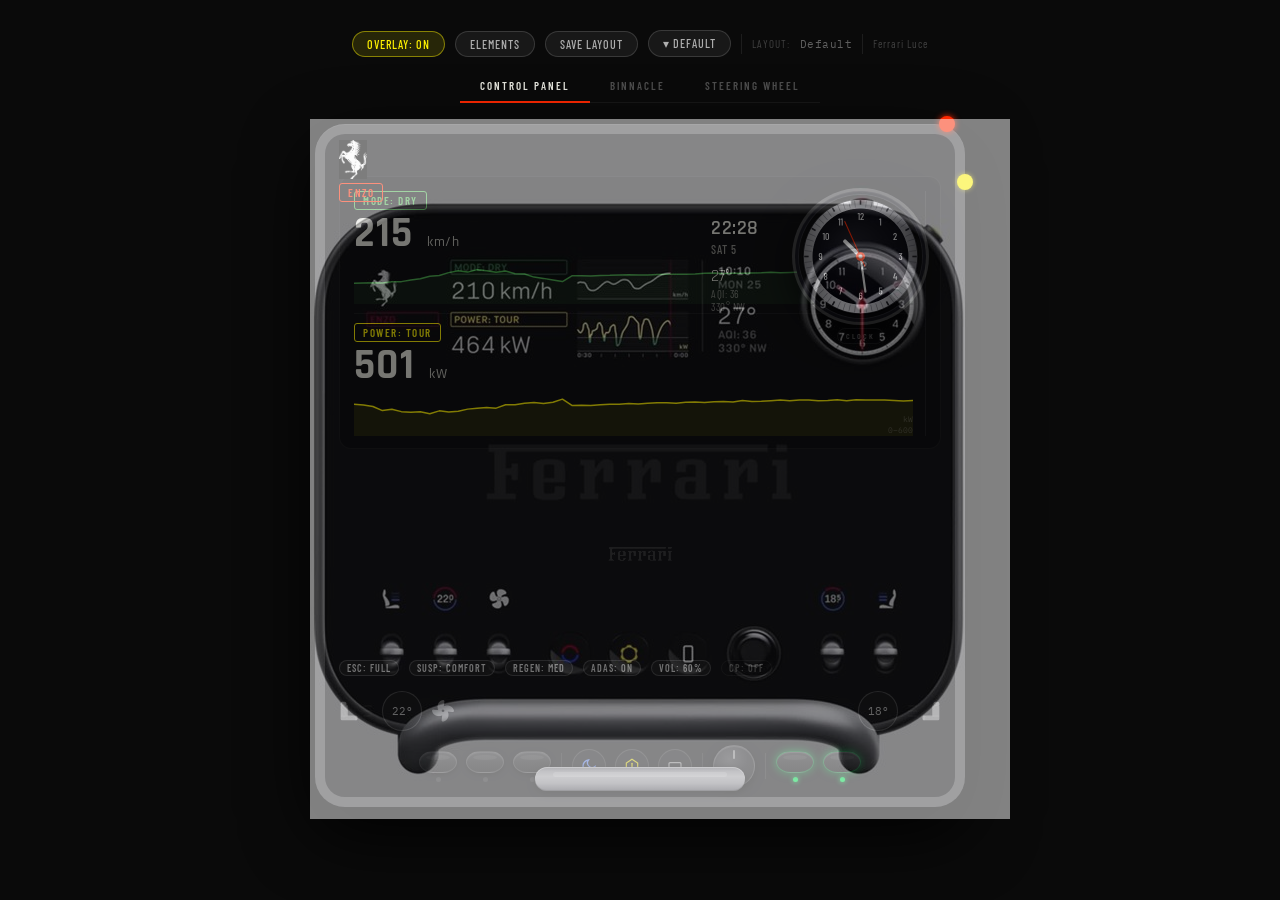
==== commit 2b474c7f: "fork Claude Control Panel" ====
--- a/console.html
+++ b/console.html
@@ -526,6 +526,48 @@
 .tab-panel { display: none; flex-direction: column; align-items: center; width: 100%; }
 .tab-panel.active { display: flex; }
 
+/* ── STEERING WHEEL TAB ── */
+.sw-wrap {
+  display: flex; flex-direction: column; align-items: center; justify-content: center;
+  padding: 20px 16px 28px; user-select: none; gap: 14px; width: 100%;
+}
+.sw-svg { width: 100%; max-width: 560px; height: auto; display: block; }
+.sw-status-strip {
+  display: flex; gap: 0; align-items: center; justify-content: center;
+  background: rgba(255,255,255,0.032); border-radius: 8px;
+  padding: 8px 24px; border: 1px solid rgba(255,255,255,0.06);
+  width: 100%; max-width: 500px;
+}
+.sw-sep { width: 1px; height: 26px; background: rgba(255,255,255,0.08); margin: 0 20px; }
+.sw-status-item { display: flex; flex-direction: column; align-items: center; gap: 3px; }
+.sw-status-lbl {
+  font-family: 'Barlow Condensed', sans-serif; font-size: 8px;
+  font-weight: 600; letter-spacing: 2px; color: rgba(255,255,255,0.28); text-transform: uppercase;
+}
+.sw-status-val {
+  font-family: 'Barlow Condensed', sans-serif; font-size: 15px;
+  font-weight: 700; letter-spacing: 1px; color: #e8e8e0;
+}
+.sw-status-val.ice   { color: #A8C4D4; }
+.sw-status-val.wet   { color: #B8D0E0; }
+.sw-status-val.dry   { color: #4caf50; }
+.sw-status-val.sport { color: #E87722; }
+.sw-status-val.performance { color: #FF2800; }
+.sw-status-val.range { color: #A8C4D4; }
+.sw-status-val.tour  { color: #FFF200; }
+.sw-status-val.perfo { color: #FF2800; }
+.sw-status-val.wiper-off { color: rgba(255,255,255,0.35); }
+.sw-status-val.wiper-on  { color: #4caf50; }
+/* Turn signal indicators in binnacle header */
+.binn-turn-l, .binn-turn-r {
+  font-size: 18px; color: #FF8C00; opacity: 0; pointer-events: none;
+}
+.binn-turn-l.active { opacity: 1; animation: swTurnBlink 0.55s ease-in-out infinite; }
+.binn-turn-r.active { opacity: 1; animation: swTurnBlink 0.55s ease-in-out infinite; }
+@keyframes swTurnBlink {
+  0%, 49% { opacity: 0; } 50%, 100% { opacity: 1; }
+}
+
 /* ── BINNACLE ── */
 .binnacle-wrap {
   display: flex; flex-direction: column; align-items: center; justify-content: center;
@@ -533,7 +575,7 @@
 }
 .binnacle-col { display: flex; flex-direction: column; align-items: center; gap: 12px; }
 .binnacle-housing {
-  border-radius: 50%; padding: 6px;
+  border-radius: 50%; padding: 3px;
   background: radial-gradient(circle at 38% 30%, #22222a 0%, #111118 60%, #0a0a0e 100%);
   box-shadow:
     0 0 0 1px rgba(255,255,255,0.045),
@@ -543,14 +585,14 @@
     inset 0 1px 0 rgba(255,255,255,0.07);
 }
 .binnacle-bezel-ring {
-  border-radius: 50%; padding: 5px;
+  border-radius: 50%; padding: 2px;
   background: #0a0a0e;
   box-shadow: inset 0 3px 8px rgba(0,0,0,0.85), 0 0 0 1px rgba(255,255,255,0.07);
 }
 .binnacle-dial-label {
   font-family: 'Barlow Condensed', sans-serif; font-size: 9px; font-weight: 600;
   letter-spacing: 2.5px; color: rgba(255,255,255,0.28); text-align: center;
-  padding: 2px 12px; border: 1px solid rgba(255,255,255,0.07); border-radius: 10px;
+  padding: 2px 12px; border: 1px solid rgba(255,255,255,0.07); border-radius: 2px;
   cursor: pointer; transition: color 0.2s, border-color 0.2s;
 }
 .binnacle-dial-label:hover { color: rgba(255,255,255,0.65); border-color: rgba(255,255,255,0.2); }
@@ -563,6 +605,17 @@
 .binnacle-dial-label.sport-mode { color: #E87722; border-color: rgba(232,119,34,0.38); }
 .binnacle-dial-label.performance-mode { color: #FF2800; border-color: rgba(255,40,0,0.38); }
 
+/* Suspension widget (next to ddLabel) */
+.binn-dd-row { display: flex; align-items: center; gap: 7px; justify-content: center; }
+.binn-susp-widget { display: flex; align-items: center; gap: 4px; }
+.binn-susp-icon { display: block; opacity: 0.55; flex-shrink: 0; }
+.binn-susp-bars { display: flex; align-items: flex-end; gap: 2px; height: 13px; }
+.binn-susp-bar { width: 4px; border: 1px solid rgba(255,255,255,0.18); border-radius: 1px; background: transparent; transition: background 0.22s, border-color 0.22s; }
+.binn-susp-bar:nth-child(1) { height: 7px; }
+.binn-susp-bar:nth-child(2) { height: 10px; }
+.binn-susp-bar:nth-child(3) { height: 13px; }
+.binn-susp-bar.lit { background: currentColor; border-color: currentColor; }
+
 /* Binnacle header: time / temp */
 .binnacle-header {
   width: 100%; display: flex; justify-content: space-between; align-items: center;
@@ -580,18 +633,37 @@
 /* Three-dial row */
 .binnacle-dials { display: flex; flex-direction: row; align-items: center; justify-content: center; gap: 24px; }
 
-/* PRND gear selector */
-.binn-prnd { display: flex; gap: 4px; align-items: center; margin-top: 6px; }
+/* PRND gear selector — upside-down L (Γ): R top-left, P top-right, N mid-left, D bottom-left */
+.binn-prnd {
+  display: grid;
+  grid-template-columns: auto auto;
+  grid-template-rows: auto auto auto;
+  gap: 4px;
+  justify-content: center;
+  margin-top: 10px;
+}
+.prnd-gear[data-gear="R"] { grid-column: 1; grid-row: 1; }
+.prnd-gear[data-gear="P"] { grid-column: 2; grid-row: 1; }
+.prnd-gear[data-gear="N"] { grid-column: 1; grid-row: 2; }
+.prnd-gear[data-gear="D"] { grid-column: 1; grid-row: 3; }
 .prnd-gear {
   font-family: 'Barlow Condensed', sans-serif; font-size: 13px; font-weight: 700;
-  letter-spacing: 1.5px; color: rgba(255,255,255,0.18); padding: 2px 7px;
-  border: 1px solid transparent; border-radius: 4px; cursor: pointer;
-  transition: color 0.15s, border-color 0.15s, background 0.15s;
-}
-.prnd-gear:hover { color: rgba(255,255,255,0.45); }
+  letter-spacing: 1px; color: rgba(255,255,255,0.25);
+  width: 26px; height: 26px;
+  display: flex; align-items: center; justify-content: center;
+  border: 1px solid transparent; border-radius: 50%; cursor: pointer;
+  transform: scale(1);
+  transition: color 0.22s ease, background 0.22s ease, border-color 0.22s ease,
+              transform 0.30s cubic-bezier(0.34, 1.56, 0.64, 1),
+              box-shadow 0.22s ease;
+}
+.prnd-gear:hover { color: rgba(255,255,255,0.5); }
 .prnd-gear.active {
-  color: rgba(232,232,224,0.90); border-color: rgba(232,232,224,0.28);
-  background: rgba(232,232,224,0.055);
+  color: #1a1a1a;
+  background: #d4d4d4;
+  border-color: #888888;
+  transform: scale(1.18);
+  box-shadow: 0 0 8px rgba(200,200,200,0.25);
 }
 
 /* Driver Dial mode dots (external, top-right of housing) */
@@ -751,6 +823,28 @@
   color: rgba(255,255,255,0.22); letter-spacing: 0.5px;
 }
 
+/* ── BINNACLE ELEMENT SELECTION ── */
+[data-binn-id] { border-radius: 8px; transition: box-shadow 0.18s; outline: 1px solid transparent; }
+[data-binn-id].binn-sel { outline: 2px solid #FFF200 !important; outline-offset: 3px; box-shadow: 0 0 18px rgba(255,242,0,0.12); position: relative !important; z-index: 20 !important; }
+[data-binn-id].binn-sel::before { content: attr(data-binn-label); position: absolute; top: -22px; left: 0; font-family: 'IBM Plex Mono', monospace; font-size: 9px; font-weight: 400; letter-spacing: 0.5px; color: #FFF200; background: rgba(0,0,0,0.85); padding: 2px 5px; border-radius: 3px; white-space: nowrap; pointer-events: none; z-index: 100; }
+body.ctrl-held [data-binn-id] { cursor: crosshair !important; }
+body.ctrl-held [data-binn-id]:hover { outline: 1px dashed rgba(255,242,0,0.38) !important; outline-offset: 4px; }
+#binnConfig { display: none; align-items: center; gap: 8px; }
+#binnHint {
+  position: fixed; bottom: 0; left: 0; right: 0; background: rgba(6,6,8,0.96);
+  border-top: 1px solid rgba(255,242,0,0.2); padding: 8px 20px;
+  display: none; align-items: center; gap: 12px; z-index: 8000;
+  font-family: 'Barlow Condensed', sans-serif;
+}
+#binnHint .bh-label { font-size: 12px; font-weight: 600; color: #FFF200; letter-spacing: 0.5px; white-space: nowrap; }
+#binnHint .bh-mode { font-size: 12px; font-weight: 500; color: rgba(255,255,255,0.65); letter-spacing: 0.3px; white-space: nowrap; }
+#binnHint .bh-sep { color: rgba(255,255,255,0.18); font-size: 14px; }
+.bh-btn { font-family: 'Barlow Condensed', sans-serif; font-size: 11px; font-weight: 600; letter-spacing: 1px; color: rgba(255,255,255,0.5); background: rgba(255,255,255,0.07); border: 1px solid rgba(255,255,255,0.14); border-radius: 4px; padding: 3px 10px; cursor: pointer; transition: color 0.15s, background 0.15s; }
+.bh-btn:hover { color: rgba(255,255,255,0.85); background: rgba(255,255,255,0.12); }
+.bh-btn.bh-active { color: #FFF200; background: rgba(255,242,0,0.1); border-color: rgba(255,242,0,0.3); }
+#binnHint .bh-clear { margin-left: auto; font-size: 11px; color: rgba(255,255,255,0.3); cursor: pointer; letter-spacing: 0.5px; padding: 2px 8px; border: 1px solid rgba(255,255,255,0.12); border-radius: 10px; transition: color 0.2s, border-color 0.2s; }
+#binnHint .bh-clear:hover { color: rgba(255,255,255,0.7); border-color: rgba(255,255,255,0.3); }
+
 </style>
 </head>
 <body>
@@ -775,6 +869,7 @@
 <div class="tab-nav">
   <button class="tab-btn active" id="tabBtnCp" onclick="switchTab('cp')">CONTROL PANEL</button>
   <button class="tab-btn" id="tabBtnBinnacle" onclick="switchTab('binnacle')">BINNACLE</button>
+  <button class="tab-btn" id="tabBtnSW" onclick="switchTab('sw')">STEERING WHEEL</button>
   <div class="tab-indicator" id="tabIndicator"></div>
 </div>
 
@@ -1403,15 +1498,17 @@
 
     <!-- Header: time / ambient temp -->
     <div class="binnacle-header">
-      <div class="binn-time" id="binnTime">10:10</div>
-      <div class="binn-temp" id="binnTemp">27°C</div>
+      <div class="binn-turn-l" id="binnTurnL">◄</div>
+      <div class="binn-time" id="binnTime" data-binn-id="binn-time">10:10</div>
+      <div class="binn-temp" id="binnTemp" data-binn-id="binn-temp">27°C</div>
+      <div class="binn-turn-r" id="binnTurnR">►</div>
     </div>
 
     <!-- Three dials -->
     <div class="binnacle-dials">
 
       <!-- Power Dial (e-Manettino) -->
-      <div class="binnacle-col">
+      <div class="binnacle-col" data-binn-id="binn-power-dial">
         <div class="binnacle-housing">
           <div class="binnacle-bezel-ring">
             <canvas id="pdCanvas" width="200" height="200"
@@ -1419,11 +1516,11 @@
               data-tip="Power Dial" data-tip-fn="Click to cycle e-Manettino: RANGE → TOUR → PERFO. Controls powertrain energy delivery and throttle mapping."></canvas>
           </div>
         </div>
-        <div class="binnacle-dial-label tour-mode" id="pdLabel">POWER — TOUR</div>
+        <div class="binnacle-dial-label tour-mode" id="pdLabel" data-binn-id="binn-pd-label">TOUR</div>
       </div>
 
       <!-- Central Dial (speed / power) + PRND selector -->
-      <div class="binnacle-col">
+      <div class="binnacle-col" data-binn-id="binn-central-dial">
         <div class="binnacle-housing">
           <div class="binnacle-bezel-ring">
             <canvas id="cdCanvas" width="280" height="280"
@@ -1433,7 +1530,7 @@
         </div>
         <div class="binnacle-dial-label" id="cdLabel" style="display:none;"></div>
         <!-- Gear / PRND selector -->
-        <div class="binn-prnd" id="binnPrnd">
+        <div class="binn-prnd" id="binnPrnd" data-binn-id="binn-prnd">
           <span class="prnd-gear" data-gear="P">P</span>
           <span class="prnd-gear" data-gear="R">R</span>
           <span class="prnd-gear" data-gear="N">N</span>
@@ -1443,7 +1540,7 @@
 
       <!-- Driver Dial (multifunction) -->
       <div class="binnacle-col">
-        <div class="dd-outer">
+        <div class="dd-outer" data-binn-id="binn-driver-dial">
           <div class="binnacle-housing">
             <div class="binnacle-bezel-ring">
               <canvas id="ddCanvas" width="200" height="200"
@@ -1461,13 +1558,367 @@
             <span class="dd-dot"        style="left:109.1px;top:-70.6px"></span>
           </div>
         </div>
-        <div class="binnacle-dial-label" id="ddLabel">G METER</div>
+        <div class="binn-dd-row">
+          <div class="binnacle-dial-label dry-mode" id="ddLabel" data-binn-id="binn-dd-label">DRY</div>
+          <div class="binn-susp-widget" id="suspWidget">
+            <svg class="binn-susp-icon" viewBox="0 0 8 16" width="8" height="16" xmlns="http://www.w3.org/2000/svg">
+              <line x1="4" y1="0" x2="4" y2="2" stroke="currentColor" stroke-width="1.4" stroke-linecap="round"/>
+              <polyline points="1.5,2 6.5,3.8 1.5,5.6 6.5,7.4 1.5,9.2 6.5,11 1.5,12.8" stroke="currentColor" stroke-width="1.2" fill="none" stroke-linecap="round" stroke-linejoin="round"/>
+              <line x1="4" y1="12.8" x2="4" y2="16" stroke="currentColor" stroke-width="1.4" stroke-linecap="round"/>
+            </svg>
+            <div class="binn-susp-bars" id="suspBars">
+              <div class="binn-susp-bar lit"></div>
+              <div class="binn-susp-bar"></div>
+              <div class="binn-susp-bar"></div>
+            </div>
+          </div>
+        </div>
       </div>
 
     </div><!-- /binnacle-dials -->
 
   </div>
 </div><!-- /tab-binnacle -->
+
+<!-- ── TAB: STEERING WHEEL ── -->
+<div id="tab-sw" class="tab-panel">
+  <div class="sw-wrap">
+
+    <svg class="sw-svg" viewBox="0 0 560 520" xmlns="http://www.w3.org/2000/svg">
+  <defs>
+    <!-- Radial background glow -->
+    <radialGradient id="swBg" cx="50%" cy="48%" r="42%">
+      <stop offset="0%" stop-color="rgba(255,255,255,0.018)"/>
+      <stop offset="100%" stop-color="rgba(0,0,0,0)"/>
+    </radialGradient>
+    <!-- Hub dome: dark with subtle highlight -->
+    <radialGradient id="hubGrad" cx="40%" cy="34%" r="64%">
+      <stop offset="0%" stop-color="#20202A"/>
+      <stop offset="55%" stop-color="#101016"/>
+      <stop offset="100%" stop-color="#08080C"/>
+    </radialGradient>
+    <!-- Hub rim glow -->
+    <radialGradient id="hubRimGlow" cx="35%" cy="28%" r="70%">
+      <stop offset="0%" stop-color="rgba(255,255,255,0.16)"/>
+      <stop offset="65%" stop-color="rgba(255,255,255,0.03)"/>
+      <stop offset="100%" stop-color="rgba(255,255,255,0)"/>
+    </radialGradient>
+    <!-- e-Manettino knob: silver chrome dome -->
+    <radialGradient id="eManGrad" cx="34%" cy="27%" r="68%">
+      <stop offset="0%"   stop-color="#E6E2DA"/>
+      <stop offset="38%"  stop-color="#C6C2BA"/>
+      <stop offset="72%"  stop-color="#9C9890"/>
+      <stop offset="100%" stop-color="#76726C"/>
+    </radialGradient>
+    <!-- Manettino knob: deep red dome -->
+    <radialGradient id="manGrad" cx="34%" cy="27%" r="68%">
+      <stop offset="0%"   stop-color="#FF5533"/>
+      <stop offset="42%"  stop-color="#DD1100"/>
+      <stop offset="78%"  stop-color="#991100"/>
+      <stop offset="100%" stop-color="#661100"/>
+    </radialGradient>
+    <!-- Badge gloss clip -->
+    <clipPath id="badgeClip">
+      <circle cx="280" cy="255" r="46"/>
+    </clipPath>
+    <!-- Pod clip: left -->
+    <clipPath id="podClipL">
+      <path d="M 122,282 L 220,282 C 232,298 234,360 216,398 C 204,420 178,424 162,412 C 136,396 115,362 116,320 C 117,292 120,282 122,282 Z"/>
+    </clipPath>
+    <!-- Pod clip: right -->
+    <clipPath id="podClipR">
+      <path d="M 438,282 L 340,282 C 328,298 326,360 344,398 C 356,420 382,424 398,412 C 424,396 445,362 444,320 C 443,292 440,282 438,282 Z"/>
+    </clipPath>
+  </defs>
+
+  <!-- Background -->
+  <rect x="0" y="0" width="560" height="520" fill="url(#swBg)" rx="20"/>
+
+  <!-- ══════════════════════════════════════════
+       FRAME — champagne aluminium #C8C2B4
+       Draw order: upper spokes → crossbar → bottom spoke
+       Hub covers center junction.
+       ══════════════════════════════════════════ -->
+
+  <!-- Upper-left spoke: from crossbar-top-left (252,237) to 10:30 rim (132,107) -->
+  <line x1="252" y1="237" x2="132" y2="107" stroke="#C8C2B4" stroke-width="26" stroke-linecap="round"/>
+  <!-- Chamfer highlight on upper edge -->
+  <line x1="252" y1="237" x2="132" y2="107" stroke="rgba(255,252,246,0.26)" stroke-width="6" stroke-linecap="round"/>
+  <!-- Chamfer shadow on lower edge -->
+  <line x1="252" y1="237" x2="132" y2="107" stroke="rgba(0,0,0,0.18)" stroke-width="4" stroke-linecap="round"
+        transform="translate(4,4)"/>
+
+  <!-- Upper-right spoke: (308,237) to 1:30 rim (429,107) -->
+  <line x1="308" y1="237" x2="429" y2="107" stroke="#C8C2B4" stroke-width="26" stroke-linecap="round"/>
+  <line x1="308" y1="237" x2="429" y2="107" stroke="rgba(255,252,246,0.26)" stroke-width="6" stroke-linecap="round"/>
+  <line x1="308" y1="237" x2="429" y2="107" stroke="rgba(0,0,0,0.18)" stroke-width="4" stroke-linecap="round"
+        transform="translate(-4,4)"/>
+
+  <!-- Horizontal crossbar: 9 o'clock to 3 o'clock through hub center -->
+  <rect x="63" y="236" width="434" height="38" rx="19" fill="#C8C2B4"/>
+  <!-- Crossbar top highlight -->
+  <rect x="74" y="237" width="412" height="7" rx="3.5" fill="rgba(255,252,246,0.28)"/>
+  <!-- Crossbar bottom shadow -->
+  <rect x="74" y="265" width="412" height="5" rx="2.5" fill="rgba(0,0,0,0.20)"/>
+
+  <!-- Bottom spoke: tapered from hub bottom (280,335) to 6 o'clock rim (280,465) -->
+  <path d="M 264,335 L 296,335 L 290,465 L 270,465 Z" fill="#C8C2B4"/>
+  <!-- Bottom spoke rounded hub cap -->
+  <ellipse cx="280" cy="335" rx="16" ry="7" fill="#C8C2B4"/>
+  <!-- Bottom spoke rim cap -->
+  <ellipse cx="280" cy="465" rx="10" ry="5" fill="#C8C2B4"/>
+  <!-- Bottom spoke highlight stripe -->
+  <path d="M 277,336 L 283,336 L 281,464 L 279,464 Z" fill="rgba(255,252,246,0.22)"/>
+  <!-- Bottom spoke side shadow -->
+  <path d="M 264,336 L 269,336 L 270,464 L 265,464 Z" fill="rgba(0,0,0,0.14)"/>
+
+  <!-- ══════════════════════════════════════════
+       RIM — very dark, multi-layer for depth
+       cx=280 cy=255 r=210 stroke=36
+       ══════════════════════════════════════════ -->
+  <!-- Outer ambient -->
+  <circle cx="280" cy="255" r="210" fill="none" stroke="#25242C" stroke-width="44" opacity="0.55"/>
+  <!-- Main rim body -->
+  <circle cx="280" cy="255" r="210" fill="none" stroke="#18181E" stroke-width="36"/>
+  <!-- Inner edge shadow -->
+  <circle cx="280" cy="255" r="193" fill="none" stroke="rgba(0,0,0,0.45)" stroke-width="4"/>
+  <!-- Outer edge micro-highlight -->
+  <circle cx="280" cy="255" r="228" fill="none" stroke="rgba(255,252,248,0.06)" stroke-width="2"/>
+  <!-- Top-arc specular (upper 130° band) — circumference≈1319, 130°=473px, offset for top -->
+  <circle cx="280" cy="255" r="210" fill="none" stroke="rgba(255,252,248,0.065)" stroke-width="34"
+          stroke-dasharray="473 846" stroke-dashoffset="990" stroke-linecap="round"/>
+  <!-- Outer edge bright specular arc -->
+  <circle cx="280" cy="255" r="228" fill="none" stroke="rgba(255,252,248,0.10)" stroke-width="2"
+          stroke-dasharray="390 930" stroke-dashoffset="990" stroke-linecap="round"/>
+
+  <!-- ── Leather seam marks at spoke-rim junctions ── -->
+  <!-- Left seam at ~10:30 (132,107): tangent direction ~315° -->
+  <line x1="122" y1="117" x2="142" y2="97" stroke="rgba(170,165,158,0.50)" stroke-width="2.5" stroke-linecap="round"/>
+  <line x1="126" y1="113" x2="138" y2="101" stroke="rgba(255,252,248,0.18)" stroke-width="1.2" stroke-linecap="round"/>
+  <!-- Right seam at ~1:30 (429,107): tangent direction ~45° -->
+  <line x1="419" y1="97" x2="439" y2="117" stroke="rgba(170,165,158,0.50)" stroke-width="2.5" stroke-linecap="round"/>
+  <line x1="422" y1="101" x2="436" y2="113" stroke="rgba(255,252,248,0.18)" stroke-width="1.2" stroke-linecap="round"/>
+
+  <!-- ══════════════════════════════════════════
+       TURN SIGNAL BUTTONS
+       At 9 o'clock (88,255) and 3 o'clock (472,255)
+       Recessed circular buttons on crossbar ends
+       ══════════════════════════════════════════ -->
+  <!-- Left turn signal -->
+  <circle cx="88" cy="255" r="17" fill="#B0AA9C" stroke="rgba(0,0,0,0.30)" stroke-width="1.5"
+          onclick="swTurnSignal('L')" style="cursor:pointer"/>
+  <circle cx="88" cy="255" r="17" fill="rgba(0,0,0,0.08)" stroke="none"/><!-- inset shadow -->
+  <text id="swTurnLIcon" x="88" y="260" text-anchor="middle"
+        fill="#2E2A24" font-size="14" font-family="sans-serif" pointer-events="none">←</text>
+
+  <!-- Right turn signal -->
+  <circle cx="472" cy="255" r="17" fill="#B0AA9C" stroke="rgba(0,0,0,0.30)" stroke-width="1.5"
+          onclick="swTurnSignal('R')" style="cursor:pointer"/>
+  <circle cx="472" cy="255" r="17" fill="rgba(0,0,0,0.08)" stroke="none"/>
+  <text id="swTurnRIcon" x="472" y="260" text-anchor="middle"
+        fill="#2E2A24" font-size="14" font-family="sans-serif" pointer-events="none">→</text>
+
+  <!-- ══════════════════════════════════════════
+       HUB — dark dome with Ferrari badge
+       ══════════════════════════════════════════ -->
+  <circle cx="280" cy="255" r="82" fill="url(#hubGrad)"/>
+  <circle cx="280" cy="255" r="82" fill="url(#hubRimGlow)"/>
+  <circle cx="280" cy="255" r="82" fill="none" stroke="rgba(255,255,255,0.08)" stroke-width="1.2"/>
+
+  <!-- Ferrari badge: black outer ring → yellow circle → horse -->
+  <circle cx="280" cy="255" r="54" fill="#080808" stroke="#000" stroke-width="1"/>
+  <circle cx="280" cy="255" r="46" fill="#F5C800"/>
+  <!-- Prancing horse (black silhouette on yellow) -->
+  <image href="prancing_horse.png" x="258" y="219" width="44" height="58" opacity="1"/>
+  <!-- Badge gloss sheen upper-left -->
+  <ellipse cx="264" cy="240" rx="20" ry="13"
+           fill="rgba(255,255,255,0.28)" clip-path="url(#badgeClip)" opacity="0.35"/>
+  <!-- Badge ring inner highlight -->
+  <circle cx="280" cy="255" r="46" fill="none" stroke="rgba(255,255,255,0.10)" stroke-width="1"/>
+
+  <!-- AIRBAG text at hub bottom -->
+  <text x="280" y="322" text-anchor="middle" fill="rgba(255,255,255,0.13)"
+        font-size="6.5" font-family="'Barlow Condensed',sans-serif" font-weight="600" letter-spacing="2.5">AIRBAG</text>
+
+  <!-- ══════════════════════════════════════════
+       LEFT POD — e-Manettino, Volume, Phone
+       ══════════════════════════════════════════ -->
+  <!-- Pod shadow -->
+  <path d="M 123,283 L 221,283 C 234,299 236,362 218,400 C 206,422 180,426 163,414 C 137,397 116,364 117,322 C 118,294 121,283 123,283 Z"
+        fill="rgba(0,0,0,0.5)" transform="translate(3,4)"/>
+  <!-- Pod body -->
+  <path d="M 122,282 L 220,282 C 232,298 234,360 216,398 C 204,420 178,424 162,412 C 136,396 115,362 116,320 C 117,292 120,282 122,282 Z"
+        fill="#0F0F14" stroke="rgba(255,255,255,0.10)" stroke-width="1"/>
+  <!-- Pod inner bevel top edge -->
+  <path d="M 124,284 L 218,284 C 228,298 228,298 228,298" fill="none" stroke="rgba(255,255,255,0.07)" stroke-width="1"/>
+
+  <!-- ── e-Manettino section header label ── -->
+  <text x="178" y="297" text-anchor="middle" fill="rgba(255,255,255,0.22)"
+        font-size="6.5" font-family="'Barlow Condensed',sans-serif" font-weight="600" letter-spacing="1.5">e-MANETTINO</text>
+
+  <!-- ── e-Manettino knob (cx=175, cy=348) silver chrome dome ── -->
+  <!-- Outer tick ring -->
+  <circle cx="175" cy="348" r="28" fill="none" stroke="rgba(255,255,255,0.07)" stroke-width="1"/>
+  <!-- Tick marks at RANGE(-45°), TOUR(0°), PERFO(+45°) — short marks outside knob -->
+  <line x1="175" y1="320" x2="175" y2="325" transform="rotate(-45,175,348)"
+        stroke="rgba(255,255,255,0.30)" stroke-width="1.5" stroke-linecap="round"/>
+  <line x1="175" y1="320" x2="175" y2="325" transform="rotate(0,175,348)"
+        stroke="rgba(255,255,255,0.30)" stroke-width="1.5" stroke-linecap="round"/>
+  <line x1="175" y1="320" x2="175" y2="325" transform="rotate(45,175,348)"
+        stroke="rgba(255,255,255,0.30)" stroke-width="1.5" stroke-linecap="round"/>
+  <!-- Knob body — chrome dome -->
+  <circle cx="175" cy="348" r="22" fill="url(#eManGrad)" stroke="rgba(255,255,255,0.20)" stroke-width="1"/>
+  <!-- Knob dome specular spot -->
+  <ellipse cx="168" cy="341" rx="8" ry="6" fill="rgba(255,255,255,0.30)"/>
+  <!-- Indicator line (default: TOUR=0°, points up) -->
+  <line x1="175" y1="348" x2="175" y2="328" id="swEManLine"
+        stroke="#C8B455" stroke-width="2.5" stroke-linecap="round" pointer-events="none"/>
+  <!-- Click overlay for knob + tick ring area -->
+  <circle cx="175" cy="348" r="28" fill="transparent" onclick="swEManStep(1)" style="cursor:pointer"/>
+
+  <!-- e-Man mode labels -->
+  <text id="swEManLbl0" x="151" y="330" text-anchor="middle"
+        fill="rgba(255,255,255,0.30)" font-size="7" font-family="'Barlow Condensed',sans-serif" font-weight="600" letter-spacing="0.5">RANGE</text>
+  <text id="swEManLbl1" x="175" y="318" text-anchor="middle"
+        fill="#C8B455" font-size="7.5" font-family="'Barlow Condensed',sans-serif" font-weight="600" letter-spacing="0.5">TOUR</text>
+  <text id="swEManLbl2" x="199" y="330" text-anchor="middle"
+        fill="rgba(255,255,255,0.30)" font-size="7" font-family="'Barlow Condensed',sans-serif" font-weight="600" letter-spacing="0.5">PERFO</text>
+
+  <!-- ── Volume toggle switch (cx=128, center of track) ── -->
+  <!-- Track -->
+  <rect x="122" y="322" width="12" height="40" rx="6" fill="#0A0A10" stroke="rgba(255,255,255,0.14)" stroke-width="1"/>
+  <!-- Track groove -->
+  <rect x="126" y="324" width="4" height="36" rx="2" fill="rgba(255,255,255,0.06)"/>
+  <!-- Toggle lever knob (at center = neutral) -->
+  <circle cx="128" cy="342" r="8" fill="#2C2C36" stroke="rgba(255,255,255,0.22)" stroke-width="1"/>
+  <circle cx="128" cy="342" r="4" fill="rgba(255,255,255,0.12)"/>
+  <!-- "+" label above toggle -->
+  <text x="128" y="319" text-anchor="middle" fill="rgba(255,255,255,0.45)"
+        font-size="10" font-family="sans-serif" pointer-events="none">+</text>
+  <!-- "−" label below toggle -->
+  <text x="128" y="373" text-anchor="middle" fill="rgba(255,255,255,0.45)"
+        font-size="11" font-family="sans-serif" pointer-events="none">−</text>
+  <!-- Volume click areas (invisible) -->
+  <rect x="119" y="312" width="18" height="26" fill="transparent"
+        id="swVolPlusBtn" onclick="swVolume(1)" style="cursor:pointer"/>
+  <rect x="119" y="346" width="18" height="26" fill="transparent"
+        id="swVolMinusBtn" onclick="swVolume(-1)" style="cursor:pointer"/>
+
+  <!-- ── Phone button ── -->
+  <circle cx="155" cy="396" r="14" fill="#0A0A10" stroke="rgba(255,255,255,0.12)" stroke-width="1"
+          id="swPhoneBtn" onclick="swPhone()" style="cursor:pointer"/>
+  <!-- NFC/connectivity arcs -->
+  <path d="M 150,399 A 6,6 0 0,1 160,399" fill="none" stroke="rgba(255,255,255,0.38)" stroke-width="1.5" stroke-linecap="round" pointer-events="none"/>
+  <path d="M 147,403 A 10,10 0 0,1 163,403" fill="none" stroke="rgba(255,255,255,0.28)" stroke-width="1.5" stroke-linecap="round" pointer-events="none"/>
+  <path d="M 144,407 A 14,14 0 0,1 166,407" fill="none" stroke="rgba(255,255,255,0.18)" stroke-width="1.5" stroke-linecap="round" pointer-events="none"/>
+
+  <!-- ══════════════════════════════════════════
+       RIGHT POD — Manettino, Wiper, Media
+       ══════════════════════════════════════════ -->
+  <!-- Pod shadow -->
+  <path d="M 437,283 L 339,283 C 326,299 324,362 342,400 C 354,422 380,426 397,414 C 423,397 444,364 443,322 C 442,294 439,283 437,283 Z"
+        fill="rgba(0,0,0,0.5)" transform="translate(-3,4)"/>
+  <!-- Pod body -->
+  <path d="M 438,282 L 340,282 C 328,298 326,360 344,398 C 356,420 382,424 398,412 C 424,396 445,362 444,320 C 443,292 440,282 438,282 Z"
+        fill="#0F0F14" stroke="rgba(255,255,255,0.10)" stroke-width="1"/>
+
+  <!-- ── Manettino section header label ── -->
+  <text x="382" y="297" text-anchor="middle" fill="rgba(255,255,255,0.22)"
+        font-size="6.5" font-family="'Barlow Condensed',sans-serif" font-weight="600" letter-spacing="1.5">MANETTINO</text>
+
+  <!-- ── Manettino knob (cx=368, cy=348) red dome ── -->
+  <!-- Outer tick ring -->
+  <circle cx="368" cy="348" r="28" fill="none" stroke="rgba(255,255,255,0.07)" stroke-width="1"/>
+  <!-- Tick marks at ICE(-120°), WET(-60°), DRY(0°), SPORT(+60°), PERF(+120°) -->
+  <line x1="368" y1="320" x2="368" y2="325" transform="rotate(-120,368,348)"
+        stroke="rgba(255,255,255,0.22)" stroke-width="1.5" stroke-linecap="round"/>
+  <line x1="368" y1="320" x2="368" y2="325" transform="rotate(-60,368,348)"
+        stroke="rgba(255,255,255,0.22)" stroke-width="1.5" stroke-linecap="round"/>
+  <line x1="368" y1="320" x2="368" y2="325" transform="rotate(0,368,348)"
+        stroke="rgba(255,255,255,0.22)" stroke-width="1.5" stroke-linecap="round"/>
+  <line x1="368" y1="320" x2="368" y2="325" transform="rotate(60,368,348)"
+        stroke="rgba(255,255,255,0.22)" stroke-width="1.5" stroke-linecap="round"/>
+  <line x1="368" y1="320" x2="368" y2="325" transform="rotate(120,368,348)"
+        stroke="rgba(255,255,255,0.22)" stroke-width="1.5" stroke-linecap="round"/>
+  <!-- Knob base body -->
+  <circle cx="368" cy="348" r="22" fill="#1A1A20" stroke="rgba(255,255,255,0.14)" stroke-width="1"/>
+  <!-- Red dome cap (matches reference image prominently) -->
+  <circle cx="368" cy="348" r="17" fill="url(#manGrad)"/>
+  <!-- Red dome specular -->
+  <ellipse cx="361" cy="341" rx="7" ry="5" fill="rgba(255,200,180,0.35)"/>
+  <!-- Indicator line (default: DRY=0°, points up) -->
+  <line x1="368" y1="348" x2="368" y2="328" id="swManLine"
+        stroke="rgba(255,255,255,0.80)" stroke-width="2.5" stroke-linecap="round" pointer-events="none"/>
+  <!-- Click overlay -->
+  <circle cx="368" cy="348" r="28" fill="transparent" onclick="swManStep(1)" style="cursor:pointer"/>
+
+  <!-- Manettino mode labels -->
+  <text id="swManLbl0" x="344" y="363" text-anchor="middle"
+        fill="rgba(255,255,255,0.28)" font-size="6.5" font-family="'Barlow Condensed',sans-serif" font-weight="600" letter-spacing="0.5">ICE</text>
+  <text id="swManLbl1" x="342" y="337" text-anchor="middle"
+        fill="rgba(255,255,255,0.28)" font-size="6.5" font-family="'Barlow Condensed',sans-serif" font-weight="600" letter-spacing="0.5">WET</text>
+  <text id="swManLbl2" x="368" y="318" text-anchor="middle"
+        fill="rgba(80,200,80,0.80)" font-size="7" font-family="'Barlow Condensed',sans-serif" font-weight="600" letter-spacing="0.5">DRY</text>
+  <text id="swManLbl3" x="394" y="337" text-anchor="middle"
+        fill="rgba(80,200,80,0.80)" font-size="6.5" font-family="'Barlow Condensed',sans-serif" font-weight="600" letter-spacing="0.5">SPORT</text>
+  <text id="swManLbl4" x="393" y="363" text-anchor="middle"
+        fill="rgba(255,255,255,0.28)" font-size="6.5" font-family="'Barlow Condensed',sans-serif" font-weight="600" letter-spacing="0.5">ESC</text>
+
+  <!-- ── Wiper selector (right side of right pod) ── -->
+  <!-- Wiper icon (arc + blade) -->
+  <path d="M 420,312 A 14,14 0 0,0 438,320" fill="none" stroke="rgba(255,255,255,0.25)" stroke-width="1.5" stroke-linecap="round"/>
+  <line x1="429" y1="316" x2="425" y2="325" stroke="rgba(255,255,255,0.22)" stroke-width="1.5" stroke-linecap="round"/>
+  <!-- Wiper label -->
+  <text x="428" y="310" text-anchor="middle" fill="rgba(255,255,255,0.18)"
+        font-size="6" font-family="'Barlow Condensed',sans-serif" font-weight="600" letter-spacing="1">WIPER</text>
+  <!-- Wiper positions 0, 1, 2 in an arc -->
+  <circle id="swWiper0" cx="412" cy="356" r="9" fill="#1A1A20" stroke="rgba(255,255,255,0.10)" stroke-width="1"
+          onclick="swWiperSet(0)" style="cursor:pointer"/>
+  <text x="412" y="360" text-anchor="middle" fill="rgba(255,255,255,0.55)"
+        font-size="8.5" font-family="'Barlow Condensed',sans-serif" font-weight="700" pointer-events="none">0</text>
+  <circle id="swWiper1" cx="424" cy="347" r="9" fill="#1A1A20" stroke="rgba(255,255,255,0.10)" stroke-width="1"
+          onclick="swWiperSet(1)" style="cursor:pointer"/>
+  <text x="424" y="351" text-anchor="middle" fill="rgba(255,255,255,0.55)"
+        font-size="8.5" font-family="'Barlow Condensed',sans-serif" font-weight="700" pointer-events="none">1</text>
+  <circle id="swWiper2" cx="436" cy="336" r="9" fill="#1A1A20" stroke="rgba(255,255,255,0.10)" stroke-width="1"
+          onclick="swWiperSet(2)" style="cursor:pointer"/>
+  <text x="436" y="340" text-anchor="middle" fill="rgba(255,255,255,0.55)"
+        font-size="8.5" font-family="'Barlow Condensed',sans-serif" font-weight="700" pointer-events="none">2</text>
+
+  <!-- ── Media / Next Track button ── -->
+  <circle cx="395" cy="396" r="14" fill="#0A0A10" stroke="rgba(255,255,255,0.12)" stroke-width="1"
+          id="swMediaBtn" onclick="swMedia()" style="cursor:pointer"/>
+  <!-- Play-next triangle + bar -->
+  <polygon points="390,391 390,401 399,396" fill="rgba(255,255,255,0.40)" pointer-events="none"/>
+  <rect x="399" y="391" width="2.5" height="10" rx="1" fill="rgba(255,255,255,0.40)" pointer-events="none"/>
+
+</svg>
+
+    <!-- Status strip -->
+    <div class="sw-status-strip">
+      <div class="sw-status-item">
+        <div class="sw-status-lbl">MANETTINO</div>
+        <div class="sw-status-val" id="swStatusMan">DRY</div>
+      </div>
+      <div class="sw-sep"></div>
+      <div class="sw-status-item">
+        <div class="sw-status-lbl">e-MANETTINO</div>
+        <div class="sw-status-val" id="swStatusEMan">TOUR</div>
+      </div>
+      <div class="sw-sep"></div>
+      <div class="sw-status-item">
+        <div class="sw-status-lbl">WIPER</div>
+        <div class="sw-status-val" id="swStatusWiper">OFF</div>
+      </div>
+      <div class="sw-sep"></div>
+      <div class="sw-status-item">
+        <div class="sw-status-lbl">VOLUME</div>
+        <div class="sw-status-val" id="swStatusVol">60%</div>
+      </div>
+    </div>
+
+  </div>
+</div><!-- /tab-sw -->
 
 <div id="resizeOverlay">
   <div class="resize-handle rh-nw" data-rh="nw"></div>
@@ -1484,6 +1935,7 @@
 
 <div id="posHint">
   <span class="hint-selected">Selected: <span id="posHintNames"></span></span>
+  <div id="binnConfig"></div>
   <span class="hint-keys">
     <span class="hint-key">W</span><span class="hint-key">A</span><span class="hint-key">S</span><span class="hint-key">D</span> to move
     &nbsp;·&nbsp; <span class="hint-key">⇧</span>+WASD = ×5
@@ -1501,8 +1953,10 @@
     <input type="range" id="fontSizeSlider" min="6" max="80" value="12">
     <span id="fontSizeVal">12px</span>
   </div>
-  <span class="hint-clear" onclick="clearSelection()">CLEAR SELECTION</span>
+  <span class="hint-clear" onclick="clearAllSelection()">CLEAR SELECTION</span>
 </div>
+
+<div id="binnHint"></div>
 
 <div class="modal-overlay" id="saveModal">
   <div class="modal-box">
@@ -1580,6 +2034,17 @@
   'handle':        'Handle',
 };
 
+const BINN_ELEMENTS = {
+  'binn-time':         'Time',
+  'binn-temp':         'Temperature',
+  'binn-power-dial':   'Power Dial',
+  'binn-pd-label':     'Power Mode',
+  'binn-central-dial': 'Central Dial',
+  'binn-prnd':         'Gear Selector',
+  'binn-driver-dial':  'Driver Dial',
+  'binn-dd-label':     'Manettino Mode',
+};
+
 // ══ STATE ══
 const s = {
   mIdx:2, eIdx:1,
@@ -1599,6 +2064,7 @@
   mediaBaseTime:84, mediaStartT:Date.now(), sourceIdx:0,
   waveSpeedColor:'#4caf50',
   bearing:330,
+  wiperSpeed:0, turnFlashL:false, turnFlashR:false,
 };
 
 // Waveform buffers
@@ -2144,7 +2610,7 @@
 document.getElementById('csManet').addEventListener('click',()=>{ s.mIdx=(s.mIdx+1)%MANETTINO.length; applyBadgesClean(); updateSettingsPanel(); });
 document.getElementById('csEManet').addEventListener('click',()=>{ s.eIdx=(s.eIdx+1)%E_MANET.length; applyBadgesClean(); updateSettingsPanel(); });
 document.getElementById('csESC').addEventListener('click',()=>{ s.escIdx=(s.escIdx+1)%3; updateSettingsPanel(); updatePills(); });
-document.getElementById('csSUSP').addEventListener('click',()=>{ s.suspIdx=(s.suspIdx+1)%3; updateSettingsPanel(); updatePills(); });
+document.getElementById('csSUSP').addEventListener('click',()=>{ s.suspIdx=(s.suspIdx+1)%3; updateSettingsPanel(); updatePills(); updateSuspBars(); });
 document.getElementById('csRegen').addEventListener('click',()=>{ s.regenIdx=(s.regenIdx+1)%4; updateSettingsPanel(); updatePills(); updateModeLeds(); });
 document.getElementById('csADAS').addEventListener('click',()=>{ s.adasOn=!s.adasOn; updateSettingsPanel(); updatePills(); updateModeLeds(); });
 
@@ -2183,10 +2649,12 @@
 
 function updateResizeOverlay(){
   const ov=document.getElementById('resizeOverlay');
-  if(selectedIds.size!==1){ov.style.display='none';return;}
-  const id=[...selectedIds][0];
-  if(id==='volume-knob'){ov.style.display='none';return;}
-  const el=getPosEl(id); if(!el){ov.style.display='none';return;}
+  const isBinn=activeTab()==='binnacle';
+  const selSet=isBinn?selectedBinnIds:selectedIds;
+  if(selSet.size!==1){ov.style.display='none';return;}
+  const id=[...selSet][0];
+  if(!isBinn&&id==='volume-knob'){ov.style.display='none';return;}
+  const el=isBinn?getBinnEl(id):getPosEl(id); if(!el){ov.style.display='none';return;}
   const r=el.getBoundingClientRect();
   ov.style.display='block';
   ov.style.left=r.left+'px'; ov.style.top=r.top+'px';
@@ -2196,25 +2664,31 @@
 document.querySelectorAll('.resize-handle').forEach(h=>{
   h.addEventListener('mousedown',(e)=>{
     e.preventDefault(); e.stopPropagation();
-    if(selectedIds.size!==1) return;
-    const id=[...selectedIds][0];
-    const el=getPosEl(id); if(!el) return;
+    const isBinn=activeTab()==='binnacle';
+    const selSet=isBinn?selectedBinnIds:selectedIds;
+    if(selSet.size!==1) return;
+    const id=[...selSet][0];
+    const posObj=isBinn?binnPos:positions;
+    const resObj=isBinn?binnResizes:resizes;
+    const el=isBinn?getBinnEl(id):getPosEl(id); if(!el) return;
     const r=el.getBoundingClientRect();
-    const cur=resizes[id]||{w:1,h:1};
-    resizing={id, handle:h.dataset.rh, startX:e.clientX, startY:e.clientY,
+    const cur=resObj[id]||{w:1,h:1};
+    resizing={isBinn, id, handle:h.dataset.rh, startX:e.clientX, startY:e.clientY,
       startW:cur.w, startH:cur.h,
-      startPX:positions[id].x, startPY:positions[id].y,
+      startPX:posObj[id].x, startPY:posObj[id].y,
       origW:r.width/cur.w, origH:r.height/cur.h};
   });
 });
 
 window.addEventListener('mousemove',(e)=>{
   if(!resizing) return;
-  const {id,handle,startX,startY,startW,startH,startPX,startPY,origW,origH}=resizing;
+  const {isBinn,id,handle,startX,startY,startW,startH,startPX,startPY,origW,origH}=resizing;
+  const posObj=isBinn?binnPos:positions;
+  const resObj=isBinn?binnResizes:resizes;
+  const applyFn=isBinn?applyBinnPosition:applyPosition;
   const dx=e.clientX-startX, dy=e.clientY-startY;
   const MIN=0.15;
   if(handle.length===2){
-    // Corner drag — project onto the element's diagonal to get a single scale ratio
     const W=origW*startW, H=origH*startH, d=Math.sqrt(W*W+H*H);
     let proj=0;
     if(handle==='se') proj=( dx*W+dy*H)/d;
@@ -2222,18 +2696,16 @@
     else if(handle==='ne') proj=( dx*W-dy*H)/d;
     else if(handle==='nw') proj=(-dx*W-dy*H)/d;
     const ratio=Math.max(MIN/Math.max(startW,startH),(d+proj)/d);
-    resizes[id].w=startW*ratio; resizes[id].h=startH*ratio;
-    // Anchor the opposite corner by compensating position
-    if(handle.includes('w')) positions[id].x=startPX+origW*startW-origW*resizes[id].w;
-    if(handle.includes('n')) positions[id].y=startPY+origH*startH-origH*resizes[id].h;
+    resObj[id].w=startW*ratio; resObj[id].h=startH*ratio;
+    if(handle.includes('w')) posObj[id].x=startPX+origW*startW-origW*resObj[id].w;
+    if(handle.includes('n')) posObj[id].y=startPY+origH*startH-origH*resObj[id].h;
   } else {
-    // Edge drag — free single-axis resize
-    if(handle==='e'){ resizes[id].w=Math.max(MIN,(origW*startW+dx)/origW); }
-    if(handle==='s'){ resizes[id].h=Math.max(MIN,(origH*startH+dy)/origH); }
-    if(handle==='w'){ const nw=Math.max(MIN,(origW*startW-dx)/origW); positions[id].x=startPX+(origW*startW-origW*nw); resizes[id].w=nw; }
-    if(handle==='n'){ const nh=Math.max(MIN,(origH*startH-dy)/origH); positions[id].y=startPY+(origH*startH-origH*nh); resizes[id].h=nh; }
+    if(handle==='e'){ resObj[id].w=Math.max(MIN,(origW*startW+dx)/origW); }
+    if(handle==='s'){ resObj[id].h=Math.max(MIN,(origH*startH+dy)/origH); }
+    if(handle==='w'){ const nw=Math.max(MIN,(origW*startW-dx)/origW); posObj[id].x=startPX+(origW*startW-origW*nw); resObj[id].w=nw; }
+    if(handle==='n'){ const nh=Math.max(MIN,(origH*startH-dy)/origH); posObj[id].y=startPY+(origH*startH-origH*nh); resObj[id].h=nh; }
   }
-  applyPosition(id);
+  applyFn(id);
 });
 
 window.addEventListener('scroll', updateResizeOverlay);
@@ -2269,9 +2741,10 @@
 function posTip(e){ tipEl.style.left=Math.min(e.clientX+14,window.innerWidth-245)+'px'; tipEl.style.top=Math.max(e.clientY-54,8)+'px'; }
 
 // ══ OVERLAY TOGGLE ══
-function activeTab(){ return document.getElementById('tab-binnacle').classList.contains('active')?'binnacle':'cp'; }
+function activeTab(){ return document.getElementById('tab-binnacle').classList.contains('active')?'binnacle':document.getElementById('tab-sw').classList.contains('active')?'sw':'cp'; }
 function toggleOverlay(){
   const btn=document.getElementById('overlayToggle');
+  if(activeTab()==='sw') return;
   if(activeTab()==='binnacle'){
     const img=document.getElementById('binnacleOverlay');
     img.classList.toggle('hidden'); const on=!img.classList.contains('hidden');
@@ -2292,6 +2765,12 @@
 Object.keys(POS_ELEMENTS).forEach(id=>{ resizes[id]={w:1,h:1}; });
 const selectedIds=new Set();
 
+const binnPos={};
+Object.keys(BINN_ELEMENTS).forEach(id=>{ binnPos[id]={x:0,y:0}; });
+const binnResizes={};
+Object.keys(BINN_ELEMENTS).forEach(id=>{ binnResizes[id]={w:1,h:1}; });
+const binnNatDims={};
+
 const FONT_SIZE_IDS=new Set([
   'mode-badge','power-badge','speed-value','power-value',
   'info-time','info-date','info-temp','info-aqi','info-heading','enzo-badge'
@@ -2303,6 +2782,23 @@
 }
 
 function getPosEl(id){ return document.querySelector(`[data-pos-id="${id}"]`); }
+function getBinnEl(id){ return document.querySelector(`[data-binn-id="${id}"]`); }
+
+function applyBinnPosition(id){
+  const el=getBinnEl(id); if(!el) return;
+  const {x,y}=binnPos[id]||{x:0,y:0};
+  const {w=1,h=1}=binnResizes[id]||{};
+  const hasScale=w!==1||h!==1;
+  el.style.transform=(x||y)?`translate(${x}px,${y}px)`:'';
+  if(hasScale){
+    if(!binnNatDims[id]){ const r=el.getBoundingClientRect(); binnNatDims[id]={w:r.width||1,h:r.height||1}; }
+    el.style.width=(binnNatDims[id].w*w)+'px';
+    el.style.height=(binnNatDims[id].h*h)+'px';
+  } else {
+    el.style.width=''; el.style.height='';
+  }
+  updateResizeOverlay();
+}
 
 const CONSOLE_NAT_W=660;
 let CONSOLE_NAT_H=0;
@@ -2362,22 +2858,56 @@
   document.getElementById('consoleRadiusSlider').value=consoleRadius;
   document.getElementById('consoleRadiusVal').textContent=consoleRadius+'px';
 }
+function clearAllSelection(){
+  if(activeTab()==='binnacle') deselectBinnElem();
+  else clearSelection();
+}
+
+function hideBinnConfig(){
+  const bc=document.getElementById('binnConfig');
+  if(bc){ bc.innerHTML=''; bc.style.display='none'; }
+}
+
+function showBinnConfig(id){
+  const bc=document.getElementById('binnConfig');
+  if(!bc) return;
+  bc.innerHTML=''; bc.style.display='flex';
+  const sep=()=>{ const sp=document.createElement('span'); sp.className='bh-sep'; sp.textContent='·'; bc.appendChild(sp); };
+  if(id==='binn-power-dial'||id==='binn-pd-label'){
+    sep();
+    E_MANET.forEach((mode,i)=>{ const btn=document.createElement('button'); btn.className='bh-btn'+(s.eIdx===i?' bh-active':''); btn.textContent=mode; btn.addEventListener('click',()=>{ s.eIdx=i; applyBadgesClean(); showBinnConfig(id); }); bc.appendChild(btn); });
+  } else if(id==='binn-dd-label'){
+    sep();
+    MANETTINO.forEach((mode,i)=>{ const btn=document.createElement('button'); btn.className='bh-btn'+(s.mIdx===i?' bh-active':''); btn.textContent=mode==='PERFORMANCE'?'PERF':mode; btn.addEventListener('click',()=>{ s.mIdx=i; applyBadgesClean(); showBinnConfig(id); }); bc.appendChild(btn); });
+  } else if(id==='binn-prnd'){
+    sep();
+    ['P','R','N','D'].forEach(g=>{ const btn=document.createElement('button'); btn.className='bh-btn'+(s.gear===g?' bh-active':''); btn.textContent=g; btn.addEventListener('click',()=>{ selectGear(g); setTimeout(()=>showBinnConfig('binn-prnd'),70); }); bc.appendChild(btn); });
+  } else if(id==='binn-driver-dial'){
+    sep();
+    const pb=document.createElement('button'); pb.className='bh-btn'; pb.textContent='←'; pb.addEventListener('click',()=>{ driverModeIdx=(driverModeIdx-1+DRIVER_MODES.length)%DRIVER_MODES.length; showBinnConfig('binn-driver-dial'); }); bc.appendChild(pb);
+    const ms=document.createElement('span'); ms.className='bh-mode'; ms.textContent=DRIVER_MODES[driverModeIdx]; bc.appendChild(ms);
+    const nb=document.createElement('button'); nb.className='bh-btn'; nb.textContent='→'; nb.addEventListener('click',()=>{ driverModeIdx=(driverModeIdx+1)%DRIVER_MODES.length; showBinnConfig('binn-driver-dial'); }); bc.appendChild(nb);
+  }
+}
+
 function updatePosHint(){
   const hint=document.getElementById('posHint'),namesEl=document.getElementById('posHintNames');
-  if(selectedIds.size===0){hint.style.display='none';return;}
-  hint.style.display='flex'; namesEl.textContent=[...selectedIds].map(id=>POS_ELEMENTS[id]).join(', ');
+  const isBinn=activeTab()==='binnacle';
+  const selSet=isBinn?selectedBinnIds:selectedIds;
+  if(selSet.size===0){hint.style.display='none';hideBinnConfig();return;}
+  hint.style.display='flex';
+  const elemMap=isBinn?BINN_ELEMENTS:POS_ELEMENTS;
+  namesEl.textContent=[...selSet].map(id=>elemMap[id]||id).join(', ');
+  if(isBinn&&selSet.size===1) showBinnConfig([...selSet][0]);
+  else hideBinnConfig();
   const rc=document.getElementById('consoleRadiusControl');
-  rc.style.display=selectedIds.has('cp-shell')?'flex':'none';
+  rc.style.display=(!isBinn&&selectedIds.has('cp-shell'))?'flex':'none';
   const fc=document.getElementById('fontSizeControl');
-  const fsIds=[...selectedIds].filter(id=>FONT_SIZE_IDS.has(id));
-  if(fsIds.length>0){
-    fc.style.display='flex';
-    const px=fontSizes[fsIds[0]]||12;
-    document.getElementById('fontSizeSlider').value=px;
-    document.getElementById('fontSizeVal').textContent=Math.round(px)+'px';
-  } else {
-    fc.style.display='none';
-  }
+  if(!isBinn){
+    const fsIds=[...selectedIds].filter(id=>FONT_SIZE_IDS.has(id));
+    if(fsIds.length>0){ fc.style.display='flex'; const px=fontSizes[fsIds[0]]||12; document.getElementById('fontSizeSlider').value=px; document.getElementById('fontSizeVal').textContent=Math.round(px)+'px'; }
+    else fc.style.display='none';
+  } else { fc.style.display='none'; }
 }
 document.getElementById('consoleRadiusSlider').addEventListener('input',e=>{
   consoleRadius=parseInt(e.target.value);
@@ -2414,40 +2944,61 @@
 // WASD movement
 document.addEventListener('keydown',(e)=>{
   if((e.target.tagName==='INPUT'&&e.target.type!=='checkbox')||e.target.tagName==='TEXTAREA') return;
-  if(selectedIds.size===0) return;
+  const isBinn=activeTab()==='binnacle';
+  const selSet=isBinn?selectedBinnIds:selectedIds;
+  if(selSet.size===0) return;
   const key=e.key.toLowerCase(); if(!['w','a','s','d'].includes(key)) return;
   e.preventDefault();
   const step=e.shiftKey?5:1, dx=key==='a'?-step:key==='d'?step:0, dy=key==='w'?-step:key==='s'?step:0;
-  selectedIds.forEach(id=>{ if(id==='console') return; positions[id].x+=dx; positions[id].y+=dy; applyPosition(id); });
+  if(isBinn){
+    selSet.forEach(id=>{ binnPos[id].x+=dx; binnPos[id].y+=dy; applyBinnPosition(id); });
+  } else {
+    selSet.forEach(id=>{ if(id==='console') return; positions[id].x+=dx; positions[id].y+=dy; applyPosition(id); });
+  }
 });
 
 // Arrow-key alignment (2+ elements selected)
 document.addEventListener('keydown',(e)=>{
   if(e.target.tagName==='INPUT'||e.target.tagName==='TEXTAREA') return;
-  if(selectedIds.size<2) return;
+  const isBinn=activeTab()==='binnacle';
+  const selSet=isBinn?selectedBinnIds:selectedIds;
+  if(selSet.size<2) return;
   const key=e.key; if(!['ArrowUp','ArrowDown','ArrowLeft','ArrowRight'].includes(key)) return;
   e.preventDefault();
-  const ids=[...selectedIds].filter(id=>id!=='console');
+  const posObj=isBinn?binnPos:positions;
+  const getElFn=isBinn?getBinnEl:getPosEl;
+  const applyFn=isBinn?applyBinnPosition:applyPosition;
+  const ids=[...selSet].filter(id=>!isBinn?id!=='console':true);
   if(ids.length<2) return;
   const rects={};
-  ids.forEach(id=>{ const el=getPosEl(id); if(el) rects[id]=el.getBoundingClientRect(); });
+  ids.forEach(id=>{ const el=getElFn(id); if(el) rects[id]=el.getBoundingClientRect(); });
   const valid=ids.filter(id=>rects[id]);
   if(valid.length<2) return;
   if(key==='ArrowUp'||key==='ArrowDown'){
-    // Align vertical centers
     const cy=valid.reduce((s,id)=>s+rects[id].top+rects[id].height/2,0)/valid.length;
-    valid.forEach(id=>{ positions[id].y=Math.round(positions[id].y+(cy-rects[id].top-rects[id].height/2)); applyPosition(id); });
+    valid.forEach(id=>{ posObj[id].y=Math.round(posObj[id].y+(cy-rects[id].top-rects[id].height/2)); applyFn(id); });
   } else {
-    // Align horizontal centers
     const cx=valid.reduce((s,id)=>s+rects[id].left+rects[id].width/2,0)/valid.length;
-    valid.forEach(id=>{ positions[id].x=Math.round(positions[id].x+(cx-rects[id].left-rects[id].width/2)); applyPosition(id); });
+    valid.forEach(id=>{ posObj[id].x=Math.round(posObj[id].x+(cx-rects[id].left-rects[id].width/2)); applyFn(id); });
   }
 });
 
 document.addEventListener('keydown',(e)=>{ if(e.ctrlKey||e.metaKey) document.body.classList.add('ctrl-held'); });
 document.addEventListener('keyup',  (e)=>{ if(!e.ctrlKey&&!e.metaKey) document.body.classList.remove('ctrl-held'); });
 window.addEventListener('blur',()=>document.body.classList.remove('ctrl-held'));
-document.addEventListener('keydown',(e)=>{ if(e.key==='Escape'){ if(selectedIds.size>0){clearSelection();e.preventDefault();}else closeSaveModal(); } });
+document.addEventListener('keydown',(e)=>{ if(e.key==='Escape'){ if(activeTab()==='binnacle'&&selectedBinnIds.size>0){deselectBinnElem();e.preventDefault();}else if(selectedIds.size>0){clearSelection();e.preventDefault();}else closeSaveModal(); } });
+
+// Binnacle Ctrl/Shift+click to toggle element selection
+document.addEventListener('click',(e)=>{
+  if(activeTab()!=='binnacle') return;
+  const isCtrl=e.ctrlKey||e.metaKey, isShift=e.shiftKey;
+  if(!isCtrl&&!isShift) return;
+  if(e.target.closest('.toolbar')||e.target.closest('#elemPanel')||e.target.closest('#binnHint')) return;
+  const binnEl=e.target.closest('[data-binn-id]'); if(!binnEl) return;
+  e.preventDefault(); e.stopPropagation();
+  const id=binnEl.getAttribute('data-binn-id');
+  if(selectedBinnIds.has(id)) deselectBinnElem(id); else selectBinnElem(id);
+},true);
 
 // ══════════════════════════════════════════════════════
 // SAVE / LOAD SYSTEM
@@ -2535,6 +3086,7 @@
   });
 });
 applyBadgesClean();
+Object.entries(BINN_ELEMENTS).forEach(([id,label])=>{ const el=getBinnEl(id); if(el) el.setAttribute('data-binn-label',label); });
 updateModeLeds();
 updatePills();
 updateTime();
@@ -2542,7 +3094,7 @@
 dom.tempLeftEl.textContent=s.tempLeft+'°';
 dom.tempRightEl.textContent=s.tempRight+'°';
 document.getElementById('overlayToggle').classList.add('active');
-document.fonts.ready.then(() => updateTabIndicator(true));
+document.fonts.ready.then(() => { updateTabIndicator(true); initSW(); });
 
 // ══════════════════════════════════════════════════════
 // TAB SYSTEM
@@ -2551,13 +3103,16 @@
   document.querySelectorAll('.tab-panel').forEach(p=>p.classList.remove('active'));
   document.querySelectorAll('.tab-btn').forEach(b=>b.classList.remove('active'));
   document.getElementById('tab-'+tab).classList.add('active');
-  const btnId = tab==='cp' ? 'tabBtnCp' : 'tabBtnBinnacle';
+  const btnId = tab==='cp' ? 'tabBtnCp' : tab==='binnacle' ? 'tabBtnBinnacle' : 'tabBtnSW';
   document.getElementById(btnId).classList.add('active');
   if(tab!=='cp'){ clearSelection(); }
+  if(tab!=='binnacle'){ deselectBinnElem(); }
+  if(tab==='sw'){ updateSWDisplay(); }
   if(elemPanelOpen) renderElemPanel();
   updateTabIndicator();
   // Sync overlay button to the newly active tab's overlay state
   const btn=document.getElementById('overlayToggle');
+  if(tab==='sw'){ btn.textContent='OVERLAY: N/A'; btn.classList.remove('active'); return; }
   const ovId=tab==='binnacle'?'binnacleOverlay':'refOverlay';
   const on=!document.getElementById(ovId).classList.contains('hidden');
   btn.textContent='OVERLAY: '+(on?'ON':'OFF'); btn.classList.toggle('active',on);
@@ -2602,21 +3157,7 @@
   // Outer dark frame
   ctx.beginPath(); ctx.arc(cx,cy,r,0,Math.PI*2); ctx.fillStyle='#09090d'; ctx.fill();
 
-  // Silver chapter ring (annulus)
-  const ringR=r*0.88;
-  const rg=ctx.createLinearGradient(cx-r,cy,cx+r,cy);
-  rg.addColorStop(0,'#71717a'); rg.addColorStop(0.35,'#d8d8de'); rg.addColorStop(0.65,'#b8b8be'); rg.addColorStop(1,'#5a5a62');
-  ctx.beginPath(); ctx.arc(cx,cy,r-0.5,0,Math.PI*2,false); ctx.arc(cx,cy,ringR,0,Math.PI*2,true);
-  ctx.fillStyle=rg; ctx.fill();
-
-  // Decorative tick marks on ring (dark etched on silver)
-  for(let i=0;i<60;i++){
-    const a=(i/60)*Math.PI*2, maj=i%5===0;
-    const ro=r-1.5, ri=maj?ringR+(r-ringR)*.42:ringR+(r-ringR)*.14;
-    ctx.beginPath(); ctx.moveTo(cx+ro*Math.cos(a),cy+ro*Math.sin(a)); ctx.lineTo(cx+ri*Math.cos(a),cy+ri*Math.sin(a));
-    ctx.strokeStyle=maj?'rgba(14,14,20,0.88)':'rgba(44,44,55,0.45)';
-    ctx.lineWidth=maj?2.6:1.2; ctx.stroke();
-  }
+  const ringR=r*0.96;
 
   // Dark glossy face
   const fg=ctx.createRadialGradient(cx-ringR*.2,cy-ringR*.25,0,cx,cy,ringR);
@@ -2786,7 +3327,7 @@
 
   // Update label
   const lbl=document.getElementById('pdLabel');
-  if(lbl){ lbl.textContent='POWER — '+E_MANET[s.eIdx]; lbl.className='binnacle-dial-label '+E_MANET[s.eIdx].toLowerCase()+'-mode'; }
+  if(lbl){ lbl.textContent=E_MANET[s.eIdx]; lbl.className='binnacle-dial-label '+E_MANET[s.eIdx].toLowerCase()+'-mode'+(selectedBinnIds.has('binn-pd-label')?' binn-sel':''); }
 }
 
 
@@ -2800,10 +3341,11 @@
   const D=d=>d*Math.PI/180;
   const spd=Math.max(0,s.speed||0);
 
-  // Dark face
-  const bg=ctx.createRadialGradient(cx,cy*.85,0,cx,cy,r);
-  bg.addColorStop(0,'#161619'); bg.addColorStop(1,'#04040a');
-  ctx.beginPath(); ctx.arc(cx,cy,r,0,Math.PI*2); ctx.fillStyle=bg; ctx.fill();
+  const ringR=r*0.96;
+  ctx.beginPath(); ctx.arc(cx,cy,r,0,Math.PI*2); ctx.fillStyle='#09090d'; ctx.fill();
+  const fg=ctx.createRadialGradient(cx-ringR*.2,cy-ringR*.25,0,cx,cy,ringR);
+  fg.addColorStop(0,'#1c1c26'); fg.addColorStop(0.6,'#0e0e16'); fg.addColorStop(1,'#06060e');
+  ctx.beginPath(); ctx.arc(cx,cy,ringR,0,Math.PI*2); ctx.fillStyle=fg; ctx.fill();
 
   // Geometry: speed 220° (top arc), E/F 100° (bottom arc, centred at 90°/6-o'clock)
   // 20° gap on each side between speed and E/F
@@ -2811,7 +3353,7 @@
   // E/F:   D(40)  → D(140),        100° clockwise through D(90)
   const AS=D(160), ASPAN=D(220);       // speed arc
   const GS=D(40),  GSPAN=D(100);       // E/F arc: F(right)=D(40), E(left)=D(140)
-  const TOUTR=r-2;
+  const TOUTR=ringR;
 
   // Layered tick depths: minor → medium → gap → major (gap prevents major touching minor)
   const tlMin=r*.040, tlMed=r*.036, tlGap=r*.010, tlMaj=r*.057;  // tlMaj 50% longer than original r*.038
@@ -2922,7 +3464,7 @@
 
   // ── Orange needle — drawn before disc, disc covers hub ──
   const needleA=AS+(Math.min(320,spd)/320)*ASPAN;
-  const nl=r-8;
+  const nl=ringR-4;
   ctx.save();
   ctx.translate(cx,cy); ctx.rotate(needleA);
   ctx.beginPath();
@@ -2999,30 +3541,10 @@
   const ctx=cv.getContext('2d');
   const W=cv.width,H=cv.height,cx=W/2,cy=H/2,r=W/2-2;
   ctx.clearRect(0,0,W,H);
-  const ringR=r*0.86;
+  const ringR=r*0.94;
 
   // Outer dark frame
   ctx.beginPath(); ctx.arc(cx,cy,r,0,Math.PI*2); ctx.fillStyle='#09090d'; ctx.fill();
-
-  // Silver chapter ring
-  const rg=ctx.createLinearGradient(cx-r,cy,cx+r,cy);
-  rg.addColorStop(0,'#71717a'); rg.addColorStop(0.35,'#d8d8de'); rg.addColorStop(0.65,'#b8b8be'); rg.addColorStop(1,'#5a5a62');
-  ctx.beginPath(); ctx.arc(cx,cy,r-0.5,0,Math.PI*2,false); ctx.arc(cx,cy,ringR,0,Math.PI*2,true);
-  ctx.fillStyle=rg; ctx.fill();
-
-  // Tick marks (6 major = 6 modes)
-  for(let i=0;i<36;i++){
-    const a=(i/36)*Math.PI*2-Math.PI/2, maj=i%6===0;
-    const ro=r-1.5, ri=maj?ringR+(r-ringR)*.44:ringR+(r-ringR)*.14;
-    ctx.beginPath(); ctx.moveTo(cx+ro*Math.cos(a),cy+ro*Math.sin(a)); ctx.lineTo(cx+ri*Math.cos(a),cy+ri*Math.sin(a));
-    ctx.strokeStyle=maj?'rgba(14,14,20,0.9)':'rgba(44,44,55,0.45)';
-    ctx.lineWidth=maj?2.8:1.2; ctx.stroke();
-  }
-  // Highlight active major tick
-  const majA=(driverModeIdx/6)*Math.PI*2-Math.PI/2;
-  ctx.beginPath(); ctx.moveTo(cx+(r-1.5)*Math.cos(majA),cy+(r-1.5)*Math.sin(majA));
-  ctx.lineTo(cx+(ringR+(r-ringR)*.44)*Math.cos(majA),cy+(ringR+(r-ringR)*.44)*Math.sin(majA));
-  ctx.strokeStyle='rgba(255,255,255,0.7)'; ctx.lineWidth=2.8; ctx.stroke();
 
   // Dark glossy face
   const fg=ctx.createRadialGradient(cx-ringR*.2,cy-ringR*.25,0,cx,cy,ringR);
@@ -3049,9 +3571,13 @@
   ctx.fillStyle='rgba(255,255,255,0.50)';
   ctx.fillText(mode,cx,cy+ringR*0.78);
 
-  // Update label pill
+  // Update label pill + suspension widget color
   const lbl=document.getElementById('ddLabel');
-  if(lbl) lbl.textContent=mode;
+  if(lbl){ lbl.textContent=MANETTINO[s.mIdx]; lbl.className='binnacle-dial-label '+MANETTINO[s.mIdx].toLowerCase()+'-mode'+(selectedBinnIds.has('binn-dd-label')?' binn-sel':''); }
+  const MANET_COLORS={ICE:'#A8C4D4',WET:'#B8D0E0',DRY:'#4caf50',SPORT:'#E87722',PERFORMANCE:'#FF2800'};
+  const sw=document.getElementById('suspWidget');
+  if(sw) sw.style.color=MANET_COLORS[MANETTINO[s.mIdx]]||'rgba(255,255,255,0.4)';
+  updateSuspBars();
 
   // Update external mode dots
   document.querySelectorAll('.dd-dot').forEach((el,i)=>{
@@ -3515,25 +4041,39 @@
 // ── BINNACLE INTERACTIONS ────────────────────────────
 document.getElementById('pdCanvas').addEventListener('click',()=>{
   s.eIdx=(s.eIdx+1)%E_MANET.length; applyBadgesClean();
+  if(selectedBinnIds.has('binn-power-dial')||selectedBinnIds.has('binn-pd-label')) renderBinnHint();
 });
 document.getElementById('pdLabel').addEventListener('click',()=>{
   s.eIdx=(s.eIdx+1)%E_MANET.length; applyBadgesClean();
+  if(selectedBinnIds.has('binn-power-dial')||selectedBinnIds.has('binn-pd-label')) renderBinnHint();
 });
 document.getElementById('ddCanvas').addEventListener('click',()=>{
   driverModeIdx=(driverModeIdx+1)%DRIVER_MODES.length;
+  if(selectedBinnIds.has('binn-driver-dial')) renderBinnHint();
 });
 document.getElementById('ddLabel').addEventListener('click',()=>{
-  driverModeIdx=(driverModeIdx+1)%DRIVER_MODES.length;
+  s.mIdx=(s.mIdx+1)%MANETTINO.length; applyBadgesClean();
+  if(selectedBinnIds.has('binn-dd-label')) renderBinnHint();
 });
 // PRND gear selection
+function selectGear(gear){
+  const prev=document.querySelector('.prnd-gear.active');
+  const next=document.querySelector(`.prnd-gear[data-gear="${gear}"]`);
+  if(!next||prev===next) return;
+  s.gear=gear;
+  if(prev) prev.classList.remove('active');
+  // Stagger: let outgoing deactivation begin, then trigger incoming
+  setTimeout(()=>{ next.classList.add('active'); },55);
+  if(selectedBinnIds.has('binn-prnd')) renderBinnHint();
+}
 document.getElementById('binnPrnd').addEventListener('click',(e)=>{
   const gear=e.target.dataset.gear; if(!gear) return;
-  s.gear=gear;
-  document.querySelectorAll('.prnd-gear').forEach(el=>el.classList.toggle('active',el.dataset.gear===gear));
+  selectGear(gear);
 });
 
 // ══ ELEMENTS PANEL ══
 let elemPanelOpen = false;
+const selectedBinnIds = new Set();
 
 function toggleElemPanel() {
   elemPanelOpen = !elemPanelOpen;
@@ -3546,6 +4086,28 @@
   const list = document.getElementById('epList');
   if (!list) return;
   list.innerHTML = '';
+  if (activeTab() === 'binnacle') {
+    Object.entries(BINN_ELEMENTS).forEach(([id, label]) => {
+      const item = document.createElement('label');
+      item.className = 'ep-item' + (selectedBinnIds.has(id) ? ' ep-sel' : '');
+      item.dataset.epId = id;
+      const cb = document.createElement('input');
+      cb.type = 'checkbox';
+      cb.checked = selectedBinnIds.has(id);
+      cb.addEventListener('change', (e) => {
+        e.stopPropagation();
+        if (cb.checked) selectBinnElem(id);
+        else deselectBinnElem(id);
+      });
+      const lbl = document.createElement('span');
+      lbl.className = 'ep-lbl';
+      lbl.textContent = label;
+      item.appendChild(cb);
+      item.appendChild(lbl);
+      list.appendChild(item);
+    });
+    return;
+  }
   if (activeTab() !== 'cp') {
     list.innerHTML = '<div class="ep-none">No selectable elements on this tab.</div>';
     return;
@@ -3571,6 +4133,49 @@
   });
 }
 
+// ── BINNACLE ELEMENT SELECTION ──
+function selectBinnElem(id) {
+  selectedBinnIds.add(id);
+  const el = document.querySelector('[data-binn-id="' + id + '"]');
+  if (el) el.classList.add('binn-sel');
+  updatePosHint(); updateResizeOverlay(); syncBinnPanel();
+}
+
+function deselectBinnElem(id) {
+  if (id === undefined) {
+    selectedBinnIds.forEach(bid => {
+      const el = document.querySelector('[data-binn-id="' + bid + '"]');
+      if (el) el.classList.remove('binn-sel');
+    });
+    selectedBinnIds.clear();
+  } else {
+    selectedBinnIds.delete(id);
+    const el = document.querySelector('[data-binn-id="' + id + '"]');
+    if (el) el.classList.remove('binn-sel');
+  }
+  updatePosHint(); updateResizeOverlay(); syncBinnPanel();
+}
+
+function renderBinnHint(){ updatePosHint(); }
+
+function updateSuspBars(){
+  document.querySelectorAll('.binn-susp-bar').forEach((bar,i)=>{
+    bar.classList.toggle('lit', i<=s.suspIdx);
+  });
+}
+
+function syncBinnPanel() {
+  if (!elemPanelOpen) return;
+  document.querySelectorAll('#epList .ep-item').forEach(item => {
+    const id = item.dataset.epId;
+    if (!id || !BINN_ELEMENTS[id]) return;
+    const cb = item.querySelector('input[type="checkbox"]');
+    const sel = selectedBinnIds.has(id);
+    if (cb) cb.checked = sel;
+    item.classList.toggle('ep-sel', sel);
+  });
+}
+
 function syncElemPanel() {
   if (!elemPanelOpen) return;
   document.querySelectorAll('#epList .ep-item').forEach(item => {
@@ -3596,6 +4201,146 @@
   if (instant) requestAnimationFrame(() => { ind.style.transition = ''; });
 }
 
+
+// ══════════════════════════════════════════════════════
+// STEERING WHEEL
+// ══════════════════════════════════════════════════════
+// Indicator angles (degrees clockwise from straight-up) for each mode
+const MAN_ANGLES  = [-120, -60, 0, 60, 120]; // ICE, WET, DRY, SPORT, PERFORMANCE
+const EMAN_ANGLES = [-45, 0, 45];             // RANGE, TOUR, PERFO
+
+function swManStep(dir) {
+  if (dir === undefined) dir = 1;
+  s.mIdx = (s.mIdx + dir + MANETTINO.length) % MANETTINO.length;
+  applyBadgesClean();
+  updateSWDisplay();
+}
+
+function swEManStep(dir) {
+  if (dir === undefined) dir = 1;
+  s.eIdx = (s.eIdx + dir + E_MANET.length) % E_MANET.length;
+  applyBadgesClean();
+  updateSWDisplay();
+}
+
+function swWiperSet(v) {
+  s.wiperSpeed = v;
+  updateSWDisplay();
+}
+
+function swVolume(delta) {
+  s.volume = Math.max(0, Math.min(100, s.volume + delta * 5));
+  updatePills();
+  updateSWDisplay();
+}
+
+function swPhone() {
+  const btn = document.getElementById('swPhoneBtn');
+  if (btn) {
+    btn.style.opacity = '0.4';
+    setTimeout(() => btn.style.opacity = '', 140);
+  }
+}
+
+function swMedia() {
+  s.trackIdx = (s.trackIdx + 1) % TRACKS.length;
+  s.mediaBaseTime = 0; s.mediaStartT = Date.now();
+  updateMedia();
+  const btn = document.getElementById('swMediaBtn');
+  if (btn) {
+    btn.style.opacity = '0.4';
+    setTimeout(() => btn.style.opacity = '', 140);
+  }
+}
+
+function swTurnSignal(side) {
+  if (side === 'L') {
+    s.turnFlashL = !s.turnFlashL;
+    if (s.turnFlashL) s.turnFlashR = false;
+  } else {
+    s.turnFlashR = !s.turnFlashR;
+    if (s.turnFlashR) s.turnFlashL = false;
+  }
+  updateSWDisplay();
+  updateBinnTurnSignals();
+}
+
+function updateBinnTurnSignals() {
+  const lEl = document.getElementById('binnTurnL');
+  const rEl = document.getElementById('binnTurnR');
+  if (lEl) lEl.classList.toggle('active', s.turnFlashL);
+  if (rEl) rEl.classList.toggle('active', s.turnFlashR);
+}
+
+function updateSWDisplay() {
+  // Manettino indicator rotation
+  const manLine = document.getElementById('swManLine');
+  if (manLine) manLine.setAttribute('transform', 'rotate(' + MAN_ANGLES[s.mIdx] + ',368,348)');
+
+  // e-Manettino indicator rotation
+  const eManLine = document.getElementById('swEManLine');
+  if (eManLine) eManLine.setAttribute('transform', 'rotate(' + EMAN_ANGLES[s.eIdx] + ',175,348)');
+
+  // Wiper button fill
+  [0,1,2].forEach(function(i) {
+    const el = document.getElementById('swWiper' + i);
+    if (el) el.setAttribute('fill', i === s.wiperSpeed ? '#FF2800' : '#1c1c22');
+  });
+
+  // Turn signal icon color
+  const tli = document.getElementById('swTurnLIcon');
+  const tri = document.getElementById('swTurnRIcon');
+  if (tli) tli.setAttribute('fill', s.turnFlashL ? '#FF8C00' : 'rgba(255,255,255,0.28)');
+  if (tri) tri.setAttribute('fill', s.turnFlashR ? '#FF8C00' : 'rgba(255,255,255,0.28)');
+
+  // Manettino label highlights
+  ['ICE','WET','DRY','SPORT','PERF'].forEach(function(lbl, i) {
+    const el = document.getElementById('swManLbl' + i);
+    if (!el) return;
+    const active = (i === s.mIdx);
+    el.setAttribute('fill', active ? '#e8e8e0' : 'rgba(255,255,255,0.28)');
+    el.setAttribute('font-size', active ? '8' : '7');
+  });
+
+  // e-Manettino label highlights
+  ['RANGE','TOUR','PERFO'].forEach(function(lbl, i) {
+    const el = document.getElementById('swEManLbl' + i);
+    if (!el) return;
+    const active = (i === s.eIdx);
+    const col = active ? (i === 0 ? '#A8C4D4' : i === 1 ? '#FFF200' : '#FF2800') : 'rgba(255,255,255,0.28)';
+    el.setAttribute('fill', col);
+    el.setAttribute('font-size', active ? '8' : '7');
+  });
+
+  // Status strip values
+  const msv = document.getElementById('swStatusMan');
+  const esv = document.getElementById('swStatusEMan');
+  const wsv = document.getElementById('swStatusWiper');
+  const vsv = document.getElementById('swStatusVol');
+  if (msv) {
+    msv.textContent = MANETTINO[s.mIdx];
+    msv.className = 'sw-status-val ' + MANETTINO[s.mIdx].toLowerCase();
+  }
+  if (esv) {
+    esv.textContent = E_MANET[s.eIdx];
+    esv.className = 'sw-status-val ' + E_MANET[s.eIdx].toLowerCase();
+  }
+  if (wsv) {
+    const wLabels = ['OFF','LOW','HIGH'];
+    wsv.textContent = wLabels[s.wiperSpeed];
+    wsv.className = 'sw-status-val ' + (s.wiperSpeed > 0 ? 'wiper-on' : 'wiper-off');
+  }
+  if (vsv) {
+    vsv.textContent = Math.round(s.volume) + '%';
+  }
+}
+
+function initSW() {
+  updateSWDisplay();
+  updateBinnTurnSignals();
+}
+
+
 </script>
 
 <div id="elemPanel">
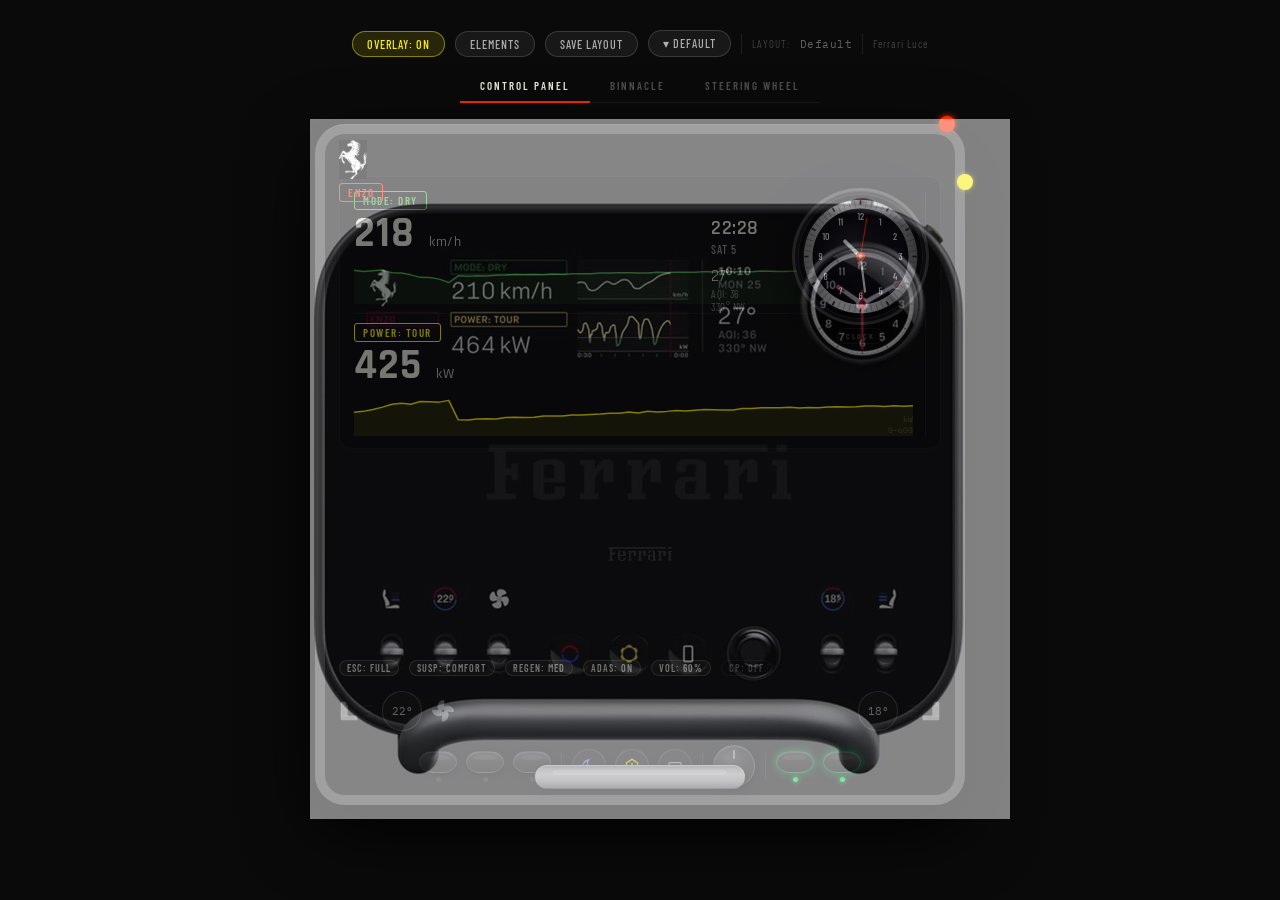
==== commit 51c0d070: "many updates" ====
--- a/console.html
+++ b/console.html
@@ -4,6 +4,8 @@
 <meta charset="UTF-8">
 <meta name="viewport" content="width=device-width, initial-scale=1.0">
 <title>Ferrari Luce — Control Panel</title>
+<link rel="icon" type="image/x-icon" href="favicon.ico">
+<link rel="icon" type="image/png" href="favicon.png">
 <link rel="preconnect" href="https://fonts.googleapis.com">
 <link href="https://fonts.googleapis.com/css2?family=Rajdhani:wght@300;400;500;600;700&family=Barlow+Condensed:wght@300;400;500;600&family=IBM+Plex+Mono:wght@300;400;500;600&display=swap" rel="stylesheet">
 <link href="https://cdnjs.cloudflare.com/ajax/libs/font-awesome/6.5.0/css/all.min.css" rel="stylesheet">
@@ -395,6 +397,8 @@
 
 /* ══ POSITIONING SYSTEM ══ */
 body.ctrl-held [data-pos-id] { cursor: crosshair !important; }
+body.ctrl-held .sw-svg [data-sw-id] { cursor: crosshair !important; }
+.sw-svg [data-sw-id].sw-sel { filter: drop-shadow(0 0 5px #FFF200) drop-shadow(0 0 2px #FFF200); }
 body.ctrl-held [data-pos-id]:hover { outline: 1px dashed rgba(255,242,0,0.38) !important; outline-offset: 4px; }
 .console-select-tab, .cp-shell-tab {
   display: none; position: absolute; top: 0; left: 0; z-index: 100;
@@ -588,7 +592,22 @@
   border-radius: 50%; padding: 2px;
   background: #0a0a0e;
   box-shadow: inset 0 3px 8px rgba(0,0,0,0.85), 0 0 0 1px rgba(255,255,255,0.07);
-}
+  position: relative;
+}
+.cd-tick-group { position:absolute; top:2px; left:2px; width:280px; height:280px; z-index:1; pointer-events:auto; border-radius:50%; }
+/* These canvas-overlay divs must stay absolutely positioned even when .binn-sel adds position:relative !important */
+#cd-ticks, #cd-battery { position: absolute !important; }
+#cdLabelOverlay { position:absolute; top:2px; left:2px; width:280px; height:280px; z-index:2; pointer-events:none; }
+.cd-lbl { position:absolute; pointer-events:auto; white-space:nowrap; font-family:'Barlow Condensed',sans-serif; letter-spacing:1.5px; line-height:1; }
+#ddLabelOverlay { position:absolute; top:2px; left:2px; width:200px; height:200px; z-index:2; pointer-events:none; }
+.dd-arc-sel { position:absolute; pointer-events:auto; font-family:'Barlow Condensed',sans-serif; font-size:9px; font-weight:700; color:rgba(255,255,255,0.28); letter-spacing:0.5px; line-height:1; text-align:center; transform:translate(-50%,-50%); display:none; cursor:default; }
+.dd-arc-sel.batt-mode-vis { display:block; }
+#cd-spd  { font-family:'Rajdhani',sans-serif; font-size:44px; font-weight:700; color:#eaeae2; letter-spacing:0; }
+#cd-kmh  { font-size:10px; font-weight:500; color:rgba(200,200,200,0.50); }
+#cd-f    { font-size:11px; font-weight:600; color:rgba(215,215,215,0.80); }
+#cd-half { font-size:9px;  font-weight:500; color:rgba(215,215,215,0.72); }
+#cd-e    { font-size:11px; font-weight:600; color:#ef4444; }
+#cd-range{ font-size:10px; font-weight:600; color:#4ade80; }
 .binnacle-dial-label {
   font-family: 'Barlow Condensed', sans-serif; font-size: 9px; font-weight: 600;
   letter-spacing: 2.5px; color: rgba(255,255,255,0.28); text-align: center;
@@ -607,14 +626,11 @@
 
 /* Suspension widget (next to ddLabel) */
 .binn-dd-row { display: flex; align-items: center; gap: 7px; justify-content: center; }
-.binn-susp-widget { display: flex; align-items: center; gap: 4px; }
-.binn-susp-icon { display: block; opacity: 0.55; flex-shrink: 0; }
-.binn-susp-bars { display: flex; align-items: flex-end; gap: 2px; height: 13px; }
-.binn-susp-bar { width: 4px; border: 1px solid rgba(255,255,255,0.18); border-radius: 1px; background: transparent; transition: background 0.22s, border-color 0.22s; }
-.binn-susp-bar:nth-child(1) { height: 7px; }
-.binn-susp-bar:nth-child(2) { height: 10px; }
-.binn-susp-bar:nth-child(3) { height: 13px; }
-.binn-susp-bar.lit { background: currentColor; border-color: currentColor; }
+.binn-susp-widget { display: flex; align-items: center; gap: 4px; color: #888; }
+.binn-susp-icon { display: block; opacity: 0.7; flex-shrink: 0; }
+.binn-susp-bars { display: flex; align-items: center; gap: 2px; height: 11px; }
+.binn-susp-bar { width: 4px; height: 11px; border: 1px solid #555; border-radius: 1px; background: transparent; transition: background 0.22s, border-color 0.22s; }
+.binn-susp-bar.lit { background: #888; border-color: #888; }
 
 /* Binnacle header: time / temp */
 .binnacle-header {
@@ -1526,6 +1542,19 @@
             <canvas id="cdCanvas" width="280" height="280"
               style="border-radius:50%;display:block;"
               data-tip="Central Dial" data-tip-fn="Main instrument showing speed, power output, and drive mode arc."></canvas>
+            <!-- Tick-labels group overlay (canvas-drawn, selectable as group) -->
+            <div id="cd-ticks" data-binn-id="binn-cd-ticks" class="cd-tick-group"></div>
+            <!-- Individual label overlays -->
+            <div id="cdLabelOverlay">
+              <div class="cd-lbl" id="cd-spd"   data-binn-id="binn-cd-spd"   style="left:140px;top:118px;transform:translate(-50%,-50%);">0</div>
+              <div class="cd-lbl" id="cd-kmh"   data-binn-id="binn-cd-kmh"   style="left:140px;top:148px;transform:translate(-50%,-50%);">km/h</div>
+              <div class="cd-lbl" id="cd-f"     data-binn-id="binn-cd-f"     style="left:211px;top:207px;transform:translate(-50%,-50%);">F</div>
+              <div class="cd-lbl" id="cd-half"  data-binn-id="binn-cd-half"  style="left:140px;top:238px;transform:translate(-50%,-50%);">½</div>
+              <div class="cd-lbl" id="cd-e"     data-binn-id="binn-cd-e"     style="left:69px;top:207px;transform:translate(-50%,-50%);">E</div>
+              <div class="cd-lbl" id="cd-range" style="left:126px;top:185px;transform:translateY(-50%);">408 km</div>
+            </div>
+            <!-- Battery + arrow + range group (canvas-drawn, selectable as group) -->
+            <div id="cd-battery" data-binn-id="binn-cd-battery" style="position:absolute;left:114px;top:169px;width:50px;height:28px;z-index:3;pointer-events:auto;"></div>
           </div>
         </div>
         <div class="binnacle-dial-label" id="cdLabel" style="display:none;"></div>
@@ -1546,6 +1575,10 @@
               <canvas id="ddCanvas" width="200" height="200"
                 style="border-radius:50%;display:block;cursor:pointer;"
                 data-tip="Driver Dial" data-tip-fn="Click to cycle: G METER → VEHICLE STATUS → BATTERY → TRIP → DYNAMICS → TIRES."></canvas>
+              <div id="ddLabelOverlay">
+                <div class="dd-arc-sel" id="dd-batt-temp" data-binn-id="binn-dd-batt-temp" style="left:100px;top:70px;">∪</div>
+                <div class="dd-arc-sel" id="dd-pwr-pot"   data-binn-id="binn-dd-pwr-pot"   style="left:100px;top:143px;">∩</div>
+              </div>
             </div>
           </div>
           <!-- Mode dots — positioned outside the dial at top-right -->
@@ -1560,7 +1593,7 @@
         </div>
         <div class="binn-dd-row">
           <div class="binnacle-dial-label dry-mode" id="ddLabel" data-binn-id="binn-dd-label">DRY</div>
-          <div class="binn-susp-widget" id="suspWidget">
+          <div class="binn-susp-widget" id="suspWidget" data-binn-id="binn-susp">
             <svg class="binn-susp-icon" viewBox="0 0 8 16" width="8" height="16" xmlns="http://www.w3.org/2000/svg">
               <line x1="4" y1="0" x2="4" y2="2" stroke="currentColor" stroke-width="1.4" stroke-linecap="round"/>
               <polyline points="1.5,2 6.5,3.8 1.5,5.6 6.5,7.4 1.5,9.2 6.5,11 1.5,12.8" stroke="currentColor" stroke-width="1.2" fill="none" stroke-linecap="round" stroke-linejoin="round"/>
@@ -1617,6 +1650,15 @@
       <stop offset="78%"  stop-color="#991100"/>
       <stop offset="100%" stop-color="#661100"/>
     </radialGradient>
+    <!-- Prancing Horse: remove white bg, keep dark silhouette -->
+    <filter id="horseFilter" color-interpolation-filters="sRGB" x="-5%" y="-5%" width="110%" height="110%">
+      <feColorMatrix type="matrix"
+        values="1 0 0 0 0
+                0 1 0 0 0
+                0 0 1 0 0
+               -3 -3 -3 1 3" result="bgOut"/>
+      <feComposite in="bgOut" in2="SourceAlpha" operator="in"/>
+    </filter>
     <!-- Badge gloss clip -->
     <clipPath id="badgeClip">
       <circle cx="280" cy="255" r="46"/>
@@ -1629,6 +1671,10 @@
     <clipPath id="podClipR">
       <path d="M 438,282 L 340,282 C 328,298 326,360 344,398 C 356,420 382,424 398,412 C 424,396 445,362 444,320 C 443,292 440,282 438,282 Z"/>
     </clipPath>
+    <!-- Rim D-cut: clips circular layers above fy=440 -->
+    <clipPath id="swRimClip">
+      <rect id="swRimClipRect" x="-20" y="-20" width="600" height="460"/>
+    </clipPath>
   </defs>
 
   <!-- Background -->
@@ -1640,20 +1686,11 @@
        Hub covers center junction.
        ══════════════════════════════════════════ -->
 
-  <!-- Upper-left spoke: from crossbar-top-left (252,237) to 10:30 rim (132,107) -->
-  <line x1="252" y1="237" x2="132" y2="107" stroke="#C8C2B4" stroke-width="26" stroke-linecap="round"/>
-  <!-- Chamfer highlight on upper edge -->
-  <line x1="252" y1="237" x2="132" y2="107" stroke="rgba(255,252,246,0.26)" stroke-width="6" stroke-linecap="round"/>
-  <!-- Chamfer shadow on lower edge -->
-  <line x1="252" y1="237" x2="132" y2="107" stroke="rgba(0,0,0,0.18)" stroke-width="4" stroke-linecap="round"
-        transform="translate(4,4)"/>
-
-  <!-- Upper-right spoke: (308,237) to 1:30 rim (429,107) -->
-  <line x1="308" y1="237" x2="429" y2="107" stroke="#C8C2B4" stroke-width="26" stroke-linecap="round"/>
-  <line x1="308" y1="237" x2="429" y2="107" stroke="rgba(255,252,246,0.26)" stroke-width="6" stroke-linecap="round"/>
-  <line x1="308" y1="237" x2="429" y2="107" stroke="rgba(0,0,0,0.18)" stroke-width="4" stroke-linecap="round"
-        transform="translate(-4,4)"/>
-
+
+
+
+
+  <g data-sw-id="sw-frame" data-sw-label="Wheel Frame">
   <!-- Horizontal crossbar: 9 o'clock to 3 o'clock through hub center -->
   <rect x="63" y="236" width="434" height="38" rx="19" fill="#C8C2B4"/>
   <!-- Crossbar top highlight -->
@@ -1661,75 +1698,109 @@
   <!-- Crossbar bottom shadow -->
   <rect x="74" y="265" width="412" height="5" rx="2.5" fill="rgba(0,0,0,0.20)"/>
 
-  <!-- Bottom spoke: tapered from hub bottom (280,335) to 6 o'clock rim (280,465) -->
-  <path d="M 264,335 L 296,335 L 290,465 L 270,465 Z" fill="#C8C2B4"/>
+  <!-- Bottom spoke: tapered from hub bottom (280,335) to flat rim bottom (280,440) -->
+  <path d="M 264,335 L 296,335 L 292,440 L 268,440 Z" fill="#C8C2B4"/>
   <!-- Bottom spoke rounded hub cap -->
   <ellipse cx="280" cy="335" rx="16" ry="7" fill="#C8C2B4"/>
-  <!-- Bottom spoke rim cap -->
-  <ellipse cx="280" cy="465" rx="10" ry="5" fill="#C8C2B4"/>
   <!-- Bottom spoke highlight stripe -->
-  <path d="M 277,336 L 283,336 L 281,464 L 279,464 Z" fill="rgba(255,252,246,0.22)"/>
+  <path d="M 277,336 L 283,336 L 281,439 L 279,439 Z" fill="rgba(255,252,246,0.22)"/>
   <!-- Bottom spoke side shadow -->
-  <path d="M 264,336 L 269,336 L 270,464 L 265,464 Z" fill="rgba(0,0,0,0.14)"/>
+  <path d="M 264,336 L 269,336 L 270,439 L 265,439 Z" fill="rgba(0,0,0,0.14)"/>
+  </g>
 
   <!-- ══════════════════════════════════════════
-       RIM — very dark, multi-layer for depth
-       cx=280 cy=255 r=210 stroke=36
+       RIM — D-cut flat bottom, multi-layer depth
+       cx=280 cy=255 r=210 stroke=36  fy=440
        ══════════════════════════════════════════ -->
-  <!-- Outer ambient -->
-  <circle cx="280" cy="255" r="210" fill="none" stroke="#25242C" stroke-width="44" opacity="0.55"/>
-  <!-- Main rim body -->
-  <circle cx="280" cy="255" r="210" fill="none" stroke="#18181E" stroke-width="36"/>
-  <!-- Inner edge shadow -->
-  <circle cx="280" cy="255" r="193" fill="none" stroke="rgba(0,0,0,0.45)" stroke-width="4"/>
-  <!-- Outer edge micro-highlight -->
-  <circle cx="280" cy="255" r="228" fill="none" stroke="rgba(255,252,248,0.06)" stroke-width="2"/>
-  <!-- Top-arc specular (upper 130° band) — circumference≈1319, 130°=473px, offset for top -->
-  <circle cx="280" cy="255" r="210" fill="none" stroke="rgba(255,252,248,0.065)" stroke-width="34"
-          stroke-dasharray="473 846" stroke-dashoffset="990" stroke-linecap="round"/>
-  <!-- Outer edge bright specular arc -->
-  <circle cx="280" cy="255" r="228" fill="none" stroke="rgba(255,252,248,0.10)" stroke-width="2"
-          stroke-dasharray="390 930" stroke-dashoffset="990" stroke-linecap="round"/>
-
-  <!-- ── Leather seam marks at spoke-rim junctions ── -->
-  <!-- Left seam at ~10:30 (132,107): tangent direction ~315° -->
-  <line x1="122" y1="117" x2="142" y2="97" stroke="rgba(170,165,158,0.50)" stroke-width="2.5" stroke-linecap="round"/>
-  <line x1="126" y1="113" x2="138" y2="101" stroke="rgba(255,252,248,0.18)" stroke-width="1.2" stroke-linecap="round"/>
-  <!-- Right seam at ~1:30 (429,107): tangent direction ~45° -->
-  <line x1="419" y1="97" x2="439" y2="117" stroke="rgba(170,165,158,0.50)" stroke-width="2.5" stroke-linecap="round"/>
-  <line x1="422" y1="101" x2="436" y2="113" stroke="rgba(255,252,248,0.18)" stroke-width="1.2" stroke-linecap="round"/>
+  <g id="swRimGroup" data-sw-id="sw-rim" data-sw-label="Wheel Rim">
+    <!-- Circular arc layers clipped at fy=440 -->
+    <g clip-path="url(#swRimClip)">
+      <circle cx="280" cy="255" r="210" fill="none" stroke="#25242C" stroke-width="44" opacity="0.55"/>
+      <circle cx="280" cy="255" r="210" fill="none" stroke="#18181E" stroke-width="36"/>
+      <circle cx="280" cy="255" r="193" fill="none" stroke="rgba(0,0,0,0.45)" stroke-width="4"/>
+      <circle cx="280" cy="255" r="228" fill="none" stroke="rgba(255,252,248,0.06)" stroke-width="2"/>
+      <circle cx="280" cy="255" r="210" fill="none" stroke="rgba(255,252,248,0.065)" stroke-width="34"
+              stroke-dasharray="473 846" stroke-dashoffset="990" stroke-linecap="round"/>
+      <circle cx="280" cy="255" r="228" fill="none" stroke="rgba(255,252,248,0.10)" stroke-width="2"
+              stroke-dasharray="390 930" stroke-dashoffset="990" stroke-linecap="round"/>
+      <!-- Inner-radius metal trim: champagne aluminium matching crossbar -->
+      <circle cx="280" cy="255" r="192" fill="none" stroke="#C8C2B4" stroke-width="3.5" opacity="0.88"/>
+      <circle cx="280" cy="255" r="191" fill="none" stroke="rgba(255,252,246,0.38)" stroke-width="1.2"/>
+      <circle cx="280" cy="255" r="193.2" fill="none" stroke="rgba(0,0,0,0.28)" stroke-width="1.4"/>
+    </g>
+    <!-- Bottom bar: closes the D-cut end (Bezier — edit via JS swRimBez) -->
+    <!-- Ambient layer: outer r=232→r=188 at y=440: xOL=140 xOR=420 xIL=247 xIR=313 -->
+    <path id="swRimBarAmbient"
+          d="M 140,440 C 196,452 364,452 420,440 L 313,440 C 307,447 253,447 247,440 Z"
+          fill="#25242C" opacity="0.55"/>
+    <!-- Main body: outer r=228→r=192 at y=440: xOL=147 xOR=413 xIL=229 xIR=331 -->
+    <path id="swRimBar"
+          d="M 147,440 C 205,450 355,450 413,440 L 331,440 C 310,445 250,445 229,440 Z"
+          fill="#18181E"/>
+    <!-- Inner shadow strip -->
+    <path id="swRimBarShadow"
+          d="M 225,440 C 253,443 307,443 335,440 L 333,440 C 310,444 250,444 227,440 Z"
+          fill="rgba(0,0,0,0.45)"/>
+    <!-- Inner bottom bar metal trim: matches crossbar and rim inner edge -->
+    <path d="M 229,440 C 250,445 310,445 331,440" fill="none" stroke="#C8C2B4" stroke-width="3" opacity="0.88"/>
+    <path d="M 230,440 C 251,444 309,444 330,440" fill="none" stroke="rgba(255,252,246,0.38)" stroke-width="1.1"/>
+    <!-- Bezier edit handles (shown when rim is selected) -->
+    <g id="swBezHandles" display="none">
+      <line id="swBezGuide0" x1="147" y1="440" x2="205" y2="450" stroke="#FFF200" stroke-width="0.8" stroke-dasharray="2,2" opacity="0.7"/>
+      <line id="swBezGuide1" x1="413" y1="440" x2="355" y2="450" stroke="#FFF200" stroke-width="0.8" stroke-dasharray="2,2" opacity="0.7"/>
+      <line id="swBezGuide2" x1="229" y1="440" x2="250" y2="445" stroke="rgba(255,242,0,0.5)" stroke-width="0.8" stroke-dasharray="2,2"/>
+      <line id="swBezGuide3" x1="331" y1="440" x2="310" y2="445" stroke="rgba(255,242,0,0.5)" stroke-width="0.8" stroke-dasharray="2,2"/>
+      <circle cx="147" cy="440" r="3" fill="none" stroke="#FFF200" stroke-width="1" opacity="0.5"/>
+      <circle cx="413" cy="440" r="3" fill="none" stroke="#FFF200" stroke-width="1" opacity="0.5"/>
+      <circle cx="229" cy="440" r="3" fill="none" stroke="rgba(255,242,0,0.4)" stroke-width="1" opacity="0.5"/>
+      <circle cx="331" cy="440" r="3" fill="none" stroke="rgba(255,242,0,0.4)" stroke-width="1" opacity="0.5"/>
+      <circle id="swBezH0" cx="205" cy="450" r="7" fill="#FFF200" stroke="#000" stroke-width="1.5" style="cursor:move"/>
+      <circle id="swBezH1" cx="355" cy="450" r="7" fill="#FFF200" stroke="#000" stroke-width="1.5" style="cursor:move"/>
+      <circle id="swBezH2" cx="250" cy="445" r="5" fill="rgba(255,242,0,0.75)" stroke="#000" stroke-width="1" style="cursor:move"/>
+      <circle id="swBezH3" cx="310" cy="445" r="5" fill="rgba(255,242,0,0.75)" stroke="#000" stroke-width="1" style="cursor:move"/>
+    </g>
+  </g>
+
+
 
   <!-- ══════════════════════════════════════════
        TURN SIGNAL BUTTONS
        At 9 o'clock (88,255) and 3 o'clock (472,255)
        Recessed circular buttons on crossbar ends
        ══════════════════════════════════════════ -->
+  <g data-sw-id="sw-turn-l" data-sw-label="Left Turn Signal">
   <!-- Left turn signal -->
   <circle cx="88" cy="255" r="17" fill="#B0AA9C" stroke="rgba(0,0,0,0.30)" stroke-width="1.5"
           onclick="swTurnSignal('L')" style="cursor:pointer"/>
   <circle cx="88" cy="255" r="17" fill="rgba(0,0,0,0.08)" stroke="none"/><!-- inset shadow -->
   <text id="swTurnLIcon" x="88" y="260" text-anchor="middle"
         fill="#2E2A24" font-size="14" font-family="sans-serif" pointer-events="none">←</text>
-
+  </g>
+
+  <g data-sw-id="sw-turn-r" data-sw-label="Right Turn Signal">
   <!-- Right turn signal -->
   <circle cx="472" cy="255" r="17" fill="#B0AA9C" stroke="rgba(0,0,0,0.30)" stroke-width="1.5"
           onclick="swTurnSignal('R')" style="cursor:pointer"/>
   <circle cx="472" cy="255" r="17" fill="rgba(0,0,0,0.08)" stroke="none"/>
   <text id="swTurnRIcon" x="472" y="260" text-anchor="middle"
         fill="#2E2A24" font-size="14" font-family="sans-serif" pointer-events="none">→</text>
+  </g>
 
   <!-- ══════════════════════════════════════════
        HUB — dark dome with Ferrari badge
        ══════════════════════════════════════════ -->
+  <g data-sw-id="sw-hub" data-sw-label="Hub">
   <circle cx="280" cy="255" r="82" fill="url(#hubGrad)"/>
   <circle cx="280" cy="255" r="82" fill="url(#hubRimGlow)"/>
   <circle cx="280" cy="255" r="82" fill="none" stroke="rgba(255,255,255,0.08)" stroke-width="1.2"/>
-
+  </g>
+
+  <g data-sw-id="sw-badge" data-sw-label="Ferrari Badge">
   <!-- Ferrari badge: black outer ring → yellow circle → horse -->
   <circle cx="280" cy="255" r="54" fill="#080808" stroke="#000" stroke-width="1"/>
   <circle cx="280" cy="255" r="46" fill="#F5C800"/>
   <!-- Prancing horse (black silhouette on yellow) -->
-  <image href="prancing_horse.png" x="258" y="219" width="44" height="58" opacity="1"/>
+  <image href="prancing_horse.png" x="258" y="219" width="44" height="58" opacity="1" filter="url(#horseFilter)"/>
   <!-- Badge gloss sheen upper-left -->
   <ellipse cx="264" cy="240" rx="20" ry="13"
            fill="rgba(255,255,255,0.28)" clip-path="url(#badgeClip)" opacity="0.35"/>
@@ -1739,10 +1810,12 @@
   <!-- AIRBAG text at hub bottom -->
   <text x="280" y="322" text-anchor="middle" fill="rgba(255,255,255,0.13)"
         font-size="6.5" font-family="'Barlow Condensed',sans-serif" font-weight="600" letter-spacing="2.5">AIRBAG</text>
+  </g>
 
   <!-- ══════════════════════════════════════════
        LEFT POD — e-Manettino, Volume, Phone
        ══════════════════════════════════════════ -->
+  <g data-sw-id="sw-pod-l" data-sw-label="Left Pod (e-Manettino)">
   <!-- Pod shadow -->
   <path d="M 123,283 L 221,283 C 234,299 236,362 218,400 C 206,422 180,426 163,414 C 137,397 116,364 117,322 C 118,294 121,283 123,283 Z"
         fill="rgba(0,0,0,0.5)" transform="translate(3,4)"/>
@@ -1757,6 +1830,7 @@
         font-size="6.5" font-family="'Barlow Condensed',sans-serif" font-weight="600" letter-spacing="1.5">e-MANETTINO</text>
 
   <!-- ── e-Manettino knob (cx=175, cy=348) silver chrome dome ── -->
+  <g data-sw-id="sw-eman-knob" data-sw-label="e-Man Knob">
   <!-- Outer tick ring -->
   <circle cx="175" cy="348" r="28" fill="none" stroke="rgba(255,255,255,0.07)" stroke-width="1"/>
   <!-- Tick marks at RANGE(-45°), TOUR(0°), PERFO(+45°) — short marks outside knob -->
@@ -1775,16 +1849,20 @@
         stroke="#C8B455" stroke-width="2.5" stroke-linecap="round" pointer-events="none"/>
   <!-- Click overlay for knob + tick ring area -->
   <circle cx="175" cy="348" r="28" fill="transparent" onclick="swEManStep(1)" style="cursor:pointer"/>
+  </g><!-- /sw-eman-knob -->
 
   <!-- e-Man mode labels -->
+  <g data-sw-id="sw-eman-labels" data-sw-label="e-Man Labels">
   <text id="swEManLbl0" x="151" y="330" text-anchor="middle"
         fill="rgba(255,255,255,0.30)" font-size="7" font-family="'Barlow Condensed',sans-serif" font-weight="600" letter-spacing="0.5">RANGE</text>
   <text id="swEManLbl1" x="175" y="318" text-anchor="middle"
         fill="#C8B455" font-size="7.5" font-family="'Barlow Condensed',sans-serif" font-weight="600" letter-spacing="0.5">TOUR</text>
   <text id="swEManLbl2" x="199" y="330" text-anchor="middle"
         fill="rgba(255,255,255,0.30)" font-size="7" font-family="'Barlow Condensed',sans-serif" font-weight="600" letter-spacing="0.5">PERFO</text>
+  </g><!-- /sw-eman-labels -->
 
   <!-- ── Volume toggle switch (cx=128, center of track) ── -->
+  <g data-sw-id="sw-vol-toggle" data-sw-label="Volume Toggle">
   <!-- Track -->
   <rect x="122" y="322" width="12" height="40" rx="6" fill="#0A0A10" stroke="rgba(255,255,255,0.14)" stroke-width="1"/>
   <!-- Track groove -->
@@ -1803,18 +1881,23 @@
         id="swVolPlusBtn" onclick="swVolume(1)" style="cursor:pointer"/>
   <rect x="119" y="346" width="18" height="26" fill="transparent"
         id="swVolMinusBtn" onclick="swVolume(-1)" style="cursor:pointer"/>
+  </g><!-- /sw-vol-toggle -->
 
   <!-- ── Phone button ── -->
+  <g data-sw-id="sw-phone-btn" data-sw-label="Phone Button">
   <circle cx="155" cy="396" r="14" fill="#0A0A10" stroke="rgba(255,255,255,0.12)" stroke-width="1"
           id="swPhoneBtn" onclick="swPhone()" style="cursor:pointer"/>
   <!-- NFC/connectivity arcs -->
   <path d="M 150,399 A 6,6 0 0,1 160,399" fill="none" stroke="rgba(255,255,255,0.38)" stroke-width="1.5" stroke-linecap="round" pointer-events="none"/>
   <path d="M 147,403 A 10,10 0 0,1 163,403" fill="none" stroke="rgba(255,255,255,0.28)" stroke-width="1.5" stroke-linecap="round" pointer-events="none"/>
   <path d="M 144,407 A 14,14 0 0,1 166,407" fill="none" stroke="rgba(255,255,255,0.18)" stroke-width="1.5" stroke-linecap="round" pointer-events="none"/>
+  </g><!-- /sw-phone-btn -->
+  </g><!-- /sw-pod-l -->
 
   <!-- ══════════════════════════════════════════
        RIGHT POD — Manettino, Wiper, Media
        ══════════════════════════════════════════ -->
+  <g data-sw-id="sw-pod-r" data-sw-label="Right Pod (Manettino)">
   <!-- Pod shadow -->
   <path d="M 437,283 L 339,283 C 326,299 324,362 342,400 C 354,422 380,426 397,414 C 423,397 444,364 443,322 C 442,294 439,283 437,283 Z"
         fill="rgba(0,0,0,0.5)" transform="translate(-3,4)"/>
@@ -1827,6 +1910,7 @@
         font-size="6.5" font-family="'Barlow Condensed',sans-serif" font-weight="600" letter-spacing="1.5">MANETTINO</text>
 
   <!-- ── Manettino knob (cx=368, cy=348) red dome ── -->
+  <g data-sw-id="sw-man-knob" data-sw-label="Manettino Knob">
   <!-- Outer tick ring -->
   <circle cx="368" cy="348" r="28" fill="none" stroke="rgba(255,255,255,0.07)" stroke-width="1"/>
   <!-- Tick marks at ICE(-120°), WET(-60°), DRY(0°), SPORT(+60°), PERF(+120°) -->
@@ -1851,8 +1935,10 @@
         stroke="rgba(255,255,255,0.80)" stroke-width="2.5" stroke-linecap="round" pointer-events="none"/>
   <!-- Click overlay -->
   <circle cx="368" cy="348" r="28" fill="transparent" onclick="swManStep(1)" style="cursor:pointer"/>
+  </g><!-- /sw-man-knob -->
 
   <!-- Manettino mode labels -->
+  <g data-sw-id="sw-man-labels" data-sw-label="Manettino Labels">
   <text id="swManLbl0" x="344" y="363" text-anchor="middle"
         fill="rgba(255,255,255,0.28)" font-size="6.5" font-family="'Barlow Condensed',sans-serif" font-weight="600" letter-spacing="0.5">ICE</text>
   <text id="swManLbl1" x="342" y="337" text-anchor="middle"
@@ -1863,8 +1949,10 @@
         fill="rgba(80,200,80,0.80)" font-size="6.5" font-family="'Barlow Condensed',sans-serif" font-weight="600" letter-spacing="0.5">SPORT</text>
   <text id="swManLbl4" x="393" y="363" text-anchor="middle"
         fill="rgba(255,255,255,0.28)" font-size="6.5" font-family="'Barlow Condensed',sans-serif" font-weight="600" letter-spacing="0.5">ESC</text>
+  </g><!-- /sw-man-labels -->
 
   <!-- ── Wiper selector (right side of right pod) ── -->
+  <g data-sw-id="sw-wiper" data-sw-label="Wiper Selector">
   <!-- Wiper icon (arc + blade) -->
   <path d="M 420,312 A 14,14 0 0,0 438,320" fill="none" stroke="rgba(255,255,255,0.25)" stroke-width="1.5" stroke-linecap="round"/>
   <line x1="429" y1="316" x2="425" y2="325" stroke="rgba(255,255,255,0.22)" stroke-width="1.5" stroke-linecap="round"/>
@@ -1884,13 +1972,17 @@
           onclick="swWiperSet(2)" style="cursor:pointer"/>
   <text x="436" y="340" text-anchor="middle" fill="rgba(255,255,255,0.55)"
         font-size="8.5" font-family="'Barlow Condensed',sans-serif" font-weight="700" pointer-events="none">2</text>
+  </g><!-- /sw-wiper -->
 
   <!-- ── Media / Next Track button ── -->
+  <g data-sw-id="sw-media-btn" data-sw-label="Media Button">
   <circle cx="395" cy="396" r="14" fill="#0A0A10" stroke="rgba(255,255,255,0.12)" stroke-width="1"
           id="swMediaBtn" onclick="swMedia()" style="cursor:pointer"/>
   <!-- Play-next triangle + bar -->
   <polygon points="390,391 390,401 399,396" fill="rgba(255,255,255,0.40)" pointer-events="none"/>
   <rect x="399" y="391" width="2.5" height="10" rx="1" fill="rgba(255,255,255,0.40)" pointer-events="none"/>
+  </g><!-- /sw-media-btn -->
+  </g><!-- /sw-pod-r -->
 
 </svg>
 
@@ -2040,9 +2132,38 @@
   'binn-power-dial':   'Power Dial',
   'binn-pd-label':     'Power Mode',
   'binn-central-dial': 'Central Dial',
+  'binn-cd-spd':       'Speed Readout',
+  'binn-cd-kmh':       'Speed Unit',
+  'binn-cd-f':         'Charge Full',
+  'binn-cd-half':      'Charge Half',
+  'binn-cd-e':         'Charge Empty',
+  'binn-cd-battery':   'Battery & Range',
+  'binn-cd-ticks':     'Speed Labels',
   'binn-prnd':         'Gear Selector',
-  'binn-driver-dial':  'Driver Dial',
-  'binn-dd-label':     'Manettino Mode',
+  'binn-driver-dial':    'Driver Dial',
+  'binn-dd-label':       'Manettino Mode',
+  'binn-dd-batt-temp':   'Battery Temp Arc',
+  'binn-dd-pwr-pot':     'Power Potential Arc',
+  'binn-susp':           'Suspension',
+};
+
+const SW_ELEMENTS = {
+  'sw-rim':         'Wheel Rim',
+  'sw-frame':       'Wheel Frame',
+  'sw-hub':         'Hub',
+  'sw-badge':       'Ferrari Badge',
+  'sw-turn-l':      'Left Turn Signal',
+  'sw-turn-r':      'Right Turn Signal',
+  'sw-pod-l':       'Left Pod (e-Manettino)',
+  'sw-eman-knob':   'e-Man Knob',
+  'sw-eman-labels': 'e-Man Labels',
+  'sw-vol-toggle':  'Volume Toggle',
+  'sw-phone-btn':   'Phone Button',
+  'sw-pod-r':       'Right Pod (Manettino)',
+  'sw-man-knob':    'Manettino Knob',
+  'sw-man-labels':  'Manettino Labels',
+  'sw-wiper':       'Wiper Selector',
+  'sw-media-btn':   'Media Button',
 };
 
 // ══ STATE ══
@@ -2506,10 +2627,13 @@
 
 // ══ SIMULATION ══
 let simT=0;
+let odoKm=3159.2, odoLastMs=Date.now();
 function updateSim(){
   simT+=0.022;
   s.speed=Math.max(0,180+35*Math.sin(simT*.65)+18*Math.sin(simT*2.1)+(Math.random()-.5)*5);
-  s.power=Math.max(0,420+85*Math.sin(simT*.85)+45*Math.sin(simT*3.0)+(Math.random()-.5)*18);
+  s.power=200+280*Math.sin(simT*.65)+55*Math.sin(simT*2.2)+(Math.random()-.5)*22;
+  const _now=Date.now(), _dtH=(_now-odoLastMs)/3600000; odoLastMs=_now;
+  odoKm+=s.speed*_dtH;
   speedBuf[wPtr%WAVE]=s.speed; powerBuf[wPtr%WAVE]=s.power; wPtr=(wPtr+1)%WAVE;
   dom.speedVal.innerHTML=Math.round(s.speed)+' <span class="unit">km/h</span>';
   dom.powerVal.innerHTML=Math.round(s.power)+' <span class="unit">kW</span>';
@@ -2650,12 +2774,15 @@
 function updateResizeOverlay(){
   const ov=document.getElementById('resizeOverlay');
   const isBinn=activeTab()==='binnacle';
-  const selSet=isBinn?selectedBinnIds:selectedIds;
+  const isSw=activeTab()==='sw';
+  const selSet=isBinn?selectedBinnIds:isSw?selectedSwIds:selectedIds;
   if(selSet.size!==1){ov.style.display='none';return;}
   const id=[...selSet][0];
-  if(!isBinn&&id==='volume-knob'){ov.style.display='none';return;}
-  const el=isBinn?getBinnEl(id):getPosEl(id); if(!el){ov.style.display='none';return;}
+  if(!isBinn&&!isSw&&id==='volume-knob'){ov.style.display='none';return;}
+  if(isSw&&id==='sw-rim'){ov.style.display='none';return;}
+  const el=isBinn?getBinnEl(id):isSw?getSwEl(id):getPosEl(id); if(!el){ov.style.display='none';return;}
   const r=el.getBoundingClientRect();
+  if(!r.width&&!r.height){ov.style.display='none';return;}
   ov.style.display='block';
   ov.style.left=r.left+'px'; ov.style.top=r.top+'px';
   ov.style.width=r.width+'px'; ov.style.height=r.height+'px';
@@ -2665,23 +2792,60 @@
   h.addEventListener('mousedown',(e)=>{
     e.preventDefault(); e.stopPropagation();
     const isBinn=activeTab()==='binnacle';
-    const selSet=isBinn?selectedBinnIds:selectedIds;
+    const isSw=activeTab()==='sw';
+    const selSet=isBinn?selectedBinnIds:isSw?selectedSwIds:selectedIds;
     if(selSet.size!==1) return;
     const id=[...selSet][0];
+    if(isSw){
+      if(id==='sw-rim') return;
+      const el=getSwEl(id); if(!el) return;
+      const r=el.getBoundingClientRect();
+      const sc=svgScale();
+      resizing={isSw:true, id, handle:h.dataset.rh, startX:e.clientX, startY:e.clientY,
+        startSx:swSx[id]||1, startSy:swSy[id]||1,
+        startTx:swTx[id]||0, startTy:swTy[id]||0,
+        origW:r.width/(swSx[id]||1), origH:r.height/(swSy[id]||1), scX:sc.x, scY:sc.y};
+      return;
+    }
     const posObj=isBinn?binnPos:positions;
     const resObj=isBinn?binnResizes:resizes;
     const el=isBinn?getBinnEl(id):getPosEl(id); if(!el) return;
     const r=el.getBoundingClientRect();
     const cur=resObj[id]||{w:1,h:1};
+    // For canvas dials, use the native canvas size as origW/H so scale is always relative to it
+    const dialNat=isBinn&&DIAL_CANVAS_NAT[id]?DIAL_CANVAS_NAT[id].nat:null;
     resizing={isBinn, id, handle:h.dataset.rh, startX:e.clientX, startY:e.clientY,
       startW:cur.w, startH:cur.h,
       startPX:posObj[id].x, startPY:posObj[id].y,
-      origW:r.width/cur.w, origH:r.height/cur.h};
+      origW:dialNat||r.width/cur.w, origH:dialNat||r.height/cur.h};
   });
 });
 
 window.addEventListener('mousemove',(e)=>{
   if(!resizing) return;
+  if(resizing.isSw){
+    const {id,handle,startX,startY,startSx,startSy,startTx,startTy,origW,origH,scX,scY}=resizing;
+    const dx=e.clientX-startX, dy=e.clientY-startY;
+    const MIN=0.15;
+    if(handle.length===2){
+      const W=origW*startSx, H=origH*startSy, d=Math.sqrt(W*W+H*H);
+      let proj=0;
+      if(handle==='se') proj=( dx*W+dy*H)/d;
+      else if(handle==='sw') proj=(-dx*W+dy*H)/d;
+      else if(handle==='ne') proj=( dx*W-dy*H)/d;
+      else if(handle==='nw') proj=(-dx*W-dy*H)/d;
+      const ratio=Math.max(MIN/Math.max(startSx,startSy),(d+proj)/d);
+      swSx[id]=startSx*ratio; swSy[id]=startSy*ratio;
+      if(handle.includes('w')) swTx[id]=startTx+(origW*startSx-origW*swSx[id])*scX;
+      if(handle.includes('n')) swTy[id]=startTy+(origH*startSy-origH*swSy[id])*scY;
+    } else {
+      if(handle==='e') swSx[id]=Math.max(MIN,(origW*startSx+dx)/origW);
+      if(handle==='s') swSy[id]=Math.max(MIN,(origH*startSy+dy)/origH);
+      if(handle==='w'){ const ns=Math.max(MIN,(origW*startSx-dx)/origW); swTx[id]=startTx+(origW*startSx-origW*ns)*scX; swSx[id]=ns; }
+      if(handle==='n'){ const ns=Math.max(MIN,(origH*startSy-dy)/origH); swTy[id]=startTy+(origH*startSy-origH*ns)*scY; swSy[id]=ns; }
+    }
+    applySwTransform(id); updateResizeOverlay(); return;
+  }
   const {isBinn,id,handle,startX,startY,startW,startH,startPX,startPY,origW,origH}=resizing;
   const posObj=isBinn?binnPos:positions;
   const resObj=isBinn?binnResizes:resizes;
@@ -2771,6 +2935,28 @@
 Object.keys(BINN_ELEMENTS).forEach(id=>{ binnResizes[id]={w:1,h:1}; });
 const binnNatDims={};
 
+// ── SW element transform state ──
+const swTx={}; const swTy={}; const swSx={}; const swSy={}; const swBbc={};
+Object.keys(SW_ELEMENTS).forEach(id=>{ swTx[id]=0; swTy[id]=0; swSx[id]=1; swSy[id]=1; });
+
+function getSwSvg(){ return document.querySelector('.sw-svg'); }
+function svgScale(){ const sv=getSwSvg(); if(!sv) return {x:1,y:1}; const r=sv.getBoundingClientRect(); return {x:560/(r.width||560), y:520/(r.height||520)}; }
+
+function applySwTransform(id){
+  const el=getSwEl(id); if(!el) return;
+  const tx=swTx[id]||0, ty=swTy[id]||0, sx=swSx[id]||1, sy=swSy[id]||1;
+  let t='';
+  if(sx!==1||sy!==1){
+    if(!swBbc[id]){ try{ const b=el.getBBox(); swBbc[id]={x:b.x+b.width/2, y:b.y+b.height/2}; }catch(err){ swBbc[id]={x:280,y:260}; } }
+    const {x:cx,y:cy}=swBbc[id];
+    t=`translate(${tx},${ty}) translate(${cx},${cy}) scale(${sx},${sy}) translate(${-cx},${-cy})`;
+  } else if(tx||ty){
+    t=`translate(${tx},${ty})`;
+  }
+  el.setAttribute('transform',t);
+  el._swTx=tx; el._swTy=ty;
+}
+
 const FONT_SIZE_IDS=new Set([
   'mode-badge','power-badge','speed-value','power-value',
   'info-time','info-date','info-temp','info-aqi','info-heading','enzo-badge'
@@ -2781,15 +2967,40 @@
   fontSizes[id]=px; el.style.fontSize=px+'px';
 }
 
+const BINN_FONT_SIZE_IDS=new Set([
+  'binn-time','binn-temp',
+  'binn-pd-label',
+  'binn-cd-spd','binn-cd-kmh','binn-cd-f','binn-cd-half','binn-cd-e','binn-cd-range',
+  'binn-dd-label',
+]);
+const binnFontSizes={};
+function applyBinnFontSize(id,px){
+  const el=getBinnEl(id); if(!el) return;
+  binnFontSizes[id]=px; el.style.fontSize=px+'px';
+}
+
 function getPosEl(id){ return document.querySelector(`[data-pos-id="${id}"]`); }
 function getBinnEl(id){ return document.querySelector(`[data-binn-id="${id}"]`); }
 
+const DIAL_CANVAS_NAT={'binn-power-dial':{cvId:'pdCanvas',nat:200,draw:()=>drawPowerDial()},'binn-central-dial':{cvId:'cdCanvas',nat:280,draw:()=>drawCentralDial()},'binn-driver-dial':{cvId:'ddCanvas',nat:200,draw:()=>drawDriverDial()}};
 function applyBinnPosition(id){
   const el=getBinnEl(id); if(!el) return;
   const {x,y}=binnPos[id]||{x:0,y:0};
   const {w=1,h=1}=binnResizes[id]||{};
   const hasScale=w!==1||h!==1;
   el.style.transform=(x||y)?`translate(${x}px,${y}px)`:'';
+  // Dial containers: resize by changing canvas size so housing scales naturally
+  if(DIAL_CANVAS_NAT[id]){
+    const dc=DIAL_CANVAS_NAT[id], cv=document.getElementById(dc.cvId);
+    if(cv){
+      const scale=Math.max(w,h);
+      const sz=Math.max(40,Math.round(dc.nat*scale));
+      if(cv.width!==sz||cv.height!==sz){ cv.width=sz; cv.height=sz; }
+      dc.draw();
+    }
+    el.style.width=''; el.style.height='';
+    updateResizeOverlay(); return;
+  }
   if(hasScale){
     if(!binnNatDims[id]){ const r=el.getBoundingClientRect(); binnNatDims[id]={w:r.width||1,h:r.height||1}; }
     el.style.width=(binnNatDims[id].w*w)+'px';
@@ -2797,6 +3008,7 @@
   } else {
     el.style.width=''; el.style.height='';
   }
+  if(id==='binn-cd-ticks'||id==='binn-cd-battery') drawCentralDial();
   updateResizeOverlay();
 }
 
@@ -2860,6 +3072,7 @@
 }
 function clearAllSelection(){
   if(activeTab()==='binnacle') deselectBinnElem();
+  else if(activeTab()==='sw') clearSwSelection();
   else clearSelection();
 }
 
@@ -2886,24 +3099,100 @@
     sep();
     const pb=document.createElement('button'); pb.className='bh-btn'; pb.textContent='←'; pb.addEventListener('click',()=>{ driverModeIdx=(driverModeIdx-1+DRIVER_MODES.length)%DRIVER_MODES.length; showBinnConfig('binn-driver-dial'); }); bc.appendChild(pb);
     const ms=document.createElement('span'); ms.className='bh-mode'; ms.textContent=DRIVER_MODES[driverModeIdx]; bc.appendChild(ms);
-    const nb=document.createElement('button'); nb.className='bh-btn'; nb.textContent='→'; nb.addEventListener('click',()=>{ driverModeIdx=(driverModeIdx+1)%DRIVER_MODES.length; showBinnConfig('binn-driver-dial'); }); bc.appendChild(nb);
+    const nb=document.createElement('button'); nb.className='bh-btn'; nb.textContent='→'; nb.addEventListener('click',()=>{ driverModeIdx=(driverModeIdx+1)%DRIVER_MODES.length; battArc.sel=null; showBinnConfig('binn-driver-dial'); }); bc.appendChild(nb);
+    if(DRIVER_MODES[driverModeIdx]==='BATTERY'&&battArc.sel){
+      sep();
+      const arcKey=battArc.sel;
+      const arcLbl=document.createElement('span'); arcLbl.className='bh-mode';
+      arcLbl.textContent=arcKey==='temp'?'BATT TEMP':'PWR POT'; bc.appendChild(arcLbl);
+      sep();
+      const yL=document.createElement('span'); yL.className='bh-mode'; yL.style.fontSize='10px'; yL.textContent='Y'; bc.appendChild(yL);
+      const yS=document.createElement('input'); yS.type='range'; yS.min=-1.5; yS.max=1.5; yS.step=0.01; yS.value=battArc[arcKey].yOff;
+      yS.style.cssText='accent-color:#FFF200;cursor:pointer;width:80px';
+      const yV=document.createElement('span'); yV.className='bh-mode'; yV.style.cssText='font-size:10px;color:#FFF200;min-width:32px;text-align:right'; yV.textContent=parseFloat(battArc[arcKey].yOff).toFixed(2);
+      yS.addEventListener('input',()=>{ battArc[arcKey].yOff=parseFloat(yS.value); yV.textContent=parseFloat(yS.value).toFixed(2); drawDriverDial(); }); bc.appendChild(yS); bc.appendChild(yV);
+      sep();
+      const dL=document.createElement('span'); dL.className='bh-mode'; dL.style.fontSize='10px'; dL.textContent='DEPTH'; bc.appendChild(dL);
+      const dS=document.createElement('input'); dS.type='range'; dS.min=0.4; dS.max=1.4; dS.step=0.01; dS.value=battArc[arcKey].rad;
+      dS.style.cssText='accent-color:#FFF200;cursor:pointer;width:80px';
+      const dV=document.createElement('span'); dV.className='bh-mode'; dV.style.cssText='font-size:10px;color:#FFF200;min-width:32px;text-align:right'; dV.textContent=parseFloat(battArc[arcKey].rad).toFixed(2);
+      dS.addEventListener('input',()=>{ battArc[arcKey].rad=parseFloat(dS.value); dV.textContent=parseFloat(dS.value).toFixed(2); drawDriverDial(); }); bc.appendChild(dS); bc.appendChild(dV);
+    }
+  } else if(id==='binn-dd-batt-temp'||id==='binn-dd-pwr-pot'){
+    const arcKey=id==='binn-dd-batt-temp'?'temp':'power';
+    battArc.sel=arcKey; drawDriverDial();
+    sep();
+    const arcLbl=document.createElement('span'); arcLbl.className='bh-mode';
+    arcLbl.textContent=arcKey==='temp'?'BATT TEMP':'PWR POT'; bc.appendChild(arcLbl);
+    sep();
+    const yL=document.createElement('span'); yL.className='bh-mode'; yL.style.fontSize='10px'; yL.textContent='Y'; bc.appendChild(yL);
+    const yS=document.createElement('input'); yS.type='range'; yS.min=-1.5; yS.max=1.5; yS.step=0.01; yS.value=battArc[arcKey].yOff;
+    yS.style.cssText='accent-color:#FFF200;cursor:pointer;width:80px';
+    const yV=document.createElement('span'); yV.className='bh-mode'; yV.style.cssText='font-size:10px;color:#FFF200;min-width:32px;text-align:right'; yV.textContent=parseFloat(battArc[arcKey].yOff).toFixed(2);
+    yS.addEventListener('input',()=>{ battArc[arcKey].yOff=parseFloat(yS.value); yV.textContent=parseFloat(yS.value).toFixed(2); drawDriverDial(); }); bc.appendChild(yS); bc.appendChild(yV);
+    sep();
+    const dL=document.createElement('span'); dL.className='bh-mode'; dL.style.fontSize='10px'; dL.textContent='DEPTH'; bc.appendChild(dL);
+    const dS=document.createElement('input'); dS.type='range'; dS.min=0.4; dS.max=1.4; dS.step=0.01; dS.value=battArc[arcKey].rad;
+    dS.style.cssText='accent-color:#FFF200;cursor:pointer;width:80px';
+    const dV=document.createElement('span'); dV.className='bh-mode'; dV.style.cssText='font-size:10px;color:#FFF200;min-width:32px;text-align:right'; dV.textContent=parseFloat(battArc[arcKey].rad).toFixed(2);
+    dS.addEventListener('input',()=>{ battArc[arcKey].rad=parseFloat(dS.value); dV.textContent=parseFloat(dS.value).toFixed(2); drawDriverDial(); }); bc.appendChild(dS); bc.appendChild(dV);
+  }
+  // Font-size slider for HTML text elements
+  if(BINN_FONT_SIZE_IDS.has(id)){
+    const el=getBinnEl(id);
+    const cur=binnFontSizes[id]!==undefined?binnFontSizes[id]:el?parseFloat(getComputedStyle(el).fontSize)||12:12;
+    sep();
+    const szL=document.createElement('span'); szL.className='bh-mode'; szL.style.fontSize='10px'; szL.textContent='SIZE'; bc.appendChild(szL);
+    const szS=document.createElement('input'); szS.type='range'; szS.min=4; szS.max=120; szS.step=1; szS.value=Math.round(cur);
+    szS.style.cssText='accent-color:#FFF200;cursor:pointer;width:80px';
+    const szV=document.createElement('span'); szV.className='bh-mode'; szV.style.cssText='font-size:10px;color:#FFF200;min-width:28px;text-align:right'; szV.textContent=Math.round(cur)+'px';
+    szS.addEventListener('input',()=>{ const px=parseInt(szS.value); szV.textContent=px+'px'; applyBinnFontSize(id,px); });
+    bc.appendChild(szS); bc.appendChild(szV);
+  }
+}
+
+function showSwConfig(id){
+  const bc=document.getElementById('binnConfig');
+  if(!bc) return;
+  bc.innerHTML=''; bc.style.display='flex';
+  const sep=()=>{ const sp=document.createElement('span'); sp.className='bh-sep'; sp.textContent='·'; bc.appendChild(sp); };
+  if(id==='sw-eman-knob'||id==='sw-eman-labels'){
+    sep();
+    E_MANET.forEach((mode,i)=>{ const btn=document.createElement('button'); btn.className='bh-btn'+(s.eIdx===i?' bh-active':''); btn.textContent=mode; btn.addEventListener('click',()=>{ s.eIdx=i; applyBadgesClean(); updateSWDisplay(); showSwConfig(id); }); bc.appendChild(btn); });
+  } else if(id==='sw-man-knob'||id==='sw-man-labels'){
+    sep();
+    MANETTINO.forEach((mode,i)=>{ const btn=document.createElement('button'); btn.className='bh-btn'+(s.mIdx===i?' bh-active':''); btn.textContent=mode==='PERFORMANCE'?'PERF':mode; btn.addEventListener('click',()=>{ s.mIdx=i; applyBadgesClean(); updateSWDisplay(); showSwConfig(id); }); bc.appendChild(btn); });
+  } else if(id==='sw-wiper'){
+    sep();
+    ['OFF','LOW','HIGH'].forEach((lbl,i)=>{ const btn=document.createElement('button'); btn.className='bh-btn'+(s.wiperSpeed===i?' bh-active':''); btn.textContent=lbl; btn.addEventListener('click',()=>{ s.wiperSpeed=i; updateSWDisplay(); showSwConfig(id); }); bc.appendChild(btn); });
+  } else if(id==='sw-vol-toggle'){
+    sep();
+    const mb=document.createElement('button'); mb.className='bh-btn'; mb.textContent='−'; mb.addEventListener('click',()=>{ swVolume(-1); showSwConfig(id); }); bc.appendChild(mb);
+    const sp=document.createElement('span'); sp.className='bh-mode'; sp.textContent=Math.round(s.volume)+'%'; bc.appendChild(sp);
+    const pb=document.createElement('button'); pb.className='bh-btn'; pb.textContent='+'; pb.addEventListener('click',()=>{ swVolume(1); showSwConfig(id); }); bc.appendChild(pb);
+  } else if(id==='sw-turn-l'||id==='sw-turn-r'){
+    sep();
+    const side=id==='sw-turn-l'?'L':'R';
+    const btn=document.createElement('button'); btn.className='bh-btn'; btn.textContent='FLASH'; btn.addEventListener('click',()=>{ swTurnSignal(side); showSwConfig(id); }); bc.appendChild(btn);
   }
 }
 
 function updatePosHint(){
   const hint=document.getElementById('posHint'),namesEl=document.getElementById('posHintNames');
   const isBinn=activeTab()==='binnacle';
-  const selSet=isBinn?selectedBinnIds:selectedIds;
+  const isSw=activeTab()==='sw';
+  const selSet=isBinn?selectedBinnIds:isSw?selectedSwIds:selectedIds;
   if(selSet.size===0){hint.style.display='none';hideBinnConfig();return;}
   hint.style.display='flex';
-  const elemMap=isBinn?BINN_ELEMENTS:POS_ELEMENTS;
+  const elemMap=isBinn?BINN_ELEMENTS:isSw?SW_ELEMENTS:POS_ELEMENTS;
   namesEl.textContent=[...selSet].map(id=>elemMap[id]||id).join(', ');
   if(isBinn&&selSet.size===1) showBinnConfig([...selSet][0]);
+  else if(isSw&&selSet.size===1) showSwConfig([...selSet][0]);
   else hideBinnConfig();
   const rc=document.getElementById('consoleRadiusControl');
-  rc.style.display=(!isBinn&&selectedIds.has('cp-shell'))?'flex':'none';
+  rc.style.display=(!isBinn&&!isSw&&selectedIds.has('cp-shell'))?'flex':'none';
   const fc=document.getElementById('fontSizeControl');
-  if(!isBinn){
+  if(!isBinn&&!isSw){
     const fsIds=[...selectedIds].filter(id=>FONT_SIZE_IDS.has(id));
     if(fsIds.length>0){ fc.style.display='flex'; const px=fontSizes[fsIds[0]]||12; document.getElementById('fontSizeSlider').value=px; document.getElementById('fontSizeVal').textContent=Math.round(px)+'px'; }
     else fc.style.display='none';
@@ -2944,14 +3233,18 @@
 // WASD movement
 document.addEventListener('keydown',(e)=>{
   if((e.target.tagName==='INPUT'&&e.target.type!=='checkbox')||e.target.tagName==='TEXTAREA') return;
-  const isBinn=activeTab()==='binnacle';
-  const selSet=isBinn?selectedBinnIds:selectedIds;
+  const isBinn=activeTab()==='binnacle', isSw=activeTab()==='sw';
+  const selSet=isBinn?selectedBinnIds:isSw?selectedSwIds:selectedIds;
   if(selSet.size===0) return;
   const key=e.key.toLowerCase(); if(!['w','a','s','d'].includes(key)) return;
   e.preventDefault();
   const step=e.shiftKey?5:1, dx=key==='a'?-step:key==='d'?step:0, dy=key==='w'?-step:key==='s'?step:0;
   if(isBinn){
     selSet.forEach(id=>{ binnPos[id].x+=dx; binnPos[id].y+=dy; applyBinnPosition(id); });
+  } else if(isSw){
+    const sc=svgScale();
+    selSet.forEach(id=>{ if(id==='sw-rim') return; swTx[id]=(swTx[id]||0)+dx*sc.x; swTy[id]=(swTy[id]||0)+dy*sc.y; applySwTransform(id); });
+    updateResizeOverlay();
   } else {
     selSet.forEach(id=>{ if(id==='console') return; positions[id].x+=dx; positions[id].y+=dy; applyPosition(id); });
   }
@@ -2960,11 +3253,27 @@
 // Arrow-key alignment (2+ elements selected)
 document.addEventListener('keydown',(e)=>{
   if(e.target.tagName==='INPUT'||e.target.tagName==='TEXTAREA') return;
-  const isBinn=activeTab()==='binnacle';
-  const selSet=isBinn?selectedBinnIds:selectedIds;
+  const isBinn=activeTab()==='binnacle', isSw=activeTab()==='sw';
+  const selSet=isBinn?selectedBinnIds:isSw?selectedSwIds:selectedIds;
   if(selSet.size<2) return;
   const key=e.key; if(!['ArrowUp','ArrowDown','ArrowLeft','ArrowRight'].includes(key)) return;
   e.preventDefault();
+  if(isSw){
+    const ids=[...selSet].filter(id=>id!=='sw-rim');
+    if(ids.length<2) return;
+    const sc=svgScale();
+    const rects={}; ids.forEach(id=>{ const el=getSwEl(id); if(el) rects[id]=el.getBoundingClientRect(); });
+    const valid=ids.filter(id=>rects[id]);
+    if(valid.length<2) return;
+    if(key==='ArrowUp'||key==='ArrowDown'){
+      const cy=valid.reduce((s,id)=>s+rects[id].top+rects[id].height/2,0)/valid.length;
+      valid.forEach(id=>{ swTy[id]=(swTy[id]||0)+Math.round((cy-rects[id].top-rects[id].height/2)*sc.y); applySwTransform(id); });
+    } else {
+      const cx=valid.reduce((s,id)=>s+rects[id].left+rects[id].width/2,0)/valid.length;
+      valid.forEach(id=>{ swTx[id]=(swTx[id]||0)+Math.round((cx-rects[id].left-rects[id].width/2)*sc.x); applySwTransform(id); });
+    }
+    return;
+  }
   const posObj=isBinn?binnPos:positions;
   const getElFn=isBinn?getBinnEl:getPosEl;
   const applyFn=isBinn?applyBinnPosition:applyPosition;
@@ -2986,7 +3295,7 @@
 document.addEventListener('keydown',(e)=>{ if(e.ctrlKey||e.metaKey) document.body.classList.add('ctrl-held'); });
 document.addEventListener('keyup',  (e)=>{ if(!e.ctrlKey&&!e.metaKey) document.body.classList.remove('ctrl-held'); });
 window.addEventListener('blur',()=>document.body.classList.remove('ctrl-held'));
-document.addEventListener('keydown',(e)=>{ if(e.key==='Escape'){ if(activeTab()==='binnacle'&&selectedBinnIds.size>0){deselectBinnElem();e.preventDefault();}else if(selectedIds.size>0){clearSelection();e.preventDefault();}else closeSaveModal(); } });
+document.addEventListener('keydown',(e)=>{ if(e.key==='Escape'){ if(activeTab()==='binnacle'&&selectedBinnIds.size>0){deselectBinnElem();e.preventDefault();}else if(activeTab()==='sw'&&selectedSwIds.size>0){clearSwSelection();e.preventDefault();}else if(selectedIds.size>0){clearSelection();e.preventDefault();}else closeSaveModal(); } });
 
 // Binnacle Ctrl/Shift+click to toggle element selection
 document.addEventListener('click',(e)=>{
@@ -3000,6 +3309,18 @@
   if(selectedBinnIds.has(id)) deselectBinnElem(id); else selectBinnElem(id);
 },true);
 
+// SW Ctrl+click to toggle element selection
+document.addEventListener('click', (e) => {
+  if (activeTab() !== 'sw') return;
+  if (!e.ctrlKey && !e.metaKey) return;
+  if (e.target.closest('.toolbar') || e.target.closest('#elemPanel')) return;
+  const swEl = e.target.closest('[data-sw-id]');
+  if (!swEl) return;
+  e.preventDefault(); e.stopPropagation();
+  const id = swEl.getAttribute('data-sw-id');
+  if (selectedSwIds.has(id)) deselectSwElem(id); else selectSwElem(id);
+}, true);
+
 // ══════════════════════════════════════════════════════
 // SAVE / LOAD SYSTEM
 // ══════════════════════════════════════════════════════
@@ -3008,14 +3329,16 @@
 let activeLayoutName='Default';
 function getLayouts(){ try{return JSON.parse(localStorage.getItem(LS_KEY))||{};}catch{return{};} }
 function putLayouts(obj){ localStorage.setItem(LS_KEY,JSON.stringify(obj)); }
-function snapshot(){ const snap={}; Object.keys(POS_ELEMENTS).forEach(id=>{ const {w=1,h=1}=resizes[id]||{}; snap[id]={...positions[id],w,h}; }); snap._consoleRadius=consoleRadius; snap._fontSizes={...fontSizes}; return snap; }
+function snapshot(){ const snap={}; Object.keys(POS_ELEMENTS).forEach(id=>{ const {w=1,h=1}=resizes[id]||{}; snap[id]={...positions[id],w,h}; }); snap._consoleRadius=consoleRadius; snap._fontSizes={...fontSizes}; const swSnap={}; Object.keys(SW_ELEMENTS).forEach(id=>{ swSnap[id]={tx:swTx[id]||0,ty:swTy[id]||0,sx:swSx[id]||1,sy:swSy[id]||1}; }); snap._swTransforms=swSnap; return snap; }
 function applySnapshot(snap){
   Object.keys(POS_ELEMENTS).forEach(id=>{ if(snap&&snap[id]){ const {x=0,y=0,w=1,h=1}=snap[id]; positions[id]={x,y}; resizes[id]={w,h}; applyPosition(id); } });
   if(snap&&snap._consoleRadius!=null){ consoleRadius=snap._consoleRadius; applyShellRadius(); }
   if(snap&&snap._fontSizes){ Object.entries(snap._fontSizes).forEach(([id,px])=>applyFontSize(id,px)); }
+  if(snap&&snap._swTransforms){ Object.entries(snap._swTransforms).forEach(([id,t])=>{ swTx[id]=t.tx||0; swTy[id]=t.ty||0; swSx[id]=t.sx||1; swSy[id]=t.sy||1; swBbc[id]=null; applySwTransform(id); }); }
 }
 function resetToDefault(){
   Object.keys(POS_ELEMENTS).forEach(id=>{positions[id]={x:0,y:0};resizes[id]={w:1,h:1};applyPosition(id);});
+  Object.keys(SW_ELEMENTS).forEach(id=>{ swTx[id]=0; swTy[id]=0; swSx[id]=1; swSy[id]=1; swBbc[id]=null; applySwTransform(id); });
   consoleRadius=30; applyShellRadius();
   FONT_SIZE_IDS.forEach(id=>{ const el=getPosEl(id); if(el) el.style.fontSize=''; });
   FONT_SIZE_IDS.forEach(id=>{ const el=getPosEl(id); if(!el) return; const fs=parseFloat(getComputedStyle(el).fontSize); if(fs) fontSizes[id]=fs; });
@@ -3107,6 +3430,7 @@
   document.getElementById(btnId).classList.add('active');
   if(tab!=='cp'){ clearSelection(); }
   if(tab!=='binnacle'){ deselectBinnElem(); }
+  if(tab!=='sw'){ clearSwSelection(); }
   if(tab==='sw'){ updateSWDisplay(); }
   if(elemPanelOpen) renderElemPanel();
   updateTabIndicator();
@@ -3123,6 +3447,11 @@
 // ══════════════════════════════════════════════════════
 const DRIVER_MODES=['G METER','VEHICLE STATUS','BATTERY','TRIP','DYNAMICS','TIRES'];
 let driverModeIdx=0;
+const battArc={
+  temp:  {yOff:-0.78, rad:0.89},
+  power: {yOff: 0.74, rad:0.84},
+  sel: null
+};
 
 // G-meter physics
 let gX=0,gY=0,gXT=0,gYT=0;
@@ -3146,7 +3475,6 @@
   ctx.clearRect(0,0,W,H);
   const D=d=>d*Math.PI/180;
 
-  // Per-mode power arc config
   const MODE_CFG=[
     {max:50, labels:[10,20,30,40,50]},
     {max:70, labels:[10,20,30,40,50,60,70]},
@@ -3164,15 +3492,15 @@
   fg.addColorStop(0,'#1c1c26'); fg.addColorStop(0.6,'#0e0e16'); fg.addColorStop(1,'#06060e');
   ctx.beginPath(); ctx.arc(cx,cy,ringR,0,Math.PI*2); ctx.fillStyle=fg; ctx.fill();
 
-  // Arc geometry: split at 12 o'clock, 150° each side, 60° gap at bottom
-  const TOP=D(270);   // 12 o'clock
-  const SPAN=D(150);  // 150° per arc
+  // Arc geometry: 130° each side, 100° gap at bottom for odometer
+  const TOP=D(270);
+  const SPAN=D(130);
   const TOUTR=ringR;
   const tlMin=r*.035, tlMed=r*.030, tlMaj=r*.036;
   const tlTotal=tlMin+tlMed+tlMaj;
   const lblR=TOUTR-tlTotal-r*.090;
 
-  // ── LEFT ARC: white, speed reference 0-100 (counterclockwise from top) ──
+  // LEFT ARC: white, 0-100, counterclockwise from top
   const N=50;
   for(let i=0;i<=N;i++){
     const frac=i/N, a=TOP-frac*SPAN;
@@ -3200,7 +3528,7 @@
     ctx.fillText(v,cx+lblR*Math.cos(a),cy+lblR*Math.sin(a));
   });
 
-  // ── RIGHT ARC: yellow, power scale (clockwise from top, mode-dependent) ──
+  // RIGHT ARC: yellow, mode-dependent scale, clockwise from top
   for(let i=0;i<=N;i++){
     const frac=i/N, a=TOP+frac*SPAN;
     ctx.beginPath();
@@ -3228,10 +3556,11 @@
     ctx.fillText(v,cx+lblR*Math.cos(a),cy+lblR*Math.sin(a));
   });
 
-  // ── Orange needle (sweeps right arc with speed) ──
-  const spd=Math.max(0,s.speed||0);
-  const pwrFrac=Math.min(1,spd/320);
-  const needleA=TOP+pwrFrac*SPAN;
+  // Orange needle — right arc (positive power/output), left arc (negative/regen)
+  const pwr=s.power||0;
+  const needleA=pwr>=0
+    ? TOP+Math.min(1,pwr/600)*SPAN
+    : TOP-Math.min(1,-pwr/200)*SPAN;
   const nl=TOUTR-3;
   ctx.save();
   ctx.translate(cx,cy); ctx.rotate(needleA);
@@ -3241,7 +3570,7 @@
   ctx.fillStyle='#FF8C00'; ctx.shadowColor='#FF8C00'; ctx.shadowBlur=12; ctx.fill();
   ctx.restore(); ctx.shadowBlur=0;
 
-  // ── Inner disc (full circle) ──
+  // Inner disc — complete circle, obscures needle hub
   const innerR=r*.44;
   const ig=ctx.createRadialGradient(cx,cy-innerR*.2,0,cx,cy,innerR);
   ig.addColorStop(0,'#1d1d22'); ig.addColorStop(0.65,'#101014'); ig.addColorStop(1,'#060609');
@@ -3250,73 +3579,82 @@
   ctx.beginPath(); ctx.arc(cx,cy,innerR,0,Math.PI*2);
   ctx.strokeStyle='rgba(255,255,255,0.15)'; ctx.lineWidth=1.2; ctx.stroke();
 
-  // Prancing horse (center, white)
+  // Prancing horse — screen blend erases image background against dark disc
   const hw=innerR*.72, hh=innerR*.82;
   if(cdHorseImg.complete&&cdHorseImg.naturalWidth>0){
     ctx.save();
     ctx.filter='invert(100%)';
+    ctx.globalCompositeOperation='screen';
     ctx.globalAlpha=0.88;
     ctx.drawImage(cdHorseImg,cx-hw/2,cy-hh/2-innerR*.10,hw,hh);
     ctx.restore();
   }
 
-  // Odometer display
-  const odoY=cy+innerR*.56;
+  // Odometer in bottom gap (outside inner disc area, between the two arcs)
+  const odoY=cy+r*.70;
   const fsPx=Math.round(r*.082);
   const charW=fsPx*.66;
-  const mainDigits='3159';
-  const tripDigit='2';
-  const totalOdoW=(mainDigits.length+1)*charW;
+  // Analog drum-scroll odometer — each digit position scrolls at its own rate
+  const NKM=4, NTOT=NKM+1;          // 4 km digits + 1 tenths drum
+  const cellH=fsPx+4;
+  const totalOdoW=NTOT*charW;
   const odoX=cx-totalOdoW/2;
   const padX=5, padY=3;
+
+  // Housing background + border
   ctx.fillStyle='#0e0e16';
   ctx.strokeStyle='rgba(255,255,255,0.12)';
   ctx.lineWidth=0.8;
   ctx.beginPath();
-  ctx.rect(odoX-padX, odoY-fsPx/2-padY, totalOdoW+padX*2, fsPx+padY*2);
+  ctx.rect(odoX-padX, odoY-cellH/2-padY, totalOdoW+padX*2, cellH+padY*2);
   ctx.fill(); ctx.stroke();
+
+  // Red background for tenths drum
+  ctx.fillStyle='#cc1020';
+  ctx.fillRect(odoX+NKM*charW, odoY-cellH/2-padY+1, charW, cellH+padY*2-2);
+
   ctx.font=`500 ${fsPx}px 'Courier New',monospace`;
-  ctx.textBaseline='middle';
-  for(let i=0;i<mainDigits.length;i++){
-    ctx.textAlign='center';
-    ctx.fillStyle='rgba(225,225,205,0.92)';
-    ctx.fillText(mainDigits[i], odoX+i*charW+charW/2, odoY);
-  }
-  const tripX=odoX+mainDigits.length*charW;
-  ctx.fillStyle='#cc1020';
-  ctx.fillRect(tripX, odoY-fsPx/2-padY+1, charW, fsPx+padY*2-2);
-  ctx.textAlign='center';
-  ctx.fillStyle='#fff';
-  ctx.fillText(tripDigit, tripX+charW/2, odoY);
+
+  const _tenthsRot=odoKm*10;
+  const _tenthsFrac=_tenthsRot-Math.floor(_tenthsRot);
+
+  for(let i=0;i<NTOT;i++){
+    const n=NTOT-1-i;
+    const rot=_tenthsRot/Math.pow(10,n);
+    const cur=Math.floor(rot)%10;
+    const nxt=(cur+1)%10;
+
+    // Tenths scrolls continuously; higher drums only activate during the carry
+    // window — when every digit to the right is currently at 9 (about to flip to 0)
+    let frac;
+    if(i===NTOT-1){
+      frac=_tenthsFrac;
+    } else {
+      let allNines=true;
+      for(let j=i+1;j<NTOT;j++){
+        const nj=NTOT-1-j;
+        if(Math.floor(_tenthsRot/Math.pow(10,nj))%10!==9){allNines=false;break;}
+      }
+      frac=allNines?_tenthsFrac:0;
+    }
+
+    const dx=odoX+i*charW+charW/2;
+    const isTrip=(i===NKM);
+    ctx.save();
+    ctx.beginPath();
+    ctx.rect(odoX+i*charW, odoY-cellH/2-padY, charW, cellH+padY*2);
+    ctx.clip();
+    ctx.textAlign='center'; ctx.textBaseline='middle';
+    ctx.fillStyle=isTrip?'#fff':'rgba(225,225,205,0.92)';
+    ctx.fillText(cur, dx, odoY-frac*cellH);
+    ctx.fillText(nxt, dx, odoY+(1-frac)*cellH);
+    ctx.restore();
+  }
+
   ctx.textAlign='left';
   ctx.font=`400 ${Math.round(fsPx*.80)}px Barlow Condensed,sans-serif`;
   ctx.fillStyle='rgba(175,175,155,0.55)';
   ctx.fillText('km', odoX+totalOdoW+padX+3, odoY);
-
-  // ── e-Manettino position indicators (RANGE · TOUR · PERFO) ──
-  {
-    const modes=['RANGE','TOUR','PERFO'];
-    const dotSpacing=innerR*.44, dotY=cy+innerR*.28;
-    const dotColors={RANGE:'#A8C4D4',TOUR:'#FFF200',PERFO:'#FF2800'};
-    modes.forEach((m,i)=>{
-      const dx=cx+(i-1)*dotSpacing;
-      const active=i===s.eIdx, col=dotColors[m];
-      ctx.beginPath(); ctx.arc(dx,dotY,active?3.8:2.4,0,Math.PI*2);
-      if(active){ ctx.shadowColor=col; ctx.shadowBlur=8; }
-      ctx.fillStyle=active?col:'rgba(180,180,195,0.20)'; ctx.fill();
-      ctx.shadowBlur=0;
-      ctx.beginPath(); ctx.arc(dx,dotY,active?3.8:2.4,0,Math.PI*2);
-      ctx.strokeStyle=active?col:'rgba(200,210,220,0.28)'; ctx.lineWidth=0.7; ctx.stroke();
-      ctx.textAlign='center'; ctx.textBaseline='middle';
-      ctx.font=`600 ${Math.round(r*.058)}px Barlow Condensed,sans-serif`;
-      ctx.fillStyle=active?col:'rgba(180,180,195,0.28)';
-      ctx.fillText(m,dx,dotY+innerR*.28);
-    });
-  }
-
-  // Hub cap
-  ctx.beginPath(); ctx.arc(cx,cy,r*.042,0,Math.PI*2); ctx.fillStyle='#1a1a1f'; ctx.fill();
-  ctx.beginPath(); ctx.arc(cx,cy,r*.020,0,Math.PI*2); ctx.fillStyle='#b8b8b8'; ctx.fill();
 
   // Gloss highlight
   const gls=ctx.createRadialGradient(cx+r*.2,cy-r*.28,0,cx+r*.15,cy-r*.22,r*.75);
@@ -3330,8 +3668,6 @@
   if(lbl){ lbl.textContent=E_MANET[s.eIdx]; lbl.className='binnacle-dial-label '+E_MANET[s.eIdx].toLowerCase()+'-mode'+(selectedBinnIds.has('binn-pd-label')?' binn-sel':''); }
 }
 
-
-// ── CENTRAL DIAL ─────────────────────────────────────
 function drawCentralDial(){
   const cv=document.getElementById('cdCanvas'); if(!cv) return;
   const ctx=cv.getContext('2d');
@@ -3342,10 +3678,7 @@
   const spd=Math.max(0,s.speed||0);
 
   const ringR=r*0.96;
-  ctx.beginPath(); ctx.arc(cx,cy,r,0,Math.PI*2); ctx.fillStyle='#09090d'; ctx.fill();
-  const fg=ctx.createRadialGradient(cx-ringR*.2,cy-ringR*.25,0,cx,cy,ringR);
-  fg.addColorStop(0,'#1c1c26'); fg.addColorStop(0.6,'#0e0e16'); fg.addColorStop(1,'#06060e');
-  ctx.beginPath(); ctx.arc(cx,cy,ringR,0,Math.PI*2); ctx.fillStyle=fg; ctx.fill();
+  ctx.beginPath(); ctx.arc(cx,cy,r,0,Math.PI*2); ctx.fillStyle='#101014'; ctx.fill();
 
   // Geometry: speed 220° (top arc), E/F 100° (bottom arc, centred at 90°/6-o'clock)
   // 20° gap on each side between speed and E/F
@@ -3388,12 +3721,13 @@
 
   // Speed labels — inside the tick stack
   const lblR=TOUTR-tlTotal-r*.110;
+  const tkOff=binnPos['binn-cd-ticks']||{x:0,y:0};
   [0,40,80,120,160,200,240,280,320].forEach(v=>{
     const a=AS+(v/320)*ASPAN;
     ctx.textAlign='center'; ctx.textBaseline='middle';
     ctx.font=`600 ${Math.round(r*.160)}px Barlow Condensed,sans-serif`;
     ctx.fillStyle=v<=spd?'#FFF200':'rgba(215,215,215,0.88)';
-    ctx.fillText(v,cx+lblR*Math.cos(a),cy+lblR*Math.sin(a));
+    ctx.fillText(v,cx+lblR*Math.cos(a)+tkOff.x,cy+lblR*Math.sin(a)+tkOff.y);
   });
 
   // ── E/F arc: 80 ticks, 120° centred at bottom, 10° gap each side ──
@@ -3448,69 +3782,55 @@
     }
   }
 
-  ctx.textAlign='center'; ctx.textBaseline='middle';
-
-  // "1/2" label at the ½ major tick (D(90) = bottom centre)
-  ctx.font=`500 ${Math.round(r*.068)}px Barlow Condensed,sans-serif`;
-  ctx.fillStyle='rgba(215,215,215,0.72)';
-  ctx.fillText('1/2', cx+lblR*Math.cos(D(90)), cy+lblR*Math.sin(D(90)));
-
-  // E / F labels — 8% inside arc ends to avoid speed labels at D(20) and D(160)
-  ctx.font=`600 ${Math.round(r*.080)}px Barlow Condensed,sans-serif`;
-  ctx.fillStyle='rgba(215,215,215,0.80)';
-  ctx.fillText('F',cx+lblR*Math.cos(GS+GSPAN*.03),cy+lblR*Math.sin(GS+GSPAN*.03));
-  ctx.fillStyle='#ef4444';
-  ctx.fillText('E',cx+lblR*Math.cos(GS+GSPAN*.97),cy+lblR*Math.sin(GS+GSPAN*.97));
-
   // ── Orange needle — drawn before disc, disc covers hub ──
   const needleA=AS+(Math.min(320,spd)/320)*ASPAN;
   const nl=ringR-4;
   ctx.save();
   ctx.translate(cx,cy); ctx.rotate(needleA);
   ctx.beginPath();
-  ctx.moveTo(-r*.05,-2.8); ctx.lineTo(nl,0); ctx.lineTo(-r*.05,2.8);
+  ctx.moveTo(-r*.05,-5.6); ctx.lineTo(nl,0); ctx.lineTo(-r*.05,5.6);
   ctx.closePath();
   ctx.fillStyle='#FF8C00'; ctx.shadowColor='#FF8C00'; ctx.shadowBlur=12; ctx.fill();
   ctx.restore(); ctx.shadowBlur=0;
 
   // ── Inner disc — sector shape, top 220° only, bottom open (items 3,4) ──
   const innerR=r*.44;
-  const ig=ctx.createRadialGradient(cx,cy-innerR*.2,0,cx,cy,innerR);
-  ig.addColorStop(0,'#1d1d22'); ig.addColorStop(0.65,'#101014'); ig.addColorStop(1,'#060609');
   ctx.beginPath();
-  ctx.moveTo(cx,cy);
-  ctx.arc(cx,cy,innerR,AS,AS+ASPAN); // 160°→380° clockwise, covers top 220°
-  ctx.closePath();
-  ctx.fillStyle=ig; ctx.fill();
-  // Housing ring arc (only where disc exists)
+  ctx.arc(cx,cy,innerR,0,Math.PI*2);
+  ctx.fillStyle='#101014'; ctx.fill();
+  // Housing ring — only the live arc (speed range), no border in the dead zone
   ctx.beginPath();
   ctx.arc(cx,cy,innerR,AS,AS+ASPAN);
   ctx.strokeStyle='rgba(255,255,255,0.18)'; ctx.lineWidth=1.5; ctx.stroke();
 
   // ── Disc content ──
-  ctx.textAlign='center'; ctx.textBaseline='middle';
-
-  // Speed number — slightly above center (in filled sector)
-  ctx.font=`700 ${Math.round(r*.32)}px Rajdhani,sans-serif`;
-  ctx.fillStyle='#eaeae2';
-  ctx.fillText(Math.round(spd),cx,cy-r*.16);
-
-  // km/h — just below center
-  ctx.font=`500 ${Math.round(r*.072)}px Barlow Condensed,sans-serif`;
-  ctx.fillStyle='rgba(200,200,200,0.50)';
-  ctx.fillText('km/h',cx,cy+r*.06);
-
-  // Battery icon — green outline rect above 408 km
-  const bw=r*.13, bh=r*.060, btx=cx-bw/2, bty=cy+r*.19;
-  ctx.strokeStyle='#4ade80'; ctx.lineWidth=1.2;
-  ctx.strokeRect(btx,bty-bh/2,bw,bh);
+  // Speed number and km/h are rendered as HTML overlay elements (#cd-spd, #cd-kmh)
+  const spdEl=document.getElementById('cd-spd');
+  if(spdEl) spdEl.textContent=Math.round(spd);
+
+  // Battery icon — car battery (landscape, terminal posts on top, lightning bolt)
+  const batOff=binnPos['binn-cd-battery']||{x:0,y:0};
+  const bw=r*.09, bh=r*.055, btx=cx-bw/2+batOff.x, bty=cy+r*.200+batOff.y;
+  ctx.strokeStyle='#4ade80'; ctx.lineWidth=0.8;
+  ctx.strokeRect(btx, bty, bw, bh);
+  const tW=r*.015, tH=r*.010;
   ctx.fillStyle='#4ade80';
-  ctx.fillRect(btx+bw,bty-bh*.28,r*.014,bh*.56); // terminal nub
-  ctx.fillRect(btx+1.5,bty-bh/2+1.5,bw*.50-1.5,bh-3); // ~50% fill inside
-
-  // Green left arrow + 408 km label
-  const ry408=cy+r*.30;
-  const arx=cx-r*.20;
+  ctx.fillRect(btx+bw*.22-tW/2, bty-tH, tW, tH);  // left terminal post
+  ctx.fillRect(btx+bw*.68-tW/2, bty-tH, tW, tH);  // right terminal post
+  const bcx=btx+bw*.50, bcy=bty+bh*.50, sz=bh*.68;
+  ctx.beginPath();
+  ctx.moveTo(bcx+sz*.18, bcy-sz*.50);
+  ctx.lineTo(bcx-sz*.06, bcy);
+  ctx.lineTo(bcx+sz*.12, bcy);
+  ctx.lineTo(bcx-sz*.18, bcy+sz*.50);
+  ctx.strokeStyle='#4ade80'; ctx.lineWidth=sz*.30;
+  ctx.lineJoin='miter'; ctx.miterLimit=4; ctx.lineCap='round'; ctx.stroke();
+
+  // Green left arrow + 408 km label — offset with battery group
+  const ry408=cy+r*.325+batOff.y;
+  const arx=cx-r*.20+batOff.x;
+  const rangeEl=document.getElementById('cd-range');
+  if(rangeEl){ rangeEl.style.left=(126+batOff.x)+'px'; rangeEl.style.top=(185+batOff.y)+'px'; }
   ctx.strokeStyle='#4ade80'; ctx.lineWidth=1.3;
   ctx.beginPath(); ctx.moveTo(arx+r*.058,ry408); ctx.lineTo(arx,ry408); ctx.stroke();
   ctx.beginPath();
@@ -3518,10 +3838,6 @@
   ctx.lineTo(arx,ry408);
   ctx.lineTo(arx+r*.024,ry408+r*.016);
   ctx.stroke();
-  ctx.textAlign='left';
-  ctx.font=`600 ${Math.round(r*.072)}px Barlow Condensed,sans-serif`;
-  ctx.fillStyle='#4ade80';
-  ctx.fillText('408 km',cx-r*.10,ry408);
 
   // Hub cap
   ctx.beginPath(); ctx.arc(cx,cy,r*.048,0,Math.PI*2); ctx.fillStyle='#1a1a1f'; ctx.fill();
@@ -3565,24 +3881,46 @@
 
   ctx.restore();
 
-  // Mode label at bottom of face
-  ctx.textAlign='center'; ctx.textBaseline='middle';
-  ctx.font=`600 ${Math.round(r*.082)}px Barlow Condensed,sans-serif`;
-  ctx.fillStyle='rgba(255,255,255,0.50)';
-  ctx.fillText(mode,cx,cy+ringR*0.78);
+  // Mode label at bottom of face (suppressed for VEHICLE STATUS and BATTERY)
+  if(mode!=='VEHICLE STATUS' && mode!=='BATTERY'){
+    ctx.textAlign='center'; ctx.textBaseline='middle';
+    ctx.font=`600 ${Math.round(r*.082)}px Barlow Condensed,sans-serif`;
+    ctx.fillStyle='rgba(255,255,255,0.50)';
+    ctx.fillText(mode,cx,cy+ringR*0.78);
+  }
 
   // Update label pill + suspension widget color
   const lbl=document.getElementById('ddLabel');
   if(lbl){ lbl.textContent=MANETTINO[s.mIdx]; lbl.className='binnacle-dial-label '+MANETTINO[s.mIdx].toLowerCase()+'-mode'+(selectedBinnIds.has('binn-dd-label')?' binn-sel':''); }
-  const MANET_COLORS={ICE:'#A8C4D4',WET:'#B8D0E0',DRY:'#4caf50',SPORT:'#E87722',PERFORMANCE:'#FF2800'};
-  const sw=document.getElementById('suspWidget');
-  if(sw) sw.style.color=MANET_COLORS[MANETTINO[s.mIdx]]||'rgba(255,255,255,0.4)';
   updateSuspBars();
 
   // Update external mode dots
   document.querySelectorAll('.dd-dot').forEach((el,i)=>{
     el.classList.toggle('active',i===driverModeIdx);
   });
+
+  updateBattArcSels();
+}
+
+function updateBattArcSels(){
+  const cv=document.getElementById('ddCanvas'); if(!cv) return;
+  const r=cv.width/2*0.94, cx=cv.width/2, cy=cv.height/2;
+  const inBatt=DRIVER_MODES[driverModeIdx]==='BATTERY';
+  const tcy=cy+battArc.temp.yOff*r,  tr=battArc.temp.rad*r;
+  const bcy=cy+battArc.power.yOff*r, br=battArc.power.rad*r;
+  const tempEl=document.getElementById('dd-batt-temp');
+  const pwrEl=document.getElementById('dd-pwr-pot');
+  if(tempEl){
+    tempEl.classList.toggle('batt-mode-vis', inBatt);
+    tempEl.style.left=(2+cx)+'px';
+    tempEl.style.top=(2+tcy+tr*.60-r*.07)+'px';
+  }
+  if(pwrEl){
+    pwrEl.classList.toggle('batt-mode-vis', inBatt);
+    pwrEl.style.left=(2+cx)+'px';
+    const ppBase=bcy-br*.5+r*.14;
+    pwrEl.style.top=(2+ppBase)+'px';
+  }
 }
 
 function ddGMeter(ctx,cx,cy,r){
@@ -3682,8 +4020,8 @@
   half(cx,cy+g5,YLO);
   flanked('1',cx,cy+gr+pad,YWH);
 
-  // ── "G FORCE" label (upper-left quadrant) ────────────
-  const gx=cx-g5*.90, gy=cy-g5*.50;
+  // ── "G FORCE" label (upper-left corner, above tick grid) ────────────
+  const gx=cx-r*.74, gy=cy-r*.60;
   ctx.textAlign='left'; ctx.textBaseline='middle';
   ctx.font=`600 ${Math.round(r*.105)}px Barlow Condensed,sans-serif`;
   ctx.fillStyle='rgba(240,240,240,0.88)'; ctx.fillText('G FORCE',gx,gy);
@@ -3701,36 +4039,36 @@
 }
 
 function ddVehicleStatus(ctx,cx,cy,r){
-  // ── Car body ──
-  const bw=r*.22, bh=r*.60;
+  // ── Car body (chassis — same colour as before) ──
+  const bw=r*.32, bh=r*.88*1.8;
   ctx.strokeStyle='rgba(255,255,255,0.12)'; ctx.lineWidth=1;
   rrect(ctx,cx-bw/2,cy-bh/2,bw,bh,r*.03); ctx.stroke();
 
-  // ── Battery cell grid ──
+  // ── Battery cell grid (white) ──
   const cols=3,rows=5, pw=bw*.78, ph=bh*.66;
   const px0=cx-pw/2, py0=cy-ph/2, cw=pw/cols, ch=ph/rows;
   for(let row=0;row<rows;row++){
     for(let col=0;col<cols;col++){
       const bx=px0+col*cw+.5, by=py0+row*ch+.5;
-      ctx.fillStyle='rgba(255,255,255,0.05)'; ctx.fillRect(bx,by,cw-1,ch-1);
-      ctx.strokeStyle='rgba(255,255,255,0.18)'; ctx.lineWidth=0.5;
+      ctx.fillStyle='rgba(255,255,255,0.28)'; ctx.fillRect(bx,by,cw-1,ch-1);
+      ctx.strokeStyle='rgba(255,255,255,0.55)'; ctx.lineWidth=0.5;
       ctx.strokeRect(bx,by,cw-1,ch-1);
     }
   }
 
-  // ── Wheels ──
-  const tw=r*.11, th=r*.22;
+  // ── Wheels / tires (white) ──
+  const tw=r*.14, th=r*.30;
   const fay=cy-bh*.27, ray=cy+bh*.22;
   const wx=bw/2+r*.04;
   [[cx-wx-tw,fay],[cx+wx,fay],[cx-wx-tw,ray],[cx+wx,ray]].forEach(([x,y])=>{
-    ctx.fillStyle='rgba(255,255,255,0.09)'; ctx.fillRect(x,y-th/2,tw,th);
-    ctx.strokeStyle='rgba(255,255,255,0.22)'; ctx.lineWidth=0.8;
+    ctx.fillStyle='rgba(255,255,255,0.82)'; ctx.fillRect(x,y-th/2,tw,th);
+    ctx.strokeStyle='rgba(255,255,255,0.95)'; ctx.lineWidth=0.8;
     ctx.strokeRect(x,y-th/2,tw,th);
-    ctx.strokeStyle='rgba(255,255,255,0.07)'; ctx.lineWidth=0.5;
+    ctx.strokeStyle='rgba(0,0,0,0.18)'; ctx.lineWidth=0.5;
     [.3,.5,.7].forEach(t=>{ ctx.beginPath(); ctx.moveTo(x,y-th/2+th*t); ctx.lineTo(x+tw,y-th/2+th*t); ctx.stroke(); });
   });
 
-  // ── Suspension links with damper arrows ──
+  // ── Suspension links (chassis colour) ──
   ctx.strokeStyle='rgba(255,255,255,0.18)'; ctx.lineWidth=0.8;
   [-1,1].forEach(sv=>{
     ctx.beginPath(); ctx.moveTo(cx+sv*bw/2,fay); ctx.lineTo(cx+sv*(wx+.5),fay); ctx.stroke();
@@ -3740,192 +4078,262 @@
     ctx.beginPath(); ctx.moveTo(cx+sv*bw/2,ray); ctx.lineTo(cx+sv*(wx+.5),ray); ctx.stroke();
   });
 
-  // ── Rear motor connector ──
-  const mw=r*.20, mh=r*.065, my=cy+bh/2-mh-r*.005;
+  // ── Rear motor connector (chassis colour) ──
+  const mw=r*.26, mh=r*.082, my=cy+bh/2-mh-r*.004;
   ctx.fillStyle='rgba(255,255,255,0.07)'; ctx.fillRect(cx-mw/2,my,mw,mh);
   ctx.strokeStyle='rgba(255,255,255,0.14)'; ctx.lineWidth=0.6; ctx.strokeRect(cx-mw/2,my,mw,mh);
   ctx.strokeStyle='rgba(255,255,255,0.06)'; ctx.lineWidth=0.4;
   [.33,.67].forEach(t=>{ ctx.beginPath(); ctx.moveTo(cx-mw/2+mw*t,my); ctx.lineTo(cx-mw/2+mw*t,my+mh); ctx.stroke(); });
 
-  // ── OK badge ──
-  const okX=cx+r*.43, okY=cy-r*.09;
-  ctx.fillStyle='rgba(74,222,128,0.11)';
-  rrect(ctx,okX-r*.115,okY-r*.072,r*.23,r*.144,2); ctx.fill();
-  ctx.strokeStyle='#4ade80'; ctx.lineWidth=0.9;
-  rrect(ctx,okX-r*.115,okY-r*.072,r*.23,r*.144,2); ctx.stroke();
-  ctx.font=`600 ${Math.round(r*.12)}px Barlow Condensed,sans-serif`;
-  ctx.fillStyle='#4ade80'; ctx.textAlign='center'; ctx.textBaseline='middle';
+  // ── OK badge — black text on solid green, 2× font, 2.2× width ──
+  const okW=r*.506, okH=r*.26;
+  const okX=cx+r*.60, okY=cy;
+  ctx.fillStyle='#4ade80';
+  rrect(ctx,okX-okW/2,okY-okH/2,okW,okH,3); ctx.fill();
+  ctx.font=`400 ${Math.round(r*.192)}px Barlow Condensed,sans-serif`;
+  ctx.fillStyle='#000'; ctx.textAlign='center'; ctx.textBaseline='middle';
   ctx.fillText('OK',okX,okY);
 }
 
 function ddBattery(ctx,cx,cy,r){
   const pi=Math.PI, deg=pi/180;
-
-  // ── TOP: Battery Temperature arc (∩ shape in upper half) ──
-  // Arc from 210° to 330° clockwise through 270° (top), centered above dial center
-  const tcx=cx, tcy=cy-r*.24, tr=r*.30;
-  const tS=210*deg, tE=330*deg, tSpan=120*deg;
-
-  // Background track
-  ctx.beginPath(); ctx.arc(tcx,tcy,tr,tS,tE);
-  ctx.strokeStyle='rgba(255,255,255,0.07)'; ctx.lineWidth=5; ctx.lineCap='butt'; ctx.stroke();
-  // Cold zone (blue)
-  ctx.beginPath(); ctx.arc(tcx,tcy,tr,tS,tS+tSpan*.22);
-  ctx.strokeStyle='rgba(140,185,225,0.60)'; ctx.lineWidth=5; ctx.stroke();
-  // Neutral
-  ctx.beginPath(); ctx.arc(tcx,tcy,tr,tS+tSpan*.22,tS+tSpan*.76);
-  ctx.strokeStyle='rgba(200,200,198,0.42)'; ctx.lineWidth=5; ctx.stroke();
-  // Hot zone (red)
-  ctx.beginPath(); ctx.arc(tcx,tcy,tr,tS+tSpan*.76,tE);
-  ctx.strokeStyle='rgba(205,58,48,0.60)'; ctx.lineWidth=5; ctx.stroke();
-
-  // Tick marks
-  for(let i=0;i<=12;i++){
-    const a=tS+i/12*tSpan, maj=(i%3===0);
-    ctx.strokeStyle=maj?'rgba(255,255,255,0.55)':'rgba(255,255,255,0.22)';
-    ctx.lineWidth=maj?1.1:0.7;
+  // Tick-mark helper (E/F style): 2-layer stacked ticks from outer edge inward
+  // Layer 1 (all): tl1. Layer 2 (quarter+major): tl2. Returns inner tip radius.
+  const tl1=r*.036, tl2Qtr=r*.026, tl2Maj=r*.044;
+  function drawTick(ox,oy,radius,angle,isMaj,isQtr,col,lw1){
+    const c=Math.cos(angle), s=Math.sin(angle);
+    const d1=(isMaj||isQtr)?tl1:tl1*1.35;
+    ctx.strokeStyle=col; ctx.lineWidth=lw1;
     ctx.beginPath();
-    ctx.moveTo(tcx+(tr+2)*Math.cos(a),tcy+(tr+2)*Math.sin(a));
-    ctx.lineTo(tcx+(tr-(maj?8:4))*Math.cos(a),tcy+(tr-(maj?8:4))*Math.sin(a)); ctx.stroke();
-  }
-  // Indicator bar (~28% = cool temp)
-  const tCurr=tS+0.28*tSpan;
-  ctx.strokeStyle='rgba(255,255,255,0.92)'; ctx.lineWidth=2.2; ctx.lineCap='round';
+    ctx.moveTo(ox+radius*c, oy+radius*s);
+    ctx.lineTo(ox+(radius-d1)*c, oy+(radius-d1)*s);
+    ctx.stroke();
+    if(isMaj||isQtr){
+      const r2=radius-tl1, tl2=isMaj?tl2Maj:tl2Qtr;
+      ctx.lineWidth=isMaj?2.0:1.2;
+      ctx.beginPath();
+      ctx.moveTo(ox+r2*c, oy+r2*s);
+      ctx.lineTo(ox+(r2-tl2)*c, oy+(r2-tl2)*s);
+      ctx.stroke();
+    }
+  }
+
+  // ── TOP: Power Potential arc (∩, 210°→330° clockwise through 270°/top) ──
+  // Inverted from previous ∪ — now arches upward, making room to be 33% larger.
+  const bcx=cx, bcy=cy+battArc.power.yOff*r, br=battArc.power.rad*r;
+  const bS=210*deg, bSpan=120*deg;
+  const bA=(t)=>bS+t*bSpan;  // t=0 → 210° (left/0%), t=1 → 330° (right/100%)
+  const bN=60;
+  function bCol(frac){
+    if(frac<.33) return '#E07020';
+    if(frac<.66) return '#FFD700';
+    if(frac<.84) return '#FFE55C';
+    return 'rgba(200,200,200,0.38)';
+  }
+  for(let i=0;i<=bN;i++){
+    const frac=i/bN, a=bA(frac);
+    const isEnd=(i===0||i===bN), isHalf=(i===bN/2);
+    const isQtr=(i===Math.round(bN*.25)||i===Math.round(bN*.75));
+    const isMaj=isEnd||isHalf;
+    drawTick(bcx,bcy,br,a,isMaj,isQtr,bCol(frac),isMaj?1.6:isQtr?1.1:0.85);
+  }
+  // Power indicator at ~50% (TOUR zone, 270°)
+  const pwrA=bA(.50);
+  const bInner=br-tl1-tl2Maj-r*.02;
+  ctx.strokeStyle='rgba(255,255,255,0.92)'; ctx.lineWidth=2.4; ctx.lineCap='round';
   ctx.beginPath();
-  ctx.moveTo(tcx+(tr+3)*Math.cos(tCurr),tcy+(tr+3)*Math.sin(tCurr));
-  ctx.lineTo(tcx+(tr-11)*Math.cos(tCurr),tcy+(tr-11)*Math.sin(tCurr)); ctx.stroke();
-  ctx.lineCap='butt';
+  ctx.moveTo(bcx+(br+r*.025)*Math.cos(pwrA), bcy+(br+r*.025)*Math.sin(pwrA));
+  ctx.lineTo(bcx+bInner*Math.cos(pwrA),       bcy+bInner*Math.sin(pwrA));
+  ctx.stroke(); ctx.lineCap='butt';
+
+  ctx.textAlign='center'; ctx.textBaseline='middle';
+  // Zone labels inside ∩ (toward arc center)
+  ctx.font=`700 ${Math.round(r*.148)}px Barlow Condensed,sans-serif`;
+  const bLR=br*.73;
+  [[.165,'RANGE','rgba(238,108,30,0.95)'],[.495,'TOUR','rgba(255,215,0,0.95)'],[.755,'PERFO','rgba(255,228,70,0.90)']].forEach(([t,lbl,col])=>{
+    const a=bA(t); ctx.fillStyle=col;
+    ctx.fillText(lbl, bcx+bLR*Math.cos(a), bcy+bLR*Math.sin(a));
+  });
+  // 0% / 100 outside arc endpoints
+  ctx.font=`400 ${Math.round(r*.156)}px Barlow Condensed,sans-serif`;
+  ctx.fillStyle='rgba(255,255,255,0.50)';
+  ctx.fillText('0%',  bcx+(br+r*.06)*Math.cos(bS),          bcy+(br+r*.06)*Math.sin(bS));
+  ctx.fillText('100', bcx+(br+r*.06)*Math.cos(bS+bSpan),    bcy+(br+r*.06)*Math.sin(bS+bSpan));
+  // "POWER / POTENTIAL" below the ∩ endpoints (in gap between arcs)
+  ctx.font=`600 ${Math.round(r*.164)}px Barlow Condensed,sans-serif`;
+  ctx.fillStyle='rgba(230,230,222,0.80)';
+  const ppBase=bcy-br*.5+r*.14;
+  ctx.fillText('POWER',     bcx, ppBase);
+  ctx.fillText('POTENTIAL', bcx, ppBase+r*.19);
+
+  // Power arc selection highlight
+  if(battArc.sel==='power'||selectedBinnIds.has('binn-dd-pwr-pot')){
+    ctx.save();
+    ctx.strokeStyle='rgba(255,242,0,0.75)'; ctx.lineWidth=1.5; ctx.setLineDash([4,4]);
+    ctx.beginPath(); ctx.arc(bcx,bcy,br+r*.03,bS,bS+bSpan); ctx.stroke();
+    ctx.setLineDash([]);
+    const apexA=270*pi/180;
+    ctx.fillStyle='rgba(255,242,0,0.92)';
+    ctx.beginPath(); ctx.arc(bcx+br*Math.cos(apexA),bcy+br*Math.sin(apexA),5,0,pi*2); ctx.fill();
+    ctx.strokeStyle='rgba(255,242,0,0.5)'; ctx.lineWidth=1; ctx.setLineDash([2,3]);
+    ctx.beginPath(); ctx.arc(bcx,bcy,4,0,pi*2); ctx.stroke();
+    ctx.setLineDash([]);
+    ctx.restore();
+  }
+
+  // ── BOTTOM: Battery Temperature arc (∪, 30°→150° clockwise through 90°/bottom) ──
+  // Inverted from previous ∩ — now curves downward, making room to be 33% larger.
+  const tcx=cx, tcy=cy+battArc.temp.yOff*r, tr=battArc.temp.rad*r;
+  const tS=30*deg, tSpan=120*deg;
+  const tA=(t)=>tS+t*tSpan;  // t=0 → 30° (right/H), t=1 → 150° (left/C)
+  const tN=60;
+  function tCol(frac){
+    if(frac<.24) return 'rgba(208,55,45,0.85)';    // hot (H end)
+    if(frac<.78) return 'rgba(200,200,198,0.65)';  // neutral
+    return 'rgba(130,182,230,0.85)';                // cold (C end)
+  }
+  for(let i=0;i<=tN;i++){
+    const frac=i/tN, a=tA(frac);
+    const isEnd=(i===0||i===tN), isHalf=(i===tN/2);
+    const isQtr=(i===Math.round(tN*.25)||i===Math.round(tN*.75));
+    const isMaj=isEnd||isHalf;
+    drawTick(tcx,tcy,tr,a,isMaj,isQtr,tCol(frac),isMaj?1.6:isQtr?1.1:0.85);
+  }
+  // Temp indicator at ~28% (just into neutral zone)
+  const tCurr=tA(.28);
+  const tInner=tr-tl1-tl2Maj-r*.02;
+  ctx.strokeStyle='rgba(255,255,255,0.92)'; ctx.lineWidth=2.4; ctx.lineCap='round';
+  ctx.beginPath();
+  ctx.moveTo(tcx+(tr+r*.025)*Math.cos(tCurr), tcy+(tr+r*.025)*Math.sin(tCurr));
+  ctx.lineTo(tcx+tInner*Math.cos(tCurr),       tcy+tInner*Math.sin(tCurr));
+  ctx.stroke(); ctx.lineCap='butt';
 
   // C / H endpoint dots
-  ctx.beginPath(); ctx.arc(tcx+tr*Math.cos(tS),tcy+tr*Math.sin(tS),2.8,0,pi*2);
-  ctx.fillStyle='rgba(130,178,228,0.90)'; ctx.fill();
-  ctx.beginPath(); ctx.arc(tcx+tr*Math.cos(tE),tcy+tr*Math.sin(tE),2.8,0,pi*2);
-  ctx.fillStyle='rgba(212,60,50,0.90)'; ctx.fill();
+  ctx.beginPath(); ctx.arc(tcx+tr*Math.cos(tS+tSpan),tcy+tr*Math.sin(tS+tSpan),3.8,0,pi*2);
+  ctx.fillStyle='rgba(128,180,232,0.92)'; ctx.fill();
+  ctx.beginPath(); ctx.arc(tcx+tr*Math.cos(tS),tcy+tr*Math.sin(tS),3.8,0,pi*2);
+  ctx.fillStyle='rgba(214,56,44,0.92)'; ctx.fill();
 
   ctx.textAlign='center'; ctx.textBaseline='middle';
-  // "BATTERY TEMP" label inside the ∩ arch (between endpoints and peak)
-  ctx.font=`600 ${Math.round(r*.082)}px Barlow Condensed,sans-serif`;
-  ctx.fillStyle='rgba(232,232,224,0.82)';
-  ctx.fillText('BATTERY TEMP',tcx,tcy-tr*.62);
-  // C / H labels at endpoints
-  ctx.font=`500 ${Math.round(r*.090)}px Barlow Condensed,sans-serif`;
-  ctx.fillStyle='rgba(130,178,228,0.82)';
-  ctx.fillText('C',tcx+(tr+r*.11)*Math.cos(tS),tcy+(tr+r*.11)*Math.sin(tS));
-  ctx.fillStyle='rgba(212,68,52,0.82)';
-  ctx.fillText('H',tcx+(tr+r*.11)*Math.cos(tE),tcy+(tr+r*.11)*Math.sin(tE));
-
-  // ── BOTTOM: Power Potential arc (∪ shape in lower half) ──
-  // Arc anticlockwise from 150° to 30° through 90° (bottom), centered below dial center
-  const bcx=cx, bcy=cy+r*.22, br=r*.32;
-  // 0% at 150° (lower-left), 100 at 30° (lower-right), through 90° (bottom)
-  const bStart=150*deg, bEnd=30*deg, bSpan=120*deg;
-  // Angle at fraction t (anticlockwise): bStart - t*bSpan
-  const bA=(t)=>bStart-t*bSpan;
-
-  // Zone segments
-  const zones=[
-    [0,   .32, '#E87722'],
-    [.32, .68, '#FFD700'],
-    [.68, .88, '#FFE55C'],
-    [.88, 1.0, 'rgba(200,200,200,0.18)'],
-  ];
-  zones.forEach(([t0,t1,col])=>{
-    ctx.beginPath(); ctx.arc(bcx,bcy,br,bA(t0),bA(t1),true);
-    ctx.strokeStyle=col; ctx.lineWidth=5; ctx.lineCap='butt'; ctx.stroke();
-  });
-
-  // Tick marks
-  for(let i=0;i<=12;i++){
-    const a=bA(i/12), maj=(i%3===0);
-    ctx.strokeStyle=maj?'rgba(255,255,255,0.50)':'rgba(255,255,255,0.20)';
-    ctx.lineWidth=maj?1.1:0.7;
-    ctx.beginPath();
-    ctx.moveTo(bcx+(br+2)*Math.cos(a),bcy+(br+2)*Math.sin(a));
-    ctx.lineTo(bcx+(br-(maj?8:4))*Math.cos(a),bcy+(br-(maj?8:4))*Math.sin(a)); ctx.stroke();
-  }
-  // Power indicator (~50% = TOUR zone)
-  const pwrA=bA(0.50);
-  ctx.strokeStyle='rgba(255,255,255,0.92)'; ctx.lineWidth=2.2; ctx.lineCap='round';
-  ctx.beginPath();
-  ctx.moveTo(bcx+(br+3)*Math.cos(pwrA),bcy+(br+3)*Math.sin(pwrA));
-  ctx.lineTo(bcx+(br-11)*Math.cos(pwrA),bcy+(br-11)*Math.sin(pwrA)); ctx.stroke();
-  ctx.lineCap='butt';
-
-  // Zone labels inside arc
-  ctx.font=`600 ${Math.round(r*.076)}px Barlow Condensed,sans-serif`;
-  ctx.fillStyle='rgba(255,215,0,0.82)'; ctx.textAlign='center'; ctx.textBaseline='middle';
-  [[.16,'RANGE'],[.50,'TOUR'],[.78,'PERFO']].forEach(([t,lbl])=>{
-    const a=bA(t);
-    ctx.fillText(lbl,bcx+(br-r*.115)*Math.cos(a),bcy+(br-r*.115)*Math.sin(a));
-  });
-
-  // 0% / 100 end labels
-  ctx.font=`400 ${Math.round(r*.080)}px Barlow Condensed,sans-serif`;
-  ctx.fillStyle='rgba(255,255,255,0.45)';
-  ctx.fillText('0%', bcx+(br+r*.115)*Math.cos(bStart),bcy+(br+r*.115)*Math.sin(bStart));
-  ctx.fillText('100',bcx+(br+r*.115)*Math.cos(bEnd),  bcy+(br+r*.115)*Math.sin(bEnd));
-
-  // POWER POTENTIAL label (below arc, inside ∪ curve)
-  ctx.font=`600 ${Math.round(r*.088)}px Barlow Condensed,sans-serif`;
-  ctx.fillStyle='rgba(232,232,224,0.78)'; ctx.textAlign='center';
-  ctx.fillText('POWER',    bcx,bcy+br*.58);
-  ctx.fillText('POTENTIAL',bcx,bcy+br*.58+r*.118);
+  // C / H labels just outside arc endpoints
+  ctx.font=`500 ${Math.round(r*.184)}px Barlow Condensed,sans-serif`;
+  ctx.fillStyle='rgba(128,180,230,0.88)';
+  ctx.fillText('C', tcx+(tr+r*.055)*Math.cos(tS+tSpan), tcy+(tr+r*.055)*Math.sin(tS+tSpan));
+  ctx.fillStyle='rgba(214,62,48,0.88)';
+  ctx.fillText('H', tcx+(tr+r*.055)*Math.cos(tS),       tcy+(tr+r*.055)*Math.sin(tS));
+  // "BATTERY / TEMP" inside ∪ (above arc bottom, below endpoint level)
+  ctx.font=`600 ${Math.round(r*.164)}px Barlow Condensed,sans-serif`;
+  ctx.fillStyle='rgba(230,230,222,0.85)';
+  ctx.fillText('BATTERY', tcx, tcy+tr*.60-r*.07);
+  ctx.fillText('TEMP',    tcx, tcy+tr*.60+r*.12);
+
+  // Temp arc selection highlight
+  if(battArc.sel==='temp'||selectedBinnIds.has('binn-dd-batt-temp')){
+    ctx.save();
+    ctx.strokeStyle='rgba(255,242,0,0.75)'; ctx.lineWidth=1.5; ctx.setLineDash([4,4]);
+    ctx.beginPath(); ctx.arc(tcx,tcy,tr+r*.03,tS,tS+tSpan); ctx.stroke();
+    ctx.setLineDash([]);
+    const apexA=90*pi/180;
+    ctx.fillStyle='rgba(255,242,0,0.92)';
+    ctx.beginPath(); ctx.arc(tcx+tr*Math.cos(apexA),tcy+tr*Math.sin(apexA),5,0,pi*2); ctx.fill();
+    ctx.strokeStyle='rgba(255,242,0,0.5)'; ctx.lineWidth=1; ctx.setLineDash([2,3]);
+    ctx.beginPath(); ctx.arc(tcx,tcy,4,0,pi*2); ctx.stroke();
+    ctx.setLineDash([]);
+    ctx.restore();
+  }
 }
 function ddTrip(ctx,cx,cy,r){
-  ctx.textAlign='center'; ctx.textBaseline='middle';
-
-  // ── Large distance at top ──
-  const distY=cy-r*.56;
-  ctx.font=`700 ${Math.round(r*.46)}px Rajdhani,sans-serif`;
-  ctx.fillStyle='rgba(232,232,224,0.95)';
-  const distNum='106';
-  const distW=ctx.measureText(distNum).width;
-  ctx.fillText(distNum,cx-r*.06,distY);
-  ctx.font=`400 ${Math.round(r*.13)}px Barlow Condensed,sans-serif`;
-  ctx.fillStyle='rgba(200,200,196,0.65)'; ctx.textAlign='left';
-  ctx.fillText('km',cx-r*.06+distW*.5+r*.03,distY+r*.09);
-  ctx.textAlign='center';
-
-  // ── 2x2 stats grid ──
-  const row1y=cy-r*.17, row2y=cy+r*.20;
-  const lx=cx-r*.28, rx=cx+r*.28;
-
-  // Row 1 labels
-  ctx.font=`600 ${Math.round(r*.082)}px Barlow Condensed,sans-serif`;
-  ctx.fillStyle='#4ade80';
-  ctx.fillText('MAX. SPEED',lx,row1y-r*.17);
-  ctx.fillText('AVG. SPEED',rx,row1y-r*.17);
-  // Row 1 values
-  ctx.font=`700 ${Math.round(r*.28)}px Rajdhani,sans-serif`;
-  ctx.fillStyle='rgba(232,232,224,0.92)';
-  ctx.fillText('205',lx,row1y+r*.03);
-  ctx.fillText('109',rx,row1y+r*.03);
-  ctx.font=`400 ${Math.round(r*.076)}px Barlow Condensed,sans-serif`;
-  ctx.fillStyle='rgba(200,200,196,0.52)';
-  ctx.fillText('km/h',lx,row1y+r*.21); ctx.fillText('km/h',rx,row1y+r*.21);
-
-  // Divider line
-  ctx.strokeStyle='rgba(255,255,255,0.08)'; ctx.lineWidth=0.5;
-  ctx.beginPath(); ctx.moveTo(cx-r*.60,cy+r*.025); ctx.lineTo(cx+r*.60,cy+r*.025); ctx.stroke();
-
-  // Row 2 labels
-  ctx.font=`600 ${Math.round(r*.082)}px Barlow Condensed,sans-serif`;
-  ctx.fillStyle='#FFD700'; ctx.fillText('ENERGY kWh',lx,row2y-r*.17);
-  ctx.fillStyle='rgba(200,200,196,0.58)'; ctx.fillText('Wh/km',rx,row2y-r*.17);
-  // Row 2 values
-  ctx.font=`700 ${Math.round(r*.28)}px Rajdhani,sans-serif`;
-  ctx.fillStyle='rgba(232,232,224,0.92)';
-  ctx.fillText('35',lx,row2y+r*.03);
-  ctx.fillText('268',rx,row2y+r*.03);
-
-  // ── Time at bottom ──
-  const ty=cy+r*.64;
-  ctx.font=`700 ${Math.round(r*.220)}px Rajdhani,sans-serif`;
-  ctx.fillStyle='rgba(232,232,224,0.85)';
-  ctx.fillText('55',cx-r*.24,ty); ctx.fillText('38',cx+r*.22,ty);
-  ctx.font=`500 ${Math.round(r*.092)}px Barlow Condensed,sans-serif`;
-  ctx.fillStyle='rgba(200,200,196,0.52)';
-  ctx.fillText('m',cx-r*.07,ty); ctx.fillText('s',cx+r*.39,ty);
+  const GREEN  = 'rgba(88,178,105,0.88)';
+  const YELLOW = 'rgba(198,162,46,0.90)';
+  const VAL    = 'rgba(232,232,224,0.95)';
+  const UNIT   = 'rgba(210,210,204,0.80)';
+
+  function hline(y){
+    ctx.strokeStyle='rgba(255,255,255,0.10)'; ctx.lineWidth=0.6;
+    ctx.beginPath(); ctx.moveTo(cx-r*.62,y); ctx.lineTo(cx+r*.62,y); ctx.stroke();
+  }
+
+  // Draw a number + inline unit centered at (x,y)
+  // numFont/unitFont are font strings; unitDy offsets unit baseline below mid
+  function inlineVal(num,unit,x,y,numFont,unitFont,unitDy){
+    ctx.font=numFont;
+    const nw=ctx.measureText(num).width;
+    ctx.font=unitFont;
+    const uw=ctx.measureText(unit).width;
+    const gap=r*.022;
+    const startX=x-(nw+gap+uw)/2;
+    ctx.font=numFont; ctx.fillStyle=VAL; ctx.textAlign='left'; ctx.textBaseline='middle';
+    ctx.fillText(num,startX,y);
+    ctx.font=unitFont; ctx.fillStyle=UNIT; ctx.textBaseline='alphabetic';
+    ctx.fillText(unit,startX+nw+gap,y+unitDy);
+    ctx.textBaseline='middle';
+  }
+
+  const lx=cx-r*.30, rx=cx+r*.30;
+  const lbFs=Math.round(r*.082);
+  const lblFont=`600 ${lbFs}px Barlow Condensed,sans-serif`;
+  const valFs=Math.round(r*.27);
+  const valFont=`700 ${valFs}px Rajdhani,sans-serif`;
+  const unitFont=`400 ${Math.round(r*.082)}px Barlow Condensed,sans-serif`;
+
+  // ── Distance ──
+  const distY=cy-r*.50;
+  const distFs=Math.round(r*.42);
+  inlineVal('106','km',cx,distY,
+    `700 ${distFs}px Rajdhani,sans-serif`,
+    `400 ${Math.round(r*.135)}px Barlow Condensed,sans-serif`,
+    distFs*0.22);
+
+  // Line 1
+  hline(cy-r*.295);
+
+  // ── Row 1: MAX / AVG SPEED ──
+  ctx.font=lblFont; ctx.textAlign='center'; ctx.textBaseline='middle';
+  ctx.fillStyle=GREEN;
+  ctx.fillText('MAX. SPEED',lx,cy-r*.185);
+  ctx.fillText('AVG. SPEED',rx,cy-r*.185);
+  inlineVal('205','km/h',lx,cy-r*.035,valFont,unitFont,valFs*0.17);
+  inlineVal('109','km/h',rx,cy-r*.035,valFont,unitFont,valFs*0.17);
+
+  // Line 2
+  hline(cy+r*.115);
+
+  // ── Row 2: ENERGY / Wh/km ──
+  ctx.font=lblFont; ctx.textAlign='center'; ctx.textBaseline='middle';
+  ctx.fillStyle=YELLOW;
+  ctx.fillText('ENERGY kWh',lx,cy+r*.215);
+  ctx.fillStyle=UNIT;
+  ctx.fillText('Wh/km',rx,cy+r*.215);
+  ctx.font=valFont; ctx.fillStyle=VAL; ctx.textAlign='center';
+  ctx.fillText('35',lx,cy+r*.370);
+  ctx.fillText('268',rx,cy+r*.370);
+
+  // Line 3
+  hline(cy+r*.505);
+
+  // ── Time: "55m 38s" centered ──
+  const ty=cy+r*.660;
+  const tFs=Math.round(r*.195);
+  const tFont=`700 ${tFs}px Rajdhani,sans-serif`;
+  const tsFont=`500 ${Math.round(r*.092)}px Barlow Condensed,sans-serif`;
+  ctx.font=tFont;
+  const w55=ctx.measureText('55').width;
+  const w38=ctx.measureText('38').width;
+  ctx.font=tsFont;
+  const wm=ctx.measureText('m').width;
+  const ws=ctx.measureText('s').width;
+  const sp=r*.055;
+  const totalTW=w55+wm+sp+w38+ws;
+  const tx0=cx-totalTW/2;
+  ctx.font=tFont; ctx.fillStyle=VAL; ctx.textAlign='left'; ctx.textBaseline='middle';
+  ctx.fillText('55',tx0,ty);
+  ctx.font=tsFont; ctx.fillStyle=UNIT; ctx.textBaseline='alphabetic';
+  ctx.fillText('m',tx0+w55,ty+tFs*0.19);
+  ctx.font=tFont; ctx.fillStyle=VAL; ctx.textBaseline='middle';
+  ctx.fillText('38',tx0+w55+wm+sp,ty);
+  ctx.font=tsFont; ctx.fillStyle=UNIT; ctx.textBaseline='alphabetic';
+  ctx.fillText('s',tx0+w55+wm+sp+w38,ty+tFs*0.19);
+  ctx.textBaseline='middle';
 }
 
 function ddDynamics(ctx,cx,cy,r){
@@ -4047,8 +4455,43 @@
   s.eIdx=(s.eIdx+1)%E_MANET.length; applyBadgesClean();
   if(selectedBinnIds.has('binn-power-dial')||selectedBinnIds.has('binn-pd-label')) renderBinnHint();
 });
-document.getElementById('ddCanvas').addEventListener('click',()=>{
+document.getElementById('ddCanvas').addEventListener('click',(e)=>{
+  if(DRIVER_MODES[driverModeIdx]==='BATTERY'){
+    const cv=document.getElementById('ddCanvas');
+    const rect=cv.getBoundingClientRect();
+    const scaleX=cv.width/rect.width, scaleY=cv.height/rect.height;
+    const mx=(e.clientX-rect.left)*scaleX, my=(e.clientY-rect.top)*scaleY;
+    const cx=cv.width/2, cy=cv.height/2, r=cv.width/2*0.94;
+    const deg=Math.PI/180;
+    // Hit-test power arc (∩): center bcy=cy+yOff*r, 210°–330°
+    const bcx=cx, bcy=cy+battArc.power.yOff*r, br=battArc.power.rad*r;
+    const bS=210*deg, bE=330*deg;
+    const distP=Math.hypot(mx-bcx,my-bcy);
+    let hitPower=false;
+    if(Math.abs(distP-br)<14){
+      let a=Math.atan2(my-bcy,mx-bcx); if(a<0) a+=2*Math.PI;
+      hitPower=(a>=bS&&a<=bE);
+    }
+    // Hit-test temp arc (∪): center tcy=cy+yOff*r, 30°–150°
+    const tcx=cx, tcy=cy+battArc.temp.yOff*r, tr=battArc.temp.rad*r;
+    const tS=30*deg, tE=150*deg;
+    const distT=Math.hypot(mx-tcx,my-tcy);
+    let hitTemp=false;
+    if(Math.abs(distT-tr)<14){
+      let a=Math.atan2(my-tcy,mx-tcx); if(a<0) a+=2*Math.PI;
+      hitTemp=(a>=tS&&a<=tE);
+    }
+    if(hitPower||hitTemp){
+      const which=hitPower?'power':'temp';
+      battArc.sel=(battArc.sel===which)?null:which;
+      if(battArc.sel&&!selectedBinnIds.has('binn-driver-dial')) selectBinnElem('binn-driver-dial');
+      if(selectedBinnIds.has('binn-driver-dial')) showBinnConfig('binn-driver-dial');
+      drawDriverDial(); return;
+    }
+    battArc.sel=null;
+  }
   driverModeIdx=(driverModeIdx+1)%DRIVER_MODES.length;
+  battArc.sel=null;
   if(selectedBinnIds.has('binn-driver-dial')) renderBinnHint();
 });
 document.getElementById('ddLabel').addEventListener('click',()=>{
@@ -4108,6 +4551,26 @@
     });
     return;
   }
+  if (activeTab() === 'sw') {
+    Object.entries(SW_ELEMENTS).forEach(([id, label]) => {
+      const item = document.createElement('label');
+      item.className = 'ep-item' + (selectedSwIds.has(id) ? ' ep-sel' : '');
+      item.dataset.epId = id;
+      const cb = document.createElement('input');
+      cb.type = 'checkbox';
+      cb.checked = selectedSwIds.has(id);
+      cb.addEventListener('change', (e) => {
+        e.stopPropagation();
+        if (cb.checked) selectSwElem(id); else deselectSwElem(id);
+      });
+      const lbl = document.createElement('span');
+      lbl.className = 'ep-lbl';
+      lbl.textContent = label;
+      item.appendChild(cb); item.appendChild(lbl);
+      list.appendChild(item);
+    });
+    return;
+  }
   if (activeTab() !== 'cp') {
     list.innerHTML = '<div class="ep-none">No selectable elements on this tab.</div>';
     return;
@@ -4203,6 +4666,152 @@
 
 
 // ══════════════════════════════════════════════════════
+// STEERING WHEEL — element selection
+// ══════════════════════════════════════════════════════
+const selectedSwIds = new Set();
+
+function getSwEl(id) { return document.querySelector('[data-sw-id="' + id + '"]'); }
+
+function selectSwElem(id) {
+  const el = getSwEl(id);
+  if (!el) return;
+  selectedSwIds.add(id);
+  el.classList.add('sw-sel');
+  if (id === 'sw-rim') {
+    const h = document.getElementById('swBezHandles');
+    if (h) h.setAttribute('display', '');
+  }
+  syncSwPanel(); updatePosHint(); updateResizeOverlay();
+}
+
+function deselectSwElem(id) {
+  if (id === undefined) {
+    selectedSwIds.forEach(bid => {
+      const el = getSwEl(bid);
+      if (el) el.classList.remove('sw-sel');
+    });
+    if (selectedSwIds.has('sw-rim')) {
+      const h = document.getElementById('swBezHandles');
+      if (h) h.setAttribute('display', 'none');
+    }
+    selectedSwIds.clear();
+  } else {
+    const el = getSwEl(id);
+    if (el) el.classList.remove('sw-sel');
+    if (id === 'sw-rim') {
+      const h = document.getElementById('swBezHandles');
+      if (h) h.setAttribute('display', 'none');
+    }
+    selectedSwIds.delete(id);
+  }
+  syncSwPanel(); updatePosHint(); updateResizeOverlay();
+}
+
+function clearSwSelection() { deselectSwElem(); }
+
+function syncSwPanel() {
+  if (!elemPanelOpen) return;
+  document.querySelectorAll('#epList .ep-item').forEach(item => {
+    const id = item.dataset.epId;
+    const cb = item.querySelector('input[type="checkbox"]');
+    const sel = selectedSwIds.has(id);
+    if (cb) cb.checked = sel;
+    item.classList.toggle('ep-sel', sel);
+  });
+}
+
+// Bezier rim editing
+const swRimBez = { fy: 440, b0: [205, 450], b1: [355, 450], b2: [250, 445], b3: [310, 445] };
+
+function updateSwRimPath() {
+  const { fy, b0, b1, b2, b3 } = swRimBez;
+  const cy = 255, rO = 228, rI = 192, rOa = 232, rIa = 188;
+  const dy = fy - cy;
+  const xOL = Math.round(280 - Math.sqrt(rO*rO - dy*dy));
+  const xOR = Math.round(280 + Math.sqrt(rO*rO - dy*dy));
+  const xIL = Math.round(280 - Math.sqrt(rI*rI - dy*dy));
+  const xIR = Math.round(280 + Math.sqrt(rI*rI - dy*dy));
+  const xOaL = Math.round(280 - Math.sqrt(rOa*rOa - dy*dy));
+  const xOaR = Math.round(280 + Math.sqrt(rOa*rOa - dy*dy));
+  const xIaL = Math.round(280 - Math.sqrt(Math.max(0, rIa*rIa - dy*dy)));
+  const xIaR = Math.round(280 + Math.sqrt(Math.max(0, rIa*rIa - dy*dy)));
+
+  // Update clip rect height
+  const cr = document.getElementById('swRimClipRect');
+  if (cr) cr.setAttribute('height', String(fy + 20));
+
+  // Main body bar
+  const bar = document.getElementById('swRimBar');
+  if (bar) bar.setAttribute('d', `M ${xOL},${fy} C ${b0[0]},${b0[1]} ${b1[0]},${b1[1]} ${xOR},${fy} L ${xIR},${fy} C ${b3[0]},${b3[1]} ${b2[0]},${b2[1]} ${xIL},${fy} Z`);
+
+  // Ambient bar
+  const amb = document.getElementById('swRimBarAmbient');
+  if (amb) amb.setAttribute('d', `M ${xOaL},${fy} C ${b0[0]-8},${b0[1]+2} ${b1[0]+8},${b1[1]+2} ${xOaR},${fy} L ${xIaR},${fy} C ${b3[0]+5},${b3[1]+2} ${b2[0]-5},${b2[1]+2} ${xIaL},${fy} Z`);
+
+  // Shadow bar (inner ring strip)
+  const shad = document.getElementById('swRimBarShadow');
+  if (shad) shad.setAttribute('d', `M ${xIL-2},${fy} C ${b2[0]-3},${b2[1]+3} ${b3[0]+3},${b3[1]+3} ${xIR+2},${fy} L ${xIR},${fy} C ${b3[0]},${b3[1]} ${b2[0]},${b2[1]} ${xIL},${fy} Z`);
+
+  // Bezier handles + guides
+  [['swBezH0',b0],['swBezH1',b1],['swBezH2',b2],['swBezH3',b3]].forEach(([hid,pt]) => {
+    const h = document.getElementById(hid);
+    if (h) { h.setAttribute('cx', pt[0]); h.setAttribute('cy', pt[1]); }
+  });
+  const guides = [[xOL,fy,b0],[xOR,fy,b1],[xIL,fy,b2],[xIR,fy,b3]];
+  guides.forEach(([ax,ay,cp], i) => {
+    const g = document.getElementById('swBezGuide' + i);
+    if (g) { g.setAttribute('x1',ax); g.setAttribute('y1',ay); g.setAttribute('x2',cp[0]); g.setAttribute('y2',cp[1]); }
+  });
+}
+
+// SW drag-to-move
+let _swDrag = null;
+document.addEventListener('mousedown', (e) => {
+  if (activeTab() !== 'sw') return;
+  if (!e.ctrlKey && !e.metaKey) return;
+  const swEl = e.target.closest('[data-sw-id]');
+  if (!swEl) return;
+  const id = swEl.getAttribute('data-sw-id');
+  if (!selectedSwIds.has(id) || id === 'sw-rim') return;
+  e.preventDefault();
+  const svg = getSwSvg();
+  const pt = svg.createSVGPoint(); pt.x = e.clientX; pt.y = e.clientY;
+  const sp = pt.matrixTransform(svg.getScreenCTM().inverse());
+  _swDrag = { el: swEl, id, ox: sp.x - (swTx[id]||0), oy: sp.y - (swTy[id]||0) };
+}, true);
+document.addEventListener('mousemove', (e) => {
+  if (!_swDrag) return;
+  const svg = getSwSvg();
+  const pt = svg.createSVGPoint(); pt.x = e.clientX; pt.y = e.clientY;
+  const sp = pt.matrixTransform(svg.getScreenCTM().inverse());
+  swTx[_swDrag.id] = sp.x - _swDrag.ox;
+  swTy[_swDrag.id] = sp.y - _swDrag.oy;
+  applySwTransform(_swDrag.id);
+  updateResizeOverlay();
+});
+document.addEventListener('mouseup', () => { _swDrag = null; });
+
+// Bezier handle drag
+let _bezDrag = null;
+document.addEventListener('mousedown', (e) => {
+  const ids = ['swBezH0','swBezH1','swBezH2','swBezH3'];
+  const hid = e.target.id;
+  if (!ids.includes(hid)) return;
+  e.preventDefault(); e.stopPropagation();
+  _bezDrag = { idx: ids.indexOf(hid) };
+}, true);
+document.addEventListener('mousemove', (e) => {
+  if (!_bezDrag) return;
+  const svg = document.querySelector('.sw-svg');
+  const pt = svg.createSVGPoint(); pt.x = e.clientX; pt.y = e.clientY;
+  const sp = pt.matrixTransform(svg.getScreenCTM().inverse());
+  const keys = ['b0','b1','b2','b3'];
+  swRimBez[keys[_bezDrag.idx]] = [Math.round(sp.x), Math.round(sp.y)];
+  updateSwRimPath();
+});
+document.addEventListener('mouseup', () => { _bezDrag = null; });
+
+// ══════════════════════════════════════════════════════
 // STEERING WHEEL
 // ══════════════════════════════════════════════════════
 // Indicator angles (degrees clockwise from straight-up) for each mode
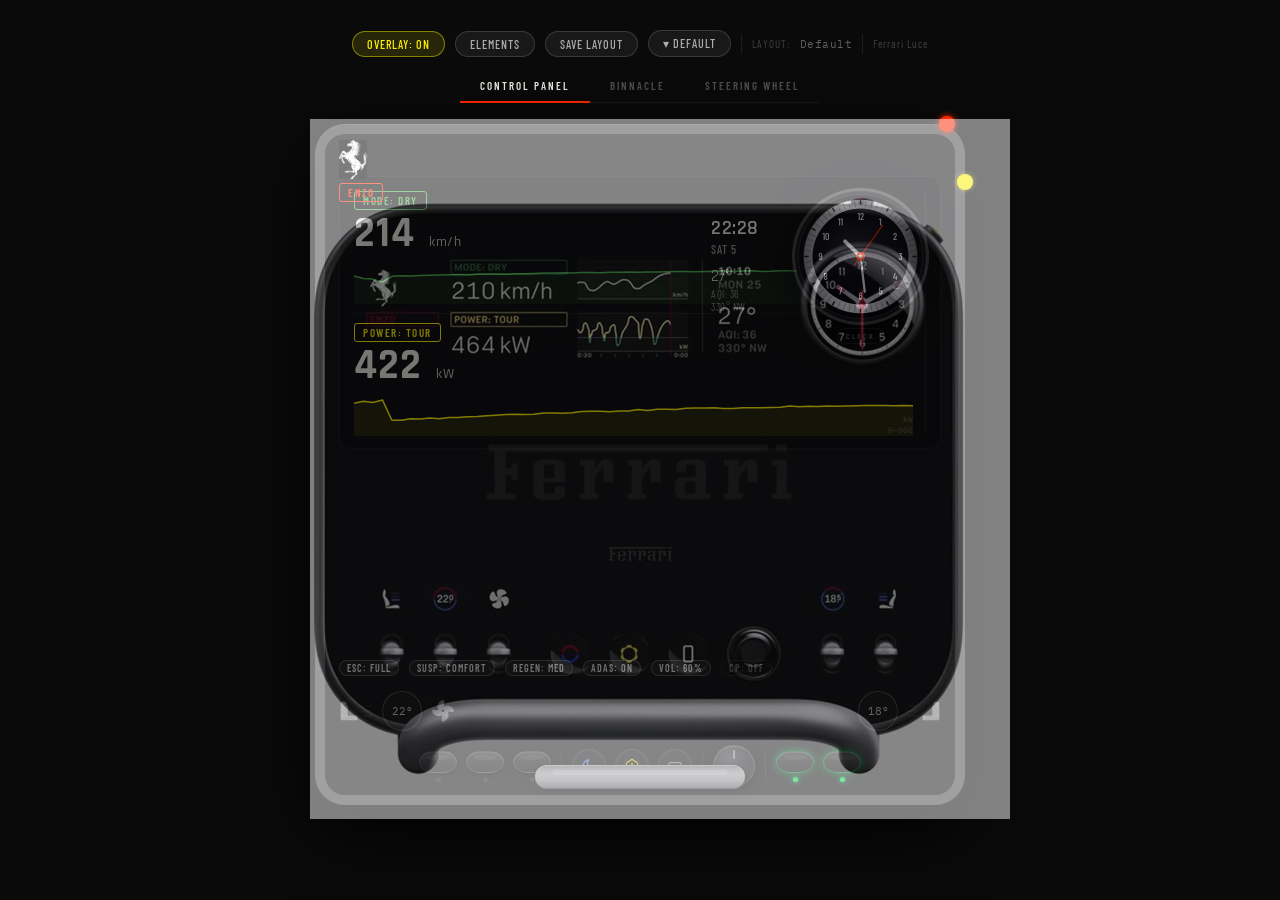
==== commit c301ce3c: "many updates" ====
--- a/console.html
+++ b/console.html
@@ -845,6 +845,7 @@
 [data-binn-id].binn-sel::before { content: attr(data-binn-label); position: absolute; top: -22px; left: 0; font-family: 'IBM Plex Mono', monospace; font-size: 9px; font-weight: 400; letter-spacing: 0.5px; color: #FFF200; background: rgba(0,0,0,0.85); padding: 2px 5px; border-radius: 3px; white-space: nowrap; pointer-events: none; z-index: 100; }
 body.ctrl-held [data-binn-id] { cursor: crosshair !important; }
 body.ctrl-held [data-binn-id]:hover { outline: 1px dashed rgba(255,242,0,0.38) !important; outline-offset: 4px; }
+#ddDots.binn-sel { position: absolute !important; }
 #binnConfig { display: none; align-items: center; gap: 8px; }
 #binnHint {
   position: fixed; bottom: 0; left: 0; right: 0; background: rgba(6,6,8,0.96);
@@ -1582,7 +1583,7 @@
             </div>
           </div>
           <!-- Mode dots — positioned outside the dial at top-right -->
-          <div class="dd-mode-dots" id="ddDots">
+          <div class="dd-mode-dots" id="ddDots" data-binn-id="binn-dd-dots" data-binn-label="Mode Dots">
             <span class="dd-dot active" style="left:70.6px;top:-109.1px"></span>
             <span class="dd-dot"        style="left:79.6px;top:-102.8px"></span>
             <span class="dd-dot"        style="left:88.0px;top:-95.7px"></span>
@@ -2145,6 +2146,7 @@
   'binn-dd-batt-temp':   'Battery Temp Arc',
   'binn-dd-pwr-pot':     'Power Potential Arc',
   'binn-susp':           'Suspension',
+  'binn-dd-dots':        'Mode Dots',
 };
 
 const SW_ELEMENTS = {
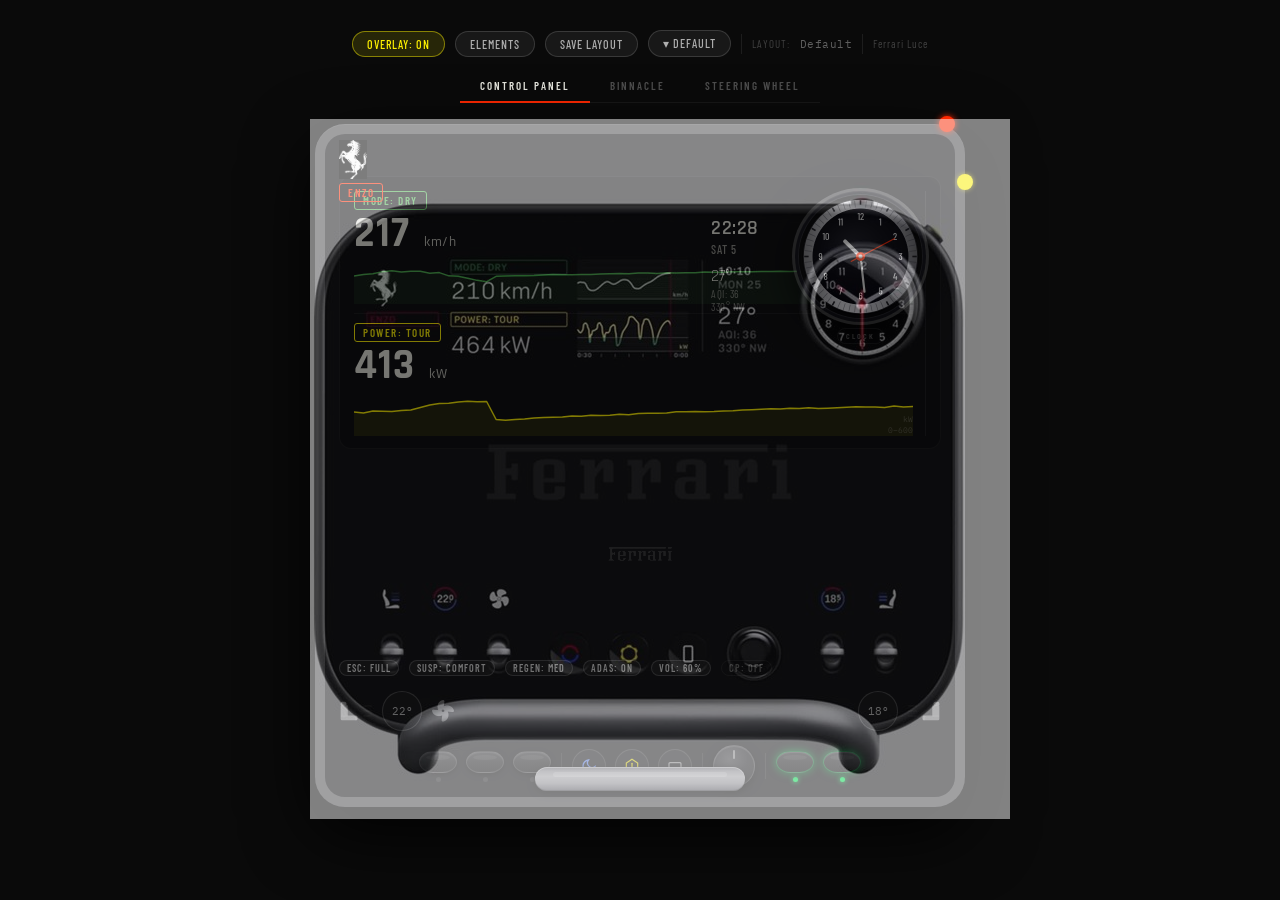
==== commit d4367e5b: "updates" ====
--- a/console.html
+++ b/console.html
@@ -7,7 +7,7 @@
 <link rel="icon" type="image/x-icon" href="favicon.ico">
 <link rel="icon" type="image/png" href="favicon.png">
 <link rel="preconnect" href="https://fonts.googleapis.com">
-<link href="https://fonts.googleapis.com/css2?family=Rajdhani:wght@300;400;500;600;700&family=Barlow+Condensed:wght@300;400;500;600&family=IBM+Plex+Mono:wght@300;400;500;600&display=swap" rel="stylesheet">
+<link href="https://fonts.googleapis.com/css2?family=Rajdhani:wght@300;400;500;600;700&family=Barlow+Condensed:wght@300;400;500;600&family=Barlow:wght@400;500;600;700&family=IBM+Plex+Mono:wght@300;400;500;600&display=swap" rel="stylesheet">
 <link href="https://cdnjs.cloudflare.com/ajax/libs/font-awesome/6.5.0/css/all.min.css" rel="stylesheet">
 <style>
 *, *::before, *::after { box-sizing: border-box; margin: 0; padding: 0; }
@@ -64,6 +64,14 @@
   opacity: 0.5; transition: opacity 0.3s; object-fit: contain;
 }
 .binnacle-ref-overlay.hidden { opacity: 0; }
+.sw-ref-overlay {
+  position: absolute; top: 50%; left: 50%; transform: translate(-50%, -50%);
+  max-width: 560px; width: 100%; pointer-events: none; z-index: 100;
+  opacity: 0.5; transition: opacity 0.3s; object-fit: contain;
+}
+.sw-ref-overlay.hidden { opacity: 0; }
+body.ctrl-held .ref-overlay, body.ctrl-held .binnacle-ref-overlay, body.ctrl-held .sw-ref-overlay { pointer-events: auto; }
+.ref-overlay.pos-selected, .binnacle-ref-overlay.binn-sel, .sw-ref-overlay.sw-sel { pointer-events: auto; }
 #cpShell.night-mode .shell-content::after {
   content: ''; position: absolute; inset: 0; background: rgba(0,0,0,0.45);
   pointer-events: none; z-index: 50;
@@ -399,6 +407,7 @@
 body.ctrl-held [data-pos-id] { cursor: crosshair !important; }
 body.ctrl-held .sw-svg [data-sw-id] { cursor: crosshair !important; }
 .sw-svg [data-sw-id].sw-sel { filter: drop-shadow(0 0 5px #FFF200) drop-shadow(0 0 2px #FFF200); }
+.sw-pedal-row.sw-sel { outline: 2px solid #FFF200; outline-offset: 3px; border-radius: 8px; }
 body.ctrl-held [data-pos-id]:hover { outline: 1px dashed rgba(255,242,0,0.38) !important; outline-offset: 4px; }
 .console-select-tab, .cp-shell-tab {
   display: none; position: absolute; top: 0; left: 0; z-index: 100;
@@ -412,10 +421,10 @@
 body.ctrl-held .cp-shell-tab { display: block; pointer-events: auto; top: 18px; }
 body.ctrl-held #cpShell.pos-selected .cp-shell-tab { color: #FFF200; border-color: rgba(255,242,0,0.65); }
 [data-pos-id].pos-selected { outline: 2px solid #FFF200 !important; outline-offset: 3px; z-index: 20 !important; position: relative !important; }
-.status-dot.pos-selected, [data-pos-id="sw-reset"].pos-selected { position: absolute !important; }
+.status-dot.pos-selected, [data-pos-id="sw-reset"].pos-selected, .ref-overlay.pos-selected { position: absolute !important; }
 [data-pos-id].pos-selected::before {
   content: attr(data-pos-label);
-  position: absolute; top: -22px; left: 0;
+  position: absolute; top: -22px; left: 50%; transform: translateX(-50%);
   font-family: 'IBM Plex Mono', monospace; font-size: 9px; font-weight: 400; letter-spacing: 0.5px;
   color: #FFF200; background: rgba(0,0,0,0.85); padding: 2px 5px; border-radius: 3px;
   white-space: nowrap; pointer-events: none; z-index: 100;
@@ -534,6 +543,7 @@
 .sw-wrap {
   display: flex; flex-direction: column; align-items: center; justify-content: center;
   padding: 20px 16px 28px; user-select: none; gap: 14px; width: 100%;
+  position: relative;
 }
 .sw-svg { width: 100%; max-width: 560px; height: auto; display: block; }
 .sw-status-strip {
@@ -562,6 +572,62 @@
 .sw-status-val.perfo { color: #FF2800; }
 .sw-status-val.wiper-off { color: rgba(255,255,255,0.35); }
 .sw-status-val.wiper-on  { color: #4caf50; }
+/* ── Accelerator Pedal & Mode Toggle ── */
+.sw-pedal-row {
+  display: flex; align-items: center; gap: 24px; width: 100%; max-width: 500px; justify-content: center;
+}
+.sw-pedal-wrap {
+  display: flex; flex-direction: column; align-items: center; gap: 6px;
+}
+.sw-pedal-track {
+  position: relative; width: 48px; height: 160px;
+  background: rgba(255,255,255,0.04); border-radius: 6px;
+  border: 1px solid rgba(255,255,255,0.08); cursor: pointer; overflow: hidden;
+}
+.sw-pedal-fill {
+  position: absolute; bottom: 0; left: 0; width: 100%;
+  background: linear-gradient(to top, var(--mode-primary, #4caf50), rgba(255,255,255,0.06));
+  border-radius: 0 0 5px 5px; transition: height 60ms linear; pointer-events: none;
+}
+.sw-pedal-thumb {
+  position: absolute; left: 3px; right: 3px; height: 10px;
+  background: rgba(255,255,255,0.75); border-radius: 3px;
+  box-shadow: 0 0 8px rgba(255,255,255,0.2); pointer-events: none;
+  transition: bottom 60ms linear;
+}
+.sw-pedal-lbl {
+  font-family: 'Barlow Condensed', sans-serif; font-size: 9px; font-weight: 600;
+  letter-spacing: 1.5px; color: rgba(255,255,255,0.35); text-transform: uppercase;
+}
+.sw-pedal-pct {
+  font-family: 'Rajdhani', sans-serif; font-size: 22px; font-weight: 700;
+  color: #e8e8e0; line-height: 1; letter-spacing: 0.5px; min-width: 40px; text-align: center;
+}
+.sw-mode-toggle {
+  display: flex; flex-direction: column; align-items: center; gap: 8px;
+}
+.sw-mode-switch {
+  display: flex; background: rgba(255,255,255,0.04); border-radius: 6px;
+  border: 1px solid rgba(255,255,255,0.08); overflow: hidden;
+}
+.sw-mode-btn {
+  padding: 6px 14px; font-family: 'Barlow Condensed', sans-serif; font-size: 12px;
+  font-weight: 600; letter-spacing: 1.5px; color: rgba(255,255,255,0.35);
+  background: none; border: none; cursor: pointer; transition: all 0.2s;
+}
+.sw-mode-btn.active {
+  color: #e8e8e0; background: rgba(255,255,255,0.08);
+}
+.sw-mode-btn.active.live { color: var(--mode-primary, #4caf50); }
+.sw-mode-lbl {
+  font-family: 'Barlow Condensed', sans-serif; font-size: 8px; font-weight: 600;
+  letter-spacing: 2px; color: rgba(255,255,255,0.28); text-transform: uppercase;
+}
+.sw-live-speed {
+  font-family: 'Rajdhani', sans-serif; font-size: 18px; font-weight: 700;
+  color: rgba(255,255,255,0.25); line-height: 1; min-height: 22px;
+}
+.sw-live-speed.active { color: var(--mode-primary, #4caf50); }
 /* Turn signal indicators in binnacle header */
 .binn-turn-l, .binn-turn-r {
   font-size: 18px; color: #FF8C00; opacity: 0; pointer-events: none;
@@ -663,9 +729,9 @@
 .prnd-gear[data-gear="N"] { grid-column: 1; grid-row: 2; }
 .prnd-gear[data-gear="D"] { grid-column: 1; grid-row: 3; }
 .prnd-gear {
-  font-family: 'Barlow Condensed', sans-serif; font-size: 13px; font-weight: 700;
-  letter-spacing: 1px; color: rgba(255,255,255,0.25);
-  width: 26px; height: 26px;
+  font-family: 'Barlow', sans-serif; font-size: 13px; font-weight: 700;
+  letter-spacing: 0.5px; color: rgba(255,255,255,0.25);
+  width: 22px; height: 22px;
   display: flex; align-items: center; justify-content: center;
   border: 1px solid transparent; border-radius: 50%; cursor: pointer;
   transform: scale(1);
@@ -678,8 +744,8 @@
   color: #1a1a1a;
   background: #d4d4d4;
   border-color: #888888;
-  transform: scale(1.18);
-  box-shadow: 0 0 8px rgba(200,200,200,0.25);
+  transform: scale(1.1);
+  box-shadow: 0 0 6px rgba(200,200,200,0.2);
 }
 
 /* Driver Dial mode dots (external, top-right of housing) */
@@ -842,10 +908,10 @@
 /* ── BINNACLE ELEMENT SELECTION ── */
 [data-binn-id] { border-radius: 8px; transition: box-shadow 0.18s; outline: 1px solid transparent; }
 [data-binn-id].binn-sel { outline: 2px solid #FFF200 !important; outline-offset: 3px; box-shadow: 0 0 18px rgba(255,242,0,0.12); position: relative !important; z-index: 20 !important; }
-[data-binn-id].binn-sel::before { content: attr(data-binn-label); position: absolute; top: -22px; left: 0; font-family: 'IBM Plex Mono', monospace; font-size: 9px; font-weight: 400; letter-spacing: 0.5px; color: #FFF200; background: rgba(0,0,0,0.85); padding: 2px 5px; border-radius: 3px; white-space: nowrap; pointer-events: none; z-index: 100; }
+[data-binn-id].binn-sel::before { content: attr(data-binn-label); position: absolute; top: -22px; left: 50%; transform: translateX(-50%); font-family: 'IBM Plex Mono', monospace; font-size: 9px; font-weight: 400; letter-spacing: 0.5px; color: #FFF200; background: rgba(0,0,0,0.85); padding: 2px 5px; border-radius: 3px; white-space: nowrap; pointer-events: none; z-index: 100; }
 body.ctrl-held [data-binn-id] { cursor: crosshair !important; }
 body.ctrl-held [data-binn-id]:hover { outline: 1px dashed rgba(255,242,0,0.38) !important; outline-offset: 4px; }
-#ddDots.binn-sel { position: absolute !important; }
+#ddDots.binn-sel, .binnacle-ref-overlay.binn-sel, .cd-lbl.binn-sel, .dd-arc-sel.binn-sel { position: absolute !important; }
 #binnConfig { display: none; align-items: center; gap: 8px; }
 #binnHint {
   position: fixed; bottom: 0; left: 0; right: 0; background: rgba(6,6,8,0.96);
@@ -899,7 +965,8 @@
   data-tip="Control Panel Display" data-tip-fn="Ctrl+click to select. Drag resize handles to change bounding size (content is clipped, not scaled). Transparent 5px halo contains the Control Panel Shell.">
 
   <div class="console-select-tab">Control Panel Display</div>
-  <img src="ferrari_console.jpeg" class="ref-overlay" id="refOverlay" alt="">
+  <img src="ferrari_console.jpeg" class="ref-overlay" id="refOverlay" alt=""
+    data-pos-id="cp-overlay" data-pos-label="Overlay Image">
 
   <!-- ── CONTROL PANEL SHELL ── -->
   <div id="cpShell"
@@ -1511,7 +1578,8 @@
 <div id="tab-binnacle" class="tab-panel">
   <div class="binnacle-wrap">
 
-    <img src="luce_binnacle.jpg" class="binnacle-ref-overlay hidden" id="binnacleOverlay" alt="">
+    <img src="luce_binnacle.jpg" class="binnacle-ref-overlay hidden" id="binnacleOverlay" alt=""
+      data-binn-id="binn-overlay" data-binn-label="Overlay Image">
 
     <!-- Header: time / ambient temp -->
     <div class="binnacle-header">
@@ -1533,7 +1601,7 @@
               data-tip="Power Dial" data-tip-fn="Click to cycle e-Manettino: RANGE → TOUR → PERFO. Controls powertrain energy delivery and throttle mapping."></canvas>
           </div>
         </div>
-        <div class="binnacle-dial-label tour-mode" id="pdLabel" data-binn-id="binn-pd-label">TOUR</div>
+        <div class="binnacle-dial-label tour-mode" id="pdLabel">TOUR</div>
       </div>
 
       <!-- Central Dial (speed / power) + PRND selector -->
@@ -1617,6 +1685,9 @@
 <!-- ── TAB: STEERING WHEEL ── -->
 <div id="tab-sw" class="tab-panel">
   <div class="sw-wrap">
+
+    <img src="luce_steering-wheel.png" class="sw-ref-overlay hidden" id="swOverlay" alt=""
+      data-sw-id="sw-overlay" data-sw-label="Overlay Image">
 
     <svg class="sw-svg" viewBox="0 0 560 520" xmlns="http://www.w3.org/2000/svg">
   <defs>
@@ -1987,6 +2058,26 @@
 
 </svg>
 
+    <!-- Accelerator Pedal & Mode Toggle -->
+    <div class="sw-pedal-row" data-sw-id="sw-pedal-row" data-sw-label="Pedal & Mode">
+      <div class="sw-mode-toggle">
+        <div class="sw-mode-lbl">MODE</div>
+        <div class="sw-mode-switch">
+          <button class="sw-mode-btn active" id="swModeSim" onclick="setSimMode('sim')">SIM</button>
+          <button class="sw-mode-btn" id="swModeLive" onclick="setSimMode('live')">LIVE</button>
+        </div>
+        <div class="sw-live-speed" id="swLiveSpeed"></div>
+      </div>
+      <div class="sw-pedal-wrap">
+        <div class="sw-pedal-lbl">THROTTLE</div>
+        <div class="sw-pedal-track" id="swPedalTrack">
+          <div class="sw-pedal-fill" id="swPedalFill" style="height:0%"></div>
+          <div class="sw-pedal-thumb" id="swPedalThumb" style="bottom:0%"></div>
+        </div>
+        <div class="sw-pedal-pct" id="swPedalPct">0%</div>
+      </div>
+    </div>
+
     <!-- Status strip -->
     <div class="sw-status-strip">
       <div class="sw-status-item">
@@ -2125,13 +2216,13 @@
   'dome-regen':    'Regen Button',
   'dome-adas':     'ADAS Button',
   'handle':        'Handle',
+  'cp-overlay':    'Overlay Image',
 };
 
 const BINN_ELEMENTS = {
   'binn-time':         'Time',
   'binn-temp':         'Temperature',
   'binn-power-dial':   'Power Dial',
-  'binn-pd-label':     'Power Mode',
   'binn-central-dial': 'Central Dial',
   'binn-cd-spd':       'Speed Readout',
   'binn-cd-kmh':       'Speed Unit',
@@ -2147,6 +2238,7 @@
   'binn-dd-pwr-pot':     'Power Potential Arc',
   'binn-susp':           'Suspension',
   'binn-dd-dots':        'Mode Dots',
+  'binn-overlay':        'Overlay Image',
 };
 
 const SW_ELEMENTS = {
@@ -2166,6 +2258,8 @@
   'sw-man-labels':  'Manettino Labels',
   'sw-wiper':       'Wiper Selector',
   'sw-media-btn':   'Media Button',
+  'sw-pedal-row':   'Pedal & Mode',
+  'sw-overlay':     'Overlay Image',
 };
 
 // ══ STATE ══
@@ -2188,6 +2282,8 @@
   waveSpeedColor:'#4caf50',
   bearing:330,
   wiperSpeed:0, turnFlashL:false, turnFlashR:false,
+  // Pedal & sim mode
+  simMode:'sim', throttle:0, liveSpeed:0, liveTargetSpeed:0, livePower:0,
 };
 
 // Waveform buffers
@@ -2630,10 +2726,31 @@
 // ══ SIMULATION ══
 let simT=0;
 let odoKm=3159.2, odoLastMs=Date.now();
+const LIVE_MAX_SPEED=320;
+const LIVE_ACCEL=0.12;
+const LIVE_DECEL=0.06;
+const LIVE_BRAKE_DECEL=0.18;
+
 function updateSim(){
-  simT+=0.022;
-  s.speed=Math.max(0,180+35*Math.sin(simT*.65)+18*Math.sin(simT*2.1)+(Math.random()-.5)*5);
-  s.power=200+280*Math.sin(simT*.65)+55*Math.sin(simT*2.2)+(Math.random()-.5)*22;
+  if(s.simMode==='sim'){
+    simT+=0.022;
+    s.speed=Math.max(0,180+35*Math.sin(simT*.65)+18*Math.sin(simT*2.1)+(Math.random()-.5)*5);
+    s.power=200+280*Math.sin(simT*.65)+55*Math.sin(simT*2.2)+(Math.random()-.5)*22;
+    s.throttle=Math.max(0,s.speed/LIVE_MAX_SPEED);
+    updatePedalVisual();
+  } else {
+    s.liveTargetSpeed=s.throttle*LIVE_MAX_SPEED;
+    const diff=s.liveTargetSpeed-s.liveSpeed;
+    if(diff>0.5) s.liveSpeed+=diff*LIVE_ACCEL;
+    else if(diff<-0.5) s.liveSpeed+=diff*(s.throttle<0.01?LIVE_BRAKE_DECEL:LIVE_DECEL);
+    s.liveSpeed=Math.max(0,Math.min(LIVE_MAX_SPEED,s.liveSpeed));
+    s.speed=s.liveSpeed;
+    const accel=diff*LIVE_ACCEL;
+    s.livePower=Math.max(0,s.throttle*480+accel*120+(Math.random()-.5)*8);
+    s.power=s.livePower;
+    const lsEl=document.getElementById('swLiveSpeed');
+    if(lsEl) lsEl.textContent=Math.round(s.speed)+' km/h';
+  }
   const _now=Date.now(), _dtH=(_now-odoLastMs)/3600000; odoLastMs=_now;
   odoKm+=s.speed*_dtH;
   speedBuf[wPtr%WAVE]=s.speed; powerBuf[wPtr%WAVE]=s.power; wPtr=(wPtr+1)%WAVE;
@@ -2910,16 +3027,11 @@
 function activeTab(){ return document.getElementById('tab-binnacle').classList.contains('active')?'binnacle':document.getElementById('tab-sw').classList.contains('active')?'sw':'cp'; }
 function toggleOverlay(){
   const btn=document.getElementById('overlayToggle');
-  if(activeTab()==='sw') return;
-  if(activeTab()==='binnacle'){
-    const img=document.getElementById('binnacleOverlay');
-    img.classList.toggle('hidden'); const on=!img.classList.contains('hidden');
-    btn.textContent='OVERLAY: '+(on?'ON':'OFF'); btn.classList.toggle('active',on);
-  } else {
-    const img=document.getElementById('refOverlay');
-    img.classList.toggle('hidden'); const on=!img.classList.contains('hidden');
-    btn.textContent='OVERLAY: '+(on?'ON':'OFF'); btn.classList.toggle('active',on);
-  }
+  const tab=activeTab();
+  const ovId=tab==='binnacle'?'binnacleOverlay':tab==='sw'?'swOverlay':'refOverlay';
+  const img=document.getElementById(ovId);
+  img.classList.toggle('hidden'); const on=!img.classList.contains('hidden');
+  btn.textContent='OVERLAY: '+(on?'ON':'OFF'); btn.classList.toggle('active',on);
 }
 
 // ══════════════════════════════════════════════════════
@@ -2947,6 +3059,14 @@
 function applySwTransform(id){
   const el=getSwEl(id); if(!el) return;
   const tx=swTx[id]||0, ty=swTy[id]||0, sx=swSx[id]||1, sy=swSy[id]||1;
+  if(el instanceof HTMLElement){
+    if(id==='sw-overlay'){
+      el.style.transform=`translate(calc(-50% + ${tx}px), calc(-50% + ${ty}px))`;
+    } else {
+      el.style.transform=(tx||ty)?`translate(${tx}px,${ty}px)`:'';
+    }
+    el._swTx=tx; el._swTy=ty; return;
+  }
   let t='';
   if(sx!==1||sy!==1){
     if(!swBbc[id]){ try{ const b=el.getBBox(); swBbc[id]={x:b.x+b.width/2, y:b.y+b.height/2}; }catch(err){ swBbc[id]={x:280,y:260}; } }
@@ -2971,7 +3091,6 @@
 
 const BINN_FONT_SIZE_IDS=new Set([
   'binn-time','binn-temp',
-  'binn-pd-label',
   'binn-cd-spd','binn-cd-kmh','binn-cd-f','binn-cd-half','binn-cd-e','binn-cd-range',
   'binn-dd-label',
 ]);
@@ -2985,12 +3104,25 @@
 function getBinnEl(id){ return document.querySelector(`[data-binn-id="${id}"]`); }
 
 const DIAL_CANVAS_NAT={'binn-power-dial':{cvId:'pdCanvas',nat:200,draw:()=>drawPowerDial()},'binn-central-dial':{cvId:'cdCanvas',nat:280,draw:()=>drawCentralDial()},'binn-driver-dial':{cvId:'ddCanvas',nat:200,draw:()=>drawDriverDial()}};
+const BINN_CENTERED=new Set(['binn-cd-spd','binn-cd-kmh','binn-cd-f','binn-cd-half','binn-cd-e','binn-dd-batt-temp','binn-dd-pwr-pot']);
 function applyBinnPosition(id){
   const el=getBinnEl(id); if(!el) return;
   const {x,y}=binnPos[id]||{x:0,y:0};
   const {w=1,h=1}=binnResizes[id]||{};
   const hasScale=w!==1||h!==1;
-  el.style.transform=(x||y)?`translate(${x}px,${y}px)`:'';
+  if(id==='binn-overlay'){
+    el.style.transform=`translate(calc(-50% + ${x}px), calc(-52% + ${y}px))`;
+    if(hasScale){
+      if(!binnNatDims[id]){ const r=el.getBoundingClientRect(); binnNatDims[id]={w:r.width||1,h:r.height||1}; }
+      el.style.width=(binnNatDims[id].w*w)+'px';
+    } else { el.style.width=''; }
+    updateResizeOverlay(); return;
+  }
+  if(BINN_CENTERED.has(id)){
+    el.style.transform=`translate(calc(-50% + ${x}px), calc(-50% + ${y}px))`;
+  } else {
+    el.style.transform=(x||y)?`translate(${x}px,${y}px)`:'';
+  }
   // Dial containers: resize by changing canvas size so housing scales naturally
   if(DIAL_CANVAS_NAT[id]){
     const dc=DIAL_CANVAS_NAT[id], cv=document.getElementById(dc.cvId);
@@ -3058,6 +3190,9 @@
       const img=el.querySelector('img,svg');
       if(img){ img.style.width=hasScale?'100%':''; img.style.height=hasScale?'100%':''; img.style.objectFit=hasScale?'contain':''; }
     }
+    if(id==='cp-overlay'){
+      el.style.transform=(x||y)?`translate(${x}px,${y}px)`:'';
+    }
   }
   updateResizeOverlay();
 }
@@ -3088,7 +3223,7 @@
   if(!bc) return;
   bc.innerHTML=''; bc.style.display='flex';
   const sep=()=>{ const sp=document.createElement('span'); sp.className='bh-sep'; sp.textContent='·'; bc.appendChild(sp); };
-  if(id==='binn-power-dial'||id==='binn-pd-label'){
+  if(id==='binn-power-dial'){
     sep();
     E_MANET.forEach((mode,i)=>{ const btn=document.createElement('button'); btn.className='bh-btn'+(s.eIdx===i?' bh-active':''); btn.textContent=mode; btn.addEventListener('click',()=>{ s.eIdx=i; applyBadgesClean(); showBinnConfig(id); }); bc.appendChild(btn); });
   } else if(id==='binn-dd-label'){
@@ -3311,10 +3446,10 @@
   if(selectedBinnIds.has(id)) deselectBinnElem(id); else selectBinnElem(id);
 },true);
 
-// SW Ctrl+click to toggle element selection
+// SW Ctrl/Shift+click to toggle element selection
 document.addEventListener('click', (e) => {
   if (activeTab() !== 'sw') return;
-  if (!e.ctrlKey && !e.metaKey) return;
+  if (!e.ctrlKey && !e.metaKey && !e.shiftKey) return;
   if (e.target.closest('.toolbar') || e.target.closest('#elemPanel')) return;
   const swEl = e.target.closest('[data-sw-id]');
   if (!swEl) return;
@@ -3327,20 +3462,28 @@
 // SAVE / LOAD SYSTEM
 // ══════════════════════════════════════════════════════
 const LS_KEY='ferrari-console-layouts';
+const LS_ACTIVE_KEY='ferrari-console-active-layout';
 let currentLayoutName='Default';
 let activeLayoutName='Default';
 function getLayouts(){ try{return JSON.parse(localStorage.getItem(LS_KEY))||{};}catch{return{};} }
 function putLayouts(obj){ localStorage.setItem(LS_KEY,JSON.stringify(obj)); }
-function snapshot(){ const snap={}; Object.keys(POS_ELEMENTS).forEach(id=>{ const {w=1,h=1}=resizes[id]||{}; snap[id]={...positions[id],w,h}; }); snap._consoleRadius=consoleRadius; snap._fontSizes={...fontSizes}; const swSnap={}; Object.keys(SW_ELEMENTS).forEach(id=>{ swSnap[id]={tx:swTx[id]||0,ty:swTy[id]||0,sx:swSx[id]||1,sy:swSy[id]||1}; }); snap._swTransforms=swSnap; return snap; }
+function persistActiveLayout(name){ localStorage.setItem(LS_ACTIVE_KEY,name); }
+function getPersistedActiveLayout(){ return localStorage.getItem(LS_ACTIVE_KEY)||'Default'; }
+function snapshot(){ const snap={}; Object.keys(POS_ELEMENTS).forEach(id=>{ const {w=1,h=1}=resizes[id]||{}; snap[id]={...positions[id],w,h}; }); snap._consoleRadius=consoleRadius; snap._fontSizes={...fontSizes}; const swSnap={}; Object.keys(SW_ELEMENTS).forEach(id=>{ swSnap[id]={tx:swTx[id]||0,ty:swTy[id]||0,sx:swSx[id]||1,sy:swSy[id]||1}; }); snap._swTransforms=swSnap; const bSnap={}; Object.keys(BINN_ELEMENTS).forEach(id=>{ const {w=1,h=1}=binnResizes[id]||{}; bSnap[id]={...binnPos[id],w,h}; }); snap._binnPositions=bSnap; snap._binnFontSizes={...binnFontSizes}; return snap; }
 function applySnapshot(snap){
   Object.keys(POS_ELEMENTS).forEach(id=>{ if(snap&&snap[id]){ const {x=0,y=0,w=1,h=1}=snap[id]; positions[id]={x,y}; resizes[id]={w,h}; applyPosition(id); } });
   if(snap&&snap._consoleRadius!=null){ consoleRadius=snap._consoleRadius; applyShellRadius(); }
   if(snap&&snap._fontSizes){ Object.entries(snap._fontSizes).forEach(([id,px])=>applyFontSize(id,px)); }
   if(snap&&snap._swTransforms){ Object.entries(snap._swTransforms).forEach(([id,t])=>{ swTx[id]=t.tx||0; swTy[id]=t.ty||0; swSx[id]=t.sx||1; swSy[id]=t.sy||1; swBbc[id]=null; applySwTransform(id); }); }
+  if(snap&&snap._binnPositions){ Object.entries(snap._binnPositions).forEach(([id,p])=>{ const {x=0,y=0,w=1,h=1}=p; binnPos[id]={x,y}; binnResizes[id]={w,h}; applyBinnPosition(id); }); }
+  if(snap&&snap._binnFontSizes){ Object.entries(snap._binnFontSizes).forEach(([id,px])=>applyBinnFontSize(id,px)); }
 }
 function resetToDefault(){
   Object.keys(POS_ELEMENTS).forEach(id=>{positions[id]={x:0,y:0};resizes[id]={w:1,h:1};applyPosition(id);});
   Object.keys(SW_ELEMENTS).forEach(id=>{ swTx[id]=0; swTy[id]=0; swSx[id]=1; swSy[id]=1; swBbc[id]=null; applySwTransform(id); });
+  Object.keys(BINN_ELEMENTS).forEach(id=>{binnPos[id]={x:0,y:0};binnResizes[id]={w:1,h:1};applyBinnPosition(id);});
+  BINN_FONT_SIZE_IDS.forEach(id=>{ const el=getBinnEl(id); if(el) el.style.fontSize=''; });
+  BINN_FONT_SIZE_IDS.forEach(id=>{ const el=getBinnEl(id); if(!el) return; const fs=parseFloat(getComputedStyle(el).fontSize); if(fs) binnFontSizes[id]=fs; });
   consoleRadius=30; applyShellRadius();
   FONT_SIZE_IDS.forEach(id=>{ const el=getPosEl(id); if(el) el.style.fontSize=''; });
   FONT_SIZE_IDS.forEach(id=>{ const el=getPosEl(id); if(!el) return; const fs=parseFloat(getComputedStyle(el).fontSize); if(fs) fontSizes[id]=fs; });
@@ -3373,6 +3516,7 @@
 }
 function selectActiveLayout(name){
   activeLayoutName=name;
+  persistActiveLayout(name);
   document.getElementById('layoutSelectorLabel').textContent=name.toUpperCase();
   document.getElementById('layoutSelectorBtn').classList.toggle('active',name!=='Default');
   document.getElementById('layoutDropdown').classList.remove('open');
@@ -3380,6 +3524,7 @@
 }
 function syncLayoutToolbar(name){
   activeLayoutName=name;
+  persistActiveLayout(name);
   document.getElementById('layoutSelectorLabel').textContent=name.toUpperCase();
   document.getElementById('layoutSelectorBtn').classList.toggle('active',name!=='Default');
 }
@@ -3409,6 +3554,12 @@
     const fs=parseFloat(getComputedStyle(el).fontSize);
     if(fs) fontSizes[id]=fs;
   });
+  // Auto-restore last active layout
+  const savedActive=getPersistedActiveLayout();
+  if(savedActive&&savedActive!=='Default'){
+    const layouts=getLayouts();
+    if(layouts[savedActive]){ applySnapshot(layouts[savedActive]); currentLayoutName=savedActive; syncLayoutToolbar(savedActive); }
+  }
 });
 applyBadgesClean();
 Object.entries(BINN_ELEMENTS).forEach(([id,label])=>{ const el=getBinnEl(id); if(el) el.setAttribute('data-binn-label',label); });
@@ -3438,8 +3589,7 @@
   updateTabIndicator();
   // Sync overlay button to the newly active tab's overlay state
   const btn=document.getElementById('overlayToggle');
-  if(tab==='sw'){ btn.textContent='OVERLAY: N/A'; btn.classList.remove('active'); return; }
-  const ovId=tab==='binnacle'?'binnacleOverlay':'refOverlay';
+  const ovId=tab==='binnacle'?'binnacleOverlay':tab==='sw'?'swOverlay':'refOverlay';
   const on=!document.getElementById(ovId).classList.contains('hidden');
   btn.textContent='OVERLAY: '+(on?'ON':'OFF'); btn.classList.toggle('active',on);
 }
@@ -3667,7 +3817,7 @@
 
   // Update label
   const lbl=document.getElementById('pdLabel');
-  if(lbl){ lbl.textContent=E_MANET[s.eIdx]; lbl.className='binnacle-dial-label '+E_MANET[s.eIdx].toLowerCase()+'-mode'+(selectedBinnIds.has('binn-pd-label')?' binn-sel':''); }
+  if(lbl){ lbl.textContent=E_MANET[s.eIdx]; lbl.className='binnacle-dial-label '+E_MANET[s.eIdx].toLowerCase()+'-mode'; }
 }
 
 function drawCentralDial(){
@@ -4451,11 +4601,11 @@
 // ── BINNACLE INTERACTIONS ────────────────────────────
 document.getElementById('pdCanvas').addEventListener('click',()=>{
   s.eIdx=(s.eIdx+1)%E_MANET.length; applyBadgesClean();
-  if(selectedBinnIds.has('binn-power-dial')||selectedBinnIds.has('binn-pd-label')) renderBinnHint();
+  if(selectedBinnIds.has('binn-power-dial')) renderBinnHint();
 });
 document.getElementById('pdLabel').addEventListener('click',()=>{
   s.eIdx=(s.eIdx+1)%E_MANET.length; applyBadgesClean();
-  if(selectedBinnIds.has('binn-power-dial')||selectedBinnIds.has('binn-pd-label')) renderBinnHint();
+  if(selectedBinnIds.has('binn-power-dial')) renderBinnHint();
 });
 document.getElementById('ddCanvas').addEventListener('click',(e)=>{
   if(DRIVER_MODES[driverModeIdx]==='BATTERY'){
@@ -4946,6 +5096,50 @@
   }
 }
 
+// ── Sim Mode Toggle ──
+function setSimMode(mode){
+  s.simMode=mode;
+  document.getElementById('swModeSim').classList.toggle('active',mode==='sim');
+  document.getElementById('swModeLive').classList.toggle('active',mode==='live');
+  if(mode==='live') document.getElementById('swModeLive').classList.add('live');
+  else document.getElementById('swModeLive').classList.remove('live');
+  const lsEl=document.getElementById('swLiveSpeed');
+  lsEl.classList.toggle('active',mode==='live');
+  if(mode==='sim'){ lsEl.textContent=''; }
+  else { s.liveSpeed=0; s.liveTargetSpeed=0; updatePedalVisual(); }
+}
+
+// ── Accelerator Pedal ──
+let pedalDragging=false;
+function pedalFromY(e){
+  const track=document.getElementById('swPedalTrack');
+  const r=track.getBoundingClientRect();
+  const y=Math.max(0,Math.min(1,1-(e.clientY-r.top)/r.height));
+  s.throttle=y;
+  updatePedalVisual();
+}
+const pedalFill=document.getElementById('swPedalFill');
+const pedalThumb=document.getElementById('swPedalThumb');
+const pedalPct=document.getElementById('swPedalPct');
+function updatePedalVisual(){
+  const pct=Math.round(s.throttle*100);
+  pedalFill.style.height=pct+'%';
+  pedalThumb.style.bottom='calc('+pct+'% - 5px)';
+  pedalPct.textContent=pct+'%';
+}
+document.getElementById('swPedalTrack').addEventListener('pointerdown',(e)=>{
+  if(s.simMode!=='live') return;
+  pedalDragging=true;
+  e.target.setPointerCapture(e.pointerId);
+  pedalFromY(e);
+});
+document.addEventListener('pointermove',(e)=>{
+  if(pedalDragging) pedalFromY(e);
+});
+document.addEventListener('pointerup',()=>{
+  if(pedalDragging){ pedalDragging=false; }
+});
+
 function initSW() {
   updateSWDisplay();
   updateBinnTurnSignals();
